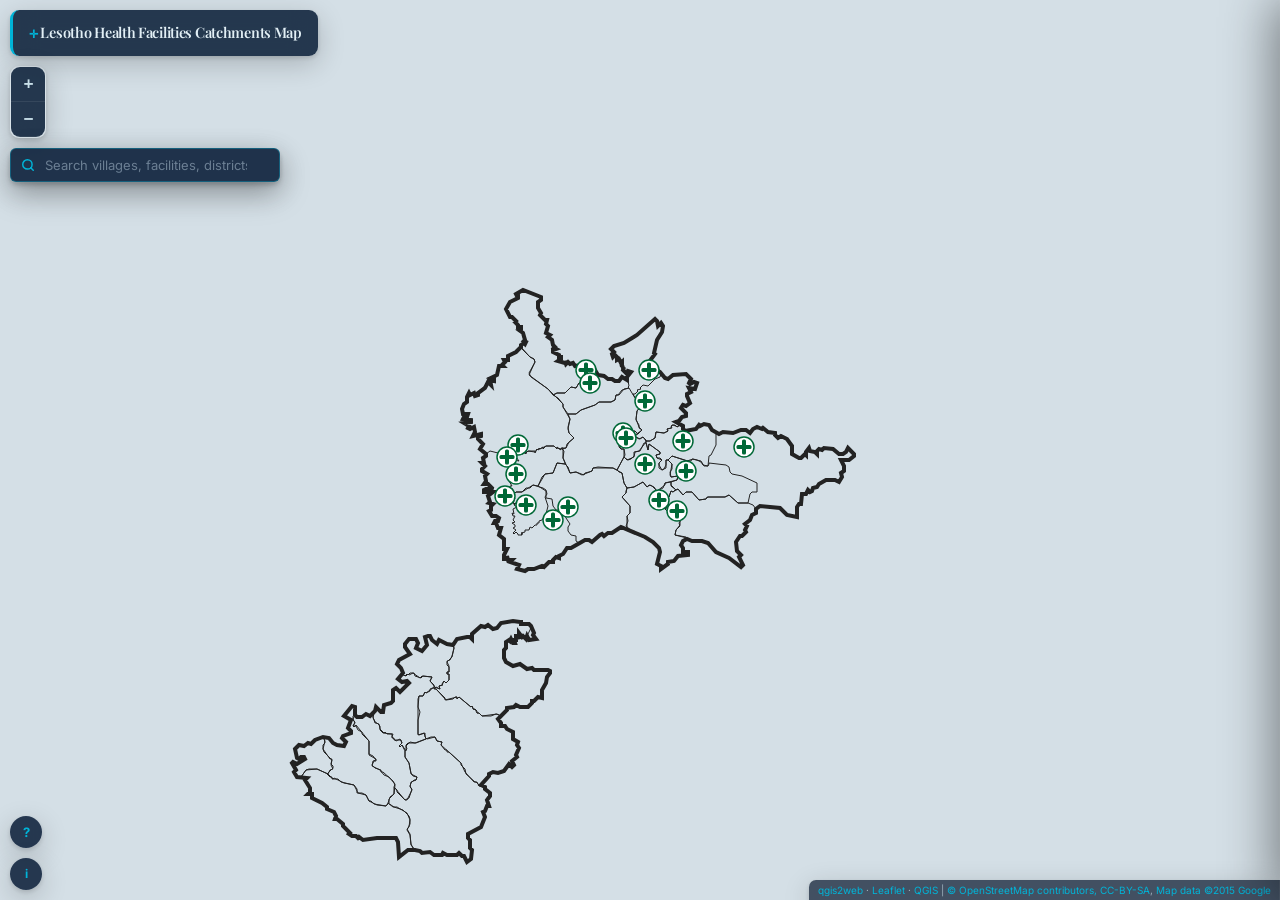
==== index.html @ b6dc7638 "Revise folders" ====
<!doctype html>
<html lang="en">
    <head>
        <meta charset="utf-8">
        <meta http-equiv="X-UA-Compatible" content="IE=edge">
        <meta name="viewport" content="initial-scale=1,user-scalable=no,maximum-scale=1,width=device-width">
        <meta name="mobile-web-app-capable" content="yes">
        <meta name="apple-mobile-web-app-capable" content="yes">
        <link rel="stylesheet" href="css/leaflet.css">
        <link rel="stylesheet" href="css/L.Control.Layers.Tree.css">
        <link rel="stylesheet" href="css/qgis2web.css">
        <link rel="stylesheet" href="css/fontawesome-all.min.css">
        <style>
        html, body, #map {
            width: 100%;
            height: 100%;
            padding: 0;
            margin: 0;
        }
        .local-search-control { background: transparent; }
        .ls-wrapper { position: relative; width: 270px; }
        .ls-input {
            width: 100%; padding: 8px 32px 8px 34px; box-sizing: border-box;
            background: rgba(12,32,58,0.9); backdrop-filter: blur(12px); -webkit-backdrop-filter: blur(12px);
            border: 1px solid rgba(0,180,216,0.35); border-radius: 6px;
            color: #e8f4f8; font-family: 'Inter', sans-serif; font-size: 13px; outline: none;
            box-shadow: 0 4px 6px rgba(0,0,0,0.12), 0 12px 32px rgba(0,0,0,0.22), 0 0 0 1px rgba(255,255,255,0.07);
            background-image: url("data:image/svg+xml,%3Csvg xmlns='http://www.w3.org/2000/svg' width='14' height='14' viewBox='0 0 24 24' fill='none' stroke='%2300B4D8' stroke-width='2.5' stroke-linecap='round'%3E%3Ccircle cx='11' cy='11' r='8'/%3E%3Cline x1='21' y1='21' x2='16.65' y2='16.65'/%3E%3C/svg%3E");
            background-repeat: no-repeat; background-position: 10px center;
            transition: border-color 0.2s ease, box-shadow 0.2s ease;
        }
        .ls-input::placeholder { color: rgba(200,220,235,0.45); }
        .ls-input:focus { border-color: rgba(0,180,216,0.7); box-shadow: 0 4px 6px rgba(0,0,0,0.12), 0 12px 32px rgba(0,0,0,0.22), 0 0 0 2px rgba(0,180,216,0.18); }
        .ls-results {
            display: none; position: absolute; top: calc(100% + 4px); left: 0; width: 100%;
            background: rgba(8,24,46,0.97); backdrop-filter: blur(16px); -webkit-backdrop-filter: blur(16px);
            border: 1px solid rgba(0,180,216,0.22); border-radius: 6px;
            box-shadow: 0 4px 6px rgba(0,0,0,0.18), 0 12px 36px rgba(0,0,0,0.45);
            z-index: 1000; max-height: 280px; overflow-y: auto;
        }
        .ls-item {
            display: flex; align-items: center; gap: 8px; padding: 8px 10px; cursor: pointer;
            border-bottom: 1px solid rgba(255,255,255,0.05);
            transition: background 0.15s ease, transform 0.15s cubic-bezier(0.34,1.56,0.64,1);
        }
        .ls-item:last-child { border-bottom: none; }
        .ls-item:hover { background: rgba(0,180,216,0.12); transform: translateX(2px); }
        .ls-item:active { background: rgba(0,180,216,0.22); }
        .ls-badge {
            font-size: 10px; font-family: 'Inter', sans-serif; font-weight: 600;
            letter-spacing: 0.04em; padding: 2px 6px; border-radius: 4px;
            white-space: nowrap; background: var(--badge); color: #fff; flex-shrink: 0;
        }
        .ls-name { font-family: 'Inter', sans-serif; font-size: 12px; color: #daeaf5; white-space: nowrap; overflow: hidden; text-overflow: ellipsis; }
        .ls-no-results { padding: 10px 12px; font-family: 'Inter', sans-serif; font-size: 12px; color: rgba(200,220,235,0.45); text-align: center; }
        .ls-clear {
            position: absolute; right: 8px; top: 50%; transform: translateY(-50%);
            background: none; border: none; cursor: pointer; padding: 2px 4px;
            color: rgba(200,220,235,0.45); font-size: 14px; line-height: 1;
            transition: color 0.15s ease, opacity 0.15s ease;
        }
        .ls-clear:hover { color: #00B4D8; }
        .ls-clear:focus-visible { outline: 1px solid rgba(0,180,216,0.5); border-radius: 3px; }
        </style>
        <title>Lesotho Health Facilities Catchments Map</title>
    </head>
    <body>
        <div id="map">
        </div>

        <!-- User guide panel -->
        <div id="help-panel" role="dialog" aria-labelledby="help-panel-title" aria-modal="true">
            <div id="help-panel-header">
                <h1 id="help-panel-title">User guide</h1>
                <button id="help-panel-close" onclick="document.getElementById('help-panel').classList.remove('open')" aria-label="Close user guide">&#215;</button>
            </div>
            <div id="help-panel-body">
                <p class="intro">This map shows health facility catchments, villages, schools, roads, and settlement extents for all ten districts of Lesotho. Use it for EPI outreach planning, microplanning, and service access analysis.</p>

                <h2>Moving around the map</h2>
                <p>Click and drag to pan the map. Use the <kbd>+</kbd> and <kbd>&#8722;</kbd> buttons at the top left to zoom in and out. Your scroll wheel or trackpad also zooms.</p>
                <p>To return to the full extent of Lesotho, refresh the page.</p>

                <h2>Switching layers on and off</h2>
                <p>Click the layers icon in the top-right corner to expand the layers panel. Tick or untick the checkbox next to a layer name to show or hide it on the map. Layers are grouped by district; scroll down the panel to find other districts.</p>
                <p>Turning off road or village layers when viewing a large area makes the map easier to read.</p>

                <h2>Reading feature details</h2>
                <p>Click any feature — a catchment boundary, village dot, road line, or health facility marker — to open a popup showing its recorded attributes such as population, facility name, or road type.</p>
                <p>Close the popup by clicking <kbd>&#215;</kbd> or clicking elsewhere on the map.</p>

                <h2>Identifying features by colour</h2>
                <p>Village dots are shaded from white to red based on travel distance to the nearest health facility. White dots are within 4.5 km; red dots are over 15 km away. The legend in the layers panel shows the full range for each district.</p>

                <h2>Searching for a location</h2>
                <p>Use the search box at the top left of the map to find Villages, Health Facilities, and Districts in this map database. Type at least two characters and a list of matching results will appear, each labelled with its type. Click a result to fly the map to that location.</p>

                <h2>About this dataset</h2>
                <p>The <kbd>i</kbd> button at the bottom left shows a full description of the dataset: its sources, validation process, and intended use. Hover over it to expand the text.</p>

                <div class="tip">This dataset is for operational planning and analysis. It is not a legal boundary dataset. Always use it alongside the latest approved version and change log.</div>
            </div>
        </div>

        <script src="js/qgis2web_expressions.js"></script>
        <script src="js/leaflet.js"></script>
        <script src="js/L.Control.Layers.Tree.min.js"></script>
        <script src="js/multi-style-layer.js"></script>
        <script src="js/leaflet-svg-shape-markers.min.js"></script>
        <script src="js/leaflet.rotatedMarker.js"></script>
        <script src="js/leaflet.pattern.js"></script>
        <script src="js/leaflet-hash.js"></script>
        <script src="js/Autolinker.min.js"></script>
        <script src="js/rbush.min.js"></script>
        <script src="js/labelgun.min.js"></script>
        <script src="js/labels.js"></script>
        <script src="js/proj4.js"></script>
        <script src="js/proj4leaflet.js"></script>
        <script src="data/ThabaTsekaDistrict_2.js"></script>
        <script src="data/ThabaTsekaCatchments_3.js"></script>
        <script src="data/ThabaTsekaSettlementExtents_4.js"></script>
        <script src="data/ThabaTsekaRoads_5.js"></script>
        <script src="data/ThabaTsekaSchools_6.js"></script>
        <script src="data/ThabaTsekaHealthFacilities_7.js"></script>
        <script src="data/ThabaTsekaVillages_8.js"></script>
        <script src="data/QuthingDistrict_9.js"></script>
        <script src="data/QuthingCatchments_10.js"></script>
        <script src="data/QuthingSettlementExtents_11.js"></script>
        <script src="data/QuthingRoads_12.js"></script>
        <script src="data/QuthingSchools_13.js"></script>
        <script src="data/QuthingHealthFacilities_14.js"></script>
        <script src="data/QuthingVillages_15.js"></script>
        <script src="data/QachasNekDistrict_16.js"></script>
        <script src="data/QachasNekCatchments_17.js"></script>
        <script src="data/QachasNekSettlementExtents_18.js"></script>
        <script src="data/QachasNekRoads_19.js"></script>
        <script src="data/QachasNekSchools_20.js"></script>
        <script src="data/QachasNekHealthFacilities_21.js"></script>
        <script src="data/QachasNekVillages_22.js"></script>
        <script src="data/MokhotlongDistrict_23.js"></script>
        <script src="data/MokhotlongCatchments_24.js"></script>
        <script src="data/MokhotlonSettlementExtents_25.js"></script>
        <script src="data/MokhotlongRoads_26.js"></script>
        <script src="data/MokhotlongSchools_27.js"></script>
        <script src="data/MokhotlongHealthFacilities_28.js"></script>
        <script src="data/MokhotlongVillages_29.js"></script>
        <script src="data/MohalesHoekDistrict_30.js"></script>
        <script src="data/MohalesHoekCatchments_31.js"></script>
        <script src="data/MohalesHoekSettlementExtents_32.js"></script>
        <script src="data/MohalesHoekRoads_33.js"></script>
        <script src="data/MohalesHoekSchools_34.js"></script>
        <script src="data/MohalesHoekHealthFacilities_35.js"></script>
        <script src="data/MohalesHoekVillages_36.js"></script>
        <script src="data/MaseruDistrict_37.js"></script>
        <script src="data/MaseruCatchments_38.js"></script>
        <script src="data/MaseruSettlementExtents_39.js"></script>
        <script src="data/MaseruRoads_40.js"></script>
        <script src="data/MaseruSchools_41.js"></script>
        <script src="data/MaseruHealthFacilities_42.js"></script>
        <script src="data/MaseruVillages_43.js"></script>
        <script src="data/MafetengDistrict_44.js"></script>
        <script src="data/MafetengCatchments_45.js"></script>
        <script src="data/MafetengSettlementExtends_46.js"></script>
        <script src="data/MafetengRoads_47.js"></script>
        <script src="data/MafetengSchools_48.js"></script>
        <script src="data/MafetengHealthFacilities_49.js"></script>
        <script src="data/MafetengVillages_50.js"></script>
        <script src="data/LeribeDistrict_51.js"></script>
        <script src="data/LeribeCatchments_52.js"></script>
        <script src="data/LeribeSettlementExtents_53.js"></script>
        <script src="data/LeribeRoads_54.js"></script>
        <script src="data/LeribeSchools_55.js"></script>
        <script src="data/LeribeHealthFacilities_56.js"></script>
        <script src="data/LeribeVillages_57.js"></script>
        <script src="data/ButhaButheDistrict_58.js"></script>
        <script src="data/ButhaButheCatchments_59.js"></script>
        <script src="data/ButhaButheSettlementExtents_60.js"></script>
        <script src="data/ButhaButheRoads_61.js"></script>
        <script src="data/ButhaButheSchools_62.js"></script>
        <script src="data/ButhaButheHealthFacilities_63.js"></script>
        <script src="data/ButhaButheVillages_64.js"></script>
        <script src="data/BereaDistrict_65.js"></script>
        <script src="data/BereaCatchments_66.js"></script>
        <script src="data/BereaSettlementsExtends_67.js"></script>
        <script src="data/BereaRoads_68.js"></script>
        <script src="data/BereaSchools_69.js"></script>
        <script src="data/BereaHealthFacilities_70.js"></script>
        <script src="data/BereaVillages_71.js"></script>
        <script>
        var highlightLayer;
        function highlightFeature(e) {
            highlightLayer = e.target;

            if (e.target.feature.geometry.type === 'LineString' || e.target.feature.geometry.type === 'MultiLineString') {
              highlightLayer.setStyle({
                color: 'rgba(166, 206, 227, 1.00)',
              });
            } else {
              highlightLayer.setStyle({
                fillColor: 'rgba(166, 206, 227, 1.00)',
                fillOpacity: 1
              });
            }
        }
        var crs = new L.Proj.CRS('ESRI:102100', '+proj=merc +a=6378137 +b=6378137 +lat_ts=0 +lon_0=0 +x_0=0 +y_0=0 +k=1 +units=m +nadgrids=@null +wktext +no_defs', {
            resolutions: [2800, 1400, 700, 350, 175, 84, 42, 21, 11.2, 5.6, 2.8, 1.4, 0.7, 0.35, 0.14, 0.07],
        });
        var map = L.map('map', {
            crs: crs,
            continuousWorld: false,
            worldCopyJump: false, 
            zoomControl:false, maxZoom:28, minZoom:1
        }).fitBounds([[-30.20949891873656,27.306417941410306],[-28.903661555207442,29.99830000867873]]);
        var hash = new L.Hash(map);
        map.attributionControl.setPrefix('<a href="https://github.com/qgis2web/qgis2web" target="_blank">qgis2web</a> &middot; <a href="https://leafletjs.com" title="A JS library for interactive maps">Leaflet</a> &middot; <a href="https://qgis.org">QGIS</a>');
        var autolinker = new Autolinker({truncate: {length: 30, location: 'smart'}});
        var hfIcon = L.divIcon({
            className: '',
            html: '<svg xmlns="http://www.w3.org/2000/svg" width="22" height="22" viewBox="0 0 22 22"><circle cx="11" cy="11" r="10" fill="white" stroke="#006837" stroke-width="1.5"/><rect x="9" y="3.5" width="4" height="15" rx="1.5" fill="#006837"/><rect x="3.5" y="9" width="15" height="4" rx="1.5" fill="#006837"/></svg>',
            iconSize: [22, 22],
            iconAnchor: [11, 11],
            popupAnchor: [0, -13]
        });
        // remove popup's row if "visible-with-data"
        function removeEmptyRowsFromPopupContent(content, feature) {
         var tempDiv = document.createElement('div');
         tempDiv.innerHTML = content;
         var rows = tempDiv.querySelectorAll('tr');
         for (var i = 0; i < rows.length; i++) {
             var td = rows[i].querySelector('td.visible-with-data');
             var key = td ? td.id : '';
             if (td && td.classList.contains('visible-with-data') && feature.properties[key] == null) {
                 rows[i].parentNode.removeChild(rows[i]);
             }
         }
         return tempDiv.innerHTML;
        }
        // modify popup if contains media
        function addClassToPopupIfMedia(content, popup) {
            var tempDiv = document.createElement('div');
            tempDiv.innerHTML = content;
            var imgTd = tempDiv.querySelector('td img');
            if (imgTd) {
                var src = imgTd.getAttribute('src');
                if (/\.(jpg|jpeg|png|gif|bmp|webp|avif)$/i.test(src)) {
                    popup._contentNode.classList.add('media');
                    setTimeout(function() {
                        popup.update();
                    }, 10);
                } else if (/\.(mp3|wav|ogg|aac)$/i.test(src)) {
                    var audio = document.createElement('audio');
                    audio.controls = true;
                    audio.src = src;
                    imgTd.parentNode.replaceChild(audio, imgTd);
                    popup._contentNode.classList.add('media');
                    setTimeout(function() {
                        popup.setContent(tempDiv.innerHTML);
                        popup.update();
                    }, 10);
                } else if (/\.(mp4|webm|ogg|mov)$/i.test(src)) {
                    var video = document.createElement('video');
                    video.controls = true;
                    video.src = src;
                    video.style.width = "400px";
                    video.style.height = "300px";
                    video.style.maxHeight = "60vh";
                    video.style.maxWidth = "60vw";
                    imgTd.parentNode.replaceChild(video, imgTd);
                    popup._contentNode.classList.add('media');
                    // Aggiorna il popup quando il video carica i metadati
                    video.addEventListener('loadedmetadata', function() {
                        popup.update();
                    });
                    setTimeout(function() {
                        popup.setContent(tempDiv.innerHTML);
                        popup.update();
                    }, 10);
                } else {
                    popup._contentNode.classList.remove('media');
                }
            } else {
                popup._contentNode.classList.remove('media');
            }
        }
        var title = new L.Control({'position':'topleft'});
        title.onAdd = function (map) {
            this._div = L.DomUtil.create('div', 'info');
            this.update();
            return this._div;
        };
        title.update = function () {
            this._div.innerHTML = '<h2>Lesotho Health Facilities Catchments Map</h2>';
        };
        title.addTo(map);
        var abstract = new L.Control({'position':'bottomleft'});
        abstract.onAdd = function (map) {
            this._div = L.DomUtil.create('div',
            'leaflet-control abstract');
            this._div.id = 'abstract'
                this._div.setAttribute("onmouseenter", "abstract.show()");
                this._div.setAttribute("onmouseleave", "abstract.hide()");
                this.hide();
                return this._div;
            };
            abstract.hide = function () {
                this._div.classList.remove("abstractUncollapsed");
                this._div.classList.add("abstract");
                this._div.innerHTML = 'i'
            }
            abstract.show = function () {
                this._div.classList.remove("abstract");
                this._div.classList.add("abstractUncollapsed");
                this._div.innerHTML = 'This GeoPackage forms part of the Lesotho Catchments Mapping WebGIS and contains authoritative geospatial layers used to support primary health care planning, EPI microplanning, service access analysis, and district-level decision-making. The package includes villages, schools, roads, settlement extents, and health facility catchments compiled from HMIS-collected data and official institutional sources, harmonized through technical review, validation, and quality assurance processes. <br /><br />Village data was compiled from HMIS and official records from the Lesotho Survey and Physical Planning department within the Ministry of Local Government, Chieftainship, Home Affairs and Police. School data was compiled from HMIS and official records from the Ministry of Education and Training. Road data was compiled from HMIS and official records from the Roads Directorate within the Ministry of Public Works and Transport. Settlement extents were referenced from GRID3 Lesotho Settlement Extents Version 02. Health facility catchments were geospatially developed during the national mapping initiative with technical support and validation.<br /><br />The dataset is intended for operational planning, mapping, monitoring, and analysis, and should be used together with the latest approved version, metadata, and change log. It is not a legal boundary dataset.<br /><br />Credits<br />Ministry of Health, Lesotho – HMIS Unit; District Health Management Teams; health facilities staff; Ministry of Local Government, Chieftainship, Home Affairs and Police – Survey and Physical Planning Department; Ministry of Education and Training; Roads Directorate, Ministry of Public Works and Transport; GRID3 for Lesotho Settlement Extents Version 02; technical support from GDI Advisors; funding support from Gavi, the Vaccine Alliance.<br /><br /><br />';
        };
        abstract.addTo(map);
        var helpControl = new L.Control({'position':'bottomleft'});
        helpControl.onAdd = function(map) {
            var btn = L.DomUtil.create('div', 'leaflet-control help-control-btn');
            btn.innerHTML = '?';
            btn.title = 'User guide';
            btn.setAttribute('role', 'button');
            btn.setAttribute('tabindex', '0');
            L.DomEvent.on(btn, 'click', function(e) {
                L.DomEvent.stopPropagation(e);
                document.getElementById('help-panel').classList.toggle('open');
            });
            L.DomEvent.on(btn, 'keydown', function(e) {
                if (e.key === 'Enter' || e.key === ' ') {
                    L.DomEvent.stopPropagation(e);
                    document.getElementById('help-panel').classList.toggle('open');
                }
            });
            return btn;
        };
        helpControl.addTo(map);
        document.addEventListener('keydown', function(e) {
            if (e.key === 'Escape') {
                document.getElementById('help-panel').classList.remove('open');
            }
        });
        var zoomControl = L.control.zoom({
            position: 'topleft'
        }).addTo(map);
        var searchIndex = (function() {
            var idx = [];
            var datasets = [
                {v:'json_ThabaTsekaHealthFacilities_7',  t:'Health Facility', p:'select__10'},
                {v:'json_QuthingHealthFacilities_14',     t:'Health Facility', p:'select__10'},
                {v:'json_QachasNekHealthFacilities_21',   t:'Health Facility', p:'select__10'},
                {v:'json_MokhotlongHealthFacilities_28',  t:'Health Facility', p:'select__10'},
                {v:'json_MohalesHoekHealthFacilities_35', t:'Health Facility', p:'select__10'},
                {v:'json_MaseruHealthFacilities_42',      t:'Health Facility', p:'select__10'},
                {v:'json_MafetengHealthFacilities_49',    t:'Health Facility', p:'select__10'},
                {v:'json_LeribeHealthFacilities_56',      t:'Health Facility', p:'select__10'},
                {v:'json_ButhaButheHealthFacilities_63',  t:'Health Facility', p:'select__10'},
                {v:'json_BereaHealthFacilities_70',       t:'Health Facility', p:'select__10'},
                {v:'json_ThabaTsekaVillages_8',  t:'Village', p:'Names'},
                {v:'json_QuthingVillages_15',    t:'Village', p:'Names'},
                {v:'json_QachasNekVillages_22',  t:'Village', p:'Names'},
                {v:'json_MokhotlongVillages_29', t:'Village', p:'Names'},
                {v:'json_MohalesHoekVillages_36',t:'Village', p:'Names'},
                {v:'json_MaseruVillages_43',     t:'Village', p:'Names'},
                {v:'json_MafetengVillages_50',   t:'Village', p:'Names'},
                {v:'json_LeribeVillages_57',     t:'Village', p:'Names'},
                {v:'json_ButhaButheVillages_64', t:'Village', p:'Names'},
                {v:'json_BereaVillages_71',      t:'Village', p:'Names'},
                {v:'json_ThabaTsekaDistrict_2',  t:'District', p:'DISTR_NAME'},
                {v:'json_QuthingDistrict_9',     t:'District', p:'DISTR_NAME'},
                {v:'json_QachasNekDistrict_16',  t:'District', p:'DISTR_NAME'},
                {v:'json_MokhotlongDistrict_23', t:'District', p:'DISTR_NAME'},
                {v:'json_MohalesHoekDistrict_30',t:'District', p:'DISTR_NAME'},
                {v:'json_MaseruDistrict_37',     t:'District', p:'DISTR_NAME'},
                {v:'json_MafetengDistrict_44',   t:'District', p:'DISTR_NAME'},
                {v:'json_LeribeDistrict_51',     t:'District', p:'DISTR_NAME'},
                {v:'json_ButhaButheDistrict_58', t:'District', p:'DISTR_NAME'},
                {v:'json_BereaDistrict_65',      t:'District', p:'DISTR_NAME'}
            ];
            datasets.forEach(function(d) {
                var data = window[d.v];
                if (!data) return;
                data.features.forEach(function(f) {
                    try {
                        if (!f.properties) return;
                        var name = f.properties[d.p];
                        if (!name || String(name).trim() === '' || String(name).trim() === ' ') return;
                        var g = f.geometry;
                        if (!g) return;
                        var coords;
                        if (g.type === 'Point') {
                            coords = L.latLng(g.coordinates[1], g.coordinates[0]);
                        } else {
                            var ring = g.type === 'Polygon' ? g.coordinates[0] : g.coordinates[0][0];
                            if (!ring || !ring.length) return;
                            var lat = 0, lng = 0;
                            ring.forEach(function(c) { lat += c[1]; lng += c[0]; });
                            coords = L.latLng(lat / ring.length, lng / ring.length);
                        }
                        idx.push({name: String(name).trim(), type: d.t, latlng: coords});
                    } catch(e) {}
                });
            });
            idx.sort(function(a, b) { return a.name.localeCompare(b.name); });
            return idx;
        })();

        L.Control.LocalSearch = L.Control.extend({
            options: {position: 'topleft'},
            onAdd: function(map) {
                var container = L.DomUtil.create('div', 'local-search-control');
                L.DomEvent.disableClickPropagation(container);
                L.DomEvent.disableScrollPropagation(container);
                container.innerHTML =
                    '<div class="ls-wrapper">' +
                    '<input type="text" class="ls-input" placeholder="Search villages, facilities, districts…" autocomplete="off" />' +
                    '<button class="ls-clear" title="Clear search" style="display:none">✕</button>' +
                    '<div class="ls-results"></div>' +
                    '</div>';
                var input = container.querySelector('.ls-input');
                var clearBtn = container.querySelector('.ls-clear');
                var resultsEl = container.querySelector('.ls-results');
                var hlMarker = null;
                var badgeColor = {'Village':'#2e7d32','Health Facility':'#00B4D8','District':'#0F4C81'};
                function showResults(term) {
                    var q = term.toLowerCase();
                    if (q.length < 2) { resultsEl.style.display = 'none'; return; }
                    var hits = searchIndex.filter(function(e) {
                        return e.name.toLowerCase().indexOf(q) !== -1;
                    }).slice(0, 10);
                    if (!hits.length) {
                        resultsEl.innerHTML = '<div class="ls-no-results">No results found</div>';
                    } else {
                        resultsEl.innerHTML = hits.map(function(h, i) {
                            return '<div class="ls-item" data-i="' + i + '" style="--badge:' + badgeColor[h.type] + '">' +
                                '<span class="ls-badge">' + h.type + '</span>' +
                                '<span class="ls-name">' + h.name + '</span>' +
                            '</div>';
                        }).join('');
                        Array.prototype.forEach.call(container.querySelectorAll('.ls-item'), function(el) {
                            var h = hits[parseInt(el.getAttribute('data-i'), 10)];
                            L.DomEvent.on(el, 'click', function() {
                                var zoom = h.type === 'District' ? 10 : h.type === 'Village' ? 14 : 15;
                                map.flyTo(h.latlng, zoom, {animate: true, duration: 1.2});
                                if (hlMarker) map.removeLayer(hlMarker);
                                hlMarker = L.circleMarker(h.latlng, {
                                    radius: 12, color: '#00B4D8', weight: 2.5,
                                    fillColor: '#00B4D8', fillOpacity: 0.25
                                }).addTo(map).bindPopup('<strong>' + h.name + '</strong><br><em>' + h.type + '</em>').openPopup();
                                input.value = h.name;
                                resultsEl.style.display = 'none';
                            });
                        });
                    }
                    resultsEl.style.display = 'block';
                }
                L.DomEvent.on(input, 'input', function() {
                    showResults(this.value.trim());
                    clearBtn.style.display = this.value.length > 0 ? 'block' : 'none';
                });
                L.DomEvent.on(input, 'focus', function() { if (this.value.trim().length >= 2) resultsEl.style.display = 'block'; });
                L.DomEvent.on(clearBtn, 'click', function() {
                    input.value = '';
                    clearBtn.style.display = 'none';
                    resultsEl.style.display = 'none';
                    if (hlMarker) { map.removeLayer(hlMarker); hlMarker = null; }
                    input.focus();
                });
                document.addEventListener('click', function(e) {
                    if (!container.contains(e.target)) resultsEl.style.display = 'none';
                });
                return container;
            }
        });
        new L.Control.LocalSearch().addTo(map);
        var bounds_group = new L.featureGroup([]);
        function setBounds() {
        }
        map.createPane('pane_OSMStandard_0');
        map.getPane('pane_OSMStandard_0').style.zIndex = 400;
        var layer_OSMStandard_0 = L.tileLayer('https://tile.openstreetmap.org/{z}/{x}/{y}.png', {
            pane: 'pane_OSMStandard_0',
            opacity: 1.0,
            attribution: '<a href="https://www.openstreetmap.org/copyright">© OpenStreetMap contributors, CC-BY-SA</a>',
            minZoom: 1,
            maxZoom: 28,
            minNativeZoom: 0,
            maxNativeZoom: 19
        });
        layer_OSMStandard_0;
        map.addLayer(layer_OSMStandard_0);
        map.createPane('pane_GoogleLabels_1');
        map.getPane('pane_GoogleLabels_1').style.zIndex = 401;
        var layer_GoogleLabels_1 = L.tileLayer('https://mt1.google.com/vt/lyrs=h&x={x}&y={y}&z={z}', {
            pane: 'pane_GoogleLabels_1',
            opacity: 1.0,
            attribution: '<a href="https://www.google.at/permissions/geoguidelines/attr-guide.html">Map data ©2015 Google</a>',
            minZoom: 1,
            maxZoom: 28,
            minNativeZoom: 0,
            maxNativeZoom: 20
        });
        layer_GoogleLabels_1;
        map.addLayer(layer_GoogleLabels_1);
        function pop_ThabaTsekaDistrict_2(feature, layer) {
            layer.on({
                mouseout: function(e) {
                    for (var i in e.target._eventParents) {
                        if (typeof e.target._eventParents[i].resetStyle === 'function') {
                            e.target._eventParents[i].resetStyle(e.target);
                        }
                    }
                },
                mouseover: highlightFeature,
            });
            var popupContent = '<table>\
                    <tr>\
                        <th scope="row">District Name</th>\
                        <td class="visible-with-data" id="DISTR_NAME">' + (feature.properties['DISTR_NAME'] !== null ? autolinker.link(String(feature.properties['DISTR_NAME']).replace(/'/g, '\'').toLocaleString()) : '') + '</td>\
                    </tr>\
                </table>';
            var content = removeEmptyRowsFromPopupContent(popupContent, feature);
			layer.on('popupopen', function(e) {
				addClassToPopupIfMedia(content, e.popup);
			});
			layer.bindPopup(content, { maxHeight: 400 });
        }

        function style_ThabaTsekaDistrict_2_0() {
            return {
                pane: 'pane_ThabaTsekaDistrict_2',
                opacity: 1,
                color: 'rgba(35,35,35,1.0)',
                dashArray: '',
                lineCap: 'butt',
                lineJoin: 'miter',
                weight: 4.0, 
                fillOpacity: 0,
                interactive: true,
            }
        }
        map.createPane('pane_ThabaTsekaDistrict_2');
        map.getPane('pane_ThabaTsekaDistrict_2').style.zIndex = 402;
        map.getPane('pane_ThabaTsekaDistrict_2').style['mix-blend-mode'] = 'normal';
        var layer_ThabaTsekaDistrict_2 = new L.geoJson(json_ThabaTsekaDistrict_2, {
            attribution: '',
            interactive: true,
            dataVar: 'json_ThabaTsekaDistrict_2',
            layerName: 'layer_ThabaTsekaDistrict_2',
            pane: 'pane_ThabaTsekaDistrict_2',
            onEachFeature: pop_ThabaTsekaDistrict_2,
            style: style_ThabaTsekaDistrict_2_0,
        });
        bounds_group.addLayer(layer_ThabaTsekaDistrict_2);
        map.addLayer(layer_ThabaTsekaDistrict_2);
        function pop_ThabaTsekaCatchments_3(feature, layer) {
            layer.on({
                mouseout: function(e) {
                    for (var i in e.target._eventParents) {
                        if (typeof e.target._eventParents[i].resetStyle === 'function') {
                            e.target._eventParents[i].resetStyle(e.target);
                        }
                    }
                },
                mouseover: highlightFeature,
            });
            var popupContent = '<table>\
                    <tr>\
                        <th scope="row">Catchment Name</th>\
                        <td class="visible-with-data" id="Name_Catch">' + (feature.properties['Name_Catch'] !== null ? autolinker.link(String(feature.properties['Name_Catch']).replace(/'/g, '\'').toLocaleString()) : '') + '</td>\
                    </tr>\
                    <tr>\
                        <th scope="row">Total Population</th>\
                        <td class="visible-with-data" id="TotalPop">' + (feature.properties['TotalPop'] !== null ? autolinker.link(String(feature.properties['TotalPop']).replace(/'/g, '\'').toLocaleString()) : '') + '</td>\
                    </tr>\
                    <tr>\
                        <th scope="row">Female Population</th>\
                        <td class="visible-with-data" id="Female_pop">' + (feature.properties['Female_pop'] !== null ? autolinker.link(String(feature.properties['Female_pop']).replace(/'/g, '\'').toLocaleString()) : '') + '</td>\
                    </tr>\
                    <tr>\
                        <th scope="row">Male Population</th>\
                        <td class="visible-with-data" id="Male_pop">' + (feature.properties['Male_pop'] !== null ? autolinker.link(String(feature.properties['Male_pop']).replace(/'/g, '\'').toLocaleString()) : '') + '</td>\
                    </tr>\
                    <tr>\
                        <th scope="row">Under 5 Population</th>\
                        <td class="visible-with-data" id="Under5_pop">' + (feature.properties['Under5_pop'] !== null ? autolinker.link(String(feature.properties['Under5_pop']).replace(/'/g, '\'').toLocaleString()) : '') + '</td>\
                    </tr>\
                    <tr>\
                        <th scope="row">District Name</th>\
                        <td class="visible-with-data" id="Distric">' + (feature.properties['Distric'] !== null ? autolinker.link(String(feature.properties['Distric']).replace(/'/g, '\'').toLocaleString()) : '') + '</td>\
                    </tr>\
                    <tr>\
                        <th scope="row">Under 15 Population</th>\
                        <td class="visible-with-data" id="Under15Population">' + (feature.properties['Under15Population'] !== null ? autolinker.link(String(feature.properties['Under15Population']).replace(/'/g, '\'').toLocaleString()) : '') + '</td>\
                    </tr>\
                    <tr>\
                        <th scope="row">Expected Pregnant Women</th>\
                        <td class="visible-with-data" id="ExpectedPregWomen">' + (feature.properties['ExpectedPregWomen'] !== null ? autolinker.link(String(feature.properties['ExpectedPregWomen']).replace(/'/g, '\'').toLocaleString()) : '') + '</td>\
                    </tr>\
                    <tr>\
                        <th scope="row">Surviving Infants</th>\
                        <td class="visible-with-data" id="SurvivingInfants">' + (feature.properties['SurvivingInfants'] !== null ? autolinker.link(String(feature.properties['SurvivingInfants']).replace(/'/g, '\'').toLocaleString()) : '') + '</td>\
                    </tr>\
                    <tr>\
                        <th scope="row">Live Birth Population</th>\
                        <td class="visible-with-data" id="LiveBirthPopulation">' + (feature.properties['LiveBirthPopulation'] !== null ? autolinker.link(String(feature.properties['LiveBirthPopulation']).replace(/'/g, '\'').toLocaleString()) : '') + '</td>\
                    </tr>\
                    <tr>\
                        <th scope="row">Child Bearing Age</th>\
                        <td class="visible-with-data" id="ChildBearingAge">' + (feature.properties['ChildBearingAge'] !== null ? autolinker.link(String(feature.properties['ChildBearingAge']).replace(/'/g, '\'').toLocaleString()) : '') + '</td>\
                    </tr>\
                </table>';
            var content = removeEmptyRowsFromPopupContent(popupContent, feature);
			layer.on('popupopen', function(e) {
				addClassToPopupIfMedia(content, e.popup);
			});
			layer.bindPopup(content, { maxHeight: 400 });
        }

        function style_ThabaTsekaCatchments_3_0() {
            return {
                pane: 'pane_ThabaTsekaCatchments_3',
                opacity: 1,
                color: 'rgba(35,35,35,1.0)',
                dashArray: '',
                lineCap: 'butt',
                lineJoin: 'miter',
                weight: 1.0, 
                fillOpacity: 0,
                interactive: true,
            }
        }
        map.createPane('pane_ThabaTsekaCatchments_3');
        map.getPane('pane_ThabaTsekaCatchments_3').style.zIndex = 403;
        map.getPane('pane_ThabaTsekaCatchments_3').style['mix-blend-mode'] = 'normal';
        var layer_ThabaTsekaCatchments_3 = new L.geoJson(json_ThabaTsekaCatchments_3, {
            attribution: '',
            interactive: true,
            dataVar: 'json_ThabaTsekaCatchments_3',
            layerName: 'layer_ThabaTsekaCatchments_3',
            pane: 'pane_ThabaTsekaCatchments_3',
            onEachFeature: pop_ThabaTsekaCatchments_3,
            style: style_ThabaTsekaCatchments_3_0,
        });
        bounds_group.addLayer(layer_ThabaTsekaCatchments_3);
        map.addLayer(layer_ThabaTsekaCatchments_3);
        function pop_ThabaTsekaSettlementExtents_4(feature, layer) {
            layer.on({
                mouseout: function(e) {
                    for (var i in e.target._eventParents) {
                        if (typeof e.target._eventParents[i].resetStyle === 'function') {
                            e.target._eventParents[i].resetStyle(e.target);
                        }
                    }
                },
                mouseover: highlightFeature,
            });
            var popupContent = '<table>\
                    <tr>\
                        <th scope="row">Building Count</th>\
                        <td class="visible-with-data" id="bld_count">' + (feature.properties['bld_count'] !== null ? autolinker.link(String(feature.properties['bld_count']).replace(/'/g, '\'').toLocaleString()) : '') + '</td>\
                    </tr>\
                    <tr>\
                        <th scope="row">Settlement Type</th>\
                        <td class="visible-with-data" id="dou_level1">' + (feature.properties['dou_level1'] !== null ? autolinker.link(String(feature.properties['dou_level1']).replace(/'/g, '\'').toLocaleString()) : '') + '</td>\
                    </tr>\
                    <tr>\
                        <th scope="row">Classification</th>\
                        <td class="visible-with-data" id="dou_level2">' + (feature.properties['dou_level2'] !== null ? autolinker.link(String(feature.properties['dou_level2']).replace(/'/g, '\'').toLocaleString()) : '') + '</td>\
                    </tr>\
                    <tr>\
                        <th scope="row">Status</th>\
                        <td class="visible-with-data" id="status">' + (feature.properties['status'] !== null ? autolinker.link(String(feature.properties['status']).replace(/'/g, '\'').toLocaleString()) : '') + '</td>\
                    </tr>\
                </table>';
            var content = removeEmptyRowsFromPopupContent(popupContent, feature);
			layer.on('popupopen', function(e) {
				addClassToPopupIfMedia(content, e.popup);
			});
			layer.bindPopup(content, { maxHeight: 400 });
        }

        function style_ThabaTsekaSettlementExtents_4_0() {
            return {
                pane: 'pane_ThabaTsekaSettlementExtents_4',
                opacity: 1,
                color: 'rgba(253,191,111,1.0)',
                dashArray: '',
                lineCap: 'butt',
                lineJoin: 'miter',
                weight: 2.0, 
                fillOpacity: 0,
                interactive: true,
            }
        }
        map.createPane('pane_ThabaTsekaSettlementExtents_4');
        map.getPane('pane_ThabaTsekaSettlementExtents_4').style.zIndex = 404;
        map.getPane('pane_ThabaTsekaSettlementExtents_4').style['mix-blend-mode'] = 'normal';
        var layer_ThabaTsekaSettlementExtents_4 = new L.geoJson(json_ThabaTsekaSettlementExtents_4, {
            attribution: '',
            interactive: true,
            dataVar: 'json_ThabaTsekaSettlementExtents_4',
            layerName: 'layer_ThabaTsekaSettlementExtents_4',
            pane: 'pane_ThabaTsekaSettlementExtents_4',
            onEachFeature: pop_ThabaTsekaSettlementExtents_4,
            style: style_ThabaTsekaSettlementExtents_4_0,
        });
        bounds_group.addLayer(layer_ThabaTsekaSettlementExtents_4);
        function pop_ThabaTsekaRoads_5(feature, layer) {
            layer.on({
                mouseout: function(e) {
                    for (var i in e.target._eventParents) {
                        if (typeof e.target._eventParents[i].resetStyle === 'function') {
                            e.target._eventParents[i].resetStyle(e.target);
                        }
                    }
                },
                mouseover: highlightFeature,
            });
            var popupContent = '<table>\
                    <tr>\
                        <th scope="row">Comments</th>\
                        <td class="visible-with-data" id="Any_relevant_comments">' + (feature.properties['Any_relevant_comments'] !== null ? autolinker.link(String(feature.properties['Any_relevant_comments']).replace(/'/g, '\'').toLocaleString()) : '') + '</td>\
                    </tr>\
                    <tr>\
                        <th scope="row">Obstacles on the Road</th>\
                        <td class="visible-with-data" id="What_are_the_obstacles_on_this_">' + (feature.properties['What_are_the_obstacles_on_this_'] !== null ? autolinker.link(String(feature.properties['What_are_the_obstacles_on_this_']).replace(/'/g, '\'').toLocaleString()) : '') + '</td>\
                    </tr>\
                    <tr>\
                        <th scope="row">Type of Road</th>\
                        <td class="visible-with-data" id="What_is_the_type_of_road">' + (feature.properties['What_is_the_type_of_road'] !== null ? autolinker.link(String(feature.properties['What_is_the_type_of_road']).replace(/'/g, '\'').toLocaleString()) : '') + '</td>\
                    </tr>\
                    <tr>\
                        <th scope="row">Villages Connected by the Road</th>\
                        <td class="visible-with-data" id="village_name">' + (feature.properties['village_name'] !== null ? autolinker.link(String(feature.properties['village_name']).replace(/'/g, '\'').toLocaleString()) : '') + '</td>\
                    </tr>\
                </table>';
            var content = removeEmptyRowsFromPopupContent(popupContent, feature);
			layer.on('popupopen', function(e) {
				addClassToPopupIfMedia(content, e.popup);
			});
			layer.bindPopup(content, { maxHeight: 400 });
        }

        function style_ThabaTsekaRoads_5_0(feature) {
            switch(String(feature.properties['What_is_the_type_of_road'])) {
                case 'Gravel Road (Good Condition)':
                    return {
                pane: 'pane_ThabaTsekaRoads_5',
                opacity: 1,
                color: 'rgba(67,235,70,1.0)',
                dashArray: '',
                lineCap: 'square',
                lineJoin: 'bevel',
                weight: 3.0,
                fillOpacity: 0,
                interactive: true,
            }
                    break;
                case 'Horsepath':
                    return {
                pane: 'pane_ThabaTsekaRoads_5',
                opacity: 1,
                color: 'rgba(91,128,229,1.0)',
                dashArray: '',
                lineCap: 'square',
                lineJoin: 'bevel',
                weight: 3.0,
                fillOpacity: 0,
                interactive: true,
            }
                    break;
                case 'Main road':
                    return {
                pane: 'pane_ThabaTsekaRoads_5',
                opacity: 1,
                color: 'rgba(176,200,56,1.0)',
                dashArray: '',
                lineCap: 'square',
                lineJoin: 'bevel',
                weight: 3.0,
                fillOpacity: 0,
                interactive: true,
            }
                    break;
                case 'Poor Road':
                    return {
                pane: 'pane_ThabaTsekaRoads_5',
                opacity: 1,
                color: 'rgba(203,141,114,1.0)',
                dashArray: '',
                lineCap: 'square',
                lineJoin: 'bevel',
                weight: 3.0,
                fillOpacity: 0,
                interactive: true,
            }
                    break;
                case 'Tarred Road':
                    return {
                pane: 'pane_ThabaTsekaRoads_5',
                opacity: 1,
                color: 'rgba(139,20,219,1.0)',
                dashArray: '',
                lineCap: 'square',
                lineJoin: 'bevel',
                weight: 3.0,
                fillOpacity: 0,
                interactive: true,
            }
                    break;
                case 'Walkpath':
                    return {
                pane: 'pane_ThabaTsekaRoads_5',
                opacity: 1,
                color: 'rgba(73,225,207,1.0)',
                dashArray: '',
                lineCap: 'square',
                lineJoin: 'bevel',
                weight: 3.0,
                fillOpacity: 0,
                interactive: true,
            }
                    break;
                case 'Other Roads (TBV)':
                    return {
                pane: 'pane_ThabaTsekaRoads_5',
                opacity: 1,
                color: 'rgba(222,17,130,1.0)',
                dashArray: '',
                lineCap: 'square',
                lineJoin: 'bevel',
                weight: 1.0,
                fillOpacity: 0,
                interactive: true,
            }
                    break;
            }
        }
        map.createPane('pane_ThabaTsekaRoads_5');
        map.getPane('pane_ThabaTsekaRoads_5').style.zIndex = 405;
        map.getPane('pane_ThabaTsekaRoads_5').style['mix-blend-mode'] = 'lighten';
        var layer_ThabaTsekaRoads_5 = new L.geoJson(json_ThabaTsekaRoads_5, {
            attribution: '',
            interactive: true,
            dataVar: 'json_ThabaTsekaRoads_5',
            layerName: 'layer_ThabaTsekaRoads_5',
            pane: 'pane_ThabaTsekaRoads_5',
            onEachFeature: pop_ThabaTsekaRoads_5,
            style: style_ThabaTsekaRoads_5_0,
        });
        bounds_group.addLayer(layer_ThabaTsekaRoads_5);
        function pop_ThabaTsekaSchools_6(feature, layer) {
            layer.on({
                mouseout: function(e) {
                    for (var i in e.target._eventParents) {
                        if (typeof e.target._eventParents[i].resetStyle === 'function') {
                            e.target._eventParents[i].resetStyle(e.target);
                        }
                    }
                },
                mouseover: highlightFeature,
            });
            var popupContent = '<table>\
                    <tr>\
                        <th scope="row">District Name</th>\
                        <td class="visible-with-data" id="select_you">' + (feature.properties['select_you'] !== null ? autolinker.link(String(feature.properties['select_you']).replace(/'/g, '\'').toLocaleString()) : '') + '</td>\
                    </tr>\
                    <tr>\
                        <th scope="row">Type of School</th>\
                        <td class="visible-with-data" id="enter_the_">' + (feature.properties['enter_the_'] !== null ? autolinker.link(String(feature.properties['enter_the_']).replace(/'/g, '\'').toLocaleString()) : '') + '</td>\
                    </tr>\
                    <tr>\
                        <th scope="row">Level of Education</th>\
                        <td class="visible-with-data" id="what_is__2">' + (feature.properties['what_is__2'] !== null ? autolinker.link(String(feature.properties['what_is__2']).replace(/'/g, '\'').toLocaleString()) : '') + '</td>\
                    </tr>\
                    <tr>\
                        <th scope="row">School Village Name</th>\
                        <td class="visible-with-data" id="enter_th_1">' + (feature.properties['enter_th_1'] !== null ? autolinker.link(String(feature.properties['enter_th_1']).replace(/'/g, '\'').toLocaleString()) : '') + '</td>\
                    </tr>\
                    <tr>\
                        <th scope="row">School Ownership</th>\
                        <td class="visible-with-data" id="field_12">' + (feature.properties['field_12'] !== null ? autolinker.link(String(feature.properties['field_12']).replace(/'/g, '\'').toLocaleString()) : '') + '</td>\
                    </tr>\
                </table>';
            var content = removeEmptyRowsFromPopupContent(popupContent, feature);
			layer.on('popupopen', function(e) {
				addClassToPopupIfMedia(content, e.popup);
			});
			layer.bindPopup(content, { maxHeight: 400 });
        }

        function style_ThabaTsekaSchools_6_0() {
            return {
                pane: 'pane_ThabaTsekaSchools_6',
        rotationAngle: 0.0,
        rotationOrigin: 'center center',
        icon: L.icon({
            iconUrl: 'markers/ThabaTsekaSchools_6.svg',
            iconSize: [22.04, 22.04]
        }),
                interactive: true,
            }
        }
        map.createPane('pane_ThabaTsekaSchools_6');
        map.getPane('pane_ThabaTsekaSchools_6').style.zIndex = 406;
        map.getPane('pane_ThabaTsekaSchools_6').style['mix-blend-mode'] = 'normal';
        var layer_ThabaTsekaSchools_6 = new L.geoJson(json_ThabaTsekaSchools_6, {
            attribution: '',
            interactive: true,
            dataVar: 'json_ThabaTsekaSchools_6',
            layerName: 'layer_ThabaTsekaSchools_6',
            pane: 'pane_ThabaTsekaSchools_6',
            onEachFeature: pop_ThabaTsekaSchools_6,
            pointToLayer: function (feature, latlng) {
                var context = {
                    feature: feature,
                    variables: {}
                };
                return L.marker(latlng, style_ThabaTsekaSchools_6_0(feature));
            },
        });
        bounds_group.addLayer(layer_ThabaTsekaSchools_6);
        function pop_ThabaTsekaHealthFacilities_7(feature, layer) {
            layer.on({
                mouseout: function(e) {
                    for (var i in e.target._eventParents) {
                        if (typeof e.target._eventParents[i].resetStyle === 'function') {
                            e.target._eventParents[i].resetStyle(e.target);
                        }
                    }
                },
                mouseover: highlightFeature,
            });
            var popupContent = '<table>\
                    <tr>\
                        <th scope="row">District Name</th>\
                        <td class="visible-with-data" id="select_you">' + (feature.properties['select_you'] !== null ? autolinker.link(String(feature.properties['select_you']).replace(/'/g, '\'').toLocaleString()) : '') + '</td>\
                    </tr>\
                    <tr>\
                        <th scope="row">Type of Facility</th>\
                        <td class="visible-with-data" id="select_typ">' + (feature.properties['select_typ'] !== null ? autolinker.link(String(feature.properties['select_typ']).replace(/'/g, '\'').toLocaleString()) : '') + '</td>\
                    </tr>\
                    <tr>\
                        <th scope="row">Health Facility Name</th>\
                        <td class="visible-with-data" id="select__10">' + (feature.properties['select__10'] !== null ? autolinker.link(String(feature.properties['select__10']).replace(/'/g, '\'').toLocaleString()) : '') + '</td>\
                    </tr>\
                    <tr>\
                        <th scope="row">Number of Nurses</th>\
                        <td class="visible-with-data" id="how_many_n">' + (feature.properties['how_many_n'] !== null ? autolinker.link(String(feature.properties['how_many_n']).replace(/'/g, '\'').toLocaleString()) : '') + '</td>\
                    </tr>\
                    <tr>\
                        <th scope="row">Number of Nursing Assitants</th>\
                        <td class="visible-with-data" id="how_many_1">' + (feature.properties['how_many_1'] !== null ? autolinker.link(String(feature.properties['how_many_1']).replace(/'/g, '\'').toLocaleString()) : '') + '</td>\
                    </tr>\
                    <tr>\
                        <th scope="row">Number of Pharmacists</th>\
                        <td class="visible-with-data" id="how_many_p">' + (feature.properties['how_many_p'] !== null ? autolinker.link(String(feature.properties['how_many_p']).replace(/'/g, '\'').toLocaleString()) : '') + '</td>\
                    </tr>\
                    <tr>\
                        <th scope="row">Number of Pharmacy Technicians</th>\
                        <td class="visible-with-data" id="how_many_2">' + (feature.properties['how_many_2'] !== null ? autolinker.link(String(feature.properties['how_many_2']).replace(/'/g, '\'').toLocaleString()) : '') + '</td>\
                    </tr>\
                    <tr>\
                        <th scope="row">Number of Data Clerks</th>\
                        <td class="visible-with-data" id="how_many_d">' + (feature.properties['how_many_d'] !== null ? autolinker.link(String(feature.properties['how_many_d']).replace(/'/g, '\'').toLocaleString()) : '') + '</td>\
                    </tr>\
                    <tr>\
                        <th scope="row">Number of Health Assistants</th>\
                        <td class="visible-with-data" id="how_many_h">' + (feature.properties['how_many_h'] !== null ? autolinker.link(String(feature.properties['how_many_h']).replace(/'/g, '\'').toLocaleString()) : '') + '</td>\
                    </tr>\
                    <tr>\
                        <th scope="row">Number of Professional Councellors</th>\
                        <td class="visible-with-data" id="how_many_3">' + (feature.properties['how_many_3'] !== null ? autolinker.link(String(feature.properties['how_many_3']).replace(/'/g, '\'').toLocaleString()) : '') + '</td>\
                    </tr>\
                    <tr>\
                        <th scope="row">Number of Contact Tracers</th>\
                        <td class="visible-with-data" id="how_many_c">' + (feature.properties['how_many_c'] !== null ? autolinker.link(String(feature.properties['how_many_c']).replace(/'/g, '\'').toLocaleString()) : '') + '</td>\
                    </tr>\
                    <tr>\
                        <th scope="row">Number of TB Screeners</th>\
                        <td class="visible-with-data" id="how_many_t">' + (feature.properties['how_many_t'] !== null ? autolinker.link(String(feature.properties['how_many_t']).replace(/'/g, '\'').toLocaleString()) : '') + '</td>\
                    </tr>\
                    <tr>\
                        <th scope="row">Number of Bookkeepers</th>\
                        <td class="visible-with-data" id="how_many_b">' + (feature.properties['how_many_b'] !== null ? autolinker.link(String(feature.properties['how_many_b']).replace(/'/g, '\'').toLocaleString()) : '') + '</td>\
                    </tr>\
                    <tr>\
                        <th scope="row">Type of Office Assistants</th>\
                        <td class="visible-with-data" id="select_the">' + (feature.properties['select_the'] !== null ? autolinker.link(String(feature.properties['select_the']).replace(/'/g, '\'').toLocaleString()) : '') + '</td>\
                    </tr>\
                    <tr>\
                        <th scope="row">Other Type of Office Assistants</th>\
                        <td class="visible-with-data" id="select_t_2">' + (feature.properties['select_t_2'] !== null ? autolinker.link(String(feature.properties['select_t_2']).replace(/'/g, '\'').toLocaleString()) : '') + '</td>\
                    </tr>\
                    <tr>\
                        <th scope="row">Number of Cleaners</th>\
                        <td class="visible-with-data" id="enter_numb">' + (feature.properties['enter_numb'] !== null ? autolinker.link(String(feature.properties['enter_numb']).replace(/'/g, '\'').toLocaleString()) : '') + '</td>\
                    </tr>\
                    <tr>\
                        <th scope="row">Number of Security Guards</th>\
                        <td class="visible-with-data" id="enter_nu_1">' + (feature.properties['enter_nu_1'] !== null ? autolinker.link(String(feature.properties['enter_nu_1']).replace(/'/g, '\'').toLocaleString()) : '') + '</td>\
                    </tr>\
                    <tr>\
                        <th scope="row">Number of Gardeners</th>\
                        <td class="visible-with-data" id="enter_nu_2">' + (feature.properties['enter_nu_2'] !== null ? autolinker.link(String(feature.properties['enter_nu_2']).replace(/'/g, '\'').toLocaleString()) : '') + '</td>\
                    </tr>\
                    <tr>\
                        <th scope="row">Number of Other Office Assistants</th>\
                        <td class="visible-with-data" id="enter_nu_3">' + (feature.properties['enter_nu_3'] !== null ? autolinker.link(String(feature.properties['enter_nu_3']).replace(/'/g, '\'').toLocaleString()) : '') + '</td>\
                    </tr>\
                    <tr>\
                        <th scope="row">Number of Village Health Workers</th>\
                        <td class="visible-with-data" id="how_many_v">' + (feature.properties['how_many_v'] !== null ? autolinker.link(String(feature.properties['how_many_v']).replace(/'/g, '\'').toLocaleString()) : '') + '</td>\
                    </tr>\
                    <tr>\
                        <th scope="row">Number of Beds for Admissions</th>\
                        <td class="visible-with-data" id="how_many_4">' + (feature.properties['how_many_4'] !== null ? autolinker.link(String(feature.properties['how_many_4']).replace(/'/g, '\'').toLocaleString()) : '') + '</td>\
                    </tr>\
                    <tr>\
                        <th scope="row">Number of Beds for Examination</th>\
                        <td class="visible-with-data" id="field_36">' + (feature.properties['field_36'] !== null ? autolinker.link(String(feature.properties['field_36']).replace(/'/g, '\'').toLocaleString()) : '') + '</td>\
                    </tr>\
                    <tr>\
                        <th scope="row">Number of Beds for Waiting Mothers</th>\
                        <td class="visible-with-data" id="field_38">' + (feature.properties['field_38'] !== null ? autolinker.link(String(feature.properties['field_38']).replace(/'/g, '\'').toLocaleString()) : '') + '</td>\
                    </tr>\
                    <tr>\
                        <th scope="row">Number of Beds for Labour and Delivery</th>\
                        <td class="visible-with-data" id="field_37">' + (feature.properties['field_37'] !== null ? autolinker.link(String(feature.properties['field_37']).replace(/'/g, '\'').toLocaleString()) : '') + '</td>\
                    </tr>\
                    <tr>\
                        <th scope="row">Services Provided</th>\
                        <td class="visible-with-data" id="select_all">' + (feature.properties['select_all'] !== null ? autolinker.link(String(feature.properties['select_all']).replace(/'/g, '\'').toLocaleString()) : '') + '</td>\
                    </tr>\
                    <tr>\
                        <th scope="row">Other Services Provided</th>\
                        <td class="visible-with-data" id="select_a_1">' + (feature.properties['select_a_1'] !== null ? autolinker.link(String(feature.properties['select_a_1']).replace(/'/g, '\'').toLocaleString()) : '') + '</td>\
                    </tr>\
                    <tr>\
                        <th scope="row">Outreach Services Available</th>\
                        <td class="visible-with-data" id="select_ava">' + (feature.properties['select_ava'] !== null ? autolinker.link(String(feature.properties['select_ava']).replace(/'/g, '\'').toLocaleString()) : '') + '</td>\
                    </tr>\
                    <tr>\
                        <th scope="row">Other Outreach Services Available</th>\
                        <td class="visible-with-data" id="select_a_2">' + (feature.properties['select_a_2'] !== null ? autolinker.link(String(feature.properties['select_a_2']).replace(/'/g, '\'').toLocaleString()) : '') + '</td>\
                    </tr>\
                    <tr>\
                        <th scope="row">Number of Outreach Sites</th>\
                        <td class="visible-with-data" id="enter_nu_4">' + (feature.properties['enter_nu_4'] !== null ? autolinker.link(String(feature.properties['enter_nu_4']).replace(/'/g, '\'').toLocaleString()) : '') + '</td>\
                    </tr>\
                    <tr>\
                        <th scope="row">Number of Health Posts</th>\
                        <td class="visible-with-data" id="enter_nu_5">' + (feature.properties['enter_nu_5'] !== null ? autolinker.link(String(feature.properties['enter_nu_5']).replace(/'/g, '\'').toLocaleString()) : '') + '</td>\
                    </tr>\
                    <tr>\
                        <th scope="row">Number of Mobile Services</th>\
                        <td class="visible-with-data" id="enter_nu_6">' + (feature.properties['enter_nu_6'] !== null ? autolinker.link(String(feature.properties['enter_nu_6']).replace(/'/g, '\'').toLocaleString()) : '') + '</td>\
                    </tr>\
                    <tr>\
                        <th scope="row">Number of other Outreach Services Available</th>\
                        <td class="visible-with-data" id="field_44">' + (feature.properties['field_44'] !== null ? autolinker.link(String(feature.properties['field_44']).replace(/'/g, '\'').toLocaleString()) : '') + '</td>\
                    </tr>\
                    <tr>\
                        <th scope="row">Type/Source of Electricity</th>\
                        <td class="visible-with-data" id="select_t_3">' + (feature.properties['select_t_3'] !== null ? autolinker.link(String(feature.properties['select_t_3']).replace(/'/g, '\'').toLocaleString()) : '') + '</td>\
                    </tr>\
                    <tr>\
                        <th scope="row">Other Type/Source of Electricity</th>\
                        <td class="visible-with-data" id="select_t_4">' + (feature.properties['select_t_4'] !== null ? autolinker.link(String(feature.properties['select_t_4']).replace(/'/g, '\'').toLocaleString()) : '') + '</td>\
                    </tr>\
                    <tr>\
                        <th scope="row">Electricity Availability Status</th>\
                        <td class="visible-with-data" id="how_is_the">' + (feature.properties['how_is_the'] !== null ? autolinker.link(String(feature.properties['how_is_the']).replace(/'/g, '\'').toLocaleString()) : '') + '</td>\
                    </tr>\
                    <tr>\
                        <th scope="row">Other Electricity Availability Status</th>\
                        <td class="visible-with-data" id="how_is_t_1">' + (feature.properties['how_is_t_1'] !== null ? autolinker.link(String(feature.properties['how_is_t_1']).replace(/'/g, '\'').toLocaleString()) : '') + '</td>\
                    </tr>\
                    <tr>\
                        <th scope="row">Source/Supply of Water</th>\
                        <td class="visible-with-data" id="what_is_th">' + (feature.properties['what_is_th'] !== null ? autolinker.link(String(feature.properties['what_is_th']).replace(/'/g, '\'').toLocaleString()) : '') + '</td>\
                    </tr>\
                    <tr>\
                        <th scope="row">Other Source/Supply of Water</th>\
                        <td class="visible-with-data" id="what_is__1">' + (feature.properties['what_is__1'] !== null ? autolinker.link(String(feature.properties['what_is__1']).replace(/'/g, '\'').toLocaleString()) : '') + '</td>\
                    </tr>\
                    <tr>\
                        <th scope="row">Water Supply Frequency</th>\
                        <td class="visible-with-data" id="how_freque">' + (feature.properties['how_freque'] !== null ? autolinker.link(String(feature.properties['how_freque']).replace(/'/g, '\'').toLocaleString()) : '') + '</td>\
                    </tr>\
                    <tr>\
                        <th scope="row">Other Water Supply Frequency</th>\
                        <td class="visible-with-data" id="how_freq_1">' + (feature.properties['how_freq_1'] !== null ? autolinker.link(String(feature.properties['how_freq_1']).replace(/'/g, '\'').toLocaleString()) : '') + '</td>\
                    </tr>\
                    <tr>\
                        <th scope="row">Available Staff Accommodation</th>\
                        <td class="visible-with-data" id="select_a_3">' + (feature.properties['select_a_3'] !== null ? autolinker.link(String(feature.properties['select_a_3']).replace(/'/g, '\'').toLocaleString()) : '') + '</td>\
                    </tr>\
                    <tr>\
                        <th scope="row">Other Available Staff Accommodation</th>\
                        <td class="visible-with-data" id="select_a_4">' + (feature.properties['select_a_4'] !== null ? autolinker.link(String(feature.properties['select_a_4']).replace(/'/g, '\'').toLocaleString()) : '') + '</td>\
                    </tr>\
                    <tr>\
                        <th scope="row">Main Building Availability Rooms</th>\
                        <td class="visible-with-data" id="select_a_5">' + (feature.properties['select_a_5'] !== null ? autolinker.link(String(feature.properties['select_a_5']).replace(/'/g, '\'').toLocaleString()) : '') + '</td>\
                    </tr>\
                    <tr>\
                        <th scope="row">Other Main Building Availability Rooms</th>\
                        <td class="visible-with-data" id="select_a_6">' + (feature.properties['select_a_6'] !== null ? autolinker.link(String(feature.properties['select_a_6']).replace(/'/g, '\'').toLocaleString()) : '') + '</td>\
                    </tr>\
                    <tr>\
                        <th scope="row">Available Waste Management Facility</th>\
                        <td class="visible-with-data" id="select_a_7">' + (feature.properties['select_a_7'] !== null ? autolinker.link(String(feature.properties['select_a_7']).replace(/'/g, '\'').toLocaleString()) : '') + '</td>\
                    </tr>\
                    <tr>\
                        <th scope="row">Other Available Waste Management Facility</th>\
                        <td class="visible-with-data" id="select_a_8">' + (feature.properties['select_a_8'] !== null ? autolinker.link(String(feature.properties['select_a_8']).replace(/'/g, '\'').toLocaleString()) : '') + '</td>\
                    </tr>\
                    <tr>\
                        <th scope="row">Main Water Supply</th>\
                        <td class="visible-with-data" id="what_is__2">' + (feature.properties['what_is__2'] !== null ? autolinker.link(String(feature.properties['what_is__2']).replace(/'/g, '\'').toLocaleString()) : '') + '</td>\
                    </tr>\
                    <tr>\
                        <th scope="row">Other Main Water Supply</th>\
                        <td class="visible-with-data" id="what_is__3">' + (feature.properties['what_is__3'] !== null ? autolinker.link(String(feature.properties['what_is__3']).replace(/'/g, '\'').toLocaleString()) : '') + '</td>\
                    </tr>\
                    <tr>\
                        <th scope="row">Location of Main Water Supply</th>\
                        <td class="visible-with-data" id="where_is_t">' + (feature.properties['where_is_t'] !== null ? autolinker.link(String(feature.properties['where_is_t']).replace(/'/g, '\'').toLocaleString()) : '') + '</td>\
                    </tr>\
                    <tr>\
                        <th scope="row">Other Location of Main Water Supply</th>\
                        <td class="visible-with-data" id="where_is_1">' + (feature.properties['where_is_1'] !== null ? autolinker.link(String(feature.properties['where_is_1']).replace(/'/g, '\'').toLocaleString()) : '') + '</td>\
                    </tr>\
                    <tr>\
                        <th scope="row">Main Water Source Availability Status</th>\
                        <td class="visible-with-data" id="is_water_f">' + (feature.properties['is_water_f'] !== null ? autolinker.link(String(feature.properties['is_water_f']).replace(/'/g, '\'').toLocaleString()) : '') + '</td>\
                    </tr>\
                    <tr>\
                        <th scope="row">Other Main Water Source Availability Status</th>\
                        <td class="visible-with-data" id="is_water_1">' + (feature.properties['is_water_1'] !== null ? autolinker.link(String(feature.properties['is_water_1']).replace(/'/g, '\'').toLocaleString()) : '') + '</td>\
                    </tr>\
                    <tr>\
                        <th scope="row">Health Facility Ownership</th>\
                        <td class="visible-with-data" id="select_t_5">' + (feature.properties['select_t_5'] !== null ? autolinker.link(String(feature.properties['select_t_5']).replace(/'/g, '\'').toLocaleString()) : '') + '</td>\
                    </tr>\
                </table>';
            var content = removeEmptyRowsFromPopupContent(popupContent, feature);
			layer.on('popupopen', function(e) {
				addClassToPopupIfMedia(content, e.popup);
			});
			layer.bindPopup(content, { maxHeight: 400 });
        }

        map.createPane('pane_ThabaTsekaHealthFacilities_7');
        map.getPane('pane_ThabaTsekaHealthFacilities_7').style.zIndex = 407;
        map.getPane('pane_ThabaTsekaHealthFacilities_7').style['mix-blend-mode'] = 'normal';
        var layer_ThabaTsekaHealthFacilities_7 = new L.geoJson(json_ThabaTsekaHealthFacilities_7, {
            attribution: '',
            interactive: true,
            dataVar: 'json_ThabaTsekaHealthFacilities_7',
            layerName: 'layer_ThabaTsekaHealthFacilities_7',
            pane: 'pane_ThabaTsekaHealthFacilities_7',
            onEachFeature: pop_ThabaTsekaHealthFacilities_7,
            pointToLayer: function (feature, latlng) {
                return L.marker(latlng, { icon: hfIcon, pane: 'pane_ThabaTsekaHealthFacilities_7' });
            },
        });
        bounds_group.addLayer(layer_ThabaTsekaHealthFacilities_7);
        map.addLayer(layer_ThabaTsekaHealthFacilities_7);
        function pop_ThabaTsekaVillages_8(feature, layer) {
            layer.on({
                mouseout: function(e) {
                    for (var i in e.target._eventParents) {
                        if (typeof e.target._eventParents[i].resetStyle === 'function') {
                            e.target._eventParents[i].resetStyle(e.target);
                        }
                    }
                },
                mouseover: highlightFeature,
            });
            var popupContent = '<table>\
                    <tr>\
                        <th scope="row">Village Name</th>\
                        <td class="visible-with-data" id="Names">' + (feature.properties['Names'] !== null ? autolinker.link(String(feature.properties['Names']).replace(/'/g, '\'').toLocaleString()) : '') + '</td>\
                    </tr>\
                    <tr>\
                        <th scope="row">Catchment Name</th>\
                        <td class="visible-with-data" id="Catchment">' + (feature.properties['Catchment'] !== null ? autolinker.link(String(feature.properties['Catchment']).replace(/'/g, '\'').toLocaleString()) : '') + '</td>\
                    </tr>\
                    <tr>\
                        <th scope="row">Village as Outreach</th>\
                        <td class="visible-with-data" id="Outreach">' + (feature.properties['Outreach'] !== null ? autolinker.link(String(feature.properties['Outreach']).replace(/'/g, '\'').toLocaleString()) : '') + '</td>\
                    </tr>\
                    <tr>\
                        <th scope="row">Number of Households</th>\
                        <td class="visible-with-data" id="Household">' + (feature.properties['Household'] !== null ? autolinker.link(String(feature.properties['Household']).replace(/'/g, '\'').toLocaleString()) : '') + '</td>\
                    </tr>\
                    <tr>\
                        <th scope="row">Hard to Reach Village</th>\
                        <td class="visible-with-data" id="H2R">' + (feature.properties['H2R'] !== null ? autolinker.link(String(feature.properties['H2R']).replace(/'/g, '\'').toLocaleString()) : '') + '</td>\
                    </tr>\
                    <tr>\
                        <th scope="row">Main Means of Transport</th>\
                        <td class="visible-with-data" id="Transport">' + (feature.properties['Transport'] !== null ? autolinker.link(String(feature.properties['Transport']).replace(/'/g, '\'').toLocaleString()) : '') + '</td>\
                    </tr>\
                    <tr>\
                        <th scope="row">Travel Distance</th>\
                        <td class="visible-with-data" id="Dist_V2F">' + (feature.properties['Dist_V2F'] !== null ? autolinker.link(String(feature.properties['Dist_V2F']).replace(/'/g, '\'').toLocaleString()) : '') + '</td>\
                    </tr>\
                </table>';
            var content = removeEmptyRowsFromPopupContent(popupContent, feature);
			layer.on('popupopen', function(e) {
				addClassToPopupIfMedia(content, e.popup);
			});
			layer.bindPopup(content, { maxHeight: 400 });
        }

        function style_ThabaTsekaVillages_8_0(feature) {
            if (feature.properties['Dist_V2F'] >= 0.000000 && feature.properties['Dist_V2F'] <= 3.833333 ) {
                return {
                pane: 'pane_ThabaTsekaVillages_8',
                radius: 4.0,
                opacity: 1,
                color: 'rgba(35,35,35,1.0)',
                dashArray: '',
                lineCap: 'butt',
                lineJoin: 'miter',
                weight: 1,
                fill: true,
                fillOpacity: 1,
                fillColor: 'rgba(255,255,255,1.0)',
                interactive: true,
            }
            }
            if (feature.properties['Dist_V2F'] >= 3.833333 && feature.properties['Dist_V2F'] <= 7.666667 ) {
                return {
                pane: 'pane_ThabaTsekaVillages_8',
                radius: 4.0,
                opacity: 1,
                color: 'rgba(35,35,35,1.0)',
                dashArray: '',
                lineCap: 'butt',
                lineJoin: 'miter',
                weight: 1,
                fill: true,
                fillOpacity: 1,
                fillColor: 'rgba(255,204,204,1.0)',
                interactive: true,
            }
            }
            if (feature.properties['Dist_V2F'] >= 7.666667 && feature.properties['Dist_V2F'] <= 11.500000 ) {
                return {
                pane: 'pane_ThabaTsekaVillages_8',
                radius: 4.0,
                opacity: 1,
                color: 'rgba(35,35,35,1.0)',
                dashArray: '',
                lineCap: 'butt',
                lineJoin: 'miter',
                weight: 1,
                fill: true,
                fillOpacity: 1,
                fillColor: 'rgba(255,153,153,1.0)',
                interactive: true,
            }
            }
            if (feature.properties['Dist_V2F'] >= 11.500000 && feature.properties['Dist_V2F'] <= 15.333333 ) {
                return {
                pane: 'pane_ThabaTsekaVillages_8',
                radius: 4.0,
                opacity: 1,
                color: 'rgba(35,35,35,1.0)',
                dashArray: '',
                lineCap: 'butt',
                lineJoin: 'miter',
                weight: 1,
                fill: true,
                fillOpacity: 1,
                fillColor: 'rgba(255,102,102,1.0)',
                interactive: true,
            }
            }
            if (feature.properties['Dist_V2F'] >= 15.333333 && feature.properties['Dist_V2F'] <= 19.166667 ) {
                return {
                pane: 'pane_ThabaTsekaVillages_8',
                radius: 4.0,
                opacity: 1,
                color: 'rgba(35,35,35,1.0)',
                dashArray: '',
                lineCap: 'butt',
                lineJoin: 'miter',
                weight: 1,
                fill: true,
                fillOpacity: 1,
                fillColor: 'rgba(255,51,51,1.0)',
                interactive: true,
            }
            }
            if (feature.properties['Dist_V2F'] >= 19.166667 && feature.properties['Dist_V2F'] <= 114.000000 ) {
                return {
                pane: 'pane_ThabaTsekaVillages_8',
                radius: 4.0,
                opacity: 1,
                color: 'rgba(35,35,35,1.0)',
                dashArray: '',
                lineCap: 'butt',
                lineJoin: 'miter',
                weight: 1,
                fill: true,
                fillOpacity: 1,
                fillColor: 'rgba(255,0,0,1.0)',
                interactive: true,
            }
            }
        }
        map.createPane('pane_ThabaTsekaVillages_8');
        map.getPane('pane_ThabaTsekaVillages_8').style.zIndex = 408;
        map.getPane('pane_ThabaTsekaVillages_8').style['mix-blend-mode'] = 'normal';
        var layer_ThabaTsekaVillages_8 = new L.geoJson(json_ThabaTsekaVillages_8, {
            attribution: '',
            interactive: true,
            dataVar: 'json_ThabaTsekaVillages_8',
            layerName: 'layer_ThabaTsekaVillages_8',
            pane: 'pane_ThabaTsekaVillages_8',
            onEachFeature: pop_ThabaTsekaVillages_8,
            pointToLayer: function (feature, latlng) {
                var context = {
                    feature: feature,
                    variables: {}
                };
                return L.circleMarker(latlng, style_ThabaTsekaVillages_8_0(feature));
            },
        });
        bounds_group.addLayer(layer_ThabaTsekaVillages_8);
        function pop_QuthingDistrict_9(feature, layer) {
            layer.on({
                mouseout: function(e) {
                    for (var i in e.target._eventParents) {
                        if (typeof e.target._eventParents[i].resetStyle === 'function') {
                            e.target._eventParents[i].resetStyle(e.target);
                        }
                    }
                },
                mouseover: highlightFeature,
            });
            var popupContent = '<table>\
                    <tr>\
                        <th scope="row">District Name</th>\
                        <td class="visible-with-data" id="DISTR_NAME">' + (feature.properties['DISTR_NAME'] !== null ? autolinker.link(String(feature.properties['DISTR_NAME']).replace(/'/g, '\'').toLocaleString()) : '') + '</td>\
                    </tr>\
                </table>';
            var content = removeEmptyRowsFromPopupContent(popupContent, feature);
			layer.on('popupopen', function(e) {
				addClassToPopupIfMedia(content, e.popup);
			});
			layer.bindPopup(content, { maxHeight: 400 });
        }

        function style_QuthingDistrict_9_0() {
            return {
                pane: 'pane_QuthingDistrict_9',
                opacity: 1,
                color: 'rgba(35,35,35,1.0)',
                dashArray: '',
                lineCap: 'butt',
                lineJoin: 'miter',
                weight: 4.0, 
                fillOpacity: 0,
                interactive: true,
            }
        }
        map.createPane('pane_QuthingDistrict_9');
        map.getPane('pane_QuthingDistrict_9').style.zIndex = 409;
        map.getPane('pane_QuthingDistrict_9').style['mix-blend-mode'] = 'normal';
        var layer_QuthingDistrict_9 = new L.geoJson(json_QuthingDistrict_9, {
            attribution: '',
            interactive: true,
            dataVar: 'json_QuthingDistrict_9',
            layerName: 'layer_QuthingDistrict_9',
            pane: 'pane_QuthingDistrict_9',
            onEachFeature: pop_QuthingDistrict_9,
            style: style_QuthingDistrict_9_0,
        });
        bounds_group.addLayer(layer_QuthingDistrict_9);
        map.addLayer(layer_QuthingDistrict_9);
        function pop_QuthingCatchments_10(feature, layer) {
            layer.on({
                mouseout: function(e) {
                    for (var i in e.target._eventParents) {
                        if (typeof e.target._eventParents[i].resetStyle === 'function') {
                            e.target._eventParents[i].resetStyle(e.target);
                        }
                    }
                },
                mouseover: highlightFeature,
            });
            var popupContent = '<table>\
                    <tr>\
                        <th scope="row">Catchment Name</th>\
                        <td class="visible-with-data" id="Name_Catch">' + (feature.properties['Name_Catch'] !== null ? autolinker.link(String(feature.properties['Name_Catch']).replace(/'/g, '\'').toLocaleString()) : '') + '</td>\
                    </tr>\
                    <tr>\
                        <th scope="row">Total Population</th>\
                        <td class="visible-with-data" id="TotalPop">' + (feature.properties['TotalPop'] !== null ? autolinker.link(String(feature.properties['TotalPop']).replace(/'/g, '\'').toLocaleString()) : '') + '</td>\
                    </tr>\
                    <tr>\
                        <th scope="row">Female Population</th>\
                        <td class="visible-with-data" id="Female_pop">' + (feature.properties['Female_pop'] !== null ? autolinker.link(String(feature.properties['Female_pop']).replace(/'/g, '\'').toLocaleString()) : '') + '</td>\
                    </tr>\
                    <tr>\
                        <th scope="row">Male Population</th>\
                        <td class="visible-with-data" id="Male_pop">' + (feature.properties['Male_pop'] !== null ? autolinker.link(String(feature.properties['Male_pop']).replace(/'/g, '\'').toLocaleString()) : '') + '</td>\
                    </tr>\
                    <tr>\
                        <th scope="row">Under 5 Population</th>\
                        <td class="visible-with-data" id="Under5_pop">' + (feature.properties['Under5_pop'] !== null ? autolinker.link(String(feature.properties['Under5_pop']).replace(/'/g, '\'').toLocaleString()) : '') + '</td>\
                    </tr>\
                    <tr>\
                        <th scope="row">District Name</th>\
                        <td class="visible-with-data" id="Distric">' + (feature.properties['Distric'] !== null ? autolinker.link(String(feature.properties['Distric']).replace(/'/g, '\'').toLocaleString()) : '') + '</td>\
                    </tr>\
                    <tr>\
                        <th scope="row">Under 15 population</th>\
                        <td class="visible-with-data" id="Under15Population">' + (feature.properties['Under15Population'] !== null ? autolinker.link(String(feature.properties['Under15Population']).replace(/'/g, '\'').toLocaleString()) : '') + '</td>\
                    </tr>\
                    <tr>\
                        <th scope="row">Expected Pregnant Women</th>\
                        <td class="visible-with-data" id="ExpectedPregWomen">' + (feature.properties['ExpectedPregWomen'] !== null ? autolinker.link(String(feature.properties['ExpectedPregWomen']).replace(/'/g, '\'').toLocaleString()) : '') + '</td>\
                    </tr>\
                    <tr>\
                        <th scope="row">Surviving Infants</th>\
                        <td class="visible-with-data" id="SurvivingInfants">' + (feature.properties['SurvivingInfants'] !== null ? autolinker.link(String(feature.properties['SurvivingInfants']).replace(/'/g, '\'').toLocaleString()) : '') + '</td>\
                    </tr>\
                    <tr>\
                        <th scope="row">Live Birth Population</th>\
                        <td class="visible-with-data" id="LiveBirthPopulation">' + (feature.properties['LiveBirthPopulation'] !== null ? autolinker.link(String(feature.properties['LiveBirthPopulation']).replace(/'/g, '\'').toLocaleString()) : '') + '</td>\
                    </tr>\
                    <tr>\
                        <th scope="row">Child Bearing Age</th>\
                        <td class="visible-with-data" id="ChildBearingAge">' + (feature.properties['ChildBearingAge'] !== null ? autolinker.link(String(feature.properties['ChildBearingAge']).replace(/'/g, '\'').toLocaleString()) : '') + '</td>\
                    </tr>\
                </table>';
            var content = removeEmptyRowsFromPopupContent(popupContent, feature);
			layer.on('popupopen', function(e) {
				addClassToPopupIfMedia(content, e.popup);
			});
			layer.bindPopup(content, { maxHeight: 400 });
        }

        function style_QuthingCatchments_10_0() {
            return {
                pane: 'pane_QuthingCatchments_10',
                opacity: 1,
                color: 'rgba(35,35,35,1.0)',
                dashArray: '',
                lineCap: 'butt',
                lineJoin: 'miter',
                weight: 1.0, 
                fillOpacity: 0,
                interactive: true,
            }
        }
        map.createPane('pane_QuthingCatchments_10');
        map.getPane('pane_QuthingCatchments_10').style.zIndex = 410;
        map.getPane('pane_QuthingCatchments_10').style['mix-blend-mode'] = 'normal';
        var layer_QuthingCatchments_10 = new L.geoJson(json_QuthingCatchments_10, {
            attribution: '',
            interactive: true,
            dataVar: 'json_QuthingCatchments_10',
            layerName: 'layer_QuthingCatchments_10',
            pane: 'pane_QuthingCatchments_10',
            onEachFeature: pop_QuthingCatchments_10,
            style: style_QuthingCatchments_10_0,
        });
        bounds_group.addLayer(layer_QuthingCatchments_10);
        map.addLayer(layer_QuthingCatchments_10);
        function pop_QuthingSettlementExtents_11(feature, layer) {
            layer.on({
                mouseout: function(e) {
                    for (var i in e.target._eventParents) {
                        if (typeof e.target._eventParents[i].resetStyle === 'function') {
                            e.target._eventParents[i].resetStyle(e.target);
                        }
                    }
                },
                mouseover: highlightFeature,
            });
            var popupContent = '<table>\
                    <tr>\
                        <th scope="row">Building Count</th>\
                        <td class="visible-with-data" id="bld_count">' + (feature.properties['bld_count'] !== null ? autolinker.link(String(feature.properties['bld_count']).replace(/'/g, '\'').toLocaleString()) : '') + '</td>\
                    </tr>\
                    <tr>\
                        <th scope="row">Settlement Type</th>\
                        <td class="visible-with-data" id="dou_level1">' + (feature.properties['dou_level1'] !== null ? autolinker.link(String(feature.properties['dou_level1']).replace(/'/g, '\'').toLocaleString()) : '') + '</td>\
                    </tr>\
                    <tr>\
                        <th scope="row">Classification</th>\
                        <td class="visible-with-data" id="dou_level2">' + (feature.properties['dou_level2'] !== null ? autolinker.link(String(feature.properties['dou_level2']).replace(/'/g, '\'').toLocaleString()) : '') + '</td>\
                    </tr>\
                    <tr>\
                        <th scope="row">Status</th>\
                        <td class="visible-with-data" id="status">' + (feature.properties['status'] !== null ? autolinker.link(String(feature.properties['status']).replace(/'/g, '\'').toLocaleString()) : '') + '</td>\
                    </tr>\
                </table>';
            var content = removeEmptyRowsFromPopupContent(popupContent, feature);
			layer.on('popupopen', function(e) {
				addClassToPopupIfMedia(content, e.popup);
			});
			layer.bindPopup(content, { maxHeight: 400 });
        }

        function style_QuthingSettlementExtents_11_0() {
            return {
                pane: 'pane_QuthingSettlementExtents_11',
                opacity: 1,
                color: 'rgba(253,191,111,1.0)',
                dashArray: '',
                lineCap: 'butt',
                lineJoin: 'miter',
                weight: 2.0, 
                fillOpacity: 0,
                interactive: true,
            }
        }
        map.createPane('pane_QuthingSettlementExtents_11');
        map.getPane('pane_QuthingSettlementExtents_11').style.zIndex = 411;
        map.getPane('pane_QuthingSettlementExtents_11').style['mix-blend-mode'] = 'normal';
        var layer_QuthingSettlementExtents_11 = new L.geoJson(json_QuthingSettlementExtents_11, {
            attribution: '',
            interactive: true,
            dataVar: 'json_QuthingSettlementExtents_11',
            layerName: 'layer_QuthingSettlementExtents_11',
            pane: 'pane_QuthingSettlementExtents_11',
            onEachFeature: pop_QuthingSettlementExtents_11,
            style: style_QuthingSettlementExtents_11_0,
        });
        bounds_group.addLayer(layer_QuthingSettlementExtents_11);
        function pop_QuthingRoads_12(feature, layer) {
            layer.on({
                mouseout: function(e) {
                    for (var i in e.target._eventParents) {
                        if (typeof e.target._eventParents[i].resetStyle === 'function') {
                            e.target._eventParents[i].resetStyle(e.target);
                        }
                    }
                },
                mouseover: highlightFeature,
            });
            var popupContent = '<table>\
                    <tr>\
                        <th scope="row">Comments</th>\
                        <td class="visible-with-data" id="Any_relevant_comments">' + (feature.properties['Any_relevant_comments'] !== null ? autolinker.link(String(feature.properties['Any_relevant_comments']).replace(/'/g, '\'').toLocaleString()) : '') + '</td>\
                    </tr>\
                    <tr>\
                        <th scope="row">Obstacles on the Road</th>\
                        <td class="visible-with-data" id="What_are_the_obstacles_on_this_">' + (feature.properties['What_are_the_obstacles_on_this_'] !== null ? autolinker.link(String(feature.properties['What_are_the_obstacles_on_this_']).replace(/'/g, '\'').toLocaleString()) : '') + '</td>\
                    </tr>\
                    <tr>\
                        <th scope="row">Type of Road</th>\
                        <td class="visible-with-data" id="What_is_the_type_of_road">' + (feature.properties['What_is_the_type_of_road'] !== null ? autolinker.link(String(feature.properties['What_is_the_type_of_road']).replace(/'/g, '\'').toLocaleString()) : '') + '</td>\
                    </tr>\
                    <tr>\
                        <th scope="row">Villages Connected by the Road</th>\
                        <td class="visible-with-data" id="village_name">' + (feature.properties['village_name'] !== null ? autolinker.link(String(feature.properties['village_name']).replace(/'/g, '\'').toLocaleString()) : '') + '</td>\
                    </tr>\
                </table>';
            var content = removeEmptyRowsFromPopupContent(popupContent, feature);
			layer.on('popupopen', function(e) {
				addClassToPopupIfMedia(content, e.popup);
			});
			layer.bindPopup(content, { maxHeight: 400 });
        }

        function style_QuthingRoads_12_0(feature) {
            switch(String(feature.properties['What_is_the_type_of_road'])) {
                case 'Gravel Road (Good Condition)':
                    return {
                pane: 'pane_QuthingRoads_12',
                opacity: 1,
                color: 'rgba(67,235,70,1.0)',
                dashArray: '',
                lineCap: 'square',
                lineJoin: 'bevel',
                weight: 3.0,
                fillOpacity: 0,
                interactive: true,
            }
                    break;
                case 'Horsepath':
                    return {
                pane: 'pane_QuthingRoads_12',
                opacity: 1,
                color: 'rgba(91,128,229,1.0)',
                dashArray: '',
                lineCap: 'square',
                lineJoin: 'bevel',
                weight: 3.0,
                fillOpacity: 0,
                interactive: true,
            }
                    break;
                case 'Main road':
                    return {
                pane: 'pane_QuthingRoads_12',
                opacity: 1,
                color: 'rgba(176,200,56,1.0)',
                dashArray: '',
                lineCap: 'square',
                lineJoin: 'bevel',
                weight: 3.0,
                fillOpacity: 0,
                interactive: true,
            }
                    break;
                case 'Poor Road':
                    return {
                pane: 'pane_QuthingRoads_12',
                opacity: 1,
                color: 'rgba(203,141,114,1.0)',
                dashArray: '',
                lineCap: 'square',
                lineJoin: 'bevel',
                weight: 3.0,
                fillOpacity: 0,
                interactive: true,
            }
                    break;
                case 'Tarred Road':
                    return {
                pane: 'pane_QuthingRoads_12',
                opacity: 1,
                color: 'rgba(139,20,219,1.0)',
                dashArray: '',
                lineCap: 'square',
                lineJoin: 'bevel',
                weight: 3.0,
                fillOpacity: 0,
                interactive: true,
            }
                    break;
                case 'Walkpath':
                    return {
                pane: 'pane_QuthingRoads_12',
                opacity: 1,
                color: 'rgba(73,225,207,1.0)',
                dashArray: '',
                lineCap: 'square',
                lineJoin: 'bevel',
                weight: 3.0,
                fillOpacity: 0,
                interactive: true,
            }
                    break;
                case 'Other Roads (TBV)':
                    return {
                pane: 'pane_QuthingRoads_12',
                opacity: 1,
                color: 'rgba(222,17,130,1.0)',
                dashArray: '',
                lineCap: 'square',
                lineJoin: 'bevel',
                weight: 1.0,
                fillOpacity: 0,
                interactive: true,
            }
                    break;
            }
        }
        map.createPane('pane_QuthingRoads_12');
        map.getPane('pane_QuthingRoads_12').style.zIndex = 412;
        map.getPane('pane_QuthingRoads_12').style['mix-blend-mode'] = 'lighten';
        var layer_QuthingRoads_12 = new L.geoJson(json_QuthingRoads_12, {
            attribution: '',
            interactive: true,
            dataVar: 'json_QuthingRoads_12',
            layerName: 'layer_QuthingRoads_12',
            pane: 'pane_QuthingRoads_12',
            onEachFeature: pop_QuthingRoads_12,
            style: style_QuthingRoads_12_0,
        });
        bounds_group.addLayer(layer_QuthingRoads_12);
        function pop_QuthingSchools_13(feature, layer) {
            layer.on({
                mouseout: function(e) {
                    for (var i in e.target._eventParents) {
                        if (typeof e.target._eventParents[i].resetStyle === 'function') {
                            e.target._eventParents[i].resetStyle(e.target);
                        }
                    }
                },
                mouseover: highlightFeature,
            });
            var popupContent = '<table>\
                    <tr>\
                        <th scope="row">District Name</th>\
                        <td class="visible-with-data" id="select_your_assigned_district">' + (feature.properties['select_your_assigned_district'] !== null ? autolinker.link(String(feature.properties['select_your_assigned_district']).replace(/'/g, '\'').toLocaleString()) : '') + '</td>\
                    </tr>\
                    <tr>\
                        <th scope="row">Type of chool</th>\
                        <td class="visible-with-data" id="enter_the_name_of_the_school">' + (feature.properties['enter_the_name_of_the_school'] !== null ? autolinker.link(String(feature.properties['enter_the_name_of_the_school']).replace(/'/g, '\'').toLocaleString()) : '') + '</td>\
                    </tr>\
                    <tr>\
                        <th scope="row">Level of Education</th>\
                        <td class="visible-with-data" id="what_is_the_level_of_education">' + (feature.properties['what_is_the_level_of_education'] !== null ? autolinker.link(String(feature.properties['what_is_the_level_of_education']).replace(/'/g, '\'').toLocaleString()) : '') + '</td>\
                    </tr>\
                    <tr>\
                        <th scope="row">School Village Name</th>\
                        <td class="visible-with-data" id="enter_the_name_of_the_village_f">' + (feature.properties['enter_the_name_of_the_village_f'] !== null ? autolinker.link(String(feature.properties['enter_the_name_of_the_village_f']).replace(/'/g, '\'').toLocaleString()) : '') + '</td>\
                    </tr>\
                    <tr>\
                        <th scope="row">School Ownership</th>\
                        <td class="visible-with-data" id="field_12">' + (feature.properties['field_12'] !== null ? autolinker.link(String(feature.properties['field_12']).replace(/'/g, '\'').toLocaleString()) : '') + '</td>\
                    </tr>\
                </table>';
            var content = removeEmptyRowsFromPopupContent(popupContent, feature);
			layer.on('popupopen', function(e) {
				addClassToPopupIfMedia(content, e.popup);
			});
			layer.bindPopup(content, { maxHeight: 400 });
        }

        function style_QuthingSchools_13_0() {
            return {
                pane: 'pane_QuthingSchools_13',
        rotationAngle: 0.0,
        rotationOrigin: 'center center',
        icon: L.icon({
            iconUrl: 'markers/QuthingSchools_13.svg',
            iconSize: [22.04, 22.04]
        }),
                interactive: true,
            }
        }
        map.createPane('pane_QuthingSchools_13');
        map.getPane('pane_QuthingSchools_13').style.zIndex = 413;
        map.getPane('pane_QuthingSchools_13').style['mix-blend-mode'] = 'normal';
        var layer_QuthingSchools_13 = new L.geoJson(json_QuthingSchools_13, {
            attribution: '',
            interactive: true,
            dataVar: 'json_QuthingSchools_13',
            layerName: 'layer_QuthingSchools_13',
            pane: 'pane_QuthingSchools_13',
            onEachFeature: pop_QuthingSchools_13,
            pointToLayer: function (feature, latlng) {
                var context = {
                    feature: feature,
                    variables: {}
                };
                return L.marker(latlng, style_QuthingSchools_13_0(feature));
            },
        });
        bounds_group.addLayer(layer_QuthingSchools_13);
        function pop_QuthingHealthFacilities_14(feature, layer) {
            layer.on({
                mouseout: function(e) {
                    for (var i in e.target._eventParents) {
                        if (typeof e.target._eventParents[i].resetStyle === 'function') {
                            e.target._eventParents[i].resetStyle(e.target);
                        }
                    }
                },
                mouseover: highlightFeature,
            });
            var popupContent = '<table>\
                    <tr>\
                        <th scope="row">District Name</th>\
                        <td class="visible-with-data" id="select_your_district">' + (feature.properties['select_your_district'] !== null ? autolinker.link(String(feature.properties['select_your_district']).replace(/'/g, '\'').toLocaleString()) : '') + '</td>\
                    </tr>\
                    <tr>\
                        <th scope="row">Type of Health Facility</th>\
                        <td class="visible-with-data" id="select_type_of_health_facility">' + (feature.properties['select_type_of_health_facility'] !== null ? autolinker.link(String(feature.properties['select_type_of_health_facility']).replace(/'/g, '\'').toLocaleString()) : '') + '</td>\
                    </tr>\
                    <tr>\
                        <th scope="row">Health Facility Name</th>\
                        <td class="visible-with-data" id="select_your_health_facility_qut">' + (feature.properties['select_your_health_facility_qut'] !== null ? autolinker.link(String(feature.properties['select_your_health_facility_qut']).replace(/'/g, '\'').toLocaleString()) : '') + '</td>\
                    </tr>\
                    <tr>\
                        <th scope="row">Number of Nurses</th>\
                        <td class="visible-with-data" id="how_many_nurses_are_assigned_to">' + (feature.properties['how_many_nurses_are_assigned_to'] !== null ? autolinker.link(String(feature.properties['how_many_nurses_are_assigned_to']).replace(/'/g, '\'').toLocaleString()) : '') + '</td>\
                    </tr>\
                    <tr>\
                        <th scope="row">Number of Nursing Assistants</th>\
                        <td class="visible-with-data" id="how_many_nursing_assistants_are">' + (feature.properties['how_many_nursing_assistants_are'] !== null ? autolinker.link(String(feature.properties['how_many_nursing_assistants_are']).replace(/'/g, '\'').toLocaleString()) : '') + '</td>\
                    </tr>\
                    <tr>\
                        <th scope="row">Number of Pharmacists</th>\
                        <td class="visible-with-data" id="how_many_pharmacists_are_assign">' + (feature.properties['how_many_pharmacists_are_assign'] !== null ? autolinker.link(String(feature.properties['how_many_pharmacists_are_assign']).replace(/'/g, '\'').toLocaleString()) : '') + '</td>\
                    </tr>\
                    <tr>\
                        <th scope="row">Number of Pharmacy Technicians</th>\
                        <td class="visible-with-data" id="how_many_pharmacy_technicians_a">' + (feature.properties['how_many_pharmacy_technicians_a'] !== null ? autolinker.link(String(feature.properties['how_many_pharmacy_technicians_a']).replace(/'/g, '\'').toLocaleString()) : '') + '</td>\
                    </tr>\
                    <tr>\
                        <th scope="row">Number of Data Clerks</th>\
                        <td class="visible-with-data" id="how_many_data_clerks_are_assign">' + (feature.properties['how_many_data_clerks_are_assign'] !== null ? autolinker.link(String(feature.properties['how_many_data_clerks_are_assign']).replace(/'/g, '\'').toLocaleString()) : '') + '</td>\
                    </tr>\
                    <tr>\
                        <th scope="row">Number of Health Assistants</th>\
                        <td class="visible-with-data" id="how_many_health_assistants_are">' + (feature.properties['how_many_health_assistants_are'] !== null ? autolinker.link(String(feature.properties['how_many_health_assistants_are']).replace(/'/g, '\'').toLocaleString()) : '') + '</td>\
                    </tr>\
                    <tr>\
                        <th scope="row">Number of Professional Counselors</th>\
                        <td class="visible-with-data" id="how_many_professional_counselor">' + (feature.properties['how_many_professional_counselor'] !== null ? autolinker.link(String(feature.properties['how_many_professional_counselor']).replace(/'/g, '\'').toLocaleString()) : '') + '</td>\
                    </tr>\
                    <tr>\
                        <th scope="row">Number of Contact Tracers</th>\
                        <td class="visible-with-data" id="how_many_contact_tracers_are_as">' + (feature.properties['how_many_contact_tracers_are_as'] !== null ? autolinker.link(String(feature.properties['how_many_contact_tracers_are_as']).replace(/'/g, '\'').toLocaleString()) : '') + '</td>\
                    </tr>\
                    <tr>\
                        <th scope="row">Number of TB Screeners</th>\
                        <td class="visible-with-data" id="how_many_tb_screeners_are_assig">' + (feature.properties['how_many_tb_screeners_are_assig'] !== null ? autolinker.link(String(feature.properties['how_many_tb_screeners_are_assig']).replace(/'/g, '\'').toLocaleString()) : '') + '</td>\
                    </tr>\
                    <tr>\
                        <th scope="row">Number of Bookkeepers</th>\
                        <td class="visible-with-data" id="how_many_bookkeepers_are_assign">' + (feature.properties['how_many_bookkeepers_are_assign'] !== null ? autolinker.link(String(feature.properties['how_many_bookkeepers_are_assign']).replace(/'/g, '\'').toLocaleString()) : '') + '</td>\
                    </tr>\
                    <tr>\
                        <th scope="row">Type of Office Assistants</th>\
                        <td class="visible-with-data" id="select_the_type_of_office_assis">' + (feature.properties['select_the_type_of_office_assis'] !== null ? autolinker.link(String(feature.properties['select_the_type_of_office_assis']).replace(/'/g, '\'').toLocaleString()) : '') + '</td>\
                    </tr>\
                    <tr>\
                        <th scope="row">Other Type of Office Assistants</th>\
                        <td class="visible-with-data" id="select_the_type_of_office_other">' + (feature.properties['select_the_type_of_office_other'] !== null ? autolinker.link(String(feature.properties['select_the_type_of_office_other']).replace(/'/g, '\'').toLocaleString()) : '') + '</td>\
                    </tr>\
                    <tr>\
                        <th scope="row">Number of Cleaners</th>\
                        <td class="visible-with-data" id="enter_number_of_cleaners">' + (feature.properties['enter_number_of_cleaners'] !== null ? autolinker.link(String(feature.properties['enter_number_of_cleaners']).replace(/'/g, '\'').toLocaleString()) : '') + '</td>\
                    </tr>\
                    <tr>\
                        <th scope="row">Number of Security Guards</th>\
                        <td class="visible-with-data" id="enter_number_of_security_guards">' + (feature.properties['enter_number_of_security_guards'] !== null ? autolinker.link(String(feature.properties['enter_number_of_security_guards']).replace(/'/g, '\'').toLocaleString()) : '') + '</td>\
                    </tr>\
                    <tr>\
                        <th scope="row">Number of Gardners</th>\
                        <td class="visible-with-data" id="enter_number_of_gardners">' + (feature.properties['enter_number_of_gardners'] !== null ? autolinker.link(String(feature.properties['enter_number_of_gardners']).replace(/'/g, '\'').toLocaleString()) : '') + '</td>\
                    </tr>\
                    <tr>\
                        <th scope="row">Number of Other Type of Office Assistants</th>\
                        <td class="visible-with-data" id="enter_number_of_other">' + (feature.properties['enter_number_of_other'] !== null ? autolinker.link(String(feature.properties['enter_number_of_other']).replace(/'/g, '\'').toLocaleString()) : '') + '</td>\
                    </tr>\
                    <tr>\
                        <th scope="row">Number of Village Health Workers</th>\
                        <td class="visible-with-data" id="how_many_village_health_workers">' + (feature.properties['how_many_village_health_workers'] !== null ? autolinker.link(String(feature.properties['how_many_village_health_workers']).replace(/'/g, '\'').toLocaleString()) : '') + '</td>\
                    </tr>\
                    <tr>\
                        <th scope="row">Number of  Beds for Admission</th>\
                        <td class="visible-with-data" id="how_many_beds_are_available_for">' + (feature.properties['how_many_beds_are_available_for'] !== null ? autolinker.link(String(feature.properties['how_many_beds_are_available_for']).replace(/'/g, '\'').toLocaleString()) : '') + '</td>\
                    </tr>\
                    <tr>\
                        <th scope="row">Number of  Beds for Examination</th>\
                        <td class="visible-with-data" id="field_36">' + (feature.properties['field_36'] !== null ? autolinker.link(String(feature.properties['field_36']).replace(/'/g, '\'').toLocaleString()) : '') + '</td>\
                    </tr>\
                    <tr>\
                        <th scope="row">Number of  Beds for Waiting Mothers</th>\
                        <td class="visible-with-data" id="field_38">' + (feature.properties['field_38'] !== null ? autolinker.link(String(feature.properties['field_38']).replace(/'/g, '\'').toLocaleString()) : '') + '</td>\
                    </tr>\
                    <tr>\
                        <th scope="row">Number of  Beds for Labour and Delivery</th>\
                        <td class="visible-with-data" id="field_37">' + (feature.properties['field_37'] !== null ? autolinker.link(String(feature.properties['field_37']).replace(/'/g, '\'').toLocaleString()) : '') + '</td>\
                    </tr>\
                    <tr>\
                        <th scope="row">Services Provided</th>\
                        <td class="visible-with-data" id="select_all_services_provided_by">' + (feature.properties['select_all_services_provided_by'] !== null ? autolinker.link(String(feature.properties['select_all_services_provided_by']).replace(/'/g, '\'').toLocaleString()) : '') + '</td>\
                    </tr>\
                    <tr>\
                        <th scope="row">Other Services Provided</th>\
                        <td class="visible-with-data" id="select_all_services_provi_other">' + (feature.properties['select_all_services_provi_other'] !== null ? autolinker.link(String(feature.properties['select_all_services_provi_other']).replace(/'/g, '\'').toLocaleString()) : '') + '</td>\
                    </tr>\
                    <tr>\
                        <th scope="row">Outreach Services Available</th>\
                        <td class="visible-with-data" id="select_available_outreach_servi">' + (feature.properties['select_available_outreach_servi'] !== null ? autolinker.link(String(feature.properties['select_available_outreach_servi']).replace(/'/g, '\'').toLocaleString()) : '') + '</td>\
                    </tr>\
                    <tr>\
                        <th scope="row">Other Outreach Services Available</th>\
                        <td class="visible-with-data" id="select_available_outreach_other">' + (feature.properties['select_available_outreach_other'] !== null ? autolinker.link(String(feature.properties['select_available_outreach_other']).replace(/'/g, '\'').toLocaleString()) : '') + '</td>\
                    </tr>\
                    <tr>\
                        <th scope="row">Number of Outreach Site</th>\
                        <td class="visible-with-data" id="enter_number_of_outreach_site">' + (feature.properties['enter_number_of_outreach_site'] !== null ? autolinker.link(String(feature.properties['enter_number_of_outreach_site']).replace(/'/g, '\'').toLocaleString()) : '') + '</td>\
                    </tr>\
                    <tr>\
                        <th scope="row">Number of Health Posts</th>\
                        <td class="visible-with-data" id="enter_number_of_health_posts">' + (feature.properties['enter_number_of_health_posts'] !== null ? autolinker.link(String(feature.properties['enter_number_of_health_posts']).replace(/'/g, '\'').toLocaleString()) : '') + '</td>\
                    </tr>\
                    <tr>\
                        <th scope="row">Number of Mobile Services</th>\
                        <td class="visible-with-data" id="enter_number_of_mobile_services">' + (feature.properties['enter_number_of_mobile_services'] !== null ? autolinker.link(String(feature.properties['enter_number_of_mobile_services']).replace(/'/g, '\'').toLocaleString()) : '') + '</td>\
                    </tr>\
                    <tr>\
                        <th scope="row">Number of Other Outreach Services Available</th>\
                        <td class="visible-with-data" id="field_44">' + (feature.properties['field_44'] !== null ? autolinker.link(String(feature.properties['field_44']).replace(/'/g, '\'').toLocaleString()) : '') + '</td>\
                    </tr>\
                    <tr>\
                        <th scope="row">Type/Source of Electricity</th>\
                        <td class="visible-with-data" id="select_the_typesource_of_electr">' + (feature.properties['select_the_typesource_of_electr'] !== null ? autolinker.link(String(feature.properties['select_the_typesource_of_electr']).replace(/'/g, '\'').toLocaleString()) : '') + '</td>\
                    </tr>\
                    <tr>\
                        <th scope="row">Other Type/Source of Electricity</th>\
                        <td class="visible-with-data" id="select_the_typesource_of__other">' + (feature.properties['select_the_typesource_of__other'] !== null ? autolinker.link(String(feature.properties['select_the_typesource_of__other']).replace(/'/g, '\'').toLocaleString()) : '') + '</td>\
                    </tr>\
                    <tr>\
                        <th scope="row">Electricity Availability Status</th>\
                        <td class="visible-with-data" id="how_is_the_availability_of_elec">' + (feature.properties['how_is_the_availability_of_elec'] !== null ? autolinker.link(String(feature.properties['how_is_the_availability_of_elec']).replace(/'/g, '\'').toLocaleString()) : '') + '</td>\
                    </tr>\
                    <tr>\
                        <th scope="row">Other Electricity Availability Status</th>\
                        <td class="visible-with-data" id="how_is_the_availability_o_other">' + (feature.properties['how_is_the_availability_o_other'] !== null ? autolinker.link(String(feature.properties['how_is_the_availability_o_other']).replace(/'/g, '\'').toLocaleString()) : '') + '</td>\
                    </tr>\
                    <tr>\
                        <th scope="row">Source/Supply of Water</th>\
                        <td class="visible-with-data" id="what_is_the_sourcesupply_of_wat">' + (feature.properties['what_is_the_sourcesupply_of_wat'] !== null ? autolinker.link(String(feature.properties['what_is_the_sourcesupply_of_wat']).replace(/'/g, '\'').toLocaleString()) : '') + '</td>\
                    </tr>\
                    <tr>\
                        <th scope="row">Other Source/Supply of Water</th>\
                        <td class="visible-with-data" id="what_is_the_sourcesupply__other">' + (feature.properties['what_is_the_sourcesupply__other'] !== null ? autolinker.link(String(feature.properties['what_is_the_sourcesupply__other']).replace(/'/g, '\'').toLocaleString()) : '') + '</td>\
                    </tr>\
                    <tr>\
                        <th scope="row">Water Supply Frequency</th>\
                        <td class="visible-with-data" id="how_frequent_is_water_supply_to">' + (feature.properties['how_frequent_is_water_supply_to'] !== null ? autolinker.link(String(feature.properties['how_frequent_is_water_supply_to']).replace(/'/g, '\'').toLocaleString()) : '') + '</td>\
                    </tr>\
                    <tr>\
                        <th scope="row">Other Water Supply Frequency</th>\
                        <td class="visible-with-data" id="how_frequent_is_water_sup_other">' + (feature.properties['how_frequent_is_water_sup_other'] !== null ? autolinker.link(String(feature.properties['how_frequent_is_water_sup_other']).replace(/'/g, '\'').toLocaleString()) : '') + '</td>\
                    </tr>\
                    <tr>\
                        <th scope="row">Available Staff Accommodations</th>\
                        <td class="visible-with-data" id="select_available_staff_accommod">' + (feature.properties['select_available_staff_accommod'] !== null ? autolinker.link(String(feature.properties['select_available_staff_accommod']).replace(/'/g, '\'').toLocaleString()) : '') + '</td>\
                    </tr>\
                    <tr>\
                        <th scope="row">Other Available Staff Accommodations</th>\
                        <td class="visible-with-data" id="select_available_staff_ac_other">' + (feature.properties['select_available_staff_ac_other'] !== null ? autolinker.link(String(feature.properties['select_available_staff_ac_other']).replace(/'/g, '\'').toLocaleString()) : '') + '</td>\
                    </tr>\
                    <tr>\
                        <th scope="row">Main Building Available Rooms</th>\
                        <td class="visible-with-data" id="select_available_rooms_in_the_h">' + (feature.properties['select_available_rooms_in_the_h'] !== null ? autolinker.link(String(feature.properties['select_available_rooms_in_the_h']).replace(/'/g, '\'').toLocaleString()) : '') + '</td>\
                    </tr>\
                    <tr>\
                        <th scope="row">Other Main Building Available Rooms</th>\
                        <td class="visible-with-data" id="select_available_rooms_in_other">' + (feature.properties['select_available_rooms_in_other'] !== null ? autolinker.link(String(feature.properties['select_available_rooms_in_other']).replace(/'/g, '\'').toLocaleString()) : '') + '</td>\
                    </tr>\
                    <tr>\
                        <th scope="row">Available Waste Management Facilities</th>\
                        <td class="visible-with-data" id="select_available_waste_manageme">' + (feature.properties['select_available_waste_manageme'] !== null ? autolinker.link(String(feature.properties['select_available_waste_manageme']).replace(/'/g, '\'').toLocaleString()) : '') + '</td>\
                    </tr>\
                    <tr>\
                        <th scope="row">Other Available Waste Management Facilities</th>\
                        <td class="visible-with-data" id="select_available_waste_ma_other">' + (feature.properties['select_available_waste_ma_other'] !== null ? autolinker.link(String(feature.properties['select_available_waste_ma_other']).replace(/'/g, '\'').toLocaleString()) : '') + '</td>\
                    </tr>\
                    <tr>\
                        <th scope="row">Main Water Supply</th>\
                        <td class="visible-with-data" id="what_is_the_main_water_supply_f">' + (feature.properties['what_is_the_main_water_supply_f'] !== null ? autolinker.link(String(feature.properties['what_is_the_main_water_supply_f']).replace(/'/g, '\'').toLocaleString()) : '') + '</td>\
                    </tr>\
                    <tr>\
                        <th scope="row">Other Main Water Supply</th>\
                        <td class="visible-with-data" id="what_is_the_main_water_su_other">' + (feature.properties['what_is_the_main_water_su_other'] !== null ? autolinker.link(String(feature.properties['what_is_the_main_water_su_other']).replace(/'/g, '\'').toLocaleString()) : '') + '</td>\
                    </tr>\
                    <tr>\
                        <th scope="row">Location of Min Water Supply</th>\
                        <td class="visible-with-data" id="where_is_the_main_water_supply">' + (feature.properties['where_is_the_main_water_supply'] !== null ? autolinker.link(String(feature.properties['where_is_the_main_water_supply']).replace(/'/g, '\'').toLocaleString()) : '') + '</td>\
                    </tr>\
                    <tr>\
                        <th scope="row">Other Location of Min Water Supply</th>\
                        <td class="visible-with-data" id="where_is_the_main_water_supply_other">' + (feature.properties['where_is_the_main_water_supply_other'] !== null ? autolinker.link(String(feature.properties['where_is_the_main_water_supply_other']).replace(/'/g, '\'').toLocaleString()) : '') + '</td>\
                    </tr>\
                    <tr>\
                        <th scope="row">Main Water Source Availability Status</th>\
                        <td class="visible-with-data" id="is_water_from_the_main_source_a">' + (feature.properties['is_water_from_the_main_source_a'] !== null ? autolinker.link(String(feature.properties['is_water_from_the_main_source_a']).replace(/'/g, '\'').toLocaleString()) : '') + '</td>\
                    </tr>\
                    <tr>\
                        <th scope="row">Other Main Water Source Availability Status</th>\
                        <td class="visible-with-data" id="is_water_from_the_main_source_a_other">' + (feature.properties['is_water_from_the_main_source_a_other'] !== null ? autolinker.link(String(feature.properties['is_water_from_the_main_source_a_other']).replace(/'/g, '\'').toLocaleString()) : '') + '</td>\
                    </tr>\
                    <tr>\
                        <th scope="row">Health Facility Ownership</th>\
                        <td class="visible-with-data" id="select_the_ownership_of_this_fa">' + (feature.properties['select_the_ownership_of_this_fa'] !== null ? autolinker.link(String(feature.properties['select_the_ownership_of_this_fa']).replace(/'/g, '\'').toLocaleString()) : '') + '</td>\
                    </tr>\
                </table>';
            var content = removeEmptyRowsFromPopupContent(popupContent, feature);
			layer.on('popupopen', function(e) {
				addClassToPopupIfMedia(content, e.popup);
			});
			layer.bindPopup(content, { maxHeight: 400 });
        }

        map.createPane('pane_QuthingHealthFacilities_14');
        map.getPane('pane_QuthingHealthFacilities_14').style.zIndex = 414;
        map.getPane('pane_QuthingHealthFacilities_14').style['mix-blend-mode'] = 'normal';
        var layer_QuthingHealthFacilities_14 = new L.geoJson(json_QuthingHealthFacilities_14, {
            attribution: '',
            interactive: true,
            dataVar: 'json_QuthingHealthFacilities_14',
            layerName: 'layer_QuthingHealthFacilities_14',
            pane: 'pane_QuthingHealthFacilities_14',
            onEachFeature: pop_QuthingHealthFacilities_14,
            pointToLayer: function (feature, latlng) {
                return L.marker(latlng, { icon: hfIcon, pane: 'pane_QuthingHealthFacilities_14' });
            },
        });
        bounds_group.addLayer(layer_QuthingHealthFacilities_14);
        map.addLayer(layer_QuthingHealthFacilities_14);
        function pop_QuthingVillages_15(feature, layer) {
            layer.on({
                mouseout: function(e) {
                    for (var i in e.target._eventParents) {
                        if (typeof e.target._eventParents[i].resetStyle === 'function') {
                            e.target._eventParents[i].resetStyle(e.target);
                        }
                    }
                },
                mouseover: highlightFeature,
            });
            var popupContent = '<table>\
                    <tr>\
                        <th scope="row">Catchment Name</th>\
                        <td class="visible-with-data" id="Catchment">' + (feature.properties['Catchment'] !== null ? autolinker.link(String(feature.properties['Catchment']).replace(/'/g, '\'').toLocaleString()) : '') + '</td>\
                    </tr>\
                    <tr>\
                        <th scope="row">Village as Outreach</th>\
                        <td class="visible-with-data" id="Outreach">' + (feature.properties['Outreach'] !== null ? autolinker.link(String(feature.properties['Outreach']).replace(/'/g, '\'').toLocaleString()) : '') + '</td>\
                    </tr>\
                    <tr>\
                        <th scope="row">Number of Households</th>\
                        <td class="visible-with-data" id="Households">' + (feature.properties['Households'] !== null ? autolinker.link(String(feature.properties['Households']).replace(/'/g, '\'').toLocaleString()) : '') + '</td>\
                    </tr>\
                    <tr>\
                        <th scope="row">Hard to Reach Village</th>\
                        <td class="visible-with-data" id="HardtoReach">' + (feature.properties['HardtoReach'] !== null ? autolinker.link(String(feature.properties['HardtoReach']).replace(/'/g, '\'').toLocaleString()) : '') + '</td>\
                    </tr>\
                    <tr>\
                        <th scope="row">Main Means of Transport</th>\
                        <td class="visible-with-data" id="MeansofTransport">' + (feature.properties['MeansofTransport'] !== null ? autolinker.link(String(feature.properties['MeansofTransport']).replace(/'/g, '\'').toLocaleString()) : '') + '</td>\
                    </tr>\
                    <tr>\
                        <th scope="row">Travel Distance</th>\
                        <td class="visible-with-data" id="TravelDistance">' + (feature.properties['TravelDistance'] !== null ? autolinker.link(String(feature.properties['TravelDistance']).replace(/'/g, '\'').toLocaleString()) : '') + '</td>\
                    </tr>\
                    <tr>\
                        <th scope="row">Male Population</th>\
                        <td class="visible-with-data" id="MalePopulation">' + (feature.properties['MalePopulation'] !== null ? autolinker.link(String(feature.properties['MalePopulation']).replace(/'/g, '\'').toLocaleString()) : '') + '</td>\
                    </tr>\
                    <tr>\
                        <th scope="row">Female Population</th>\
                        <td class="visible-with-data" id="FemalePopulation">' + (feature.properties['FemalePopulation'] !== null ? autolinker.link(String(feature.properties['FemalePopulation']).replace(/'/g, '\'').toLocaleString()) : '') + '</td>\
                    </tr>\
                    <tr>\
                        <th scope="row">Total Population</th>\
                        <td class="visible-with-data" id="TotalPopulation">' + (feature.properties['TotalPopulation'] !== null ? autolinker.link(String(feature.properties['TotalPopulation']).replace(/'/g, '\'').toLocaleString()) : '') + '</td>\
                    </tr>\
                    <tr>\
                        <th scope="row">Village Name</th>\
                        <td class="visible-with-data" id="VillageName">' + (feature.properties['VillageName'] !== null ? autolinker.link(String(feature.properties['VillageName']).replace(/'/g, '\'').toLocaleString()) : '') + '</td>\
                    </tr>\
                </table>';
            var content = removeEmptyRowsFromPopupContent(popupContent, feature);
			layer.on('popupopen', function(e) {
				addClassToPopupIfMedia(content, e.popup);
			});
			layer.bindPopup(content, { maxHeight: 400 });
        }

        function style_QuthingVillages_15_0(feature) {
            if (feature.properties['TravelDistance'] >= 1.000000 && feature.properties['TravelDistance'] <= 4.500000 ) {
                return {
                pane: 'pane_QuthingVillages_15',
                radius: 4.0,
                opacity: 1,
                color: 'rgba(35,35,35,1.0)',
                dashArray: '',
                lineCap: 'butt',
                lineJoin: 'miter',
                weight: 1,
                fill: true,
                fillOpacity: 1,
                fillColor: 'rgba(255,255,255,1.0)',
                interactive: true,
            }
            }
            if (feature.properties['TravelDistance'] >= 4.500000 && feature.properties['TravelDistance'] <= 8.000000 ) {
                return {
                pane: 'pane_QuthingVillages_15',
                radius: 4.0,
                opacity: 1,
                color: 'rgba(35,35,35,1.0)',
                dashArray: '',
                lineCap: 'butt',
                lineJoin: 'miter',
                weight: 1,
                fill: true,
                fillOpacity: 1,
                fillColor: 'rgba(255,204,204,1.0)',
                interactive: true,
            }
            }
            if (feature.properties['TravelDistance'] >= 8.000000 && feature.properties['TravelDistance'] <= 11.500000 ) {
                return {
                pane: 'pane_QuthingVillages_15',
                radius: 4.0,
                opacity: 1,
                color: 'rgba(35,35,35,1.0)',
                dashArray: '',
                lineCap: 'butt',
                lineJoin: 'miter',
                weight: 1,
                fill: true,
                fillOpacity: 1,
                fillColor: 'rgba(255,153,153,1.0)',
                interactive: true,
            }
            }
            if (feature.properties['TravelDistance'] >= 11.500000 && feature.properties['TravelDistance'] <= 15.000000 ) {
                return {
                pane: 'pane_QuthingVillages_15',
                radius: 4.0,
                opacity: 1,
                color: 'rgba(35,35,35,1.0)',
                dashArray: '',
                lineCap: 'butt',
                lineJoin: 'miter',
                weight: 1,
                fill: true,
                fillOpacity: 1,
                fillColor: 'rgba(255,102,102,1.0)',
                interactive: true,
            }
            }
            if (feature.properties['TravelDistance'] >= 15.000000 && feature.properties['TravelDistance'] <= 18.500000 ) {
                return {
                pane: 'pane_QuthingVillages_15',
                radius: 4.0,
                opacity: 1,
                color: 'rgba(35,35,35,1.0)',
                dashArray: '',
                lineCap: 'butt',
                lineJoin: 'miter',
                weight: 1,
                fill: true,
                fillOpacity: 1,
                fillColor: 'rgba(255,51,51,1.0)',
                interactive: true,
            }
            }
            if (feature.properties['TravelDistance'] >= 18.500000 && feature.properties['TravelDistance'] <= 41.000000 ) {
                return {
                pane: 'pane_QuthingVillages_15',
                radius: 4.0,
                opacity: 1,
                color: 'rgba(35,35,35,1.0)',
                dashArray: '',
                lineCap: 'butt',
                lineJoin: 'miter',
                weight: 1,
                fill: true,
                fillOpacity: 1,
                fillColor: 'rgba(255,0,0,1.0)',
                interactive: true,
            }
            }
        }
        map.createPane('pane_QuthingVillages_15');
        map.getPane('pane_QuthingVillages_15').style.zIndex = 415;
        map.getPane('pane_QuthingVillages_15').style['mix-blend-mode'] = 'normal';
        var layer_QuthingVillages_15 = new L.geoJson(json_QuthingVillages_15, {
            attribution: '',
            interactive: true,
            dataVar: 'json_QuthingVillages_15',
            layerName: 'layer_QuthingVillages_15',
            pane: 'pane_QuthingVillages_15',
            onEachFeature: pop_QuthingVillages_15,
            pointToLayer: function (feature, latlng) {
                var context = {
                    feature: feature,
                    variables: {}
                };
                return L.circleMarker(latlng, style_QuthingVillages_15_0(feature));
            },
        });
        bounds_group.addLayer(layer_QuthingVillages_15);
        function pop_QachasNekDistrict_16(feature, layer) {
            layer.on({
                mouseout: function(e) {
                    for (var i in e.target._eventParents) {
                        if (typeof e.target._eventParents[i].resetStyle === 'function') {
                            e.target._eventParents[i].resetStyle(e.target);
                        }
                    }
                },
                mouseover: highlightFeature,
            });
            var popupContent = '<table>\
                    <tr>\
                        <th scope="row">District Name</th>\
                        <td class="visible-with-data" id="DISTR_NAME">' + (feature.properties['DISTR_NAME'] !== null ? autolinker.link(String(feature.properties['DISTR_NAME']).replace(/'/g, '\'').toLocaleString()) : '') + '</td>\
                    </tr>\
                </table>';
            var content = removeEmptyRowsFromPopupContent(popupContent, feature);
			layer.on('popupopen', function(e) {
				addClassToPopupIfMedia(content, e.popup);
			});
			layer.bindPopup(content, { maxHeight: 400 });
        }

        function style_QachasNekDistrict_16_0() {
            return {
                pane: 'pane_QachasNekDistrict_16',
                opacity: 1,
                color: 'rgba(35,35,35,1.0)',
                dashArray: '',
                lineCap: 'butt',
                lineJoin: 'miter',
                weight: 4.0, 
                fillOpacity: 0,
                interactive: true,
            }
        }
        map.createPane('pane_QachasNekDistrict_16');
        map.getPane('pane_QachasNekDistrict_16').style.zIndex = 416;
        map.getPane('pane_QachasNekDistrict_16').style['mix-blend-mode'] = 'normal';
        var layer_QachasNekDistrict_16 = new L.geoJson(json_QachasNekDistrict_16, {
            attribution: '',
            interactive: true,
            dataVar: 'json_QachasNekDistrict_16',
            layerName: 'layer_QachasNekDistrict_16',
            pane: 'pane_QachasNekDistrict_16',
            onEachFeature: pop_QachasNekDistrict_16,
            style: style_QachasNekDistrict_16_0,
        });
        bounds_group.addLayer(layer_QachasNekDistrict_16);
        map.addLayer(layer_QachasNekDistrict_16);
        function pop_QachasNekCatchments_17(feature, layer) {
            layer.on({
                mouseout: function(e) {
                    for (var i in e.target._eventParents) {
                        if (typeof e.target._eventParents[i].resetStyle === 'function') {
                            e.target._eventParents[i].resetStyle(e.target);
                        }
                    }
                },
                mouseover: highlightFeature,
            });
            var popupContent = '<table>\
                    <tr>\
                        <th scope="row">Total Population</th>\
                        <td class="visible-with-data" id="TotalPop">' + (feature.properties['TotalPop'] !== null ? autolinker.link(String(feature.properties['TotalPop']).replace(/'/g, '\'').toLocaleString()) : '') + '</td>\
                    </tr>\
                    <tr>\
                        <th scope="row">Female Population</th>\
                        <td class="visible-with-data" id="Female_pop">' + (feature.properties['Female_pop'] !== null ? autolinker.link(String(feature.properties['Female_pop']).replace(/'/g, '\'').toLocaleString()) : '') + '</td>\
                    </tr>\
                    <tr>\
                        <th scope="row">Male Population</th>\
                        <td class="visible-with-data" id="Male_pop">' + (feature.properties['Male_pop'] !== null ? autolinker.link(String(feature.properties['Male_pop']).replace(/'/g, '\'').toLocaleString()) : '') + '</td>\
                    </tr>\
                    <tr>\
                        <th scope="row">Under 5 Population</th>\
                        <td class="visible-with-data" id="Under5_pop">' + (feature.properties['Under5_pop'] !== null ? autolinker.link(String(feature.properties['Under5_pop']).replace(/'/g, '\'').toLocaleString()) : '') + '</td>\
                    </tr>\
                    <tr>\
                        <th scope="row">District Name</th>\
                        <td class="visible-with-data" id="Distric">' + (feature.properties['Distric'] !== null ? autolinker.link(String(feature.properties['Distric']).replace(/'/g, '\'').toLocaleString()) : '') + '</td>\
                    </tr>\
                    <tr>\
                        <th scope="row">Under 15 Population</th>\
                        <td class="visible-with-data" id="Under15Population">' + (feature.properties['Under15Population'] !== null ? autolinker.link(String(feature.properties['Under15Population']).replace(/'/g, '\'').toLocaleString()) : '') + '</td>\
                    </tr>\
                    <tr>\
                        <th scope="row">Expected Pregnant Women</th>\
                        <td class="visible-with-data" id="ExpectedPregWomen">' + (feature.properties['ExpectedPregWomen'] !== null ? autolinker.link(String(feature.properties['ExpectedPregWomen']).replace(/'/g, '\'').toLocaleString()) : '') + '</td>\
                    </tr>\
                    <tr>\
                        <th scope="row">Surviving Infants</th>\
                        <td class="visible-with-data" id="SurvivingInfants">' + (feature.properties['SurvivingInfants'] !== null ? autolinker.link(String(feature.properties['SurvivingInfants']).replace(/'/g, '\'').toLocaleString()) : '') + '</td>\
                    </tr>\
                    <tr>\
                        <th scope="row">Live Birth Population</th>\
                        <td class="visible-with-data" id="LiveBirthPopulation">' + (feature.properties['LiveBirthPopulation'] !== null ? autolinker.link(String(feature.properties['LiveBirthPopulation']).replace(/'/g, '\'').toLocaleString()) : '') + '</td>\
                    </tr>\
                    <tr>\
                        <th scope="row">Child Bearing Age</th>\
                        <td class="visible-with-data" id="ChildBearingAge">' + (feature.properties['ChildBearingAge'] !== null ? autolinker.link(String(feature.properties['ChildBearingAge']).replace(/'/g, '\'').toLocaleString()) : '') + '</td>\
                    </tr>\
                </table>';
            var content = removeEmptyRowsFromPopupContent(popupContent, feature);
			layer.on('popupopen', function(e) {
				addClassToPopupIfMedia(content, e.popup);
			});
			layer.bindPopup(content, { maxHeight: 400 });
        }

        function style_QachasNekCatchments_17_0() {
            return {
                pane: 'pane_QachasNekCatchments_17',
                opacity: 1,
                color: 'rgba(35,35,35,1.0)',
                dashArray: '',
                lineCap: 'butt',
                lineJoin: 'miter',
                weight: 1.0, 
                fillOpacity: 0,
                interactive: true,
            }
        }
        map.createPane('pane_QachasNekCatchments_17');
        map.getPane('pane_QachasNekCatchments_17').style.zIndex = 417;
        map.getPane('pane_QachasNekCatchments_17').style['mix-blend-mode'] = 'normal';
        var layer_QachasNekCatchments_17 = new L.geoJson(json_QachasNekCatchments_17, {
            attribution: '',
            interactive: true,
            dataVar: 'json_QachasNekCatchments_17',
            layerName: 'layer_QachasNekCatchments_17',
            pane: 'pane_QachasNekCatchments_17',
            onEachFeature: pop_QachasNekCatchments_17,
            style: style_QachasNekCatchments_17_0,
        });
        bounds_group.addLayer(layer_QachasNekCatchments_17);
        map.addLayer(layer_QachasNekCatchments_17);
        function pop_QachasNekSettlementExtents_18(feature, layer) {
            layer.on({
                mouseout: function(e) {
                    for (var i in e.target._eventParents) {
                        if (typeof e.target._eventParents[i].resetStyle === 'function') {
                            e.target._eventParents[i].resetStyle(e.target);
                        }
                    }
                },
                mouseover: highlightFeature,
            });
            var popupContent = '<table>\
                    <tr>\
                        <th scope="row">Building Count</th>\
                        <td class="visible-with-data" id="bld_count">' + (feature.properties['bld_count'] !== null ? autolinker.link(String(feature.properties['bld_count']).replace(/'/g, '\'').toLocaleString()) : '') + '</td>\
                    </tr>\
                    <tr>\
                        <th scope="row">Settlement Types</th>\
                        <td class="visible-with-data" id="dou_level1">' + (feature.properties['dou_level1'] !== null ? autolinker.link(String(feature.properties['dou_level1']).replace(/'/g, '\'').toLocaleString()) : '') + '</td>\
                    </tr>\
                    <tr>\
                        <th scope="row">Classification</th>\
                        <td class="visible-with-data" id="dou_level2">' + (feature.properties['dou_level2'] !== null ? autolinker.link(String(feature.properties['dou_level2']).replace(/'/g, '\'').toLocaleString()) : '') + '</td>\
                    </tr>\
                    <tr>\
                        <th scope="row">Status</th>\
                        <td class="visible-with-data" id="status">' + (feature.properties['status'] !== null ? autolinker.link(String(feature.properties['status']).replace(/'/g, '\'').toLocaleString()) : '') + '</td>\
                    </tr>\
                </table>';
            var content = removeEmptyRowsFromPopupContent(popupContent, feature);
			layer.on('popupopen', function(e) {
				addClassToPopupIfMedia(content, e.popup);
			});
			layer.bindPopup(content, { maxHeight: 400 });
        }

        function style_QachasNekSettlementExtents_18_0() {
            return {
                pane: 'pane_QachasNekSettlementExtents_18',
                opacity: 1,
                color: 'rgba(253,191,111,1.0)',
                dashArray: '',
                lineCap: 'butt',
                lineJoin: 'miter',
                weight: 2.0, 
                fillOpacity: 0,
                interactive: true,
            }
        }
        map.createPane('pane_QachasNekSettlementExtents_18');
        map.getPane('pane_QachasNekSettlementExtents_18').style.zIndex = 418;
        map.getPane('pane_QachasNekSettlementExtents_18').style['mix-blend-mode'] = 'normal';
        var layer_QachasNekSettlementExtents_18 = new L.geoJson(json_QachasNekSettlementExtents_18, {
            attribution: '',
            interactive: true,
            dataVar: 'json_QachasNekSettlementExtents_18',
            layerName: 'layer_QachasNekSettlementExtents_18',
            pane: 'pane_QachasNekSettlementExtents_18',
            onEachFeature: pop_QachasNekSettlementExtents_18,
            style: style_QachasNekSettlementExtents_18_0,
        });
        bounds_group.addLayer(layer_QachasNekSettlementExtents_18);
        function pop_QachasNekRoads_19(feature, layer) {
            layer.on({
                mouseout: function(e) {
                    for (var i in e.target._eventParents) {
                        if (typeof e.target._eventParents[i].resetStyle === 'function') {
                            e.target._eventParents[i].resetStyle(e.target);
                        }
                    }
                },
                mouseover: highlightFeature,
            });
            var popupContent = '<table>\
                    <tr>\
                        <th scope="row">Comments</th>\
                        <td class="visible-with-data" id="Any_relevant_comments">' + (feature.properties['Any_relevant_comments'] !== null ? autolinker.link(String(feature.properties['Any_relevant_comments']).replace(/'/g, '\'').toLocaleString()) : '') + '</td>\
                    </tr>\
                    <tr>\
                        <th scope="row">Obstacles on the Road</th>\
                        <td class="visible-with-data" id="What_are_the_obstacles_on_this_">' + (feature.properties['What_are_the_obstacles_on_this_'] !== null ? autolinker.link(String(feature.properties['What_are_the_obstacles_on_this_']).replace(/'/g, '\'').toLocaleString()) : '') + '</td>\
                    </tr>\
                    <tr>\
                        <th scope="row">Type of Road</th>\
                        <td class="visible-with-data" id="What_is_the_type_of_road">' + (feature.properties['What_is_the_type_of_road'] !== null ? autolinker.link(String(feature.properties['What_is_the_type_of_road']).replace(/'/g, '\'').toLocaleString()) : '') + '</td>\
                    </tr>\
                    <tr>\
                        <th scope="row">Villages Connected by the Road</th>\
                        <td class="visible-with-data" id="village_name">' + (feature.properties['village_name'] !== null ? autolinker.link(String(feature.properties['village_name']).replace(/'/g, '\'').toLocaleString()) : '') + '</td>\
                    </tr>\
                </table>';
            var content = removeEmptyRowsFromPopupContent(popupContent, feature);
			layer.on('popupopen', function(e) {
				addClassToPopupIfMedia(content, e.popup);
			});
			layer.bindPopup(content, { maxHeight: 400 });
        }

        function style_QachasNekRoads_19_0(feature) {
            switch(String(feature.properties['What_is_the_type_of_road'])) {
                case 'Gravel Road (Good Condition)':
                    return {
                pane: 'pane_QachasNekRoads_19',
                opacity: 1,
                color: 'rgba(67,235,70,1.0)',
                dashArray: '',
                lineCap: 'square',
                lineJoin: 'bevel',
                weight: 3.0,
                fillOpacity: 0,
                interactive: true,
            }
                    break;
                case 'Horsepath':
                    return {
                pane: 'pane_QachasNekRoads_19',
                opacity: 1,
                color: 'rgba(91,128,229,1.0)',
                dashArray: '',
                lineCap: 'square',
                lineJoin: 'bevel',
                weight: 3.0,
                fillOpacity: 0,
                interactive: true,
            }
                    break;
                case 'Main road':
                    return {
                pane: 'pane_QachasNekRoads_19',
                opacity: 1,
                color: 'rgba(176,200,56,1.0)',
                dashArray: '',
                lineCap: 'square',
                lineJoin: 'bevel',
                weight: 3.0,
                fillOpacity: 0,
                interactive: true,
            }
                    break;
                case 'Poor Road':
                    return {
                pane: 'pane_QachasNekRoads_19',
                opacity: 1,
                color: 'rgba(203,141,114,1.0)',
                dashArray: '',
                lineCap: 'square',
                lineJoin: 'bevel',
                weight: 3.0,
                fillOpacity: 0,
                interactive: true,
            }
                    break;
                case 'Tarred Road':
                    return {
                pane: 'pane_QachasNekRoads_19',
                opacity: 1,
                color: 'rgba(139,20,219,1.0)',
                dashArray: '',
                lineCap: 'square',
                lineJoin: 'bevel',
                weight: 3.0,
                fillOpacity: 0,
                interactive: true,
            }
                    break;
                case 'Walkpath':
                    return {
                pane: 'pane_QachasNekRoads_19',
                opacity: 1,
                color: 'rgba(73,225,207,1.0)',
                dashArray: '',
                lineCap: 'square',
                lineJoin: 'bevel',
                weight: 3.0,
                fillOpacity: 0,
                interactive: true,
            }
                    break;
                case 'Other Roads (TBV)':
                    return {
                pane: 'pane_QachasNekRoads_19',
                opacity: 1,
                color: 'rgba(222,17,130,1.0)',
                dashArray: '',
                lineCap: 'square',
                lineJoin: 'bevel',
                weight: 1.0,
                fillOpacity: 0,
                interactive: true,
            }
                    break;
            }
        }
        map.createPane('pane_QachasNekRoads_19');
        map.getPane('pane_QachasNekRoads_19').style.zIndex = 419;
        map.getPane('pane_QachasNekRoads_19').style['mix-blend-mode'] = 'lighten';
        var layer_QachasNekRoads_19 = new L.geoJson(json_QachasNekRoads_19, {
            attribution: '',
            interactive: true,
            dataVar: 'json_QachasNekRoads_19',
            layerName: 'layer_QachasNekRoads_19',
            pane: 'pane_QachasNekRoads_19',
            onEachFeature: pop_QachasNekRoads_19,
            style: style_QachasNekRoads_19_0,
        });
        bounds_group.addLayer(layer_QachasNekRoads_19);
        function pop_QachasNekSchools_20(feature, layer) {
            layer.on({
                mouseout: function(e) {
                    for (var i in e.target._eventParents) {
                        if (typeof e.target._eventParents[i].resetStyle === 'function') {
                            e.target._eventParents[i].resetStyle(e.target);
                        }
                    }
                },
                mouseover: highlightFeature,
            });
            var popupContent = '<table>\
                    <tr>\
                        <th scope="row">District Name</th>\
                        <td class="visible-with-data" id="select_your_assigned_district">' + (feature.properties['select_your_assigned_district'] !== null ? autolinker.link(String(feature.properties['select_your_assigned_district']).replace(/'/g, '\'').toLocaleString()) : '') + '</td>\
                    </tr>\
                    <tr>\
                        <th scope="row">Type of School</th>\
                        <td class="visible-with-data" id="enter_the_name_of_the_school">' + (feature.properties['enter_the_name_of_the_school'] !== null ? autolinker.link(String(feature.properties['enter_the_name_of_the_school']).replace(/'/g, '\'').toLocaleString()) : '') + '</td>\
                    </tr>\
                    <tr>\
                        <th scope="row">Level of Education</th>\
                        <td class="visible-with-data" id="what_is_the_level_of_education">' + (feature.properties['what_is_the_level_of_education'] !== null ? autolinker.link(String(feature.properties['what_is_the_level_of_education']).replace(/'/g, '\'').toLocaleString()) : '') + '</td>\
                    </tr>\
                    <tr>\
                        <th scope="row">School Village Name</th>\
                        <td class="visible-with-data" id="enter_the_name_of_the_village_f">' + (feature.properties['enter_the_name_of_the_village_f'] !== null ? autolinker.link(String(feature.properties['enter_the_name_of_the_village_f']).replace(/'/g, '\'').toLocaleString()) : '') + '</td>\
                    </tr>\
                    <tr>\
                        <th scope="row">School Ownership</th>\
                        <td class="visible-with-data" id="field_12">' + (feature.properties['field_12'] !== null ? autolinker.link(String(feature.properties['field_12']).replace(/'/g, '\'').toLocaleString()) : '') + '</td>\
                    </tr>\
                </table>';
            var content = removeEmptyRowsFromPopupContent(popupContent, feature);
			layer.on('popupopen', function(e) {
				addClassToPopupIfMedia(content, e.popup);
			});
			layer.bindPopup(content, { maxHeight: 400 });
        }

        function style_QachasNekSchools_20_0() {
            return {
                pane: 'pane_QachasNekSchools_20',
        rotationAngle: 0.0,
        rotationOrigin: 'center center',
        icon: L.icon({
            iconUrl: 'markers/QachasNekSchools_20.svg',
            iconSize: [22.04, 22.04]
        }),
                interactive: true,
            }
        }
        map.createPane('pane_QachasNekSchools_20');
        map.getPane('pane_QachasNekSchools_20').style.zIndex = 420;
        map.getPane('pane_QachasNekSchools_20').style['mix-blend-mode'] = 'normal';
        var layer_QachasNekSchools_20 = new L.geoJson(json_QachasNekSchools_20, {
            attribution: '',
            interactive: true,
            dataVar: 'json_QachasNekSchools_20',
            layerName: 'layer_QachasNekSchools_20',
            pane: 'pane_QachasNekSchools_20',
            onEachFeature: pop_QachasNekSchools_20,
            pointToLayer: function (feature, latlng) {
                var context = {
                    feature: feature,
                    variables: {}
                };
                return L.marker(latlng, style_QachasNekSchools_20_0(feature));
            },
        });
        bounds_group.addLayer(layer_QachasNekSchools_20);
        function pop_QachasNekHealthFacilities_21(feature, layer) {
            layer.on({
                mouseout: function(e) {
                    for (var i in e.target._eventParents) {
                        if (typeof e.target._eventParents[i].resetStyle === 'function') {
                            e.target._eventParents[i].resetStyle(e.target);
                        }
                    }
                },
                mouseover: highlightFeature,
            });
            var popupContent = '<table>\
                    <tr>\
                        <th scope="row">Creator</th>\
                        <td class="visible-with-data" id="Creator">' + (feature.properties['Creator'] !== null ? autolinker.link(String(feature.properties['Creator']).replace(/'/g, '\'').toLocaleString()) : '') + '</td>\
                    </tr>\
                    <tr>\
                        <th scope="row">District Name</th>\
                        <td class="visible-with-data" id="select_your_district">' + (feature.properties['select_your_district'] !== null ? autolinker.link(String(feature.properties['select_your_district']).replace(/'/g, '\'').toLocaleString()) : '') + '</td>\
                    </tr>\
                    <tr>\
                        <th scope="row">Health Facility Name</th>\
                        <td class="visible-with-data" id="select_your_health_facility">' + (feature.properties['select_your_health_facility'] !== null ? autolinker.link(String(feature.properties['select_your_health_facility']).replace(/'/g, '\'').toLocaleString()) : '') + '</td>\
                    </tr>\
                    <tr>\
                        <th scope="row">Type of Health Facility</th>\
                        <td class="visible-with-data" id="select_type_of_health_facility">' + (feature.properties['select_type_of_health_facility'] !== null ? autolinker.link(String(feature.properties['select_type_of_health_facility']).replace(/'/g, '\'').toLocaleString()) : '') + '</td>\
                    </tr>\
                    <tr>\
                        <th scope="row">Health Facility Name</th>\
                        <td class="visible-with-data" id="select_your_health_facility_qac">' + (feature.properties['select_your_health_facility_qac'] !== null ? autolinker.link(String(feature.properties['select_your_health_facility_qac']).replace(/'/g, '\'').toLocaleString()) : '') + '</td>\
                    </tr>\
                    <tr>\
                        <th scope="row">Number of Nurses</th>\
                        <td class="visible-with-data" id="how_many_nurses_are_assigned_to">' + (feature.properties['how_many_nurses_are_assigned_to'] !== null ? autolinker.link(String(feature.properties['how_many_nurses_are_assigned_to']).replace(/'/g, '\'').toLocaleString()) : '') + '</td>\
                    </tr>\
                    <tr>\
                        <th scope="row">Number of Nursing Assistants</th>\
                        <td class="visible-with-data" id="how_many_nursing_assistants_are">' + (feature.properties['how_many_nursing_assistants_are'] !== null ? autolinker.link(String(feature.properties['how_many_nursing_assistants_are']).replace(/'/g, '\'').toLocaleString()) : '') + '</td>\
                    </tr>\
                    <tr>\
                        <th scope="row">Number of Pharmacists</th>\
                        <td class="visible-with-data" id="how_many_pharmacists_are_assign">' + (feature.properties['how_many_pharmacists_are_assign'] !== null ? autolinker.link(String(feature.properties['how_many_pharmacists_are_assign']).replace(/'/g, '\'').toLocaleString()) : '') + '</td>\
                    </tr>\
                    <tr>\
                        <th scope="row">Number of Pharmacy Technicians</th>\
                        <td class="visible-with-data" id="how_many_pharmacy_technicians_a">' + (feature.properties['how_many_pharmacy_technicians_a'] !== null ? autolinker.link(String(feature.properties['how_many_pharmacy_technicians_a']).replace(/'/g, '\'').toLocaleString()) : '') + '</td>\
                    </tr>\
                    <tr>\
                        <th scope="row">Number of Data Clerks</th>\
                        <td class="visible-with-data" id="how_many_data_clerks_are_assign">' + (feature.properties['how_many_data_clerks_are_assign'] !== null ? autolinker.link(String(feature.properties['how_many_data_clerks_are_assign']).replace(/'/g, '\'').toLocaleString()) : '') + '</td>\
                    </tr>\
                    <tr>\
                        <th scope="row">Number of Health Assistants</th>\
                        <td class="visible-with-data" id="how_many_health_assistants_are">' + (feature.properties['how_many_health_assistants_are'] !== null ? autolinker.link(String(feature.properties['how_many_health_assistants_are']).replace(/'/g, '\'').toLocaleString()) : '') + '</td>\
                    </tr>\
                    <tr>\
                        <th scope="row">Number of Professional Counselors</th>\
                        <td class="visible-with-data" id="how_many_professional_counselor">' + (feature.properties['how_many_professional_counselor'] !== null ? autolinker.link(String(feature.properties['how_many_professional_counselor']).replace(/'/g, '\'').toLocaleString()) : '') + '</td>\
                    </tr>\
                    <tr>\
                        <th scope="row">Number of Contact Tracers</th>\
                        <td class="visible-with-data" id="how_many_contact_tracers_are_as">' + (feature.properties['how_many_contact_tracers_are_as'] !== null ? autolinker.link(String(feature.properties['how_many_contact_tracers_are_as']).replace(/'/g, '\'').toLocaleString()) : '') + '</td>\
                    </tr>\
                    <tr>\
                        <th scope="row">Number of TB Screeners</th>\
                        <td class="visible-with-data" id="how_many_tb_screeners_are_assig">' + (feature.properties['how_many_tb_screeners_are_assig'] !== null ? autolinker.link(String(feature.properties['how_many_tb_screeners_are_assig']).replace(/'/g, '\'').toLocaleString()) : '') + '</td>\
                    </tr>\
                    <tr>\
                        <th scope="row">Number of Bookkeepers</th>\
                        <td class="visible-with-data" id="how_many_bookkeepers_are_assign">' + (feature.properties['how_many_bookkeepers_are_assign'] !== null ? autolinker.link(String(feature.properties['how_many_bookkeepers_are_assign']).replace(/'/g, '\'').toLocaleString()) : '') + '</td>\
                    </tr>\
                    <tr>\
                        <th scope="row">Type of Office Assistants</th>\
                        <td class="visible-with-data" id="select_the_type_of_office_assis">' + (feature.properties['select_the_type_of_office_assis'] !== null ? autolinker.link(String(feature.properties['select_the_type_of_office_assis']).replace(/'/g, '\'').toLocaleString()) : '') + '</td>\
                    </tr>\
                    <tr>\
                        <th scope="row">Other Type of Office Assistants</th>\
                        <td class="visible-with-data" id="select_the_type_of_office_other">' + (feature.properties['select_the_type_of_office_other'] !== null ? autolinker.link(String(feature.properties['select_the_type_of_office_other']).replace(/'/g, '\'').toLocaleString()) : '') + '</td>\
                    </tr>\
                    <tr>\
                        <th scope="row">Number of Cleaners</th>\
                        <td class="visible-with-data" id="enter_number_of_cleaners">' + (feature.properties['enter_number_of_cleaners'] !== null ? autolinker.link(String(feature.properties['enter_number_of_cleaners']).replace(/'/g, '\'').toLocaleString()) : '') + '</td>\
                    </tr>\
                    <tr>\
                        <th scope="row">Number of Security Guards</th>\
                        <td class="visible-with-data" id="enter_number_of_security_guards">' + (feature.properties['enter_number_of_security_guards'] !== null ? autolinker.link(String(feature.properties['enter_number_of_security_guards']).replace(/'/g, '\'').toLocaleString()) : '') + '</td>\
                    </tr>\
                    <tr>\
                        <th scope="row">Number of Gardners</th>\
                        <td class="visible-with-data" id="enter_number_of_gardners">' + (feature.properties['enter_number_of_gardners'] !== null ? autolinker.link(String(feature.properties['enter_number_of_gardners']).replace(/'/g, '\'').toLocaleString()) : '') + '</td>\
                    </tr>\
                    <tr>\
                        <th scope="row">Number of Other Office Assistants</th>\
                        <td class="visible-with-data" id="enter_number_of_other">' + (feature.properties['enter_number_of_other'] !== null ? autolinker.link(String(feature.properties['enter_number_of_other']).replace(/'/g, '\'').toLocaleString()) : '') + '</td>\
                    </tr>\
                    <tr>\
                        <th scope="row">Number of Village Health Workers</th>\
                        <td class="visible-with-data" id="how_many_village_health_workers">' + (feature.properties['how_many_village_health_workers'] !== null ? autolinker.link(String(feature.properties['how_many_village_health_workers']).replace(/'/g, '\'').toLocaleString()) : '') + '</td>\
                    </tr>\
                    <tr>\
                        <th scope="row">Number of Beds for Admission?</th>\
                        <td class="visible-with-data" id="how_many_beds_are_available_for">' + (feature.properties['how_many_beds_are_available_for'] !== null ? autolinker.link(String(feature.properties['how_many_beds_are_available_for']).replace(/'/g, '\'').toLocaleString()) : '') + '</td>\
                    </tr>\
                    <tr>\
                        <th scope="row">Number of Beds for Examination</th>\
                        <td class="visible-with-data" id="field_36">' + (feature.properties['field_36'] !== null ? autolinker.link(String(feature.properties['field_36']).replace(/'/g, '\'').toLocaleString()) : '') + '</td>\
                    </tr>\
                    <tr>\
                        <th scope="row">Number of Beds for Waiting Mothers</th>\
                        <td class="visible-with-data" id="field_38">' + (feature.properties['field_38'] !== null ? autolinker.link(String(feature.properties['field_38']).replace(/'/g, '\'').toLocaleString()) : '') + '</td>\
                    </tr>\
                    <tr>\
                        <th scope="row">Number of Beds for Labour and Delivery</th>\
                        <td class="visible-with-data" id="field_37">' + (feature.properties['field_37'] !== null ? autolinker.link(String(feature.properties['field_37']).replace(/'/g, '\'').toLocaleString()) : '') + '</td>\
                    </tr>\
                    <tr>\
                        <th scope="row">Services Provided</th>\
                        <td class="visible-with-data" id="select_all_services_provided_by">' + (feature.properties['select_all_services_provided_by'] !== null ? autolinker.link(String(feature.properties['select_all_services_provided_by']).replace(/'/g, '\'').toLocaleString()) : '') + '</td>\
                    </tr>\
                    <tr>\
                        <th scope="row">Other Services Provided</th>\
                        <td class="visible-with-data" id="select_all_services_provi_other">' + (feature.properties['select_all_services_provi_other'] !== null ? autolinker.link(String(feature.properties['select_all_services_provi_other']).replace(/'/g, '\'').toLocaleString()) : '') + '</td>\
                    </tr>\
                    <tr>\
                        <th scope="row">Outreach Services Available</th>\
                        <td class="visible-with-data" id="select_available_outreach_servi">' + (feature.properties['select_available_outreach_servi'] !== null ? autolinker.link(String(feature.properties['select_available_outreach_servi']).replace(/'/g, '\'').toLocaleString()) : '') + '</td>\
                    </tr>\
                    <tr>\
                        <th scope="row">Other Outreach Services Available</th>\
                        <td class="visible-with-data" id="select_available_outreach_other">' + (feature.properties['select_available_outreach_other'] !== null ? autolinker.link(String(feature.properties['select_available_outreach_other']).replace(/'/g, '\'').toLocaleString()) : '') + '</td>\
                    </tr>\
                    <tr>\
                        <th scope="row">Number of Outreach Sites</th>\
                        <td class="visible-with-data" id="enter_number_of_outreach_site">' + (feature.properties['enter_number_of_outreach_site'] !== null ? autolinker.link(String(feature.properties['enter_number_of_outreach_site']).replace(/'/g, '\'').toLocaleString()) : '') + '</td>\
                    </tr>\
                    <tr>\
                        <th scope="row">Number of Health Posts</th>\
                        <td class="visible-with-data" id="enter_number_of_health_posts">' + (feature.properties['enter_number_of_health_posts'] !== null ? autolinker.link(String(feature.properties['enter_number_of_health_posts']).replace(/'/g, '\'').toLocaleString()) : '') + '</td>\
                    </tr>\
                    <tr>\
                        <th scope="row">Number of Mobile Services</th>\
                        <td class="visible-with-data" id="enter_number_of_mobile_services">' + (feature.properties['enter_number_of_mobile_services'] !== null ? autolinker.link(String(feature.properties['enter_number_of_mobile_services']).replace(/'/g, '\'').toLocaleString()) : '') + '</td>\
                    </tr>\
                    <tr>\
                        <th scope="row">Number of other Outreach Services</th>\
                        <td class="visible-with-data" id="field_44">' + (feature.properties['field_44'] !== null ? autolinker.link(String(feature.properties['field_44']).replace(/'/g, '\'').toLocaleString()) : '') + '</td>\
                    </tr>\
                    <tr>\
                        <th scope="row">Type/Source of Electricity</th>\
                        <td class="visible-with-data" id="select_the_typesource_of_electr">' + (feature.properties['select_the_typesource_of_electr'] !== null ? autolinker.link(String(feature.properties['select_the_typesource_of_electr']).replace(/'/g, '\'').toLocaleString()) : '') + '</td>\
                    </tr>\
                    <tr>\
                        <th scope="row">Other Type/Source of Electricity</th>\
                        <td class="visible-with-data" id="select_the_typesource_of__other">' + (feature.properties['select_the_typesource_of__other'] !== null ? autolinker.link(String(feature.properties['select_the_typesource_of__other']).replace(/'/g, '\'').toLocaleString()) : '') + '</td>\
                    </tr>\
                    <tr>\
                        <th scope="row">Electricity Availability Status</th>\
                        <td class="visible-with-data" id="how_is_the_availability_of_elec">' + (feature.properties['how_is_the_availability_of_elec'] !== null ? autolinker.link(String(feature.properties['how_is_the_availability_of_elec']).replace(/'/g, '\'').toLocaleString()) : '') + '</td>\
                    </tr>\
                    <tr>\
                        <th scope="row">Other Electricity Availability Status</th>\
                        <td class="visible-with-data" id="how_is_the_availability_o_other">' + (feature.properties['how_is_the_availability_o_other'] !== null ? autolinker.link(String(feature.properties['how_is_the_availability_o_other']).replace(/'/g, '\'').toLocaleString()) : '') + '</td>\
                    </tr>\
                    <tr>\
                        <th scope="row">Source/Supply of Water</th>\
                        <td class="visible-with-data" id="what_is_the_sourcesupply_of_wat">' + (feature.properties['what_is_the_sourcesupply_of_wat'] !== null ? autolinker.link(String(feature.properties['what_is_the_sourcesupply_of_wat']).replace(/'/g, '\'').toLocaleString()) : '') + '</td>\
                    </tr>\
                    <tr>\
                        <th scope="row">Other Source/Supply of Water</th>\
                        <td class="visible-with-data" id="what_is_the_sourcesupply__other">' + (feature.properties['what_is_the_sourcesupply__other'] !== null ? autolinker.link(String(feature.properties['what_is_the_sourcesupply__other']).replace(/'/g, '\'').toLocaleString()) : '') + '</td>\
                    </tr>\
                    <tr>\
                        <th scope="row">Water Supply Frequency</th>\
                        <td class="visible-with-data" id="how_frequent_is_water_supply_to">' + (feature.properties['how_frequent_is_water_supply_to'] !== null ? autolinker.link(String(feature.properties['how_frequent_is_water_supply_to']).replace(/'/g, '\'').toLocaleString()) : '') + '</td>\
                    </tr>\
                    <tr>\
                        <th scope="row">Other Water Supply Frequency</th>\
                        <td class="visible-with-data" id="how_frequent_is_water_sup_other">' + (feature.properties['how_frequent_is_water_sup_other'] !== null ? autolinker.link(String(feature.properties['how_frequent_is_water_sup_other']).replace(/'/g, '\'').toLocaleString()) : '') + '</td>\
                    </tr>\
                    <tr>\
                        <th scope="row">Available Staff Accommodations</th>\
                        <td class="visible-with-data" id="select_available_staff_accommod">' + (feature.properties['select_available_staff_accommod'] !== null ? autolinker.link(String(feature.properties['select_available_staff_accommod']).replace(/'/g, '\'').toLocaleString()) : '') + '</td>\
                    </tr>\
                    <tr>\
                        <th scope="row">Available Staff Accommodations</th>\
                        <td class="visible-with-data" id="select_available_staff_ac_other">' + (feature.properties['select_available_staff_ac_other'] !== null ? autolinker.link(String(feature.properties['select_available_staff_ac_other']).replace(/'/g, '\'').toLocaleString()) : '') + '</td>\
                    </tr>\
                    <tr>\
                        <th scope="row">Main Building Available Rooms</th>\
                        <td class="visible-with-data" id="select_available_rooms_in_the_h">' + (feature.properties['select_available_rooms_in_the_h'] !== null ? autolinker.link(String(feature.properties['select_available_rooms_in_the_h']).replace(/'/g, '\'').toLocaleString()) : '') + '</td>\
                    </tr>\
                    <tr>\
                        <th scope="row">Other Main Building Available Rooms</th>\
                        <td class="visible-with-data" id="select_available_rooms_in_other">' + (feature.properties['select_available_rooms_in_other'] !== null ? autolinker.link(String(feature.properties['select_available_rooms_in_other']).replace(/'/g, '\'').toLocaleString()) : '') + '</td>\
                    </tr>\
                    <tr>\
                        <th scope="row">Available Waste Management Facilities</th>\
                        <td class="visible-with-data" id="select_available_waste_manageme">' + (feature.properties['select_available_waste_manageme'] !== null ? autolinker.link(String(feature.properties['select_available_waste_manageme']).replace(/'/g, '\'').toLocaleString()) : '') + '</td>\
                    </tr>\
                    <tr>\
                        <th scope="row">Other Available Waste Management Facilities</th>\
                        <td class="visible-with-data" id="select_available_waste_ma_other">' + (feature.properties['select_available_waste_ma_other'] !== null ? autolinker.link(String(feature.properties['select_available_waste_ma_other']).replace(/'/g, '\'').toLocaleString()) : '') + '</td>\
                    </tr>\
                    <tr>\
                        <th scope="row">Main Water Supply</th>\
                        <td class="visible-with-data" id="what_is_the_main_water_supply_f">' + (feature.properties['what_is_the_main_water_supply_f'] !== null ? autolinker.link(String(feature.properties['what_is_the_main_water_supply_f']).replace(/'/g, '\'').toLocaleString()) : '') + '</td>\
                    </tr>\
                    <tr>\
                        <th scope="row">Other Main Water Supply</th>\
                        <td class="visible-with-data" id="what_is_the_main_water_su_other">' + (feature.properties['what_is_the_main_water_su_other'] !== null ? autolinker.link(String(feature.properties['what_is_the_main_water_su_other']).replace(/'/g, '\'').toLocaleString()) : '') + '</td>\
                    </tr>\
                    <tr>\
                        <th scope="row">Location of Main Water Supply</th>\
                        <td class="visible-with-data" id="where_is_the_main_water_supply">' + (feature.properties['where_is_the_main_water_supply'] !== null ? autolinker.link(String(feature.properties['where_is_the_main_water_supply']).replace(/'/g, '\'').toLocaleString()) : '') + '</td>\
                    </tr>\
                    <tr>\
                        <th scope="row">Other Location of Main Water Supply</th>\
                        <td class="visible-with-data" id="where_is_the_main_water_supply_other">' + (feature.properties['where_is_the_main_water_supply_other'] !== null ? autolinker.link(String(feature.properties['where_is_the_main_water_supply_other']).replace(/'/g, '\'').toLocaleString()) : '') + '</td>\
                    </tr>\
                    <tr>\
                        <th scope="row">Main Water Supply Availability Status</th>\
                        <td class="visible-with-data" id="is_water_from_the_main_source_a">' + (feature.properties['is_water_from_the_main_source_a'] !== null ? autolinker.link(String(feature.properties['is_water_from_the_main_source_a']).replace(/'/g, '\'').toLocaleString()) : '') + '</td>\
                    </tr>\
                    <tr>\
                        <th scope="row">Other Main Water Supply Availability Status</th>\
                        <td class="visible-with-data" id="is_water_from_the_main_source_a_other">' + (feature.properties['is_water_from_the_main_source_a_other'] !== null ? autolinker.link(String(feature.properties['is_water_from_the_main_source_a_other']).replace(/'/g, '\'').toLocaleString()) : '') + '</td>\
                    </tr>\
                    <tr>\
                        <th scope="row">Health Facility Ownership</th>\
                        <td class="visible-with-data" id="select_the_ownership_of_this_fa">' + (feature.properties['select_the_ownership_of_this_fa'] !== null ? autolinker.link(String(feature.properties['select_the_ownership_of_this_fa']).replace(/'/g, '\'').toLocaleString()) : '') + '</td>\
                    </tr>\
                </table>';
            var content = removeEmptyRowsFromPopupContent(popupContent, feature);
			layer.on('popupopen', function(e) {
				addClassToPopupIfMedia(content, e.popup);
			});
			layer.bindPopup(content, { maxHeight: 400 });
        }

        map.createPane('pane_QachasNekHealthFacilities_21');
        map.getPane('pane_QachasNekHealthFacilities_21').style.zIndex = 421;
        map.getPane('pane_QachasNekHealthFacilities_21').style['mix-blend-mode'] = 'normal';
        var layer_QachasNekHealthFacilities_21 = new L.geoJson(json_QachasNekHealthFacilities_21, {
            attribution: '',
            interactive: true,
            dataVar: 'json_QachasNekHealthFacilities_21',
            layerName: 'layer_QachasNekHealthFacilities_21',
            pane: 'pane_QachasNekHealthFacilities_21',
            onEachFeature: pop_QachasNekHealthFacilities_21,
            pointToLayer: function (feature, latlng) {
                return L.marker(latlng, { icon: hfIcon, pane: 'pane_QachasNekHealthFacilities_21' });
            },
        });
        bounds_group.addLayer(layer_QachasNekHealthFacilities_21);
        map.addLayer(layer_QachasNekHealthFacilities_21);
        function pop_QachasNekVillages_22(feature, layer) {
            layer.on({
                mouseout: function(e) {
                    for (var i in e.target._eventParents) {
                        if (typeof e.target._eventParents[i].resetStyle === 'function') {
                            e.target._eventParents[i].resetStyle(e.target);
                        }
                    }
                },
                mouseover: highlightFeature,
            });
            var popupContent = '<table>\
                    <tr>\
                        <th scope="row">Catchemnt Name</th>\
                        <td class="visible-with-data" id="Catchment">' + (feature.properties['Catchment'] !== null ? autolinker.link(String(feature.properties['Catchment']).replace(/'/g, '\'').toLocaleString()) : '') + '</td>\
                    </tr>\
                    <tr>\
                        <th scope="row">Village as Outreach</th>\
                        <td class="visible-with-data" id="Outreach">' + (feature.properties['Outreach'] !== null ? autolinker.link(String(feature.properties['Outreach']).replace(/'/g, '\'').toLocaleString()) : '') + '</td>\
                    </tr>\
                    <tr>\
                        <th scope="row">Number of Households</th>\
                        <td class="visible-with-data" id="Household">' + (feature.properties['Household'] !== null ? autolinker.link(String(feature.properties['Household']).replace(/'/g, '\'').toLocaleString()) : '') + '</td>\
                    </tr>\
                    <tr>\
                        <th scope="row">Hard to Reach Village</th>\
                        <td class="visible-with-data" id="H2R">' + (feature.properties['H2R'] !== null ? autolinker.link(String(feature.properties['H2R']).replace(/'/g, '\'').toLocaleString()) : '') + '</td>\
                    </tr>\
                    <tr>\
                        <th scope="row">Main Means of Transport</th>\
                        <td class="visible-with-data" id="Transport">' + (feature.properties['Transport'] !== null ? autolinker.link(String(feature.properties['Transport']).replace(/'/g, '\'').toLocaleString()) : '') + '</td>\
                    </tr>\
                    <tr>\
                        <th scope="row">Travel Distance</th>\
                        <td class="visible-with-data" id="Dist_V2F">' + (feature.properties['Dist_V2F'] !== null ? autolinker.link(String(feature.properties['Dist_V2F']).replace(/'/g, '\'').toLocaleString()) : '') + '</td>\
                    </tr>\
                    <tr>\
                        <th scope="row">Village Name</th>\
                        <td class="visible-with-data" id="Name">' + (feature.properties['Name'] !== null ? autolinker.link(String(feature.properties['Name']).replace(/'/g, '\'').toLocaleString()) : '') + '</td>\
                    </tr>\
                    <tr>\
                        <th scope="row">Female Population</th>\
                        <td class="visible-with-data" id="FemalePopulation">' + (feature.properties['FemalePopulation'] !== null ? autolinker.link(String(feature.properties['FemalePopulation']).replace(/'/g, '\'').toLocaleString()) : '') + '</td>\
                    </tr>\
                    <tr>\
                        <th scope="row">Male Population</th>\
                        <td class="visible-with-data" id="MalePopulation">' + (feature.properties['MalePopulation'] !== null ? autolinker.link(String(feature.properties['MalePopulation']).replace(/'/g, '\'').toLocaleString()) : '') + '</td>\
                    </tr>\
                    <tr>\
                        <th scope="row">Total Population</th>\
                        <td class="visible-with-data" id="TotalPopulation">' + (feature.properties['TotalPopulation'] !== null ? autolinker.link(String(feature.properties['TotalPopulation']).replace(/'/g, '\'').toLocaleString()) : '') + '</td>\
                    </tr>\
                </table>';
            var content = removeEmptyRowsFromPopupContent(popupContent, feature);
			layer.on('popupopen', function(e) {
				addClassToPopupIfMedia(content, e.popup);
			});
			layer.bindPopup(content, { maxHeight: 400 });
        }

        function style_QachasNekVillages_22_0(feature) {
            if (feature.properties['Dist_V2F'] >= 1.000000 && feature.properties['Dist_V2F'] <= 4.500000 ) {
                return {
                pane: 'pane_QachasNekVillages_22',
                radius: 4.0,
                opacity: 1,
                color: 'rgba(35,35,35,1.0)',
                dashArray: '',
                lineCap: 'butt',
                lineJoin: 'miter',
                weight: 1,
                fill: true,
                fillOpacity: 1,
                fillColor: 'rgba(255,255,255,1.0)',
                interactive: true,
            }
            }
            if (feature.properties['Dist_V2F'] >= 4.500000 && feature.properties['Dist_V2F'] <= 8.000000 ) {
                return {
                pane: 'pane_QachasNekVillages_22',
                radius: 4.0,
                opacity: 1,
                color: 'rgba(35,35,35,1.0)',
                dashArray: '',
                lineCap: 'butt',
                lineJoin: 'miter',
                weight: 1,
                fill: true,
                fillOpacity: 1,
                fillColor: 'rgba(255,204,204,1.0)',
                interactive: true,
            }
            }
            if (feature.properties['Dist_V2F'] >= 8.000000 && feature.properties['Dist_V2F'] <= 11.500000 ) {
                return {
                pane: 'pane_QachasNekVillages_22',
                radius: 4.0,
                opacity: 1,
                color: 'rgba(35,35,35,1.0)',
                dashArray: '',
                lineCap: 'butt',
                lineJoin: 'miter',
                weight: 1,
                fill: true,
                fillOpacity: 1,
                fillColor: 'rgba(255,153,153,1.0)',
                interactive: true,
            }
            }
            if (feature.properties['Dist_V2F'] >= 11.500000 && feature.properties['Dist_V2F'] <= 15.000000 ) {
                return {
                pane: 'pane_QachasNekVillages_22',
                radius: 4.0,
                opacity: 1,
                color: 'rgba(35,35,35,1.0)',
                dashArray: '',
                lineCap: 'butt',
                lineJoin: 'miter',
                weight: 1,
                fill: true,
                fillOpacity: 1,
                fillColor: 'rgba(255,102,102,1.0)',
                interactive: true,
            }
            }
            if (feature.properties['Dist_V2F'] >= 15.000000 && feature.properties['Dist_V2F'] <= 18.500000 ) {
                return {
                pane: 'pane_QachasNekVillages_22',
                radius: 4.0,
                opacity: 1,
                color: 'rgba(35,35,35,1.0)',
                dashArray: '',
                lineCap: 'butt',
                lineJoin: 'miter',
                weight: 1,
                fill: true,
                fillOpacity: 1,
                fillColor: 'rgba(255,51,51,1.0)',
                interactive: true,
            }
            }
            if (feature.properties['Dist_V2F'] >= 18.500000 && feature.properties['Dist_V2F'] <= 33.000000 ) {
                return {
                pane: 'pane_QachasNekVillages_22',
                radius: 4.0,
                opacity: 1,
                color: 'rgba(35,35,35,1.0)',
                dashArray: '',
                lineCap: 'butt',
                lineJoin: 'miter',
                weight: 1,
                fill: true,
                fillOpacity: 1,
                fillColor: 'rgba(255,0,0,1.0)',
                interactive: true,
            }
            }
        }
        map.createPane('pane_QachasNekVillages_22');
        map.getPane('pane_QachasNekVillages_22').style.zIndex = 422;
        map.getPane('pane_QachasNekVillages_22').style['mix-blend-mode'] = 'normal';
        var layer_QachasNekVillages_22 = new L.geoJson(json_QachasNekVillages_22, {
            attribution: '',
            interactive: true,
            dataVar: 'json_QachasNekVillages_22',
            layerName: 'layer_QachasNekVillages_22',
            pane: 'pane_QachasNekVillages_22',
            onEachFeature: pop_QachasNekVillages_22,
            pointToLayer: function (feature, latlng) {
                var context = {
                    feature: feature,
                    variables: {}
                };
                return L.circleMarker(latlng, style_QachasNekVillages_22_0(feature));
            },
        });
        bounds_group.addLayer(layer_QachasNekVillages_22);
        function pop_MokhotlongDistrict_23(feature, layer) {
            layer.on({
                mouseout: function(e) {
                    for (var i in e.target._eventParents) {
                        if (typeof e.target._eventParents[i].resetStyle === 'function') {
                            e.target._eventParents[i].resetStyle(e.target);
                        }
                    }
                },
                mouseover: highlightFeature,
            });
            var popupContent = '<table>\
                    <tr>\
                        <th scope="row">District Name</th>\
                        <td class="visible-with-data" id="DISTR_NAME">' + (feature.properties['DISTR_NAME'] !== null ? autolinker.link(String(feature.properties['DISTR_NAME']).replace(/'/g, '\'').toLocaleString()) : '') + '</td>\
                    </tr>\
                </table>';
            var content = removeEmptyRowsFromPopupContent(popupContent, feature);
			layer.on('popupopen', function(e) {
				addClassToPopupIfMedia(content, e.popup);
			});
			layer.bindPopup(content, { maxHeight: 400 });
        }

        function style_MokhotlongDistrict_23_0() {
            return {
                pane: 'pane_MokhotlongDistrict_23',
                opacity: 1,
                color: 'rgba(35,35,35,1.0)',
                dashArray: '',
                lineCap: 'butt',
                lineJoin: 'miter',
                weight: 4.0, 
                fillOpacity: 0,
                interactive: true,
            }
        }
        map.createPane('pane_MokhotlongDistrict_23');
        map.getPane('pane_MokhotlongDistrict_23').style.zIndex = 423;
        map.getPane('pane_MokhotlongDistrict_23').style['mix-blend-mode'] = 'normal';
        var layer_MokhotlongDistrict_23 = new L.geoJson(json_MokhotlongDistrict_23, {
            attribution: '',
            interactive: true,
            dataVar: 'json_MokhotlongDistrict_23',
            layerName: 'layer_MokhotlongDistrict_23',
            pane: 'pane_MokhotlongDistrict_23',
            onEachFeature: pop_MokhotlongDistrict_23,
            style: style_MokhotlongDistrict_23_0,
        });
        bounds_group.addLayer(layer_MokhotlongDistrict_23);
        map.addLayer(layer_MokhotlongDistrict_23);
        function pop_MokhotlongCatchments_24(feature, layer) {
            layer.on({
                mouseout: function(e) {
                    for (var i in e.target._eventParents) {
                        if (typeof e.target._eventParents[i].resetStyle === 'function') {
                            e.target._eventParents[i].resetStyle(e.target);
                        }
                    }
                },
                mouseover: highlightFeature,
            });
            var popupContent = '<table>\
                    <tr>\
                        <th scope="row">Catchment Name</th>\
                        <td class="visible-with-data" id="Name_Catch">' + (feature.properties['Name_Catch'] !== null ? autolinker.link(String(feature.properties['Name_Catch']).replace(/'/g, '\'').toLocaleString()) : '') + '</td>\
                    </tr>\
                    <tr>\
                        <th scope="row">Total Population</th>\
                        <td class="visible-with-data" id="TotalPop">' + (feature.properties['TotalPop'] !== null ? autolinker.link(String(feature.properties['TotalPop']).replace(/'/g, '\'').toLocaleString()) : '') + '</td>\
                    </tr>\
                    <tr>\
                        <th scope="row">Female Population</th>\
                        <td class="visible-with-data" id="Female_pop">' + (feature.properties['Female_pop'] !== null ? autolinker.link(String(feature.properties['Female_pop']).replace(/'/g, '\'').toLocaleString()) : '') + '</td>\
                    </tr>\
                    <tr>\
                        <th scope="row">Male Population</th>\
                        <td class="visible-with-data" id="Male_pop">' + (feature.properties['Male_pop'] !== null ? autolinker.link(String(feature.properties['Male_pop']).replace(/'/g, '\'').toLocaleString()) : '') + '</td>\
                    </tr>\
                    <tr>\
                        <th scope="row">Under 5 Population</th>\
                        <td class="visible-with-data" id="Under5_pop">' + (feature.properties['Under5_pop'] !== null ? autolinker.link(String(feature.properties['Under5_pop']).replace(/'/g, '\'').toLocaleString()) : '') + '</td>\
                    </tr>\
                    <tr>\
                        <th scope="row">District Name</th>\
                        <td class="visible-with-data" id="Distric">' + (feature.properties['Distric'] !== null ? autolinker.link(String(feature.properties['Distric']).replace(/'/g, '\'').toLocaleString()) : '') + '</td>\
                    </tr>\
                    <tr>\
                        <th scope="row">Under 15 Population</th>\
                        <td class="visible-with-data" id="Under15Population">' + (feature.properties['Under15Population'] !== null ? autolinker.link(String(feature.properties['Under15Population']).replace(/'/g, '\'').toLocaleString()) : '') + '</td>\
                    </tr>\
                    <tr>\
                        <th scope="row">Expected Pregnant Women</th>\
                        <td class="visible-with-data" id="ExpectedPregWomen">' + (feature.properties['ExpectedPregWomen'] !== null ? autolinker.link(String(feature.properties['ExpectedPregWomen']).replace(/'/g, '\'').toLocaleString()) : '') + '</td>\
                    </tr>\
                    <tr>\
                        <th scope="row">Surviving Infants</th>\
                        <td class="visible-with-data" id="SurvivingInfants">' + (feature.properties['SurvivingInfants'] !== null ? autolinker.link(String(feature.properties['SurvivingInfants']).replace(/'/g, '\'').toLocaleString()) : '') + '</td>\
                    </tr>\
                    <tr>\
                        <th scope="row">Live Birth Population</th>\
                        <td class="visible-with-data" id="LiveBirthPopulation">' + (feature.properties['LiveBirthPopulation'] !== null ? autolinker.link(String(feature.properties['LiveBirthPopulation']).replace(/'/g, '\'').toLocaleString()) : '') + '</td>\
                    </tr>\
                    <tr>\
                        <th scope="row">Child Bearing Age</th>\
                        <td class="visible-with-data" id="ChildBearingAge">' + (feature.properties['ChildBearingAge'] !== null ? autolinker.link(String(feature.properties['ChildBearingAge']).replace(/'/g, '\'').toLocaleString()) : '') + '</td>\
                    </tr>\
                </table>';
            var content = removeEmptyRowsFromPopupContent(popupContent, feature);
			layer.on('popupopen', function(e) {
				addClassToPopupIfMedia(content, e.popup);
			});
			layer.bindPopup(content, { maxHeight: 400 });
        }

        function style_MokhotlongCatchments_24_0() {
            return {
                pane: 'pane_MokhotlongCatchments_24',
                opacity: 1,
                color: 'rgba(35,35,35,1.0)',
                dashArray: '',
                lineCap: 'butt',
                lineJoin: 'miter',
                weight: 1.0, 
                fillOpacity: 0,
                interactive: true,
            }
        }
        map.createPane('pane_MokhotlongCatchments_24');
        map.getPane('pane_MokhotlongCatchments_24').style.zIndex = 424;
        map.getPane('pane_MokhotlongCatchments_24').style['mix-blend-mode'] = 'normal';
        var layer_MokhotlongCatchments_24 = new L.geoJson(json_MokhotlongCatchments_24, {
            attribution: '',
            interactive: true,
            dataVar: 'json_MokhotlongCatchments_24',
            layerName: 'layer_MokhotlongCatchments_24',
            pane: 'pane_MokhotlongCatchments_24',
            onEachFeature: pop_MokhotlongCatchments_24,
            style: style_MokhotlongCatchments_24_0,
        });
        bounds_group.addLayer(layer_MokhotlongCatchments_24);
        map.addLayer(layer_MokhotlongCatchments_24);
        function pop_MokhotlonSettlementExtents_25(feature, layer) {
            layer.on({
                mouseout: function(e) {
                    for (var i in e.target._eventParents) {
                        if (typeof e.target._eventParents[i].resetStyle === 'function') {
                            e.target._eventParents[i].resetStyle(e.target);
                        }
                    }
                },
                mouseover: highlightFeature,
            });
            var popupContent = '<table>\
                    <tr>\
                        <th scope="row">Building Count</th>\
                        <td class="visible-with-data" id="bld_count">' + (feature.properties['bld_count'] !== null ? autolinker.link(String(feature.properties['bld_count']).replace(/'/g, '\'').toLocaleString()) : '') + '</td>\
                    </tr>\
                    <tr>\
                        <th scope="row">Settlement Type</th>\
                        <td class="visible-with-data" id="dou_level1">' + (feature.properties['dou_level1'] !== null ? autolinker.link(String(feature.properties['dou_level1']).replace(/'/g, '\'').toLocaleString()) : '') + '</td>\
                    </tr>\
                    <tr>\
                        <th scope="row">Classification</th>\
                        <td class="visible-with-data" id="dou_level2">' + (feature.properties['dou_level2'] !== null ? autolinker.link(String(feature.properties['dou_level2']).replace(/'/g, '\'').toLocaleString()) : '') + '</td>\
                    </tr>\
                    <tr>\
                        <th scope="row">Status</th>\
                        <td class="visible-with-data" id="status">' + (feature.properties['status'] !== null ? autolinker.link(String(feature.properties['status']).replace(/'/g, '\'').toLocaleString()) : '') + '</td>\
                    </tr>\
                </table>';
            var content = removeEmptyRowsFromPopupContent(popupContent, feature);
			layer.on('popupopen', function(e) {
				addClassToPopupIfMedia(content, e.popup);
			});
			layer.bindPopup(content, { maxHeight: 400 });
        }

        function style_MokhotlonSettlementExtents_25_0() {
            return {
                pane: 'pane_MokhotlonSettlementExtents_25',
                opacity: 1,
                color: 'rgba(253,191,111,1.0)',
                dashArray: '',
                lineCap: 'butt',
                lineJoin: 'miter',
                weight: 2.0, 
                fillOpacity: 0,
                interactive: true,
            }
        }
        map.createPane('pane_MokhotlonSettlementExtents_25');
        map.getPane('pane_MokhotlonSettlementExtents_25').style.zIndex = 425;
        map.getPane('pane_MokhotlonSettlementExtents_25').style['mix-blend-mode'] = 'normal';
        var layer_MokhotlonSettlementExtents_25 = new L.geoJson(json_MokhotlonSettlementExtents_25, {
            attribution: '',
            interactive: true,
            dataVar: 'json_MokhotlonSettlementExtents_25',
            layerName: 'layer_MokhotlonSettlementExtents_25',
            pane: 'pane_MokhotlonSettlementExtents_25',
            onEachFeature: pop_MokhotlonSettlementExtents_25,
            style: style_MokhotlonSettlementExtents_25_0,
        });
        bounds_group.addLayer(layer_MokhotlonSettlementExtents_25);
        function pop_MokhotlongRoads_26(feature, layer) {
            layer.on({
                mouseout: function(e) {
                    for (var i in e.target._eventParents) {
                        if (typeof e.target._eventParents[i].resetStyle === 'function') {
                            e.target._eventParents[i].resetStyle(e.target);
                        }
                    }
                },
                mouseover: highlightFeature,
            });
            var popupContent = '<table>\
                    <tr>\
                        <th scope="row">Comments</th>\
                        <td class="visible-with-data" id="Any_relevant_comments">' + (feature.properties['Any_relevant_comments'] !== null ? autolinker.link(String(feature.properties['Any_relevant_comments']).replace(/'/g, '\'').toLocaleString()) : '') + '</td>\
                    </tr>\
                    <tr>\
                        <th scope="row">Obstacles on the Road</th>\
                        <td class="visible-with-data" id="What_are_the_obstacles_on_this_">' + (feature.properties['What_are_the_obstacles_on_this_'] !== null ? autolinker.link(String(feature.properties['What_are_the_obstacles_on_this_']).replace(/'/g, '\'').toLocaleString()) : '') + '</td>\
                    </tr>\
                    <tr>\
                        <th scope="row">Type of Road</th>\
                        <td class="visible-with-data" id="What_is_the_type_of_road">' + (feature.properties['What_is_the_type_of_road'] !== null ? autolinker.link(String(feature.properties['What_is_the_type_of_road']).replace(/'/g, '\'').toLocaleString()) : '') + '</td>\
                    </tr>\
                    <tr>\
                        <th scope="row">Villages Connected by the Road</th>\
                        <td class="visible-with-data" id="village_name">' + (feature.properties['village_name'] !== null ? autolinker.link(String(feature.properties['village_name']).replace(/'/g, '\'').toLocaleString()) : '') + '</td>\
                    </tr>\
                </table>';
            var content = removeEmptyRowsFromPopupContent(popupContent, feature);
			layer.on('popupopen', function(e) {
				addClassToPopupIfMedia(content, e.popup);
			});
			layer.bindPopup(content, { maxHeight: 400 });
        }

        function style_MokhotlongRoads_26_0(feature) {
            switch(String(feature.properties['What_is_the_type_of_road'])) {
                case 'Gravel Road (Good Condition)':
                    return {
                pane: 'pane_MokhotlongRoads_26',
                opacity: 1,
                color: 'rgba(67,235,70,1.0)',
                dashArray: '',
                lineCap: 'square',
                lineJoin: 'bevel',
                weight: 3.0,
                fillOpacity: 0,
                interactive: true,
            }
                    break;
                case 'Horsepath':
                    return {
                pane: 'pane_MokhotlongRoads_26',
                opacity: 1,
                color: 'rgba(91,128,229,1.0)',
                dashArray: '',
                lineCap: 'square',
                lineJoin: 'bevel',
                weight: 3.0,
                fillOpacity: 0,
                interactive: true,
            }
                    break;
                case 'Main road':
                    return {
                pane: 'pane_MokhotlongRoads_26',
                opacity: 1,
                color: 'rgba(176,200,56,1.0)',
                dashArray: '',
                lineCap: 'square',
                lineJoin: 'bevel',
                weight: 3.0,
                fillOpacity: 0,
                interactive: true,
            }
                    break;
                case 'Poor Road':
                    return {
                pane: 'pane_MokhotlongRoads_26',
                opacity: 1,
                color: 'rgba(203,141,114,1.0)',
                dashArray: '',
                lineCap: 'square',
                lineJoin: 'bevel',
                weight: 3.0,
                fillOpacity: 0,
                interactive: true,
            }
                    break;
                case 'Tarred Road':
                    return {
                pane: 'pane_MokhotlongRoads_26',
                opacity: 1,
                color: 'rgba(139,20,219,1.0)',
                dashArray: '',
                lineCap: 'square',
                lineJoin: 'bevel',
                weight: 3.0,
                fillOpacity: 0,
                interactive: true,
            }
                    break;
                case 'Walkpath':
                    return {
                pane: 'pane_MokhotlongRoads_26',
                opacity: 1,
                color: 'rgba(73,225,207,1.0)',
                dashArray: '',
                lineCap: 'square',
                lineJoin: 'bevel',
                weight: 3.0,
                fillOpacity: 0,
                interactive: true,
            }
                    break;
                case 'Other Roads (TBV)':
                    return {
                pane: 'pane_MokhotlongRoads_26',
                opacity: 1,
                color: 'rgba(222,17,130,1.0)',
                dashArray: '',
                lineCap: 'square',
                lineJoin: 'bevel',
                weight: 1.0,
                fillOpacity: 0,
                interactive: true,
            }
                    break;
            }
        }
        map.createPane('pane_MokhotlongRoads_26');
        map.getPane('pane_MokhotlongRoads_26').style.zIndex = 426;
        map.getPane('pane_MokhotlongRoads_26').style['mix-blend-mode'] = 'lighten';
        var layer_MokhotlongRoads_26 = new L.geoJson(json_MokhotlongRoads_26, {
            attribution: '',
            interactive: true,
            dataVar: 'json_MokhotlongRoads_26',
            layerName: 'layer_MokhotlongRoads_26',
            pane: 'pane_MokhotlongRoads_26',
            onEachFeature: pop_MokhotlongRoads_26,
            style: style_MokhotlongRoads_26_0,
        });
        bounds_group.addLayer(layer_MokhotlongRoads_26);
        function pop_MokhotlongSchools_27(feature, layer) {
            layer.on({
                mouseout: function(e) {
                    for (var i in e.target._eventParents) {
                        if (typeof e.target._eventParents[i].resetStyle === 'function') {
                            e.target._eventParents[i].resetStyle(e.target);
                        }
                    }
                },
                mouseover: highlightFeature,
            });
            var popupContent = '<table>\
                    <tr>\
                        <th scope="row">District Name</th>\
                        <td class="visible-with-data" id="select_you">' + (feature.properties['select_you'] !== null ? autolinker.link(String(feature.properties['select_you']).replace(/'/g, '\'').toLocaleString()) : '') + '</td>\
                    </tr>\
                    <tr>\
                        <th scope="row">Type of School</th>\
                        <td class="visible-with-data" id="enter_the_">' + (feature.properties['enter_the_'] !== null ? autolinker.link(String(feature.properties['enter_the_']).replace(/'/g, '\'').toLocaleString()) : '') + '</td>\
                    </tr>\
                    <tr>\
                        <th scope="row">Level of Education</th>\
                        <td class="visible-with-data" id="what_is__2">' + (feature.properties['what_is__2'] !== null ? autolinker.link(String(feature.properties['what_is__2']).replace(/'/g, '\'').toLocaleString()) : '') + '</td>\
                    </tr>\
                    <tr>\
                        <th scope="row">School Village Name</th>\
                        <td class="visible-with-data" id="enter_th_1">' + (feature.properties['enter_th_1'] !== null ? autolinker.link(String(feature.properties['enter_th_1']).replace(/'/g, '\'').toLocaleString()) : '') + '</td>\
                    </tr>\
                    <tr>\
                        <th scope="row">School Ownership</th>\
                        <td class="visible-with-data" id="field_12">' + (feature.properties['field_12'] !== null ? autolinker.link(String(feature.properties['field_12']).replace(/'/g, '\'').toLocaleString()) : '') + '</td>\
                    </tr>\
                </table>';
            var content = removeEmptyRowsFromPopupContent(popupContent, feature);
			layer.on('popupopen', function(e) {
				addClassToPopupIfMedia(content, e.popup);
			});
			layer.bindPopup(content, { maxHeight: 400 });
        }

        function style_MokhotlongSchools_27_0() {
            return {
                pane: 'pane_MokhotlongSchools_27',
        rotationAngle: 0.0,
        rotationOrigin: 'center center',
        icon: L.icon({
            iconUrl: 'markers/MokhotlongSchools_27.svg',
            iconSize: [22.04, 22.04]
        }),
                interactive: true,
            }
        }
        map.createPane('pane_MokhotlongSchools_27');
        map.getPane('pane_MokhotlongSchools_27').style.zIndex = 427;
        map.getPane('pane_MokhotlongSchools_27').style['mix-blend-mode'] = 'normal';
        var layer_MokhotlongSchools_27 = new L.geoJson(json_MokhotlongSchools_27, {
            attribution: '',
            interactive: true,
            dataVar: 'json_MokhotlongSchools_27',
            layerName: 'layer_MokhotlongSchools_27',
            pane: 'pane_MokhotlongSchools_27',
            onEachFeature: pop_MokhotlongSchools_27,
            pointToLayer: function (feature, latlng) {
                var context = {
                    feature: feature,
                    variables: {}
                };
                return L.marker(latlng, style_MokhotlongSchools_27_0(feature));
            },
        });
        bounds_group.addLayer(layer_MokhotlongSchools_27);
        function pop_MokhotlongHealthFacilities_28(feature, layer) {
            layer.on({
                mouseout: function(e) {
                    for (var i in e.target._eventParents) {
                        if (typeof e.target._eventParents[i].resetStyle === 'function') {
                            e.target._eventParents[i].resetStyle(e.target);
                        }
                    }
                },
                mouseover: highlightFeature,
            });
            var popupContent = '<table>\
                    <tr>\
                        <th scope="row">Creator</th>\
                        <td class="visible-with-data" id="Creator">' + (feature.properties['Creator'] !== null ? autolinker.link(String(feature.properties['Creator']).replace(/'/g, '\'').toLocaleString()) : '') + '</td>\
                    </tr>\
                    <tr>\
                        <th scope="row">District Name</th>\
                        <td class="visible-with-data" id="select_you">' + (feature.properties['select_you'] !== null ? autolinker.link(String(feature.properties['select_you']).replace(/'/g, '\'').toLocaleString()) : '') + '</td>\
                    </tr>\
                    <tr>\
                        <th scope="row">Type of Facility</th>\
                        <td class="visible-with-data" id="select_typ">' + (feature.properties['select_typ'] !== null ? autolinker.link(String(feature.properties['select_typ']).replace(/'/g, '\'').toLocaleString()) : '') + '</td>\
                    </tr>\
                    <tr>\
                        <th scope="row">Number of Nurses</th>\
                        <td class="visible-with-data" id="how_many_n">' + (feature.properties['how_many_n'] !== null ? autolinker.link(String(feature.properties['how_many_n']).replace(/'/g, '\'').toLocaleString()) : '') + '</td>\
                    </tr>\
                    <tr>\
                        <th scope="row">Number of Nursing Assistants</th>\
                        <td class="visible-with-data" id="how_many_1">' + (feature.properties['how_many_1'] !== null ? autolinker.link(String(feature.properties['how_many_1']).replace(/'/g, '\'').toLocaleString()) : '') + '</td>\
                    </tr>\
                    <tr>\
                        <th scope="row">Number of Pharmacists</th>\
                        <td class="visible-with-data" id="how_many_p">' + (feature.properties['how_many_p'] !== null ? autolinker.link(String(feature.properties['how_many_p']).replace(/'/g, '\'').toLocaleString()) : '') + '</td>\
                    </tr>\
                    <tr>\
                        <th scope="row">Number of Pharmacy Technicians</th>\
                        <td class="visible-with-data" id="how_many_2">' + (feature.properties['how_many_2'] !== null ? autolinker.link(String(feature.properties['how_many_2']).replace(/'/g, '\'').toLocaleString()) : '') + '</td>\
                    </tr>\
                    <tr>\
                        <th scope="row">Number of Data Clerks</th>\
                        <td class="visible-with-data" id="how_many_d">' + (feature.properties['how_many_d'] !== null ? autolinker.link(String(feature.properties['how_many_d']).replace(/'/g, '\'').toLocaleString()) : '') + '</td>\
                    </tr>\
                    <tr>\
                        <th scope="row">Number of Health Assistants</th>\
                        <td class="visible-with-data" id="how_many_h">' + (feature.properties['how_many_h'] !== null ? autolinker.link(String(feature.properties['how_many_h']).replace(/'/g, '\'').toLocaleString()) : '') + '</td>\
                    </tr>\
                    <tr>\
                        <th scope="row">Number of Professional Councellors</th>\
                        <td class="visible-with-data" id="how_many_3">' + (feature.properties['how_many_3'] !== null ? autolinker.link(String(feature.properties['how_many_3']).replace(/'/g, '\'').toLocaleString()) : '') + '</td>\
                    </tr>\
                    <tr>\
                        <th scope="row">Number of Contact Tracers</th>\
                        <td class="visible-with-data" id="how_many_c">' + (feature.properties['how_many_c'] !== null ? autolinker.link(String(feature.properties['how_many_c']).replace(/'/g, '\'').toLocaleString()) : '') + '</td>\
                    </tr>\
                    <tr>\
                        <th scope="row">Number of TB Screeners</th>\
                        <td class="visible-with-data" id="how_many_t">' + (feature.properties['how_many_t'] !== null ? autolinker.link(String(feature.properties['how_many_t']).replace(/'/g, '\'').toLocaleString()) : '') + '</td>\
                    </tr>\
                    <tr>\
                        <th scope="row">Number of Bookkeepers</th>\
                        <td class="visible-with-data" id="how_many_b">' + (feature.properties['how_many_b'] !== null ? autolinker.link(String(feature.properties['how_many_b']).replace(/'/g, '\'').toLocaleString()) : '') + '</td>\
                    </tr>\
                    <tr>\
                        <th scope="row">Type of Office Assistants</th>\
                        <td class="visible-with-data" id="select_the">' + (feature.properties['select_the'] !== null ? autolinker.link(String(feature.properties['select_the']).replace(/'/g, '\'').toLocaleString()) : '') + '</td>\
                    </tr>\
                    <tr>\
                        <th scope="row">Other Type of Office Assistants</th>\
                        <td class="visible-with-data" id="select_t_2">' + (feature.properties['select_t_2'] !== null ? autolinker.link(String(feature.properties['select_t_2']).replace(/'/g, '\'').toLocaleString()) : '') + '</td>\
                    </tr>\
                    <tr>\
                        <th scope="row">Number of Cleaners</th>\
                        <td class="visible-with-data" id="enter_numb">' + (feature.properties['enter_numb'] !== null ? autolinker.link(String(feature.properties['enter_numb']).replace(/'/g, '\'').toLocaleString()) : '') + '</td>\
                    </tr>\
                    <tr>\
                        <th scope="row">Number of Security Guards</th>\
                        <td class="visible-with-data" id="enter_nu_1">' + (feature.properties['enter_nu_1'] !== null ? autolinker.link(String(feature.properties['enter_nu_1']).replace(/'/g, '\'').toLocaleString()) : '') + '</td>\
                    </tr>\
                    <tr>\
                        <th scope="row">Number of Gardeners</th>\
                        <td class="visible-with-data" id="enter_nu_2">' + (feature.properties['enter_nu_2'] !== null ? autolinker.link(String(feature.properties['enter_nu_2']).replace(/'/g, '\'').toLocaleString()) : '') + '</td>\
                    </tr>\
                    <tr>\
                        <th scope="row">Number of other Assistants</th>\
                        <td class="visible-with-data" id="enter_nu_3">' + (feature.properties['enter_nu_3'] !== null ? autolinker.link(String(feature.properties['enter_nu_3']).replace(/'/g, '\'').toLocaleString()) : '') + '</td>\
                    </tr>\
                    <tr>\
                        <th scope="row">Number of Village Health Workers</th>\
                        <td class="visible-with-data" id="how_many_v">' + (feature.properties['how_many_v'] !== null ? autolinker.link(String(feature.properties['how_many_v']).replace(/'/g, '\'').toLocaleString()) : '') + '</td>\
                    </tr>\
                    <tr>\
                        <th scope="row">Number of Beds for Admissions</th>\
                        <td class="visible-with-data" id="how_many_4">' + (feature.properties['how_many_4'] !== null ? autolinker.link(String(feature.properties['how_many_4']).replace(/'/g, '\'').toLocaleString()) : '') + '</td>\
                    </tr>\
                    <tr>\
                        <th scope="row">Number of Beds for Examination</th>\
                        <td class="visible-with-data" id="field_36">' + (feature.properties['field_36'] !== null ? autolinker.link(String(feature.properties['field_36']).replace(/'/g, '\'').toLocaleString()) : '') + '</td>\
                    </tr>\
                    <tr>\
                        <th scope="row">Number of Beds for Waiting Mothers</th>\
                        <td class="visible-with-data" id="field_38">' + (feature.properties['field_38'] !== null ? autolinker.link(String(feature.properties['field_38']).replace(/'/g, '\'').toLocaleString()) : '') + '</td>\
                    </tr>\
                    <tr>\
                        <th scope="row">Number of Beds for Labour and Delivery</th>\
                        <td class="visible-with-data" id="field_37">' + (feature.properties['field_37'] !== null ? autolinker.link(String(feature.properties['field_37']).replace(/'/g, '\'').toLocaleString()) : '') + '</td>\
                    </tr>\
                    <tr>\
                        <th scope="row">Services Provided</th>\
                        <td class="visible-with-data" id="select_all">' + (feature.properties['select_all'] !== null ? autolinker.link(String(feature.properties['select_all']).replace(/'/g, '\'').toLocaleString()) : '') + '</td>\
                    </tr>\
                    <tr>\
                        <th scope="row">Other Services Provided</th>\
                        <td class="visible-with-data" id="select_a_1">' + (feature.properties['select_a_1'] !== null ? autolinker.link(String(feature.properties['select_a_1']).replace(/'/g, '\'').toLocaleString()) : '') + '</td>\
                    </tr>\
                    <tr>\
                        <th scope="row">Outreach Services Available</th>\
                        <td class="visible-with-data" id="select_ava">' + (feature.properties['select_ava'] !== null ? autolinker.link(String(feature.properties['select_ava']).replace(/'/g, '\'').toLocaleString()) : '') + '</td>\
                    </tr>\
                    <tr>\
                        <th scope="row">Other Outreach Services Available</th>\
                        <td class="visible-with-data" id="select_a_2">' + (feature.properties['select_a_2'] !== null ? autolinker.link(String(feature.properties['select_a_2']).replace(/'/g, '\'').toLocaleString()) : '') + '</td>\
                    </tr>\
                    <tr>\
                        <th scope="row">Number of Outreach Sites</th>\
                        <td class="visible-with-data" id="enter_nu_4">' + (feature.properties['enter_nu_4'] !== null ? autolinker.link(String(feature.properties['enter_nu_4']).replace(/'/g, '\'').toLocaleString()) : '') + '</td>\
                    </tr>\
                    <tr>\
                        <th scope="row">Number of Health Posts</th>\
                        <td class="visible-with-data" id="enter_nu_5">' + (feature.properties['enter_nu_5'] !== null ? autolinker.link(String(feature.properties['enter_nu_5']).replace(/'/g, '\'').toLocaleString()) : '') + '</td>\
                    </tr>\
                    <tr>\
                        <th scope="row">Number of Mobile Services</th>\
                        <td class="visible-with-data" id="enter_nu_6">' + (feature.properties['enter_nu_6'] !== null ? autolinker.link(String(feature.properties['enter_nu_6']).replace(/'/g, '\'').toLocaleString()) : '') + '</td>\
                    </tr>\
                    <tr>\
                        <th scope="row">Number of Other Outreach Services Available</th>\
                        <td class="visible-with-data" id="field_44">' + (feature.properties['field_44'] !== null ? autolinker.link(String(feature.properties['field_44']).replace(/'/g, '\'').toLocaleString()) : '') + '</td>\
                    </tr>\
                    <tr>\
                        <th scope="row">Type/Source of Electricity</th>\
                        <td class="visible-with-data" id="select_t_3">' + (feature.properties['select_t_3'] !== null ? autolinker.link(String(feature.properties['select_t_3']).replace(/'/g, '\'').toLocaleString()) : '') + '</td>\
                    </tr>\
                    <tr>\
                        <th scope="row">Other Type/Source of Electricity</th>\
                        <td class="visible-with-data" id="select_t_4">' + (feature.properties['select_t_4'] !== null ? autolinker.link(String(feature.properties['select_t_4']).replace(/'/g, '\'').toLocaleString()) : '') + '</td>\
                    </tr>\
                    <tr>\
                        <th scope="row">Electricity Availability Status</th>\
                        <td class="visible-with-data" id="how_is_the">' + (feature.properties['how_is_the'] !== null ? autolinker.link(String(feature.properties['how_is_the']).replace(/'/g, '\'').toLocaleString()) : '') + '</td>\
                    </tr>\
                    <tr>\
                        <th scope="row">Other Electricity Availability Status</th>\
                        <td class="visible-with-data" id="how_is_t_1">' + (feature.properties['how_is_t_1'] !== null ? autolinker.link(String(feature.properties['how_is_t_1']).replace(/'/g, '\'').toLocaleString()) : '') + '</td>\
                    </tr>\
                    <tr>\
                        <th scope="row">Source/Supply of Water</th>\
                        <td class="visible-with-data" id="what_is_th">' + (feature.properties['what_is_th'] !== null ? autolinker.link(String(feature.properties['what_is_th']).replace(/'/g, '\'').toLocaleString()) : '') + '</td>\
                    </tr>\
                    <tr>\
                        <th scope="row">Other Source/Supply of Water</th>\
                        <td class="visible-with-data" id="what_is__1">' + (feature.properties['what_is__1'] !== null ? autolinker.link(String(feature.properties['what_is__1']).replace(/'/g, '\'').toLocaleString()) : '') + '</td>\
                    </tr>\
                    <tr>\
                        <th scope="row">Water Supply Frequency</th>\
                        <td class="visible-with-data" id="how_freque">' + (feature.properties['how_freque'] !== null ? autolinker.link(String(feature.properties['how_freque']).replace(/'/g, '\'').toLocaleString()) : '') + '</td>\
                    </tr>\
                    <tr>\
                        <th scope="row">Other Water Supply Frequency</th>\
                        <td class="visible-with-data" id="how_freq_1">' + (feature.properties['how_freq_1'] !== null ? autolinker.link(String(feature.properties['how_freq_1']).replace(/'/g, '\'').toLocaleString()) : '') + '</td>\
                    </tr>\
                    <tr>\
                        <th scope="row">Available Staff Accommodation</th>\
                        <td class="visible-with-data" id="select_a_3">' + (feature.properties['select_a_3'] !== null ? autolinker.link(String(feature.properties['select_a_3']).replace(/'/g, '\'').toLocaleString()) : '') + '</td>\
                    </tr>\
                    <tr>\
                        <th scope="row">Other Available Staff Accommodation</th>\
                        <td class="visible-with-data" id="select_a_4">' + (feature.properties['select_a_4'] !== null ? autolinker.link(String(feature.properties['select_a_4']).replace(/'/g, '\'').toLocaleString()) : '') + '</td>\
                    </tr>\
                    <tr>\
                        <th scope="row">Main Building Available Rooms</th>\
                        <td class="visible-with-data" id="select_a_5">' + (feature.properties['select_a_5'] !== null ? autolinker.link(String(feature.properties['select_a_5']).replace(/'/g, '\'').toLocaleString()) : '') + '</td>\
                    </tr>\
                    <tr>\
                        <th scope="row">Other Main Building Available Rooms</th>\
                        <td class="visible-with-data" id="select_a_6">' + (feature.properties['select_a_6'] !== null ? autolinker.link(String(feature.properties['select_a_6']).replace(/'/g, '\'').toLocaleString()) : '') + '</td>\
                    </tr>\
                    <tr>\
                        <th scope="row">Available Waste Management Facilities</th>\
                        <td class="visible-with-data" id="select_a_7">' + (feature.properties['select_a_7'] !== null ? autolinker.link(String(feature.properties['select_a_7']).replace(/'/g, '\'').toLocaleString()) : '') + '</td>\
                    </tr>\
                    <tr>\
                        <th scope="row">Other Available Waste Management Facilities</th>\
                        <td class="visible-with-data" id="select_a_8">' + (feature.properties['select_a_8'] !== null ? autolinker.link(String(feature.properties['select_a_8']).replace(/'/g, '\'').toLocaleString()) : '') + '</td>\
                    </tr>\
                    <tr>\
                        <th scope="row">Main Water Supply</th>\
                        <td class="visible-with-data" id="what_is__2">' + (feature.properties['what_is__2'] !== null ? autolinker.link(String(feature.properties['what_is__2']).replace(/'/g, '\'').toLocaleString()) : '') + '</td>\
                    </tr>\
                    <tr>\
                        <th scope="row">Other Main Water Supply</th>\
                        <td class="visible-with-data" id="what_is__3">' + (feature.properties['what_is__3'] !== null ? autolinker.link(String(feature.properties['what_is__3']).replace(/'/g, '\'').toLocaleString()) : '') + '</td>\
                    </tr>\
                    <tr>\
                        <th scope="row">Location of Main Water Supply</th>\
                        <td class="visible-with-data" id="where_is_t">' + (feature.properties['where_is_t'] !== null ? autolinker.link(String(feature.properties['where_is_t']).replace(/'/g, '\'').toLocaleString()) : '') + '</td>\
                    </tr>\
                    <tr>\
                        <th scope="row">Other Location of Main Water Supply</th>\
                        <td class="visible-with-data" id="where_is_1">' + (feature.properties['where_is_1'] !== null ? autolinker.link(String(feature.properties['where_is_1']).replace(/'/g, '\'').toLocaleString()) : '') + '</td>\
                    </tr>\
                    <tr>\
                        <th scope="row">Main Water Supply Availability Status</th>\
                        <td class="visible-with-data" id="is_water_f">' + (feature.properties['is_water_f'] !== null ? autolinker.link(String(feature.properties['is_water_f']).replace(/'/g, '\'').toLocaleString()) : '') + '</td>\
                    </tr>\
                    <tr>\
                        <th scope="row">Other Main Water Supply Availability Status</th>\
                        <td class="visible-with-data" id="is_water_1">' + (feature.properties['is_water_1'] !== null ? autolinker.link(String(feature.properties['is_water_1']).replace(/'/g, '\'').toLocaleString()) : '') + '</td>\
                    </tr>\
                    <tr>\
                        <th scope="row">Health Facility Ownership</th>\
                        <td class="visible-with-data" id="select_t_5">' + (feature.properties['select_t_5'] !== null ? autolinker.link(String(feature.properties['select_t_5']).replace(/'/g, '\'').toLocaleString()) : '') + '</td>\
                    </tr>\
                </table>';
            var content = removeEmptyRowsFromPopupContent(popupContent, feature);
			layer.on('popupopen', function(e) {
				addClassToPopupIfMedia(content, e.popup);
			});
			layer.bindPopup(content, { maxHeight: 400 });
        }

        map.createPane('pane_MokhotlongHealthFacilities_28');
        map.getPane('pane_MokhotlongHealthFacilities_28').style.zIndex = 428;
        map.getPane('pane_MokhotlongHealthFacilities_28').style['mix-blend-mode'] = 'normal';
        var layer_MokhotlongHealthFacilities_28 = new L.geoJson(json_MokhotlongHealthFacilities_28, {
            attribution: '',
            interactive: true,
            dataVar: 'json_MokhotlongHealthFacilities_28',
            layerName: 'layer_MokhotlongHealthFacilities_28',
            pane: 'pane_MokhotlongHealthFacilities_28',
            onEachFeature: pop_MokhotlongHealthFacilities_28,
            pointToLayer: function (feature, latlng) {
                return L.marker(latlng, { icon: hfIcon, pane: 'pane_MokhotlongHealthFacilities_28' });
            },
        });
        bounds_group.addLayer(layer_MokhotlongHealthFacilities_28);
        map.addLayer(layer_MokhotlongHealthFacilities_28);
        function pop_MokhotlongVillages_29(feature, layer) {
            layer.on({
                mouseout: function(e) {
                    for (var i in e.target._eventParents) {
                        if (typeof e.target._eventParents[i].resetStyle === 'function') {
                            e.target._eventParents[i].resetStyle(e.target);
                        }
                    }
                },
                mouseover: highlightFeature,
            });
            var popupContent = '<table>\
                    <tr>\
                        <th scope="row">Village Name</th>\
                        <td class="visible-with-data" id="Names">' + (feature.properties['Names'] !== null ? autolinker.link(String(feature.properties['Names']).replace(/'/g, '\'').toLocaleString()) : '') + '</td>\
                    </tr>\
                    <tr>\
                        <th scope="row">Catchment Name</th>\
                        <td class="visible-with-data" id="Catchment">' + (feature.properties['Catchment'] !== null ? autolinker.link(String(feature.properties['Catchment']).replace(/'/g, '\'').toLocaleString()) : '') + '</td>\
                    </tr>\
                    <tr>\
                        <th scope="row">Village as Outreach</th>\
                        <td class="visible-with-data" id="Outreach">' + (feature.properties['Outreach'] !== null ? autolinker.link(String(feature.properties['Outreach']).replace(/'/g, '\'').toLocaleString()) : '') + '</td>\
                    </tr>\
                    <tr>\
                        <th scope="row">Number of Households</th>\
                        <td class="visible-with-data" id="Household">' + (feature.properties['Household'] !== null ? autolinker.link(String(feature.properties['Household']).replace(/'/g, '\'').toLocaleString()) : '') + '</td>\
                    </tr>\
                    <tr>\
                        <th scope="row">Hard to Reach Village</th>\
                        <td class="visible-with-data" id="H2R">' + (feature.properties['H2R'] !== null ? autolinker.link(String(feature.properties['H2R']).replace(/'/g, '\'').toLocaleString()) : '') + '</td>\
                    </tr>\
                    <tr>\
                        <th scope="row">Main Means of Transport</th>\
                        <td class="visible-with-data" id="Transport">' + (feature.properties['Transport'] !== null ? autolinker.link(String(feature.properties['Transport']).replace(/'/g, '\'').toLocaleString()) : '') + '</td>\
                    </tr>\
                    <tr>\
                        <th scope="row">Travel Distance</th>\
                        <td class="visible-with-data" id="Dist_V2F">' + (feature.properties['Dist_V2F'] !== null ? autolinker.link(String(feature.properties['Dist_V2F']).replace(/'/g, '\'').toLocaleString()) : '') + '</td>\
                    </tr>\
                    <tr>\
                        <th scope="row">Male Population</th>\
                        <td class="visible-with-data" id="MalePopulation">' + (feature.properties['MalePopulation'] !== null ? autolinker.link(String(feature.properties['MalePopulation']).replace(/'/g, '\'').toLocaleString()) : '') + '</td>\
                    </tr>\
                    <tr>\
                        <th scope="row">Female Population</th>\
                        <td class="visible-with-data" id="FemalePopulation">' + (feature.properties['FemalePopulation'] !== null ? autolinker.link(String(feature.properties['FemalePopulation']).replace(/'/g, '\'').toLocaleString()) : '') + '</td>\
                    </tr>\
                    <tr>\
                        <th scope="row">Total Population</th>\
                        <td class="visible-with-data" id="TotalPopulation">' + (feature.properties['TotalPopulation'] !== null ? autolinker.link(String(feature.properties['TotalPopulation']).replace(/'/g, '\'').toLocaleString()) : '') + '</td>\
                    </tr>\
                </table>';
            var content = removeEmptyRowsFromPopupContent(popupContent, feature);
			layer.on('popupopen', function(e) {
				addClassToPopupIfMedia(content, e.popup);
			});
			layer.bindPopup(content, { maxHeight: 400 });
        }

        function style_MokhotlongVillages_29_0(feature) {
            if (feature.properties['Dist_V2F'] >= 0.000000 && feature.properties['Dist_V2F'] <= 3.833333 ) {
                return {
                pane: 'pane_MokhotlongVillages_29',
                radius: 4.0,
                opacity: 1,
                color: 'rgba(35,35,35,1.0)',
                dashArray: '',
                lineCap: 'butt',
                lineJoin: 'miter',
                weight: 1,
                fill: true,
                fillOpacity: 1,
                fillColor: 'rgba(255,255,255,1.0)',
                interactive: true,
            }
            }
            if (feature.properties['Dist_V2F'] >= 3.833333 && feature.properties['Dist_V2F'] <= 7.666667 ) {
                return {
                pane: 'pane_MokhotlongVillages_29',
                radius: 4.0,
                opacity: 1,
                color: 'rgba(35,35,35,1.0)',
                dashArray: '',
                lineCap: 'butt',
                lineJoin: 'miter',
                weight: 1,
                fill: true,
                fillOpacity: 1,
                fillColor: 'rgba(255,204,204,1.0)',
                interactive: true,
            }
            }
            if (feature.properties['Dist_V2F'] >= 7.666667 && feature.properties['Dist_V2F'] <= 11.500000 ) {
                return {
                pane: 'pane_MokhotlongVillages_29',
                radius: 4.0,
                opacity: 1,
                color: 'rgba(35,35,35,1.0)',
                dashArray: '',
                lineCap: 'butt',
                lineJoin: 'miter',
                weight: 1,
                fill: true,
                fillOpacity: 1,
                fillColor: 'rgba(255,153,153,1.0)',
                interactive: true,
            }
            }
            if (feature.properties['Dist_V2F'] >= 11.500000 && feature.properties['Dist_V2F'] <= 15.333333 ) {
                return {
                pane: 'pane_MokhotlongVillages_29',
                radius: 4.0,
                opacity: 1,
                color: 'rgba(35,35,35,1.0)',
                dashArray: '',
                lineCap: 'butt',
                lineJoin: 'miter',
                weight: 1,
                fill: true,
                fillOpacity: 1,
                fillColor: 'rgba(255,102,102,1.0)',
                interactive: true,
            }
            }
            if (feature.properties['Dist_V2F'] >= 15.333333 && feature.properties['Dist_V2F'] <= 19.166667 ) {
                return {
                pane: 'pane_MokhotlongVillages_29',
                radius: 4.0,
                opacity: 1,
                color: 'rgba(35,35,35,1.0)',
                dashArray: '',
                lineCap: 'butt',
                lineJoin: 'miter',
                weight: 1,
                fill: true,
                fillOpacity: 1,
                fillColor: 'rgba(255,51,51,1.0)',
                interactive: true,
            }
            }
            if (feature.properties['Dist_V2F'] >= 19.166667 && feature.properties['Dist_V2F'] <= 68.000000 ) {
                return {
                pane: 'pane_MokhotlongVillages_29',
                radius: 4.0,
                opacity: 1,
                color: 'rgba(35,35,35,1.0)',
                dashArray: '',
                lineCap: 'butt',
                lineJoin: 'miter',
                weight: 1,
                fill: true,
                fillOpacity: 1,
                fillColor: 'rgba(255,0,0,1.0)',
                interactive: true,
            }
            }
        }
        map.createPane('pane_MokhotlongVillages_29');
        map.getPane('pane_MokhotlongVillages_29').style.zIndex = 429;
        map.getPane('pane_MokhotlongVillages_29').style['mix-blend-mode'] = 'normal';
        var layer_MokhotlongVillages_29 = new L.geoJson(json_MokhotlongVillages_29, {
            attribution: '',
            interactive: true,
            dataVar: 'json_MokhotlongVillages_29',
            layerName: 'layer_MokhotlongVillages_29',
            pane: 'pane_MokhotlongVillages_29',
            onEachFeature: pop_MokhotlongVillages_29,
            pointToLayer: function (feature, latlng) {
                var context = {
                    feature: feature,
                    variables: {}
                };
                return L.circleMarker(latlng, style_MokhotlongVillages_29_0(feature));
            },
        });
        bounds_group.addLayer(layer_MokhotlongVillages_29);
        function pop_MohalesHoekDistrict_30(feature, layer) {
            layer.on({
                mouseout: function(e) {
                    for (var i in e.target._eventParents) {
                        if (typeof e.target._eventParents[i].resetStyle === 'function') {
                            e.target._eventParents[i].resetStyle(e.target);
                        }
                    }
                },
                mouseover: highlightFeature,
            });
            var popupContent = '<table>\
                    <tr>\
                        <th scope="row">District Name</th>\
                        <td class="visible-with-data" id="DISTR_NAME">' + (feature.properties['DISTR_NAME'] !== null ? autolinker.link(String(feature.properties['DISTR_NAME']).replace(/'/g, '\'').toLocaleString()) : '') + '</td>\
                    </tr>\
                </table>';
            var content = removeEmptyRowsFromPopupContent(popupContent, feature);
			layer.on('popupopen', function(e) {
				addClassToPopupIfMedia(content, e.popup);
			});
			layer.bindPopup(content, { maxHeight: 400 });
        }

        function style_MohalesHoekDistrict_30_0() {
            return {
                pane: 'pane_MohalesHoekDistrict_30',
                opacity: 1,
                color: 'rgba(35,35,35,1.0)',
                dashArray: '',
                lineCap: 'butt',
                lineJoin: 'miter',
                weight: 4.0, 
                fillOpacity: 0,
                interactive: true,
            }
        }
        map.createPane('pane_MohalesHoekDistrict_30');
        map.getPane('pane_MohalesHoekDistrict_30').style.zIndex = 430;
        map.getPane('pane_MohalesHoekDistrict_30').style['mix-blend-mode'] = 'normal';
        var layer_MohalesHoekDistrict_30 = new L.geoJson(json_MohalesHoekDistrict_30, {
            attribution: '',
            interactive: true,
            dataVar: 'json_MohalesHoekDistrict_30',
            layerName: 'layer_MohalesHoekDistrict_30',
            pane: 'pane_MohalesHoekDistrict_30',
            onEachFeature: pop_MohalesHoekDistrict_30,
            style: style_MohalesHoekDistrict_30_0,
        });
        bounds_group.addLayer(layer_MohalesHoekDistrict_30);
        map.addLayer(layer_MohalesHoekDistrict_30);
        function pop_MohalesHoekCatchments_31(feature, layer) {
            layer.on({
                mouseout: function(e) {
                    for (var i in e.target._eventParents) {
                        if (typeof e.target._eventParents[i].resetStyle === 'function') {
                            e.target._eventParents[i].resetStyle(e.target);
                        }
                    }
                },
                mouseover: highlightFeature,
            });
            var popupContent = '<table>\
                    <tr>\
                        <th scope="row">Total Population</th>\
                        <td class="visible-with-data" id="TotalPop">' + (feature.properties['TotalPop'] !== null ? autolinker.link(String(feature.properties['TotalPop']).replace(/'/g, '\'').toLocaleString()) : '') + '</td>\
                    </tr>\
                    <tr>\
                        <th scope="row">Female Population</th>\
                        <td class="visible-with-data" id="Female_pop">' + (feature.properties['Female_pop'] !== null ? autolinker.link(String(feature.properties['Female_pop']).replace(/'/g, '\'').toLocaleString()) : '') + '</td>\
                    </tr>\
                    <tr>\
                        <th scope="row">Male Population</th>\
                        <td class="visible-with-data" id="Male_pop">' + (feature.properties['Male_pop'] !== null ? autolinker.link(String(feature.properties['Male_pop']).replace(/'/g, '\'').toLocaleString()) : '') + '</td>\
                    </tr>\
                    <tr>\
                        <th scope="row">Under 5 Population</th>\
                        <td class="visible-with-data" id="Under5_pop">' + (feature.properties['Under5_pop'] !== null ? autolinker.link(String(feature.properties['Under5_pop']).replace(/'/g, '\'').toLocaleString()) : '') + '</td>\
                    </tr>\
                    <tr>\
                        <th scope="row">District Name</th>\
                        <td class="visible-with-data" id="Distric">' + (feature.properties['Distric'] !== null ? autolinker.link(String(feature.properties['Distric']).replace(/'/g, '\'').toLocaleString()) : '') + '</td>\
                    </tr>\
                    <tr>\
                        <th scope="row">Under 15 Population</th>\
                        <td class="visible-with-data" id="Under15Population">' + (feature.properties['Under15Population'] !== null ? autolinker.link(String(feature.properties['Under15Population']).replace(/'/g, '\'').toLocaleString()) : '') + '</td>\
                    </tr>\
                    <tr>\
                        <th scope="row">Expeted Pregnant Women</th>\
                        <td class="visible-with-data" id="ExpectedPregWomen">' + (feature.properties['ExpectedPregWomen'] !== null ? autolinker.link(String(feature.properties['ExpectedPregWomen']).replace(/'/g, '\'').toLocaleString()) : '') + '</td>\
                    </tr>\
                    <tr>\
                        <th scope="row">Surviving Infants</th>\
                        <td class="visible-with-data" id="SurvivingInfants">' + (feature.properties['SurvivingInfants'] !== null ? autolinker.link(String(feature.properties['SurvivingInfants']).replace(/'/g, '\'').toLocaleString()) : '') + '</td>\
                    </tr>\
                    <tr>\
                        <th scope="row">Live Birth Population</th>\
                        <td class="visible-with-data" id="LiveBirthPopulation">' + (feature.properties['LiveBirthPopulation'] !== null ? autolinker.link(String(feature.properties['LiveBirthPopulation']).replace(/'/g, '\'').toLocaleString()) : '') + '</td>\
                    </tr>\
                    <tr>\
                        <th scope="row">Child Bearing Age</th>\
                        <td class="visible-with-data" id="ChildBearingAge">' + (feature.properties['ChildBearingAge'] !== null ? autolinker.link(String(feature.properties['ChildBearingAge']).replace(/'/g, '\'').toLocaleString()) : '') + '</td>\
                    </tr>\
                </table>';
            var content = removeEmptyRowsFromPopupContent(popupContent, feature);
			layer.on('popupopen', function(e) {
				addClassToPopupIfMedia(content, e.popup);
			});
			layer.bindPopup(content, { maxHeight: 400 });
        }

        function style_MohalesHoekCatchments_31_0() {
            return {
                pane: 'pane_MohalesHoekCatchments_31',
                opacity: 1,
                color: 'rgba(35,35,35,1.0)',
                dashArray: '',
                lineCap: 'butt',
                lineJoin: 'miter',
                weight: 1.0, 
                fillOpacity: 0,
                interactive: true,
            }
        }
        map.createPane('pane_MohalesHoekCatchments_31');
        map.getPane('pane_MohalesHoekCatchments_31').style.zIndex = 431;
        map.getPane('pane_MohalesHoekCatchments_31').style['mix-blend-mode'] = 'normal';
        var layer_MohalesHoekCatchments_31 = new L.geoJson(json_MohalesHoekCatchments_31, {
            attribution: '',
            interactive: true,
            dataVar: 'json_MohalesHoekCatchments_31',
            layerName: 'layer_MohalesHoekCatchments_31',
            pane: 'pane_MohalesHoekCatchments_31',
            onEachFeature: pop_MohalesHoekCatchments_31,
            style: style_MohalesHoekCatchments_31_0,
        });
        bounds_group.addLayer(layer_MohalesHoekCatchments_31);
        map.addLayer(layer_MohalesHoekCatchments_31);
        function pop_MohalesHoekSettlementExtents_32(feature, layer) {
            layer.on({
                mouseout: function(e) {
                    for (var i in e.target._eventParents) {
                        if (typeof e.target._eventParents[i].resetStyle === 'function') {
                            e.target._eventParents[i].resetStyle(e.target);
                        }
                    }
                },
                mouseover: highlightFeature,
            });
            var popupContent = '<table>\
                    <tr>\
                        <th scope="row">Building Count</th>\
                        <td class="visible-with-data" id="bld_count">' + (feature.properties['bld_count'] !== null ? autolinker.link(String(feature.properties['bld_count']).replace(/'/g, '\'').toLocaleString()) : '') + '</td>\
                    </tr>\
                    <tr>\
                        <th scope="row">Settlemnt Type</th>\
                        <td class="visible-with-data" id="dou_level1">' + (feature.properties['dou_level1'] !== null ? autolinker.link(String(feature.properties['dou_level1']).replace(/'/g, '\'').toLocaleString()) : '') + '</td>\
                    </tr>\
                    <tr>\
                        <th scope="row">Classification</th>\
                        <td class="visible-with-data" id="dou_level2">' + (feature.properties['dou_level2'] !== null ? autolinker.link(String(feature.properties['dou_level2']).replace(/'/g, '\'').toLocaleString()) : '') + '</td>\
                    </tr>\
                    <tr>\
                        <th scope="row">Status</th>\
                        <td class="visible-with-data" id="status">' + (feature.properties['status'] !== null ? autolinker.link(String(feature.properties['status']).replace(/'/g, '\'').toLocaleString()) : '') + '</td>\
                    </tr>\
                </table>';
            var content = removeEmptyRowsFromPopupContent(popupContent, feature);
			layer.on('popupopen', function(e) {
				addClassToPopupIfMedia(content, e.popup);
			});
			layer.bindPopup(content, { maxHeight: 400 });
        }

        function style_MohalesHoekSettlementExtents_32_0() {
            return {
                pane: 'pane_MohalesHoekSettlementExtents_32',
                opacity: 1,
                color: 'rgba(253,191,111,1.0)',
                dashArray: '',
                lineCap: 'butt',
                lineJoin: 'miter',
                weight: 2.0, 
                fillOpacity: 0,
                interactive: true,
            }
        }
        map.createPane('pane_MohalesHoekSettlementExtents_32');
        map.getPane('pane_MohalesHoekSettlementExtents_32').style.zIndex = 432;
        map.getPane('pane_MohalesHoekSettlementExtents_32').style['mix-blend-mode'] = 'normal';
        var layer_MohalesHoekSettlementExtents_32 = new L.geoJson(json_MohalesHoekSettlementExtents_32, {
            attribution: '',
            interactive: true,
            dataVar: 'json_MohalesHoekSettlementExtents_32',
            layerName: 'layer_MohalesHoekSettlementExtents_32',
            pane: 'pane_MohalesHoekSettlementExtents_32',
            onEachFeature: pop_MohalesHoekSettlementExtents_32,
            style: style_MohalesHoekSettlementExtents_32_0,
        });
        bounds_group.addLayer(layer_MohalesHoekSettlementExtents_32);
        function pop_MohalesHoekRoads_33(feature, layer) {
            layer.on({
                mouseout: function(e) {
                    for (var i in e.target._eventParents) {
                        if (typeof e.target._eventParents[i].resetStyle === 'function') {
                            e.target._eventParents[i].resetStyle(e.target);
                        }
                    }
                },
                mouseover: highlightFeature,
            });
            var popupContent = '<table>\
                    <tr>\
                        <th scope="row">Comments</th>\
                        <td class="visible-with-data" id="Any_relevant_comments">' + (feature.properties['Any_relevant_comments'] !== null ? autolinker.link(String(feature.properties['Any_relevant_comments']).replace(/'/g, '\'').toLocaleString()) : '') + '</td>\
                    </tr>\
                    <tr>\
                        <th scope="row">Obstacles on the Road</th>\
                        <td class="visible-with-data" id="What_are_the_obstacles_on_this_">' + (feature.properties['What_are_the_obstacles_on_this_'] !== null ? autolinker.link(String(feature.properties['What_are_the_obstacles_on_this_']).replace(/'/g, '\'').toLocaleString()) : '') + '</td>\
                    </tr>\
                    <tr>\
                        <th scope="row">Type of Road</th>\
                        <td class="visible-with-data" id="What_is_the_type_of_road">' + (feature.properties['What_is_the_type_of_road'] !== null ? autolinker.link(String(feature.properties['What_is_the_type_of_road']).replace(/'/g, '\'').toLocaleString()) : '') + '</td>\
                    </tr>\
                    <tr>\
                        <th scope="row">Villages Connected by the Road</th>\
                        <td class="visible-with-data" id="village_name">' + (feature.properties['village_name'] !== null ? autolinker.link(String(feature.properties['village_name']).replace(/'/g, '\'').toLocaleString()) : '') + '</td>\
                    </tr>\
                </table>';
            var content = removeEmptyRowsFromPopupContent(popupContent, feature);
			layer.on('popupopen', function(e) {
				addClassToPopupIfMedia(content, e.popup);
			});
			layer.bindPopup(content, { maxHeight: 400 });
        }

        function style_MohalesHoekRoads_33_0(feature) {
            switch(String(feature.properties['What_is_the_type_of_road'])) {
                case 'Gravel Road (Good Condition)':
                    return {
                pane: 'pane_MohalesHoekRoads_33',
                opacity: 1,
                color: 'rgba(67,235,70,1.0)',
                dashArray: '',
                lineCap: 'square',
                lineJoin: 'bevel',
                weight: 3.0,
                fillOpacity: 0,
                interactive: true,
            }
                    break;
                case 'Horsepath':
                    return {
                pane: 'pane_MohalesHoekRoads_33',
                opacity: 1,
                color: 'rgba(91,128,229,1.0)',
                dashArray: '',
                lineCap: 'square',
                lineJoin: 'bevel',
                weight: 3.0,
                fillOpacity: 0,
                interactive: true,
            }
                    break;
                case 'Main road':
                    return {
                pane: 'pane_MohalesHoekRoads_33',
                opacity: 1,
                color: 'rgba(176,200,56,1.0)',
                dashArray: '',
                lineCap: 'square',
                lineJoin: 'bevel',
                weight: 3.0,
                fillOpacity: 0,
                interactive: true,
            }
                    break;
                case 'Poor Road':
                    return {
                pane: 'pane_MohalesHoekRoads_33',
                opacity: 1,
                color: 'rgba(203,141,114,1.0)',
                dashArray: '',
                lineCap: 'square',
                lineJoin: 'bevel',
                weight: 3.0,
                fillOpacity: 0,
                interactive: true,
            }
                    break;
                case 'Tarred Road':
                    return {
                pane: 'pane_MohalesHoekRoads_33',
                opacity: 1,
                color: 'rgba(139,20,219,1.0)',
                dashArray: '',
                lineCap: 'square',
                lineJoin: 'bevel',
                weight: 3.0,
                fillOpacity: 0,
                interactive: true,
            }
                    break;
                case 'Walkpath':
                    return {
                pane: 'pane_MohalesHoekRoads_33',
                opacity: 1,
                color: 'rgba(73,225,207,1.0)',
                dashArray: '',
                lineCap: 'square',
                lineJoin: 'bevel',
                weight: 3.0,
                fillOpacity: 0,
                interactive: true,
            }
                    break;
                case 'Other Roads (TBV)':
                    return {
                pane: 'pane_MohalesHoekRoads_33',
                opacity: 1,
                color: 'rgba(222,17,130,1.0)',
                dashArray: '',
                lineCap: 'square',
                lineJoin: 'bevel',
                weight: 1.0,
                fillOpacity: 0,
                interactive: true,
            }
                    break;
            }
        }
        map.createPane('pane_MohalesHoekRoads_33');
        map.getPane('pane_MohalesHoekRoads_33').style.zIndex = 433;
        map.getPane('pane_MohalesHoekRoads_33').style['mix-blend-mode'] = 'lighten';
        var layer_MohalesHoekRoads_33 = new L.geoJson(json_MohalesHoekRoads_33, {
            attribution: '',
            interactive: true,
            dataVar: 'json_MohalesHoekRoads_33',
            layerName: 'layer_MohalesHoekRoads_33',
            pane: 'pane_MohalesHoekRoads_33',
            onEachFeature: pop_MohalesHoekRoads_33,
            style: style_MohalesHoekRoads_33_0,
        });
        bounds_group.addLayer(layer_MohalesHoekRoads_33);
        function pop_MohalesHoekSchools_34(feature, layer) {
            layer.on({
                mouseout: function(e) {
                    for (var i in e.target._eventParents) {
                        if (typeof e.target._eventParents[i].resetStyle === 'function') {
                            e.target._eventParents[i].resetStyle(e.target);
                        }
                    }
                },
                mouseover: highlightFeature,
            });
            var popupContent = '<table>\
                    <tr>\
                        <th scope="row">District Name</th>\
                        <td class="visible-with-data" id="select_your_assigned_district">' + (feature.properties['select_your_assigned_district'] !== null ? autolinker.link(String(feature.properties['select_your_assigned_district']).replace(/'/g, '\'').toLocaleString()) : '') + '</td>\
                    </tr>\
                    <tr>\
                        <th scope="row">Type of School</th>\
                        <td class="visible-with-data" id="enter_the_name_of_the_school">' + (feature.properties['enter_the_name_of_the_school'] !== null ? autolinker.link(String(feature.properties['enter_the_name_of_the_school']).replace(/'/g, '\'').toLocaleString()) : '') + '</td>\
                    </tr>\
                    <tr>\
                        <th scope="row">Level of Education</th>\
                        <td class="visible-with-data" id="what_is_the_level_of_education">' + (feature.properties['what_is_the_level_of_education'] !== null ? autolinker.link(String(feature.properties['what_is_the_level_of_education']).replace(/'/g, '\'').toLocaleString()) : '') + '</td>\
                    </tr>\
                    <tr>\
                        <th scope="row">School Village Name</th>\
                        <td class="visible-with-data" id="enter_the_name_of_the_village_f">' + (feature.properties['enter_the_name_of_the_village_f'] !== null ? autolinker.link(String(feature.properties['enter_the_name_of_the_village_f']).replace(/'/g, '\'').toLocaleString()) : '') + '</td>\
                    </tr>\
                    <tr>\
                        <th scope="row">School Ownership</th>\
                        <td class="visible-with-data" id="field_12">' + (feature.properties['field_12'] !== null ? autolinker.link(String(feature.properties['field_12']).replace(/'/g, '\'').toLocaleString()) : '') + '</td>\
                    </tr>\
                </table>';
            var content = removeEmptyRowsFromPopupContent(popupContent, feature);
			layer.on('popupopen', function(e) {
				addClassToPopupIfMedia(content, e.popup);
			});
			layer.bindPopup(content, { maxHeight: 400 });
        }

        function style_MohalesHoekSchools_34_0() {
            return {
                pane: 'pane_MohalesHoekSchools_34',
        rotationAngle: 0.0,
        rotationOrigin: 'center center',
        icon: L.icon({
            iconUrl: 'markers/MohalesHoekSchools_34.svg',
            iconSize: [22.04, 22.04]
        }),
                interactive: true,
            }
        }
        map.createPane('pane_MohalesHoekSchools_34');
        map.getPane('pane_MohalesHoekSchools_34').style.zIndex = 434;
        map.getPane('pane_MohalesHoekSchools_34').style['mix-blend-mode'] = 'normal';
        var layer_MohalesHoekSchools_34 = new L.geoJson(json_MohalesHoekSchools_34, {
            attribution: '',
            interactive: true,
            dataVar: 'json_MohalesHoekSchools_34',
            layerName: 'layer_MohalesHoekSchools_34',
            pane: 'pane_MohalesHoekSchools_34',
            onEachFeature: pop_MohalesHoekSchools_34,
            pointToLayer: function (feature, latlng) {
                var context = {
                    feature: feature,
                    variables: {}
                };
                return L.marker(latlng, style_MohalesHoekSchools_34_0(feature));
            },
        });
        bounds_group.addLayer(layer_MohalesHoekSchools_34);
        function pop_MohalesHoekHealthFacilities_35(feature, layer) {
            layer.on({
                mouseout: function(e) {
                    for (var i in e.target._eventParents) {
                        if (typeof e.target._eventParents[i].resetStyle === 'function') {
                            e.target._eventParents[i].resetStyle(e.target);
                        }
                    }
                },
                mouseover: highlightFeature,
            });
            var popupContent = '<table>\
                    <tr>\
                        <th scope="row">District Name</th>\
                        <td class="visible-with-data" id="select_your_district">' + (feature.properties['select_your_district'] !== null ? autolinker.link(String(feature.properties['select_your_district']).replace(/'/g, '\'').toLocaleString()) : '') + '</td>\
                    </tr>\
                    <tr>\
                        <th scope="row">Type of Health Facility</th>\
                        <td class="visible-with-data" id="select_type_of_health_facility">' + (feature.properties['select_type_of_health_facility'] !== null ? autolinker.link(String(feature.properties['select_type_of_health_facility']).replace(/'/g, '\'').toLocaleString()) : '') + '</td>\
                    </tr>\
                    <tr>\
                        <th scope="row">Health Facility Name</th>\
                        <td class="visible-with-data" id="select_your_health_facility_moh">' + (feature.properties['select_your_health_facility_moh'] !== null ? autolinker.link(String(feature.properties['select_your_health_facility_moh']).replace(/'/g, '\'').toLocaleString()) : '') + '</td>\
                    </tr>\
                    <tr>\
                        <th scope="row">Other - Select your Health Facility? (Qacha\'s Nek)</th>\
                        <td class="visible-with-data" id="field_11_other">' + (feature.properties['field_11_other'] !== null ? autolinker.link(String(feature.properties['field_11_other']).replace(/'/g, '\'').toLocaleString()) : '') + '</td>\
                    </tr>\
                    <tr>\
                        <th scope="row">Select your Health Facility? (Quthing)</th>\
                        <td class="visible-with-data" id="select_your_health_facility_qut">' + (feature.properties['select_your_health_facility_qut'] !== null ? autolinker.link(String(feature.properties['select_your_health_facility_qut']).replace(/'/g, '\'').toLocaleString()) : '') + '</td>\
                    </tr>\
                    <tr>\
                        <th scope="row">Number of Nurses</th>\
                        <td class="visible-with-data" id="how_many_nurses_are_assigned_to">' + (feature.properties['how_many_nurses_are_assigned_to'] !== null ? autolinker.link(String(feature.properties['how_many_nurses_are_assigned_to']).replace(/'/g, '\'').toLocaleString()) : '') + '</td>\
                    </tr>\
                    <tr>\
                        <th scope="row">Number of Nursing Assistants</th>\
                        <td class="visible-with-data" id="how_many_nursing_assistants_are">' + (feature.properties['how_many_nursing_assistants_are'] !== null ? autolinker.link(String(feature.properties['how_many_nursing_assistants_are']).replace(/'/g, '\'').toLocaleString()) : '') + '</td>\
                    </tr>\
                    <tr>\
                        <th scope="row">Number of Pharmacists</th>\
                        <td class="visible-with-data" id="how_many_pharmacists_are_assign">' + (feature.properties['how_many_pharmacists_are_assign'] !== null ? autolinker.link(String(feature.properties['how_many_pharmacists_are_assign']).replace(/'/g, '\'').toLocaleString()) : '') + '</td>\
                    </tr>\
                    <tr>\
                        <th scope="row">Number of Pharmacy Technicians </th>\
                        <td class="visible-with-data" id="how_many_pharmacy_technicians_a">' + (feature.properties['how_many_pharmacy_technicians_a'] !== null ? autolinker.link(String(feature.properties['how_many_pharmacy_technicians_a']).replace(/'/g, '\'').toLocaleString()) : '') + '</td>\
                    </tr>\
                    <tr>\
                        <th scope="row">Number of Data Clerks</th>\
                        <td class="visible-with-data" id="how_many_data_clerks_are_assign">' + (feature.properties['how_many_data_clerks_are_assign'] !== null ? autolinker.link(String(feature.properties['how_many_data_clerks_are_assign']).replace(/'/g, '\'').toLocaleString()) : '') + '</td>\
                    </tr>\
                    <tr>\
                        <th scope="row">Number of Health Assistants</th>\
                        <td class="visible-with-data" id="how_many_health_assistants_are">' + (feature.properties['how_many_health_assistants_are'] !== null ? autolinker.link(String(feature.properties['how_many_health_assistants_are']).replace(/'/g, '\'').toLocaleString()) : '') + '</td>\
                    </tr>\
                    <tr>\
                        <th scope="row">Number of Professional Counselors</th>\
                        <td class="visible-with-data" id="how_many_professional_counselor">' + (feature.properties['how_many_professional_counselor'] !== null ? autolinker.link(String(feature.properties['how_many_professional_counselor']).replace(/'/g, '\'').toLocaleString()) : '') + '</td>\
                    </tr>\
                    <tr>\
                        <th scope="row">Number of Contact Tracers</th>\
                        <td class="visible-with-data" id="how_many_contact_tracers_are_as">' + (feature.properties['how_many_contact_tracers_are_as'] !== null ? autolinker.link(String(feature.properties['how_many_contact_tracers_are_as']).replace(/'/g, '\'').toLocaleString()) : '') + '</td>\
                    </tr>\
                    <tr>\
                        <th scope="row">Number of TB Screeners</th>\
                        <td class="visible-with-data" id="how_many_tb_screeners_are_assig">' + (feature.properties['how_many_tb_screeners_are_assig'] !== null ? autolinker.link(String(feature.properties['how_many_tb_screeners_are_assig']).replace(/'/g, '\'').toLocaleString()) : '') + '</td>\
                    </tr>\
                    <tr>\
                        <th scope="row">Number of Bookkeepers</th>\
                        <td class="visible-with-data" id="how_many_bookkeepers_are_assign">' + (feature.properties['how_many_bookkeepers_are_assign'] !== null ? autolinker.link(String(feature.properties['how_many_bookkeepers_are_assign']).replace(/'/g, '\'').toLocaleString()) : '') + '</td>\
                    </tr>\
                    <tr>\
                        <th scope="row">Type of Office Assistants</th>\
                        <td class="visible-with-data" id="select_the_type_of_office_assis">' + (feature.properties['select_the_type_of_office_assis'] !== null ? autolinker.link(String(feature.properties['select_the_type_of_office_assis']).replace(/'/g, '\'').toLocaleString()) : '') + '</td>\
                    </tr>\
                    <tr>\
                        <th scope="row">Other Type of Office Assistants</th>\
                        <td class="visible-with-data" id="select_the_type_of_office_other">' + (feature.properties['select_the_type_of_office_other'] !== null ? autolinker.link(String(feature.properties['select_the_type_of_office_other']).replace(/'/g, '\'').toLocaleString()) : '') + '</td>\
                    </tr>\
                    <tr>\
                        <th scope="row">Number of Cleaners</th>\
                        <td class="visible-with-data" id="enter_number_of_cleaners">' + (feature.properties['enter_number_of_cleaners'] !== null ? autolinker.link(String(feature.properties['enter_number_of_cleaners']).replace(/'/g, '\'').toLocaleString()) : '') + '</td>\
                    </tr>\
                    <tr>\
                        <th scope="row">Number of Security Guards</th>\
                        <td class="visible-with-data" id="enter_number_of_security_guards">' + (feature.properties['enter_number_of_security_guards'] !== null ? autolinker.link(String(feature.properties['enter_number_of_security_guards']).replace(/'/g, '\'').toLocaleString()) : '') + '</td>\
                    </tr>\
                    <tr>\
                        <th scope="row">Number of Gardners</th>\
                        <td class="visible-with-data" id="enter_number_of_gardners">' + (feature.properties['enter_number_of_gardners'] !== null ? autolinker.link(String(feature.properties['enter_number_of_gardners']).replace(/'/g, '\'').toLocaleString()) : '') + '</td>\
                    </tr>\
                    <tr>\
                        <th scope="row">Other Number of Assistants</th>\
                        <td class="visible-with-data" id="enter_number_of_other">' + (feature.properties['enter_number_of_other'] !== null ? autolinker.link(String(feature.properties['enter_number_of_other']).replace(/'/g, '\'').toLocaleString()) : '') + '</td>\
                    </tr>\
                    <tr>\
                        <th scope="row">Number of Village Health Workers</th>\
                        <td class="visible-with-data" id="how_many_village_health_workers">' + (feature.properties['how_many_village_health_workers'] !== null ? autolinker.link(String(feature.properties['how_many_village_health_workers']).replace(/'/g, '\'').toLocaleString()) : '') + '</td>\
                    </tr>\
                    <tr>\
                        <th scope="row">Number of Beds for Admission</th>\
                        <td class="visible-with-data" id="how_many_beds_are_available_for">' + (feature.properties['how_many_beds_are_available_for'] !== null ? autolinker.link(String(feature.properties['how_many_beds_are_available_for']).replace(/'/g, '\'').toLocaleString()) : '') + '</td>\
                    </tr>\
                    <tr>\
                        <th scope="row">Number of Beds for Examination</th>\
                        <td class="visible-with-data" id="field_36">' + (feature.properties['field_36'] !== null ? autolinker.link(String(feature.properties['field_36']).replace(/'/g, '\'').toLocaleString()) : '') + '</td>\
                    </tr>\
                    <tr>\
                        <th scope="row">Number of Beds for Waiting Mothers</th>\
                        <td class="visible-with-data" id="field_38">' + (feature.properties['field_38'] !== null ? autolinker.link(String(feature.properties['field_38']).replace(/'/g, '\'').toLocaleString()) : '') + '</td>\
                    </tr>\
                    <tr>\
                        <th scope="row">Number of Beds for Labour and Delivery</th>\
                        <td class="visible-with-data" id="field_37">' + (feature.properties['field_37'] !== null ? autolinker.link(String(feature.properties['field_37']).replace(/'/g, '\'').toLocaleString()) : '') + '</td>\
                    </tr>\
                    <tr>\
                        <th scope="row">Services Provided</th>\
                        <td class="visible-with-data" id="select_all_services_provided_by">' + (feature.properties['select_all_services_provided_by'] !== null ? autolinker.link(String(feature.properties['select_all_services_provided_by']).replace(/'/g, '\'').toLocaleString()) : '') + '</td>\
                    </tr>\
                    <tr>\
                        <th scope="row">Other Services Provided</th>\
                        <td class="visible-with-data" id="select_all_services_provi_other">' + (feature.properties['select_all_services_provi_other'] !== null ? autolinker.link(String(feature.properties['select_all_services_provi_other']).replace(/'/g, '\'').toLocaleString()) : '') + '</td>\
                    </tr>\
                    <tr>\
                        <th scope="row">Outreach Services Available</th>\
                        <td class="visible-with-data" id="select_available_outreach_servi">' + (feature.properties['select_available_outreach_servi'] !== null ? autolinker.link(String(feature.properties['select_available_outreach_servi']).replace(/'/g, '\'').toLocaleString()) : '') + '</td>\
                    </tr>\
                    <tr>\
                        <th scope="row">Other Outreach Services Available</th>\
                        <td class="visible-with-data" id="select_available_outreach_other">' + (feature.properties['select_available_outreach_other'] !== null ? autolinker.link(String(feature.properties['select_available_outreach_other']).replace(/'/g, '\'').toLocaleString()) : '') + '</td>\
                    </tr>\
                    <tr>\
                        <th scope="row">Number of Outreach Sites</th>\
                        <td class="visible-with-data" id="enter_number_of_outreach_site">' + (feature.properties['enter_number_of_outreach_site'] !== null ? autolinker.link(String(feature.properties['enter_number_of_outreach_site']).replace(/'/g, '\'').toLocaleString()) : '') + '</td>\
                    </tr>\
                    <tr>\
                        <th scope="row">Number of Health Posts</th>\
                        <td class="visible-with-data" id="enter_number_of_health_posts">' + (feature.properties['enter_number_of_health_posts'] !== null ? autolinker.link(String(feature.properties['enter_number_of_health_posts']).replace(/'/g, '\'').toLocaleString()) : '') + '</td>\
                    </tr>\
                    <tr>\
                        <th scope="row">Number of Mobile Services</th>\
                        <td class="visible-with-data" id="enter_number_of_mobile_services">' + (feature.properties['enter_number_of_mobile_services'] !== null ? autolinker.link(String(feature.properties['enter_number_of_mobile_services']).replace(/'/g, '\'').toLocaleString()) : '') + '</td>\
                    </tr>\
                    <tr>\
                        <th scope="row">Number of Other Outreach Services</th>\
                        <td class="visible-with-data" id="field_44">' + (feature.properties['field_44'] !== null ? autolinker.link(String(feature.properties['field_44']).replace(/'/g, '\'').toLocaleString()) : '') + '</td>\
                    </tr>\
                    <tr>\
                        <th scope="row">Type/Source of Electricity</th>\
                        <td class="visible-with-data" id="select_the_typesource_of_electr">' + (feature.properties['select_the_typesource_of_electr'] !== null ? autolinker.link(String(feature.properties['select_the_typesource_of_electr']).replace(/'/g, '\'').toLocaleString()) : '') + '</td>\
                    </tr>\
                    <tr>\
                        <th scope="row">Other Type/Source of Electricity</th>\
                        <td class="visible-with-data" id="select_the_typesource_of__other">' + (feature.properties['select_the_typesource_of__other'] !== null ? autolinker.link(String(feature.properties['select_the_typesource_of__other']).replace(/'/g, '\'').toLocaleString()) : '') + '</td>\
                    </tr>\
                    <tr>\
                        <th scope="row">Electricity Availability Status</th>\
                        <td class="visible-with-data" id="how_is_the_availability_of_elec">' + (feature.properties['how_is_the_availability_of_elec'] !== null ? autolinker.link(String(feature.properties['how_is_the_availability_of_elec']).replace(/'/g, '\'').toLocaleString()) : '') + '</td>\
                    </tr>\
                    <tr>\
                        <th scope="row">Other Electricity Availability Status</th>\
                        <td class="visible-with-data" id="how_is_the_availability_o_other">' + (feature.properties['how_is_the_availability_o_other'] !== null ? autolinker.link(String(feature.properties['how_is_the_availability_o_other']).replace(/'/g, '\'').toLocaleString()) : '') + '</td>\
                    </tr>\
                    <tr>\
                        <th scope="row">Source/Supply of Water</th>\
                        <td class="visible-with-data" id="what_is_the_sourcesupply_of_wat">' + (feature.properties['what_is_the_sourcesupply_of_wat'] !== null ? autolinker.link(String(feature.properties['what_is_the_sourcesupply_of_wat']).replace(/'/g, '\'').toLocaleString()) : '') + '</td>\
                    </tr>\
                    <tr>\
                        <th scope="row">Other Source/Supply of Water</th>\
                        <td class="visible-with-data" id="what_is_the_sourcesupply__other">' + (feature.properties['what_is_the_sourcesupply__other'] !== null ? autolinker.link(String(feature.properties['what_is_the_sourcesupply__other']).replace(/'/g, '\'').toLocaleString()) : '') + '</td>\
                    </tr>\
                    <tr>\
                        <th scope="row">Water Supply Frequency</th>\
                        <td class="visible-with-data" id="how_frequent_is_water_supply_to">' + (feature.properties['how_frequent_is_water_supply_to'] !== null ? autolinker.link(String(feature.properties['how_frequent_is_water_supply_to']).replace(/'/g, '\'').toLocaleString()) : '') + '</td>\
                    </tr>\
                    <tr>\
                        <th scope="row">Other Water Supply Frequency</th>\
                        <td class="visible-with-data" id="how_frequent_is_water_sup_other">' + (feature.properties['how_frequent_is_water_sup_other'] !== null ? autolinker.link(String(feature.properties['how_frequent_is_water_sup_other']).replace(/'/g, '\'').toLocaleString()) : '') + '</td>\
                    </tr>\
                    <tr>\
                        <th scope="row">Available Staff Accommodations</th>\
                        <td class="visible-with-data" id="select_available_staff_accommod">' + (feature.properties['select_available_staff_accommod'] !== null ? autolinker.link(String(feature.properties['select_available_staff_accommod']).replace(/'/g, '\'').toLocaleString()) : '') + '</td>\
                    </tr>\
                    <tr>\
                        <th scope="row">Other Available Staff Accommodations</th>\
                        <td class="visible-with-data" id="select_available_staff_ac_other">' + (feature.properties['select_available_staff_ac_other'] !== null ? autolinker.link(String(feature.properties['select_available_staff_ac_other']).replace(/'/g, '\'').toLocaleString()) : '') + '</td>\
                    </tr>\
                    <tr>\
                        <th scope="row">Main Building Available Rooms</th>\
                        <td class="visible-with-data" id="select_available_rooms_in_the_h">' + (feature.properties['select_available_rooms_in_the_h'] !== null ? autolinker.link(String(feature.properties['select_available_rooms_in_the_h']).replace(/'/g, '\'').toLocaleString()) : '') + '</td>\
                    </tr>\
                    <tr>\
                        <th scope="row">Other Main Building Available Rooms</th>\
                        <td class="visible-with-data" id="select_available_rooms_in_other">' + (feature.properties['select_available_rooms_in_other'] !== null ? autolinker.link(String(feature.properties['select_available_rooms_in_other']).replace(/'/g, '\'').toLocaleString()) : '') + '</td>\
                    </tr>\
                    <tr>\
                        <th scope="row">Available Waste Management Facilities</th>\
                        <td class="visible-with-data" id="select_available_waste_manageme">' + (feature.properties['select_available_waste_manageme'] !== null ? autolinker.link(String(feature.properties['select_available_waste_manageme']).replace(/'/g, '\'').toLocaleString()) : '') + '</td>\
                    </tr>\
                    <tr>\
                        <th scope="row">Other Available Waste Management Facilities</th>\
                        <td class="visible-with-data" id="select_available_waste_ma_other">' + (feature.properties['select_available_waste_ma_other'] !== null ? autolinker.link(String(feature.properties['select_available_waste_ma_other']).replace(/'/g, '\'').toLocaleString()) : '') + '</td>\
                    </tr>\
                    <tr>\
                        <th scope="row">Main Water Supply</th>\
                        <td class="visible-with-data" id="what_is_the_main_water_supply_f">' + (feature.properties['what_is_the_main_water_supply_f'] !== null ? autolinker.link(String(feature.properties['what_is_the_main_water_supply_f']).replace(/'/g, '\'').toLocaleString()) : '') + '</td>\
                    </tr>\
                    <tr>\
                        <th scope="row">Other Main Water Supply</th>\
                        <td class="visible-with-data" id="what_is_the_main_water_su_other">' + (feature.properties['what_is_the_main_water_su_other'] !== null ? autolinker.link(String(feature.properties['what_is_the_main_water_su_other']).replace(/'/g, '\'').toLocaleString()) : '') + '</td>\
                    </tr>\
                    <tr>\
                        <th scope="row">Location of Main Water Supply</th>\
                        <td class="visible-with-data" id="where_is_the_main_water_supply">' + (feature.properties['where_is_the_main_water_supply'] !== null ? autolinker.link(String(feature.properties['where_is_the_main_water_supply']).replace(/'/g, '\'').toLocaleString()) : '') + '</td>\
                    </tr>\
                    <tr>\
                        <th scope="row">Other Location of Main Water Supply</th>\
                        <td class="visible-with-data" id="where_is_the_main_water_supply_other">' + (feature.properties['where_is_the_main_water_supply_other'] !== null ? autolinker.link(String(feature.properties['where_is_the_main_water_supply_other']).replace(/'/g, '\'').toLocaleString()) : '') + '</td>\
                    </tr>\
                    <tr>\
                        <th scope="row">Main Water Availability Status</th>\
                        <td class="visible-with-data" id="is_water_from_the_main_source_a">' + (feature.properties['is_water_from_the_main_source_a'] !== null ? autolinker.link(String(feature.properties['is_water_from_the_main_source_a']).replace(/'/g, '\'').toLocaleString()) : '') + '</td>\
                    </tr>\
                    <tr>\
                        <th scope="row">Other Main Water Availability Status</th>\
                        <td class="visible-with-data" id="is_water_from_the_main_source_a_other">' + (feature.properties['is_water_from_the_main_source_a_other'] !== null ? autolinker.link(String(feature.properties['is_water_from_the_main_source_a_other']).replace(/'/g, '\'').toLocaleString()) : '') + '</td>\
                    </tr>\
                    <tr>\
                        <th scope="row">Health Facility Ownership</th>\
                        <td class="visible-with-data" id="select_the_ownership_of_this_fa">' + (feature.properties['select_the_ownership_of_this_fa'] !== null ? autolinker.link(String(feature.properties['select_the_ownership_of_this_fa']).replace(/'/g, '\'').toLocaleString()) : '') + '</td>\
                    </tr>\
                </table>';
            var content = removeEmptyRowsFromPopupContent(popupContent, feature);
			layer.on('popupopen', function(e) {
				addClassToPopupIfMedia(content, e.popup);
			});
			layer.bindPopup(content, { maxHeight: 400 });
        }

        map.createPane('pane_MohalesHoekHealthFacilities_35');
        map.getPane('pane_MohalesHoekHealthFacilities_35').style.zIndex = 435;
        map.getPane('pane_MohalesHoekHealthFacilities_35').style['mix-blend-mode'] = 'normal';
        var layer_MohalesHoekHealthFacilities_35 = new L.geoJson(json_MohalesHoekHealthFacilities_35, {
            attribution: '',
            interactive: true,
            dataVar: 'json_MohalesHoekHealthFacilities_35',
            layerName: 'layer_MohalesHoekHealthFacilities_35',
            pane: 'pane_MohalesHoekHealthFacilities_35',
            onEachFeature: pop_MohalesHoekHealthFacilities_35,
            pointToLayer: function (feature, latlng) {
                return L.marker(latlng, { icon: hfIcon, pane: 'pane_MohalesHoekHealthFacilities_35' });
            },
        });
        bounds_group.addLayer(layer_MohalesHoekHealthFacilities_35);
        map.addLayer(layer_MohalesHoekHealthFacilities_35);
        function pop_MohalesHoekVillages_36(feature, layer) {
            layer.on({
                mouseout: function(e) {
                    for (var i in e.target._eventParents) {
                        if (typeof e.target._eventParents[i].resetStyle === 'function') {
                            e.target._eventParents[i].resetStyle(e.target);
                        }
                    }
                },
                mouseover: highlightFeature,
            });
            var popupContent = '<table>\
                    <tr>\
                        <th scope="row">Catchment Name</th>\
                        <td class="visible-with-data" id="Catchment">' + (feature.properties['Catchment'] !== null ? autolinker.link(String(feature.properties['Catchment']).replace(/'/g, '\'').toLocaleString()) : '') + '</td>\
                    </tr>\
                    <tr>\
                        <th scope="row">Village as Outreach</th>\
                        <td class="visible-with-data" id="Outreach">' + (feature.properties['Outreach'] !== null ? autolinker.link(String(feature.properties['Outreach']).replace(/'/g, '\'').toLocaleString()) : '') + '</td>\
                    </tr>\
                    <tr>\
                        <th scope="row">Number of Households</th>\
                        <td class="visible-with-data" id="Households">' + (feature.properties['Households'] !== null ? autolinker.link(String(feature.properties['Households']).replace(/'/g, '\'').toLocaleString()) : '') + '</td>\
                    </tr>\
                    <tr>\
                        <th scope="row">Hard to Reach Village</th>\
                        <td class="visible-with-data" id="HardToReach">' + (feature.properties['HardToReach'] !== null ? autolinker.link(String(feature.properties['HardToReach']).replace(/'/g, '\'').toLocaleString()) : '') + '</td>\
                    </tr>\
                    <tr>\
                        <th scope="row">Main Means of Transport</th>\
                        <td class="visible-with-data" id="MeansOfTransport">' + (feature.properties['MeansOfTransport'] !== null ? autolinker.link(String(feature.properties['MeansOfTransport']).replace(/'/g, '\'').toLocaleString()) : '') + '</td>\
                    </tr>\
                    <tr>\
                        <th scope="row">Travel Distance</th>\
                        <td class="visible-with-data" id="TravelDistance">' + (feature.properties['TravelDistance'] !== null ? autolinker.link(String(feature.properties['TravelDistance']).replace(/'/g, '\'').toLocaleString()) : '') + '</td>\
                    </tr>\
                    <tr>\
                        <th scope="row">Male Population</th>\
                        <td class="visible-with-data" id="MalePopulation">' + (feature.properties['MalePopulation'] !== null ? autolinker.link(String(feature.properties['MalePopulation']).replace(/'/g, '\'').toLocaleString()) : '') + '</td>\
                    </tr>\
                    <tr>\
                        <th scope="row">Female Population</th>\
                        <td class="visible-with-data" id="FemalePopulation">' + (feature.properties['FemalePopulation'] !== null ? autolinker.link(String(feature.properties['FemalePopulation']).replace(/'/g, '\'').toLocaleString()) : '') + '</td>\
                    </tr>\
                    <tr>\
                        <th scope="row">Total Population</th>\
                        <td class="visible-with-data" id="TotalPopulation">' + (feature.properties['TotalPopulation'] !== null ? autolinker.link(String(feature.properties['TotalPopulation']).replace(/'/g, '\'').toLocaleString()) : '') + '</td>\
                    </tr>\
                    <tr>\
                        <th scope="row">Village Name</th>\
                        <td class="visible-with-data" id="VillageName">' + (feature.properties['VillageName'] !== null ? autolinker.link(String(feature.properties['VillageName']).replace(/'/g, '\'').toLocaleString()) : '') + '</td>\
                    </tr>\
                </table>';
            var content = removeEmptyRowsFromPopupContent(popupContent, feature);
			layer.on('popupopen', function(e) {
				addClassToPopupIfMedia(content, e.popup);
			});
			layer.bindPopup(content, { maxHeight: 400 });
        }

        function style_MohalesHoekVillages_36_0(feature) {
            if (feature.properties['TravelDistance'] >= 1.000000 && feature.properties['TravelDistance'] <= 4.500000 ) {
                return {
                pane: 'pane_MohalesHoekVillages_36',
                radius: 4.0,
                opacity: 1,
                color: 'rgba(35,35,35,1.0)',
                dashArray: '',
                lineCap: 'butt',
                lineJoin: 'miter',
                weight: 1,
                fill: true,
                fillOpacity: 1,
                fillColor: 'rgba(255,255,255,1.0)',
                interactive: true,
            }
            }
            if (feature.properties['TravelDistance'] >= 4.500000 && feature.properties['TravelDistance'] <= 8.000000 ) {
                return {
                pane: 'pane_MohalesHoekVillages_36',
                radius: 4.0,
                opacity: 1,
                color: 'rgba(35,35,35,1.0)',
                dashArray: '',
                lineCap: 'butt',
                lineJoin: 'miter',
                weight: 1,
                fill: true,
                fillOpacity: 1,
                fillColor: 'rgba(255,204,204,1.0)',
                interactive: true,
            }
            }
            if (feature.properties['TravelDistance'] >= 8.000000 && feature.properties['TravelDistance'] <= 11.500000 ) {
                return {
                pane: 'pane_MohalesHoekVillages_36',
                radius: 4.0,
                opacity: 1,
                color: 'rgba(35,35,35,1.0)',
                dashArray: '',
                lineCap: 'butt',
                lineJoin: 'miter',
                weight: 1,
                fill: true,
                fillOpacity: 1,
                fillColor: 'rgba(255,153,153,1.0)',
                interactive: true,
            }
            }
            if (feature.properties['TravelDistance'] >= 11.500000 && feature.properties['TravelDistance'] <= 15.000000 ) {
                return {
                pane: 'pane_MohalesHoekVillages_36',
                radius: 4.0,
                opacity: 1,
                color: 'rgba(35,35,35,1.0)',
                dashArray: '',
                lineCap: 'butt',
                lineJoin: 'miter',
                weight: 1,
                fill: true,
                fillOpacity: 1,
                fillColor: 'rgba(255,102,102,1.0)',
                interactive: true,
            }
            }
            if (feature.properties['TravelDistance'] >= 15.000000 && feature.properties['TravelDistance'] <= 18.500000 ) {
                return {
                pane: 'pane_MohalesHoekVillages_36',
                radius: 4.0,
                opacity: 1,
                color: 'rgba(35,35,35,1.0)',
                dashArray: '',
                lineCap: 'butt',
                lineJoin: 'miter',
                weight: 1,
                fill: true,
                fillOpacity: 1,
                fillColor: 'rgba(255,51,51,1.0)',
                interactive: true,
            }
            }
            if (feature.properties['TravelDistance'] >= 18.500000 && feature.properties['TravelDistance'] <= 118.000000 ) {
                return {
                pane: 'pane_MohalesHoekVillages_36',
                radius: 4.0,
                opacity: 1,
                color: 'rgba(35,35,35,1.0)',
                dashArray: '',
                lineCap: 'butt',
                lineJoin: 'miter',
                weight: 1,
                fill: true,
                fillOpacity: 1,
                fillColor: 'rgba(255,0,0,1.0)',
                interactive: true,
            }
            }
        }
        map.createPane('pane_MohalesHoekVillages_36');
        map.getPane('pane_MohalesHoekVillages_36').style.zIndex = 436;
        map.getPane('pane_MohalesHoekVillages_36').style['mix-blend-mode'] = 'normal';
        var layer_MohalesHoekVillages_36 = new L.geoJson(json_MohalesHoekVillages_36, {
            attribution: '',
            interactive: true,
            dataVar: 'json_MohalesHoekVillages_36',
            layerName: 'layer_MohalesHoekVillages_36',
            pane: 'pane_MohalesHoekVillages_36',
            onEachFeature: pop_MohalesHoekVillages_36,
            pointToLayer: function (feature, latlng) {
                var context = {
                    feature: feature,
                    variables: {}
                };
                return L.circleMarker(latlng, style_MohalesHoekVillages_36_0(feature));
            },
        });
        bounds_group.addLayer(layer_MohalesHoekVillages_36);
        function pop_MaseruDistrict_37(feature, layer) {
            layer.on({
                mouseout: function(e) {
                    for (var i in e.target._eventParents) {
                        if (typeof e.target._eventParents[i].resetStyle === 'function') {
                            e.target._eventParents[i].resetStyle(e.target);
                        }
                    }
                },
                mouseover: highlightFeature,
            });
            var popupContent = '<table>\
                    <tr>\
                        <th scope="row">District Name</th>\
                        <td class="visible-with-data" id="DISTR_NAME">' + (feature.properties['DISTR_NAME'] !== null ? autolinker.link(String(feature.properties['DISTR_NAME']).replace(/'/g, '\'').toLocaleString()) : '') + '</td>\
                    </tr>\
                </table>';
            var content = removeEmptyRowsFromPopupContent(popupContent, feature);
			layer.on('popupopen', function(e) {
				addClassToPopupIfMedia(content, e.popup);
			});
			layer.bindPopup(content, { maxHeight: 400 });
        }

        function style_MaseruDistrict_37_0() {
            return {
                pane: 'pane_MaseruDistrict_37',
                opacity: 1,
                color: 'rgba(35,35,35,1.0)',
                dashArray: '',
                lineCap: 'butt',
                lineJoin: 'miter',
                weight: 4.0, 
                fillOpacity: 0,
                interactive: true,
            }
        }
        map.createPane('pane_MaseruDistrict_37');
        map.getPane('pane_MaseruDistrict_37').style.zIndex = 437;
        map.getPane('pane_MaseruDistrict_37').style['mix-blend-mode'] = 'normal';
        var layer_MaseruDistrict_37 = new L.geoJson(json_MaseruDistrict_37, {
            attribution: '',
            interactive: true,
            dataVar: 'json_MaseruDistrict_37',
            layerName: 'layer_MaseruDistrict_37',
            pane: 'pane_MaseruDistrict_37',
            onEachFeature: pop_MaseruDistrict_37,
            style: style_MaseruDistrict_37_0,
        });
        bounds_group.addLayer(layer_MaseruDistrict_37);
        map.addLayer(layer_MaseruDistrict_37);
        function pop_MaseruCatchments_38(feature, layer) {
            layer.on({
                mouseout: function(e) {
                    for (var i in e.target._eventParents) {
                        if (typeof e.target._eventParents[i].resetStyle === 'function') {
                            e.target._eventParents[i].resetStyle(e.target);
                        }
                    }
                },
                mouseover: highlightFeature,
            });
            var popupContent = '<table>\
                    <tr>\
                        <th scope="row">Catchment Name</th>\
                        <td class="visible-with-data" id="Name_Catch">' + (feature.properties['Name_Catch'] !== null ? autolinker.link(String(feature.properties['Name_Catch']).replace(/'/g, '\'').toLocaleString()) : '') + '</td>\
                    </tr>\
                    <tr>\
                        <th scope="row">Total Population</th>\
                        <td class="visible-with-data" id="TotalPop">' + (feature.properties['TotalPop'] !== null ? autolinker.link(String(feature.properties['TotalPop']).replace(/'/g, '\'').toLocaleString()) : '') + '</td>\
                    </tr>\
                    <tr>\
                        <th scope="row">Femake Population</th>\
                        <td class="visible-with-data" id="Female_pop">' + (feature.properties['Female_pop'] !== null ? autolinker.link(String(feature.properties['Female_pop']).replace(/'/g, '\'').toLocaleString()) : '') + '</td>\
                    </tr>\
                    <tr>\
                        <th scope="row">Male Population</th>\
                        <td class="visible-with-data" id="Male_pop">' + (feature.properties['Male_pop'] !== null ? autolinker.link(String(feature.properties['Male_pop']).replace(/'/g, '\'').toLocaleString()) : '') + '</td>\
                    </tr>\
                    <tr>\
                        <th scope="row">Under 5 Population</th>\
                        <td class="visible-with-data" id="Under5_pop">' + (feature.properties['Under5_pop'] !== null ? autolinker.link(String(feature.properties['Under5_pop']).replace(/'/g, '\'').toLocaleString()) : '') + '</td>\
                    </tr>\
                    <tr>\
                        <th scope="row">District Name</th>\
                        <td class="visible-with-data" id="Distric">' + (feature.properties['Distric'] !== null ? autolinker.link(String(feature.properties['Distric']).replace(/'/g, '\'').toLocaleString()) : '') + '</td>\
                    </tr>\
                    <tr>\
                        <th scope="row">Under 15 Population</th>\
                        <td class="visible-with-data" id="Under15Population">' + (feature.properties['Under15Population'] !== null ? autolinker.link(String(feature.properties['Under15Population']).replace(/'/g, '\'').toLocaleString()) : '') + '</td>\
                    </tr>\
                    <tr>\
                        <th scope="row">Expected Pregnant Women</th>\
                        <td class="visible-with-data" id="ExpectedPregWomen">' + (feature.properties['ExpectedPregWomen'] !== null ? autolinker.link(String(feature.properties['ExpectedPregWomen']).replace(/'/g, '\'').toLocaleString()) : '') + '</td>\
                    </tr>\
                    <tr>\
                        <th scope="row">Surviving Infants</th>\
                        <td class="visible-with-data" id="SurvivingInfants">' + (feature.properties['SurvivingInfants'] !== null ? autolinker.link(String(feature.properties['SurvivingInfants']).replace(/'/g, '\'').toLocaleString()) : '') + '</td>\
                    </tr>\
                    <tr>\
                        <th scope="row">Live Birth Population</th>\
                        <td class="visible-with-data" id="LiveBirthPopulation">' + (feature.properties['LiveBirthPopulation'] !== null ? autolinker.link(String(feature.properties['LiveBirthPopulation']).replace(/'/g, '\'').toLocaleString()) : '') + '</td>\
                    </tr>\
                    <tr>\
                        <th scope="row">Child Bearing Age</th>\
                        <td class="visible-with-data" id="ChildBearingAge">' + (feature.properties['ChildBearingAge'] !== null ? autolinker.link(String(feature.properties['ChildBearingAge']).replace(/'/g, '\'').toLocaleString()) : '') + '</td>\
                    </tr>\
                </table>';
            var content = removeEmptyRowsFromPopupContent(popupContent, feature);
			layer.on('popupopen', function(e) {
				addClassToPopupIfMedia(content, e.popup);
			});
			layer.bindPopup(content, { maxHeight: 400 });
        }

        function style_MaseruCatchments_38_0() {
            return {
                pane: 'pane_MaseruCatchments_38',
                opacity: 1,
                color: 'rgba(35,35,35,1.0)',
                dashArray: '',
                lineCap: 'butt',
                lineJoin: 'miter',
                weight: 1.0, 
                fillOpacity: 0,
                interactive: true,
            }
        }
        map.createPane('pane_MaseruCatchments_38');
        map.getPane('pane_MaseruCatchments_38').style.zIndex = 438;
        map.getPane('pane_MaseruCatchments_38').style['mix-blend-mode'] = 'normal';
        var layer_MaseruCatchments_38 = new L.geoJson(json_MaseruCatchments_38, {
            attribution: '',
            interactive: true,
            dataVar: 'json_MaseruCatchments_38',
            layerName: 'layer_MaseruCatchments_38',
            pane: 'pane_MaseruCatchments_38',
            onEachFeature: pop_MaseruCatchments_38,
            style: style_MaseruCatchments_38_0,
        });
        bounds_group.addLayer(layer_MaseruCatchments_38);
        map.addLayer(layer_MaseruCatchments_38);
        function pop_MaseruSettlementExtents_39(feature, layer) {
            layer.on({
                mouseout: function(e) {
                    for (var i in e.target._eventParents) {
                        if (typeof e.target._eventParents[i].resetStyle === 'function') {
                            e.target._eventParents[i].resetStyle(e.target);
                        }
                    }
                },
                mouseover: highlightFeature,
            });
            var popupContent = '<table>\
                    <tr>\
                        <th scope="row">Building Count</th>\
                        <td class="visible-with-data" id="bld_count">' + (feature.properties['bld_count'] !== null ? autolinker.link(String(feature.properties['bld_count']).replace(/'/g, '\'').toLocaleString()) : '') + '</td>\
                    </tr>\
                    <tr>\
                        <th scope="row">Settlement Type</th>\
                        <td class="visible-with-data" id="dou_level1">' + (feature.properties['dou_level1'] !== null ? autolinker.link(String(feature.properties['dou_level1']).replace(/'/g, '\'').toLocaleString()) : '') + '</td>\
                    </tr>\
                    <tr>\
                        <th scope="row">Classification</th>\
                        <td class="visible-with-data" id="dou_level2">' + (feature.properties['dou_level2'] !== null ? autolinker.link(String(feature.properties['dou_level2']).replace(/'/g, '\'').toLocaleString()) : '') + '</td>\
                    </tr>\
                    <tr>\
                        <th scope="row">Status</th>\
                        <td class="visible-with-data" id="status">' + (feature.properties['status'] !== null ? autolinker.link(String(feature.properties['status']).replace(/'/g, '\'').toLocaleString()) : '') + '</td>\
                    </tr>\
                </table>';
            var content = removeEmptyRowsFromPopupContent(popupContent, feature);
			layer.on('popupopen', function(e) {
				addClassToPopupIfMedia(content, e.popup);
			});
			layer.bindPopup(content, { maxHeight: 400 });
        }

        function style_MaseruSettlementExtents_39_0() {
            return {
                pane: 'pane_MaseruSettlementExtents_39',
                opacity: 1,
                color: 'rgba(253,191,111,1.0)',
                dashArray: '',
                lineCap: 'butt',
                lineJoin: 'miter',
                weight: 2.0, 
                fillOpacity: 0,
                interactive: true,
            }
        }
        map.createPane('pane_MaseruSettlementExtents_39');
        map.getPane('pane_MaseruSettlementExtents_39').style.zIndex = 439;
        map.getPane('pane_MaseruSettlementExtents_39').style['mix-blend-mode'] = 'normal';
        var layer_MaseruSettlementExtents_39 = new L.geoJson(json_MaseruSettlementExtents_39, {
            attribution: '',
            interactive: true,
            dataVar: 'json_MaseruSettlementExtents_39',
            layerName: 'layer_MaseruSettlementExtents_39',
            pane: 'pane_MaseruSettlementExtents_39',
            onEachFeature: pop_MaseruSettlementExtents_39,
            style: style_MaseruSettlementExtents_39_0,
        });
        bounds_group.addLayer(layer_MaseruSettlementExtents_39);
        function pop_MaseruRoads_40(feature, layer) {
            layer.on({
                mouseout: function(e) {
                    for (var i in e.target._eventParents) {
                        if (typeof e.target._eventParents[i].resetStyle === 'function') {
                            e.target._eventParents[i].resetStyle(e.target);
                        }
                    }
                },
                mouseover: highlightFeature,
            });
            var popupContent = '<table>\
                    <tr>\
                        <th scope="row">Obstacles on the Road</th>\
                        <td class="visible-with-data" id="Any_obstac">' + (feature.properties['Any_obstac'] !== null ? autolinker.link(String(feature.properties['Any_obstac']).replace(/'/g, '\'').toLocaleString()) : '') + '</td>\
                    </tr>\
                    <tr>\
                        <th scope="row">Type of Road</th>\
                        <td class="visible-with-data" id="Road_type">' + (feature.properties['Road_type'] !== null ? autolinker.link(String(feature.properties['Road_type']).replace(/'/g, '\'').toLocaleString()) : '') + '</td>\
                    </tr>\
                    <tr>\
                        <th scope="row">Name of the Road</th>\
                        <td class="visible-with-data" id="Name_of_Ro">' + (feature.properties['Name_of_Ro'] !== null ? autolinker.link(String(feature.properties['Name_of_Ro']).replace(/'/g, '\'').toLocaleString()) : '') + '</td>\
                    </tr>\
                    <tr>\
                        <th scope="row">Comments</th>\
                        <td class="visible-with-data" id="Landscape_">' + (feature.properties['Landscape_'] !== null ? autolinker.link(String(feature.properties['Landscape_']).replace(/'/g, '\'').toLocaleString()) : '') + '</td>\
                    </tr>\
                    <tr>\
                        <th scope="row">Villages Connected by the Road</th>\
                        <td class="visible-with-data" id="Villge_con">' + (feature.properties['Villge_con'] !== null ? autolinker.link(String(feature.properties['Villge_con']).replace(/'/g, '\'').toLocaleString()) : '') + '</td>\
                    </tr>\
                </table>';
            var content = removeEmptyRowsFromPopupContent(popupContent, feature);
			layer.on('popupopen', function(e) {
				addClassToPopupIfMedia(content, e.popup);
			});
			layer.bindPopup(content, { maxHeight: 400 });
        }

        function style_MaseruRoads_40_0(feature) {
            switch(String(feature.properties['Road_type'])) {
                case 'Gravel Road (Good Condition)':
                    return {
                pane: 'pane_MaseruRoads_40',
                opacity: 1,
                color: 'rgba(189,87,217,1.0)',
                dashArray: '',
                lineCap: 'square',
                lineJoin: 'bevel',
                weight: 3.0,
                fillOpacity: 0,
                interactive: true,
            }
                    break;
                case 'Horsepath':
                    return {
                pane: 'pane_MaseruRoads_40',
                opacity: 1,
                color: 'rgba(234,61,124,1.0)',
                dashArray: '',
                lineCap: 'square',
                lineJoin: 'bevel',
                weight: 3.0,
                fillOpacity: 0,
                interactive: true,
            }
                    break;
                case 'Main Road':
                    return {
                pane: 'pane_MaseruRoads_40',
                opacity: 1,
                color: 'rgba(75,207,102,1.0)',
                dashArray: '',
                lineCap: 'square',
                lineJoin: 'bevel',
                weight: 3.0,
                fillOpacity: 0,
                interactive: true,
            }
                    break;
                case 'Poor Road':
                    return {
                pane: 'pane_MaseruRoads_40',
                opacity: 1,
                color: 'rgba(211,130,49,1.0)',
                dashArray: '',
                lineCap: 'square',
                lineJoin: 'bevel',
                weight: 3.0,
                fillOpacity: 0,
                interactive: true,
            }
                    break;
                case 'Tarred Road':
                    return {
                pane: 'pane_MaseruRoads_40',
                opacity: 1,
                color: 'rgba(14,32,227,1.0)',
                dashArray: '',
                lineCap: 'square',
                lineJoin: 'bevel',
                weight: 3.0,
                fillOpacity: 0,
                interactive: true,
            }
                    break;
                case 'Walkpath':
                    return {
                pane: 'pane_MaseruRoads_40',
                opacity: 1,
                color: 'rgba(129,209,215,1.0)',
                dashArray: '',
                lineCap: 'square',
                lineJoin: 'bevel',
                weight: 3.0,
                fillOpacity: 0,
                interactive: true,
            }
                    break;
                case 'Other Roads (TBV)':
                    return {
                pane: 'pane_MaseruRoads_40',
                opacity: 1,
                color: 'rgba(157,225,98,1.0)',
                dashArray: '',
                lineCap: 'square',
                lineJoin: 'bevel',
                weight: 3.0,
                fillOpacity: 0,
                interactive: true,
            }
                    break;
                case 'Boat':
                    return {
                pane: 'pane_MaseruRoads_40',
                opacity: 1,
                color: 'rgba(203,108,218,1.0)',
                dashArray: '',
                lineCap: 'square',
                lineJoin: 'bevel',
                weight: 3.0,
                fillOpacity: 0,
                interactive: true,
            }
                    break;
            }
        }
        map.createPane('pane_MaseruRoads_40');
        map.getPane('pane_MaseruRoads_40').style.zIndex = 440;
        map.getPane('pane_MaseruRoads_40').style['mix-blend-mode'] = 'lighten';
        var layer_MaseruRoads_40 = new L.geoJson(json_MaseruRoads_40, {
            attribution: '',
            interactive: true,
            dataVar: 'json_MaseruRoads_40',
            layerName: 'layer_MaseruRoads_40',
            pane: 'pane_MaseruRoads_40',
            onEachFeature: pop_MaseruRoads_40,
            style: style_MaseruRoads_40_0,
        });
        bounds_group.addLayer(layer_MaseruRoads_40);
        function pop_MaseruSchools_41(feature, layer) {
            layer.on({
                mouseout: function(e) {
                    for (var i in e.target._eventParents) {
                        if (typeof e.target._eventParents[i].resetStyle === 'function') {
                            e.target._eventParents[i].resetStyle(e.target);
                        }
                    }
                },
                mouseover: highlightFeature,
            });
            var popupContent = '<table>\
                    <tr>\
                        <th scope="row">Type of School</th>\
                        <td class="visible-with-data" id="NameSchool">' + (feature.properties['NameSchool'] !== null ? autolinker.link(String(feature.properties['NameSchool']).replace(/'/g, '\'').toLocaleString()) : '') + '</td>\
                    </tr>\
                    <tr>\
                        <th scope="row">School Ownership</th>\
                        <td class="visible-with-data" id="Ownership">' + (feature.properties['Ownership'] !== null ? autolinker.link(String(feature.properties['Ownership']).replace(/'/g, '\'').toLocaleString()) : '') + '</td>\
                    </tr>\
                    <tr>\
                        <th scope="row">Level of Education</th>\
                        <td class="visible-with-data" id="Level_">' + (feature.properties['Level_'] !== null ? autolinker.link(String(feature.properties['Level_']).replace(/'/g, '\'').toLocaleString()) : '') + '</td>\
                    </tr>\
                    <tr>\
                        <th scope="row">Catchment Name</th>\
                        <td class="visible-with-data" id="Catchment">' + (feature.properties['Catchment'] !== null ? autolinker.link(String(feature.properties['Catchment']).replace(/'/g, '\'').toLocaleString()) : '') + '</td>\
                    </tr>\
                </table>';
            var content = removeEmptyRowsFromPopupContent(popupContent, feature);
			layer.on('popupopen', function(e) {
				addClassToPopupIfMedia(content, e.popup);
			});
			layer.bindPopup(content, { maxHeight: 400 });
        }

        function style_MaseruSchools_41_0() {
            return {
                pane: 'pane_MaseruSchools_41',
        rotationAngle: 0.0,
        rotationOrigin: 'center center',
        icon: L.icon({
            iconUrl: 'markers/MaseruSchools_41.svg',
            iconSize: [22.04, 22.04]
        }),
                interactive: true,
            }
        }
        map.createPane('pane_MaseruSchools_41');
        map.getPane('pane_MaseruSchools_41').style.zIndex = 441;
        map.getPane('pane_MaseruSchools_41').style['mix-blend-mode'] = 'normal';
        var layer_MaseruSchools_41 = new L.geoJson(json_MaseruSchools_41, {
            attribution: '',
            interactive: true,
            dataVar: 'json_MaseruSchools_41',
            layerName: 'layer_MaseruSchools_41',
            pane: 'pane_MaseruSchools_41',
            onEachFeature: pop_MaseruSchools_41,
            pointToLayer: function (feature, latlng) {
                var context = {
                    feature: feature,
                    variables: {}
                };
                return L.marker(latlng, style_MaseruSchools_41_0(feature));
            },
        });
        bounds_group.addLayer(layer_MaseruSchools_41);
        function pop_MaseruHealthFacilities_42(feature, layer) {
            layer.on({
                mouseout: function(e) {
                    for (var i in e.target._eventParents) {
                        if (typeof e.target._eventParents[i].resetStyle === 'function') {
                            e.target._eventParents[i].resetStyle(e.target);
                        }
                    }
                },
                mouseover: highlightFeature,
            });
            var popupContent = '<table>\
                    <tr>\
                        <th scope="row">Name of Health Facility</th>\
                        <td class="visible-with-data" id="HF">' + (feature.properties['HF'] !== null ? autolinker.link(String(feature.properties['HF']).replace(/'/g, '\'').toLocaleString()) : '') + '</td>\
                    </tr>\
                    <tr>\
                        <th scope="row">Number Health (TBV)</th>\
                        <td class="visible-with-data" id="NumberHeal">' + (feature.properties['NumberHeal'] !== null ? autolinker.link(String(feature.properties['NumberHeal']).replace(/'/g, '\'').toLocaleString()) : '') + '</td>\
                    </tr>\
                    <tr>\
                        <th scope="row">Number of Pharmacy Technician</th>\
                        <td class="visible-with-data" id="pharmtech">' + (feature.properties['pharmtech'] !== null ? autolinker.link(String(feature.properties['pharmtech']).replace(/'/g, '\'').toLocaleString()) : '') + '</td>\
                    </tr>\
                    <tr>\
                        <th scope="row">Number of of Nursing Assistants</th>\
                        <td class="visible-with-data" id="nurseassis">' + (feature.properties['nurseassis'] !== null ? autolinker.link(String(feature.properties['nurseassis']).replace(/'/g, '\'').toLocaleString()) : '') + '</td>\
                    </tr>\
                    <tr>\
                        <th scope="row">Number of Data Clerks</th>\
                        <td class="visible-with-data" id="dataclerks">' + (feature.properties['dataclerks'] !== null ? autolinker.link(String(feature.properties['dataclerks']).replace(/'/g, '\'').toLocaleString()) : '') + '</td>\
                    </tr>\
                    <tr>\
                        <th scope="row">Number of Health Assistants</th>\
                        <td class="visible-with-data" id="healthassi">' + (feature.properties['healthassi'] !== null ? autolinker.link(String(feature.properties['healthassi']).replace(/'/g, '\'').toLocaleString()) : '') + '</td>\
                    </tr>\
                    <tr>\
                        <th scope="row">Number of Professional Councellors</th>\
                        <td class="visible-with-data" id="profcounse">' + (feature.properties['profcounse'] !== null ? autolinker.link(String(feature.properties['profcounse']).replace(/'/g, '\'').toLocaleString()) : '') + '</td>\
                    </tr>\
                    <tr>\
                        <th scope="row">Number of Contact Tracers</th>\
                        <td class="visible-with-data" id="contacttra">' + (feature.properties['contacttra'] !== null ? autolinker.link(String(feature.properties['contacttra']).replace(/'/g, '\'').toLocaleString()) : '') + '</td>\
                    </tr>\
                    <tr>\
                        <th scope="row">Number of of TB Screeners</th>\
                        <td class="visible-with-data" id="TBscreener">' + (feature.properties['TBscreener'] !== null ? autolinker.link(String(feature.properties['TBscreener']).replace(/'/g, '\'').toLocaleString()) : '') + '</td>\
                    </tr>\
                    <tr>\
                        <th scope="row">Number of Bookkeepers</th>\
                        <td class="visible-with-data" id="bookkeeper">' + (feature.properties['bookkeeper'] !== null ? autolinker.link(String(feature.properties['bookkeeper']).replace(/'/g, '\'').toLocaleString()) : '') + '</td>\
                    </tr>\
                    <tr>\
                        <th scope="row">Number of Security Guards</th>\
                        <td class="visible-with-data" id="securitygu">' + (feature.properties['securitygu'] !== null ? autolinker.link(String(feature.properties['securitygu']).replace(/'/g, '\'').toLocaleString()) : '') + '</td>\
                    </tr>\
                    <tr>\
                        <th scope="row">Number of Gardeners</th>\
                        <td class="visible-with-data" id="garderners">' + (feature.properties['garderners'] !== null ? autolinker.link(String(feature.properties['garderners']).replace(/'/g, '\'').toLocaleString()) : '') + '</td>\
                    </tr>\
                    <tr>\
                        <th scope="row">Number of Beds for Examination</th>\
                        <td class="visible-with-data" id="Bed_examin">' + (feature.properties['Bed_examin'] !== null ? autolinker.link(String(feature.properties['Bed_examin']).replace(/'/g, '\'').toLocaleString()) : '') + '</td>\
                    </tr>\
                    <tr>\
                        <th scope="row">Number of Beds Exam (TBV)</th>\
                        <td class="visible-with-data" id="examinatio">' + (feature.properties['examinatio'] !== null ? autolinker.link(String(feature.properties['examinatio']).replace(/'/g, '\'').toLocaleString()) : '') + '</td>\
                    </tr>\
                    <tr>\
                        <th scope="row">Number of Beds Labour and Delivery</th>\
                        <td class="visible-with-data" id="Bed_delive">' + (feature.properties['Bed_delive'] !== null ? autolinker.link(String(feature.properties['Bed_delive']).replace(/'/g, '\'').toLocaleString()) : '') + '</td>\
                    </tr>\
                    <tr>\
                        <th scope="row">Services Provided</th>\
                        <td class="visible-with-data" id="ServicePro">' + (feature.properties['ServicePro'] !== null ? autolinker.link(String(feature.properties['ServicePro']).replace(/'/g, '\'').toLocaleString()) : '') + '</td>\
                    </tr>\
                    <tr>\
                        <th scope="row">Other Services Provided</th>\
                        <td class="visible-with-data" id="OtherServi">' + (feature.properties['OtherServi'] !== null ? autolinker.link(String(feature.properties['OtherServi']).replace(/'/g, '\'').toLocaleString()) : '') + '</td>\
                    </tr>\
                    <tr>\
                        <th scope="row">Number of Health Posts</th>\
                        <td class="visible-with-data" id="HealthPost">' + (feature.properties['HealthPost'] !== null ? autolinker.link(String(feature.properties['HealthPost']).replace(/'/g, '\'').toLocaleString()) : '') + '</td>\
                    </tr>\
                    <tr>\
                        <th scope="row">Number of Outreaches</th>\
                        <td class="visible-with-data" id="Outreaches">' + (feature.properties['Outreaches'] !== null ? autolinker.link(String(feature.properties['Outreaches']).replace(/'/g, '\'').toLocaleString()) : '') + '</td>\
                    </tr>\
                    <tr>\
                        <th scope="row">Type/Source of Electricity</th>\
                        <td class="visible-with-data" id="Electricit">' + (feature.properties['Electricit'] !== null ? autolinker.link(String(feature.properties['Electricit']).replace(/'/g, '\'').toLocaleString()) : '') + '</td>\
                    </tr>\
                    <tr>\
                        <th scope="row">Electricity Availability Status</th>\
                        <td class="visible-with-data" id="Electricav">' + (feature.properties['Electricav'] !== null ? autolinker.link(String(feature.properties['Electricav']).replace(/'/g, '\'').toLocaleString()) : '') + '</td>\
                    </tr>\
                    <tr>\
                        <th scope="row">Source/Supply of Water</th>\
                        <td class="visible-with-data" id="Water">' + (feature.properties['Water'] !== null ? autolinker.link(String(feature.properties['Water']).replace(/'/g, '\'').toLocaleString()) : '') + '</td>\
                    </tr>\
                    <tr>\
                        <th scope="row">Other Source/Supply of Water</th>\
                        <td class="visible-with-data" id="availabili">' + (feature.properties['availabili'] !== null ? autolinker.link(String(feature.properties['availabili']).replace(/'/g, '\'').toLocaleString()) : '') + '</td>\
                    </tr>\
                    <tr>\
                        <th scope="row">Water Availability Status</th>\
                        <td class="visible-with-data" id="wateravail">' + (feature.properties['wateravail'] !== null ? autolinker.link(String(feature.properties['wateravail']).replace(/'/g, '\'').toLocaleString()) : '') + '</td>\
                    </tr>\
                    <tr>\
                        <th scope="row">Other Water Availability Status</th>\
                        <td class="visible-with-data" id="field_30_o">' + (feature.properties['field_30_o'] !== null ? autolinker.link(String(feature.properties['field_30_o']).replace(/'/g, '\'').toLocaleString()) : '') + '</td>\
                    </tr>\
                </table>';
            var content = removeEmptyRowsFromPopupContent(popupContent, feature);
			layer.on('popupopen', function(e) {
				addClassToPopupIfMedia(content, e.popup);
			});
			layer.bindPopup(content, { maxHeight: 400 });
        }

        map.createPane('pane_MaseruHealthFacilities_42');
        map.getPane('pane_MaseruHealthFacilities_42').style.zIndex = 442;
        map.getPane('pane_MaseruHealthFacilities_42').style['mix-blend-mode'] = 'normal';
        var layer_MaseruHealthFacilities_42 = new L.geoJson(json_MaseruHealthFacilities_42, {
            attribution: '',
            interactive: true,
            dataVar: 'json_MaseruHealthFacilities_42',
            layerName: 'layer_MaseruHealthFacilities_42',
            pane: 'pane_MaseruHealthFacilities_42',
            onEachFeature: pop_MaseruHealthFacilities_42,
            pointToLayer: function (feature, latlng) {
                return L.marker(latlng, { icon: hfIcon, pane: 'pane_MaseruHealthFacilities_42' });
            },
        });
        bounds_group.addLayer(layer_MaseruHealthFacilities_42);
        map.addLayer(layer_MaseruHealthFacilities_42);
        function pop_MaseruVillages_43(feature, layer) {
            layer.on({
                mouseout: function(e) {
                    for (var i in e.target._eventParents) {
                        if (typeof e.target._eventParents[i].resetStyle === 'function') {
                            e.target._eventParents[i].resetStyle(e.target);
                        }
                    }
                },
                mouseover: highlightFeature,
            });
            var popupContent = '<table>\
                    <tr>\
                        <th scope="row">Village Name</th>\
                        <td class="visible-with-data" id="Names">' + (feature.properties['Names'] !== null ? autolinker.link(String(feature.properties['Names']).replace(/'/g, '\'').toLocaleString()) : '') + '</td>\
                    </tr>\
                    <tr>\
                        <th scope="row"> Catchment Name</th>\
                        <td class="visible-with-data" id="Catchment">' + (feature.properties['Catchment'] !== null ? autolinker.link(String(feature.properties['Catchment']).replace(/'/g, '\'').toLocaleString()) : '') + '</td>\
                    </tr>\
                    <tr>\
                        <th scope="row">Village as Outreach</th>\
                        <td class="visible-with-data" id="Outreach">' + (feature.properties['Outreach'] !== null ? autolinker.link(String(feature.properties['Outreach']).replace(/'/g, '\'').toLocaleString()) : '') + '</td>\
                    </tr>\
                    <tr>\
                        <th scope="row">Number of Households</th>\
                        <td class="visible-with-data" id="Household">' + (feature.properties['Household'] !== null ? autolinker.link(String(feature.properties['Household']).replace(/'/g, '\'').toLocaleString()) : '') + '</td>\
                    </tr>\
                    <tr>\
                        <th scope="row">Hard to Reach Village</th>\
                        <td class="visible-with-data" id="H2R">' + (feature.properties['H2R'] !== null ? autolinker.link(String(feature.properties['H2R']).replace(/'/g, '\'').toLocaleString()) : '') + '</td>\
                    </tr>\
                    <tr>\
                        <th scope="row">Main Means of Transport</th>\
                        <td class="visible-with-data" id="Transport">' + (feature.properties['Transport'] !== null ? autolinker.link(String(feature.properties['Transport']).replace(/'/g, '\'').toLocaleString()) : '') + '</td>\
                    </tr>\
                    <tr>\
                        <th scope="row">Travel Distance</th>\
                        <td class="visible-with-data" id="Dist_V2F">' + (feature.properties['Dist_V2F'] !== null ? autolinker.link(String(feature.properties['Dist_V2F']).replace(/'/g, '\'').toLocaleString()) : '') + '</td>\
                    </tr>\
                </table>';
            var content = removeEmptyRowsFromPopupContent(popupContent, feature);
			layer.on('popupopen', function(e) {
				addClassToPopupIfMedia(content, e.popup);
			});
			layer.bindPopup(content, { maxHeight: 400 });
        }

        function style_MaseruVillages_43_0(feature) {
            if (feature.properties['Dist_V2F'] >= 0.000000 && feature.properties['Dist_V2F'] <= 3.833333 ) {
                return {
                pane: 'pane_MaseruVillages_43',
                radius: 4.0,
                opacity: 1,
                color: 'rgba(35,35,35,1.0)',
                dashArray: '',
                lineCap: 'butt',
                lineJoin: 'miter',
                weight: 1,
                fill: true,
                fillOpacity: 1,
                fillColor: 'rgba(255,255,255,1.0)',
                interactive: true,
            }
            }
            if (feature.properties['Dist_V2F'] >= 3.833333 && feature.properties['Dist_V2F'] <= 7.666667 ) {
                return {
                pane: 'pane_MaseruVillages_43',
                radius: 4.0,
                opacity: 1,
                color: 'rgba(35,35,35,1.0)',
                dashArray: '',
                lineCap: 'butt',
                lineJoin: 'miter',
                weight: 1,
                fill: true,
                fillOpacity: 1,
                fillColor: 'rgba(255,204,204,1.0)',
                interactive: true,
            }
            }
            if (feature.properties['Dist_V2F'] >= 7.666667 && feature.properties['Dist_V2F'] <= 11.500000 ) {
                return {
                pane: 'pane_MaseruVillages_43',
                radius: 4.0,
                opacity: 1,
                color: 'rgba(35,35,35,1.0)',
                dashArray: '',
                lineCap: 'butt',
                lineJoin: 'miter',
                weight: 1,
                fill: true,
                fillOpacity: 1,
                fillColor: 'rgba(255,153,153,1.0)',
                interactive: true,
            }
            }
            if (feature.properties['Dist_V2F'] >= 11.500000 && feature.properties['Dist_V2F'] <= 15.333333 ) {
                return {
                pane: 'pane_MaseruVillages_43',
                radius: 4.0,
                opacity: 1,
                color: 'rgba(35,35,35,1.0)',
                dashArray: '',
                lineCap: 'butt',
                lineJoin: 'miter',
                weight: 1,
                fill: true,
                fillOpacity: 1,
                fillColor: 'rgba(255,102,102,1.0)',
                interactive: true,
            }
            }
            if (feature.properties['Dist_V2F'] >= 15.333333 && feature.properties['Dist_V2F'] <= 19.166667 ) {
                return {
                pane: 'pane_MaseruVillages_43',
                radius: 4.0,
                opacity: 1,
                color: 'rgba(35,35,35,1.0)',
                dashArray: '',
                lineCap: 'butt',
                lineJoin: 'miter',
                weight: 1,
                fill: true,
                fillOpacity: 1,
                fillColor: 'rgba(255,51,51,1.0)',
                interactive: true,
            }
            }
            if (feature.properties['Dist_V2F'] >= 19.166667 && feature.properties['Dist_V2F'] <= 40.570000 ) {
                return {
                pane: 'pane_MaseruVillages_43',
                radius: 4.0,
                opacity: 1,
                color: 'rgba(35,35,35,1.0)',
                dashArray: '',
                lineCap: 'butt',
                lineJoin: 'miter',
                weight: 1,
                fill: true,
                fillOpacity: 1,
                fillColor: 'rgba(255,0,0,1.0)',
                interactive: true,
            }
            }
        }
        map.createPane('pane_MaseruVillages_43');
        map.getPane('pane_MaseruVillages_43').style.zIndex = 443;
        map.getPane('pane_MaseruVillages_43').style['mix-blend-mode'] = 'normal';
        var layer_MaseruVillages_43 = new L.geoJson(json_MaseruVillages_43, {
            attribution: '',
            interactive: true,
            dataVar: 'json_MaseruVillages_43',
            layerName: 'layer_MaseruVillages_43',
            pane: 'pane_MaseruVillages_43',
            onEachFeature: pop_MaseruVillages_43,
            pointToLayer: function (feature, latlng) {
                var context = {
                    feature: feature,
                    variables: {}
                };
                return L.circleMarker(latlng, style_MaseruVillages_43_0(feature));
            },
        });
        bounds_group.addLayer(layer_MaseruVillages_43);
        function pop_MafetengDistrict_44(feature, layer) {
            layer.on({
                mouseout: function(e) {
                    for (var i in e.target._eventParents) {
                        if (typeof e.target._eventParents[i].resetStyle === 'function') {
                            e.target._eventParents[i].resetStyle(e.target);
                        }
                    }
                },
                mouseover: highlightFeature,
            });
            var popupContent = '<table>\
                    <tr>\
                        <th scope="row">District Name</th>\
                        <td class="visible-with-data" id="DISTR_NAME">' + (feature.properties['DISTR_NAME'] !== null ? autolinker.link(String(feature.properties['DISTR_NAME']).replace(/'/g, '\'').toLocaleString()) : '') + '</td>\
                    </tr>\
                </table>';
            var content = removeEmptyRowsFromPopupContent(popupContent, feature);
			layer.on('popupopen', function(e) {
				addClassToPopupIfMedia(content, e.popup);
			});
			layer.bindPopup(content, { maxHeight: 400 });
        }

        function style_MafetengDistrict_44_0() {
            return {
                pane: 'pane_MafetengDistrict_44',
                opacity: 1,
                color: 'rgba(35,35,35,1.0)',
                dashArray: '',
                lineCap: 'butt',
                lineJoin: 'miter',
                weight: 4.0, 
                fillOpacity: 0,
                interactive: true,
            }
        }
        map.createPane('pane_MafetengDistrict_44');
        map.getPane('pane_MafetengDistrict_44').style.zIndex = 444;
        map.getPane('pane_MafetengDistrict_44').style['mix-blend-mode'] = 'normal';
        var layer_MafetengDistrict_44 = new L.geoJson(json_MafetengDistrict_44, {
            attribution: '',
            interactive: true,
            dataVar: 'json_MafetengDistrict_44',
            layerName: 'layer_MafetengDistrict_44',
            pane: 'pane_MafetengDistrict_44',
            onEachFeature: pop_MafetengDistrict_44,
            style: style_MafetengDistrict_44_0,
        });
        bounds_group.addLayer(layer_MafetengDistrict_44);
        map.addLayer(layer_MafetengDistrict_44);
        function pop_MafetengCatchments_45(feature, layer) {
            layer.on({
                mouseout: function(e) {
                    for (var i in e.target._eventParents) {
                        if (typeof e.target._eventParents[i].resetStyle === 'function') {
                            e.target._eventParents[i].resetStyle(e.target);
                        }
                    }
                },
                mouseover: highlightFeature,
            });
            var popupContent = '<table>\
                    <tr>\
                        <th scope="row">Catchment Name</th>\
                        <td class="visible-with-data" id="Name_Catch">' + (feature.properties['Name_Catch'] !== null ? autolinker.link(String(feature.properties['Name_Catch']).replace(/'/g, '\'').toLocaleString()) : '') + '</td>\
                    </tr>\
                    <tr>\
                        <th scope="row">Total Population</th>\
                        <td class="visible-with-data" id="TotalPop">' + (feature.properties['TotalPop'] !== null ? autolinker.link(String(feature.properties['TotalPop']).replace(/'/g, '\'').toLocaleString()) : '') + '</td>\
                    </tr>\
                    <tr>\
                        <th scope="row">Female Population</th>\
                        <td class="visible-with-data" id="Female_pop">' + (feature.properties['Female_pop'] !== null ? autolinker.link(String(feature.properties['Female_pop']).replace(/'/g, '\'').toLocaleString()) : '') + '</td>\
                    </tr>\
                    <tr>\
                        <th scope="row">Male Population</th>\
                        <td class="visible-with-data" id="Male_pop">' + (feature.properties['Male_pop'] !== null ? autolinker.link(String(feature.properties['Male_pop']).replace(/'/g, '\'').toLocaleString()) : '') + '</td>\
                    </tr>\
                    <tr>\
                        <th scope="row">Under 5 Population</th>\
                        <td class="visible-with-data" id="Under5_pop">' + (feature.properties['Under5_pop'] !== null ? autolinker.link(String(feature.properties['Under5_pop']).replace(/'/g, '\'').toLocaleString()) : '') + '</td>\
                    </tr>\
                    <tr>\
                        <th scope="row">District Name</th>\
                        <td class="visible-with-data" id="Distric">' + (feature.properties['Distric'] !== null ? autolinker.link(String(feature.properties['Distric']).replace(/'/g, '\'').toLocaleString()) : '') + '</td>\
                    </tr>\
                    <tr>\
                        <th scope="row">Under 15 Population</th>\
                        <td class="visible-with-data" id="Under15Population">' + (feature.properties['Under15Population'] !== null ? autolinker.link(String(feature.properties['Under15Population']).replace(/'/g, '\'').toLocaleString()) : '') + '</td>\
                    </tr>\
                    <tr>\
                        <th scope="row">Expected Pregnant Women</th>\
                        <td class="visible-with-data" id="ExpectedPregWomen">' + (feature.properties['ExpectedPregWomen'] !== null ? autolinker.link(String(feature.properties['ExpectedPregWomen']).replace(/'/g, '\'').toLocaleString()) : '') + '</td>\
                    </tr>\
                    <tr>\
                        <th scope="row">Surviving Infants</th>\
                        <td class="visible-with-data" id="SurvivingInfants">' + (feature.properties['SurvivingInfants'] !== null ? autolinker.link(String(feature.properties['SurvivingInfants']).replace(/'/g, '\'').toLocaleString()) : '') + '</td>\
                    </tr>\
                    <tr>\
                        <th scope="row">Live Birth population</th>\
                        <td class="visible-with-data" id="LiveBirthPopulation">' + (feature.properties['LiveBirthPopulation'] !== null ? autolinker.link(String(feature.properties['LiveBirthPopulation']).replace(/'/g, '\'').toLocaleString()) : '') + '</td>\
                    </tr>\
                    <tr>\
                        <th scope="row">Child Bearing Age</th>\
                        <td class="visible-with-data" id="ChildBearingAge">' + (feature.properties['ChildBearingAge'] !== null ? autolinker.link(String(feature.properties['ChildBearingAge']).replace(/'/g, '\'').toLocaleString()) : '') + '</td>\
                    </tr>\
                </table>';
            var content = removeEmptyRowsFromPopupContent(popupContent, feature);
			layer.on('popupopen', function(e) {
				addClassToPopupIfMedia(content, e.popup);
			});
			layer.bindPopup(content, { maxHeight: 400 });
        }

        function style_MafetengCatchments_45_0() {
            return {
                pane: 'pane_MafetengCatchments_45',
                opacity: 1,
                color: 'rgba(35,35,35,1.0)',
                dashArray: '',
                lineCap: 'butt',
                lineJoin: 'miter',
                weight: 1.0, 
                fillOpacity: 0,
                interactive: true,
            }
        }
        map.createPane('pane_MafetengCatchments_45');
        map.getPane('pane_MafetengCatchments_45').style.zIndex = 445;
        map.getPane('pane_MafetengCatchments_45').style['mix-blend-mode'] = 'normal';
        var layer_MafetengCatchments_45 = new L.geoJson(json_MafetengCatchments_45, {
            attribution: '',
            interactive: true,
            dataVar: 'json_MafetengCatchments_45',
            layerName: 'layer_MafetengCatchments_45',
            pane: 'pane_MafetengCatchments_45',
            onEachFeature: pop_MafetengCatchments_45,
            style: style_MafetengCatchments_45_0,
        });
        bounds_group.addLayer(layer_MafetengCatchments_45);
        map.addLayer(layer_MafetengCatchments_45);
        function pop_MafetengSettlementExtends_46(feature, layer) {
            layer.on({
                mouseout: function(e) {
                    for (var i in e.target._eventParents) {
                        if (typeof e.target._eventParents[i].resetStyle === 'function') {
                            e.target._eventParents[i].resetStyle(e.target);
                        }
                    }
                },
                mouseover: highlightFeature,
            });
            var popupContent = '<table>\
                    <tr>\
                        <th scope="row">Building Count</th>\
                        <td class="visible-with-data" id="bld_count">' + (feature.properties['bld_count'] !== null ? autolinker.link(String(feature.properties['bld_count']).replace(/'/g, '\'').toLocaleString()) : '') + '</td>\
                    </tr>\
                    <tr>\
                        <th scope="row">Settlement Type</th>\
                        <td class="visible-with-data" id="dou_level1">' + (feature.properties['dou_level1'] !== null ? autolinker.link(String(feature.properties['dou_level1']).replace(/'/g, '\'').toLocaleString()) : '') + '</td>\
                    </tr>\
                    <tr>\
                        <th scope="row">Classification</th>\
                        <td class="visible-with-data" id="dou_level2">' + (feature.properties['dou_level2'] !== null ? autolinker.link(String(feature.properties['dou_level2']).replace(/'/g, '\'').toLocaleString()) : '') + '</td>\
                    </tr>\
                    <tr>\
                        <th scope="row">Status</th>\
                        <td class="visible-with-data" id="status">' + (feature.properties['status'] !== null ? autolinker.link(String(feature.properties['status']).replace(/'/g, '\'').toLocaleString()) : '') + '</td>\
                    </tr>\
                </table>';
            var content = removeEmptyRowsFromPopupContent(popupContent, feature);
			layer.on('popupopen', function(e) {
				addClassToPopupIfMedia(content, e.popup);
			});
			layer.bindPopup(content, { maxHeight: 400 });
        }

        function style_MafetengSettlementExtends_46_0() {
            return {
                pane: 'pane_MafetengSettlementExtends_46',
                opacity: 1,
                color: 'rgba(253,191,111,1.0)',
                dashArray: '',
                lineCap: 'butt',
                lineJoin: 'miter',
                weight: 2.0, 
                fillOpacity: 0,
                interactive: true,
            }
        }
        map.createPane('pane_MafetengSettlementExtends_46');
        map.getPane('pane_MafetengSettlementExtends_46').style.zIndex = 446;
        map.getPane('pane_MafetengSettlementExtends_46').style['mix-blend-mode'] = 'normal';
        var layer_MafetengSettlementExtends_46 = new L.geoJson(json_MafetengSettlementExtends_46, {
            attribution: '',
            interactive: true,
            dataVar: 'json_MafetengSettlementExtends_46',
            layerName: 'layer_MafetengSettlementExtends_46',
            pane: 'pane_MafetengSettlementExtends_46',
            onEachFeature: pop_MafetengSettlementExtends_46,
            style: style_MafetengSettlementExtends_46_0,
        });
        bounds_group.addLayer(layer_MafetengSettlementExtends_46);
        function pop_MafetengRoads_47(feature, layer) {
            layer.on({
                mouseout: function(e) {
                    for (var i in e.target._eventParents) {
                        if (typeof e.target._eventParents[i].resetStyle === 'function') {
                            e.target._eventParents[i].resetStyle(e.target);
                        }
                    }
                },
                mouseover: highlightFeature,
            });
            var popupContent = '<table>\
                    <tr>\
                        <th scope="row">Villages Connected by the Road</th>\
                        <td class="visible-with-data" id="village_name">' + (feature.properties['village_name'] !== null ? autolinker.link(String(feature.properties['village_name']).replace(/'/g, '\'').toLocaleString()) : '') + '</td>\
                    </tr>\
                    <tr>\
                        <th scope="row">Obstacles on the Road</th>\
                        <td class="visible-with-data" id="Any_obstac">' + (feature.properties['Any_obstac'] !== null ? autolinker.link(String(feature.properties['Any_obstac']).replace(/'/g, '\'').toLocaleString()) : '') + '</td>\
                    </tr>\
                    <tr>\
                        <th scope="row">Type of Road</th>\
                        <td class="visible-with-data" id="Road_type">' + (feature.properties['Road_type'] !== null ? autolinker.link(String(feature.properties['Road_type']).replace(/'/g, '\'').toLocaleString()) : '') + '</td>\
                    </tr>\
                    <tr>\
                        <th scope="row">Name of the Road</th>\
                        <td class="visible-with-data" id="Name_of_Ro">' + (feature.properties['Name_of_Ro'] !== null ? autolinker.link(String(feature.properties['Name_of_Ro']).replace(/'/g, '\'').toLocaleString()) : '') + '</td>\
                    </tr>\
                    <tr>\
                        <th scope="row">Comments</th>\
                        <td class="visible-with-data" id="Landscape_">' + (feature.properties['Landscape_'] !== null ? autolinker.link(String(feature.properties['Landscape_']).replace(/'/g, '\'').toLocaleString()) : '') + '</td>\
                    </tr>\
                    <tr>\
                        <th scope="row">Villages Connected by the Road</th>\
                        <td class="visible-with-data" id="Villge_con">' + (feature.properties['Villge_con'] !== null ? autolinker.link(String(feature.properties['Villge_con']).replace(/'/g, '\'').toLocaleString()) : '') + '</td>\
                    </tr>\
                </table>';
            var content = removeEmptyRowsFromPopupContent(popupContent, feature);
			layer.on('popupopen', function(e) {
				addClassToPopupIfMedia(content, e.popup);
			});
			layer.bindPopup(content, { maxHeight: 400 });
        }

        function style_MafetengRoads_47_0(feature) {
            switch(String(feature.properties['Road_type'])) {
                case 'Gravel Road (Good Condition)':
                    return {
                pane: 'pane_MafetengRoads_47',
                opacity: 1,
                color: 'rgba(92,229,169,1.0)',
                dashArray: '',
                lineCap: 'square',
                lineJoin: 'bevel',
                weight: 3.0,
                fillOpacity: 0,
                interactive: true,
            }
                    break;
                case 'Horsepath':
                    return {
                pane: 'pane_MafetengRoads_47',
                opacity: 1,
                color: 'rgba(155,128,220,1.0)',
                dashArray: '',
                lineCap: 'square',
                lineJoin: 'bevel',
                weight: 3.0,
                fillOpacity: 0,
                interactive: true,
            }
                    break;
                case 'Main Road':
                    return {
                pane: 'pane_MafetengRoads_47',
                opacity: 1,
                color: 'rgba(216,37,37,1.0)',
                dashArray: '',
                lineCap: 'square',
                lineJoin: 'bevel',
                weight: 3.0,
                fillOpacity: 0,
                interactive: true,
            }
                    break;
                case 'Poor Road':
                    return {
                pane: 'pane_MafetengRoads_47',
                opacity: 1,
                color: 'rgba(108,178,231,1.0)',
                dashArray: '',
                lineCap: 'square',
                lineJoin: 'bevel',
                weight: 3.0,
                fillOpacity: 0,
                interactive: true,
            }
                    break;
                case 'Tarred Road':
                    return {
                pane: 'pane_MafetengRoads_47',
                opacity: 1,
                color: 'rgba(120,207,86,1.0)',
                dashArray: '',
                lineCap: 'square',
                lineJoin: 'bevel',
                weight: 3.0,
                fillOpacity: 0,
                interactive: true,
            }
                    break;
                case 'Walkpath':
                    return {
                pane: 'pane_MafetengRoads_47',
                opacity: 1,
                color: 'rgba(220,51,195,1.0)',
                dashArray: '',
                lineCap: 'square',
                lineJoin: 'bevel',
                weight: 3.0,
                fillOpacity: 0,
                interactive: true,
            }
                    break;
                case 'Other Roads (TBV)':
                    return {
                pane: 'pane_MafetengRoads_47',
                opacity: 1,
                color: 'rgba(231,216,117,1.0)',
                dashArray: '',
                lineCap: 'square',
                lineJoin: 'bevel',
                weight: 3.0,
                fillOpacity: 0,
                interactive: true,
            }
                    break;
            }
        }
        map.createPane('pane_MafetengRoads_47');
        map.getPane('pane_MafetengRoads_47').style.zIndex = 447;
        map.getPane('pane_MafetengRoads_47').style['mix-blend-mode'] = 'lighten';
        var layer_MafetengRoads_47 = new L.geoJson(json_MafetengRoads_47, {
            attribution: '',
            interactive: true,
            dataVar: 'json_MafetengRoads_47',
            layerName: 'layer_MafetengRoads_47',
            pane: 'pane_MafetengRoads_47',
            onEachFeature: pop_MafetengRoads_47,
            style: style_MafetengRoads_47_0,
        });
        bounds_group.addLayer(layer_MafetengRoads_47);
        function pop_MafetengSchools_48(feature, layer) {
            layer.on({
                mouseout: function(e) {
                    for (var i in e.target._eventParents) {
                        if (typeof e.target._eventParents[i].resetStyle === 'function') {
                            e.target._eventParents[i].resetStyle(e.target);
                        }
                    }
                },
                mouseover: highlightFeature,
            });
            var popupContent = '<table>\
                    <tr>\
                        <th scope="row">Type of School</th>\
                        <td class="visible-with-data" id="NameSchool">' + (feature.properties['NameSchool'] !== null ? autolinker.link(String(feature.properties['NameSchool']).replace(/'/g, '\'').toLocaleString()) : '') + '</td>\
                    </tr>\
                    <tr>\
                        <th scope="row">School Ownership</th>\
                        <td class="visible-with-data" id="Ownership">' + (feature.properties['Ownership'] !== null ? autolinker.link(String(feature.properties['Ownership']).replace(/'/g, '\'').toLocaleString()) : '') + '</td>\
                    </tr>\
                    <tr>\
                        <th scope="row">Level of Education</th>\
                        <td class="visible-with-data" id="Level_">' + (feature.properties['Level_'] !== null ? autolinker.link(String(feature.properties['Level_']).replace(/'/g, '\'').toLocaleString()) : '') + '</td>\
                    </tr>\
                    <tr>\
                        <th scope="row">Catchment Name</th>\
                        <td class="visible-with-data" id="Catchment">' + (feature.properties['Catchment'] !== null ? autolinker.link(String(feature.properties['Catchment']).replace(/'/g, '\'').toLocaleString()) : '') + '</td>\
                    </tr>\
                </table>';
            var content = removeEmptyRowsFromPopupContent(popupContent, feature);
			layer.on('popupopen', function(e) {
				addClassToPopupIfMedia(content, e.popup);
			});
			layer.bindPopup(content, { maxHeight: 400 });
        }

        function style_MafetengSchools_48_0() {
            return {
                pane: 'pane_MafetengSchools_48',
        rotationAngle: 0.0,
        rotationOrigin: 'center center',
        icon: L.icon({
            iconUrl: 'markers/MafetengSchools_48.svg',
            iconSize: [22.04, 22.04]
        }),
                interactive: true,
            }
        }
        map.createPane('pane_MafetengSchools_48');
        map.getPane('pane_MafetengSchools_48').style.zIndex = 448;
        map.getPane('pane_MafetengSchools_48').style['mix-blend-mode'] = 'normal';
        var layer_MafetengSchools_48 = new L.geoJson(json_MafetengSchools_48, {
            attribution: '',
            interactive: true,
            dataVar: 'json_MafetengSchools_48',
            layerName: 'layer_MafetengSchools_48',
            pane: 'pane_MafetengSchools_48',
            onEachFeature: pop_MafetengSchools_48,
            pointToLayer: function (feature, latlng) {
                var context = {
                    feature: feature,
                    variables: {}
                };
                return L.marker(latlng, style_MafetengSchools_48_0(feature));
            },
        });
        bounds_group.addLayer(layer_MafetengSchools_48);
        function pop_MafetengHealthFacilities_49(feature, layer) {
            layer.on({
                mouseout: function(e) {
                    for (var i in e.target._eventParents) {
                        if (typeof e.target._eventParents[i].resetStyle === 'function') {
                            e.target._eventParents[i].resetStyle(e.target);
                        }
                    }
                },
                mouseover: highlightFeature,
            });
            var popupContent = '<table>\
                    <tr>\
                        <th scope="row">Health Facility Name</th>\
                        <td class="visible-with-data" id="HF">' + (feature.properties['HF'] !== null ? autolinker.link(String(feature.properties['HF']).replace(/'/g, '\'').toLocaleString()) : '') + '</td>\
                    </tr>\
                    <tr>\
                        <th scope="row">Number of (TBV)</th>\
                        <td class="visible-with-data" id="NumberHeal">' + (feature.properties['NumberHeal'] !== null ? autolinker.link(String(feature.properties['NumberHeal']).replace(/'/g, '\'').toLocaleString()) : '') + '</td>\
                    </tr>\
                    <tr>\
                        <th scope="row">Number of Beds for Examination</th>\
                        <td class="visible-with-data" id="Bed_examin">' + (feature.properties['Bed_examin'] !== null ? autolinker.link(String(feature.properties['Bed_examin']).replace(/'/g, '\'').toLocaleString()) : '') + '</td>\
                    </tr>\
                    <tr>\
                        <th scope="row">Number of Beds for Delivery</th>\
                        <td class="visible-with-data" id="Bed_delive">' + (feature.properties['Bed_delive'] !== null ? autolinker.link(String(feature.properties['Bed_delive']).replace(/'/g, '\'').toLocaleString()) : '') + '</td>\
                    </tr>\
                    <tr>\
                        <th scope="row">Services Provided</th>\
                        <td class="visible-with-data" id="ServicePro">' + (feature.properties['ServicePro'] !== null ? autolinker.link(String(feature.properties['ServicePro']).replace(/'/g, '\'').toLocaleString()) : '') + '</td>\
                    </tr>\
                    <tr>\
                        <th scope="row">Other Services Provided</th>\
                        <td class="visible-with-data" id="OtherServi">' + (feature.properties['OtherServi'] !== null ? autolinker.link(String(feature.properties['OtherServi']).replace(/'/g, '\'').toLocaleString()) : '') + '</td>\
                    </tr>\
                    <tr>\
                        <th scope="row">Number of Health Posts</th>\
                        <td class="visible-with-data" id="HealthPost">' + (feature.properties['HealthPost'] !== null ? autolinker.link(String(feature.properties['HealthPost']).replace(/'/g, '\'').toLocaleString()) : '') + '</td>\
                    </tr>\
                    <tr>\
                        <th scope="row">Number of Outreach Sites</th>\
                        <td class="visible-with-data" id="Outreaches">' + (feature.properties['Outreaches'] !== null ? autolinker.link(String(feature.properties['Outreaches']).replace(/'/g, '\'').toLocaleString()) : '') + '</td>\
                    </tr>\
                    <tr>\
                        <th scope="row">Type/Source of Electricity</th>\
                        <td class="visible-with-data" id="Electricit">' + (feature.properties['Electricit'] !== null ? autolinker.link(String(feature.properties['Electricit']).replace(/'/g, '\'').toLocaleString()) : '') + '</td>\
                    </tr>\
                    <tr>\
                        <th scope="row">Type/Source of Water</th>\
                        <td class="visible-with-data" id="Water">' + (feature.properties['Water'] !== null ? autolinker.link(String(feature.properties['Water']).replace(/'/g, '\'').toLocaleString()) : '') + '</td>\
                    </tr>\
                    <tr>\
                        <th scope="row">Number of Pharmacy Technicians</th>\
                        <td class="visible-with-data" id="pharmtech">' + (feature.properties['pharmtech'] !== null ? autolinker.link(String(feature.properties['pharmtech']).replace(/'/g, '\'').toLocaleString()) : '') + '</td>\
                    </tr>\
                    <tr>\
                        <th scope="row">Number of Nursing Assistants</th>\
                        <td class="visible-with-data" id="nurseassis">' + (feature.properties['nurseassis'] !== null ? autolinker.link(String(feature.properties['nurseassis']).replace(/'/g, '\'').toLocaleString()) : '') + '</td>\
                    </tr>\
                    <tr>\
                        <th scope="row">Number of Data Clerks</th>\
                        <td class="visible-with-data" id="dataclerks">' + (feature.properties['dataclerks'] !== null ? autolinker.link(String(feature.properties['dataclerks']).replace(/'/g, '\'').toLocaleString()) : '') + '</td>\
                    </tr>\
                    <tr>\
                        <th scope="row">Number of Health Assistants</th>\
                        <td class="visible-with-data" id="healthassi">' + (feature.properties['healthassi'] !== null ? autolinker.link(String(feature.properties['healthassi']).replace(/'/g, '\'').toLocaleString()) : '') + '</td>\
                    </tr>\
                    <tr>\
                        <th scope="row">Number of Professional Councellors</th>\
                        <td class="visible-with-data" id="profcounse">' + (feature.properties['profcounse'] !== null ? autolinker.link(String(feature.properties['profcounse']).replace(/'/g, '\'').toLocaleString()) : '') + '</td>\
                    </tr>\
                    <tr>\
                        <th scope="row">Number of Contact Tracers</th>\
                        <td class="visible-with-data" id="contacttra">' + (feature.properties['contacttra'] !== null ? autolinker.link(String(feature.properties['contacttra']).replace(/'/g, '\'').toLocaleString()) : '') + '</td>\
                    </tr>\
                    <tr>\
                        <th scope="row">Number of TB Screeners</th>\
                        <td class="visible-with-data" id="TBscreener">' + (feature.properties['TBscreener'] !== null ? autolinker.link(String(feature.properties['TBscreener']).replace(/'/g, '\'').toLocaleString()) : '') + '</td>\
                    </tr>\
                    <tr>\
                        <th scope="row">Number of Bookkeepers</th>\
                        <td class="visible-with-data" id="bookkeeper">' + (feature.properties['bookkeeper'] !== null ? autolinker.link(String(feature.properties['bookkeeper']).replace(/'/g, '\'').toLocaleString()) : '') + '</td>\
                    </tr>\
                    <tr>\
                        <th scope="row">Number of Security Guards</th>\
                        <td class="visible-with-data" id="securitygu">' + (feature.properties['securitygu'] !== null ? autolinker.link(String(feature.properties['securitygu']).replace(/'/g, '\'').toLocaleString()) : '') + '</td>\
                    </tr>\
                    <tr>\
                        <th scope="row">Number of Gardeners</th>\
                        <td class="visible-with-data" id="garderners">' + (feature.properties['garderners'] !== null ? autolinker.link(String(feature.properties['garderners']).replace(/'/g, '\'').toLocaleString()) : '') + '</td>\
                    </tr>\
                    <tr>\
                        <th scope="row">Examination (TBV)</th>\
                        <td class="visible-with-data" id="examinatio">' + (feature.properties['examinatio'] !== null ? autolinker.link(String(feature.properties['examinatio']).replace(/'/g, '\'').toLocaleString()) : '') + '</td>\
                    </tr>\
                    <tr>\
                        <th scope="row">Electricity Availability Status</th>\
                        <td class="visible-with-data" id="Electricav">' + (feature.properties['Electricav'] !== null ? autolinker.link(String(feature.properties['Electricav']).replace(/'/g, '\'').toLocaleString()) : '') + '</td>\
                    </tr>\
                    <tr>\
                        <th scope="row">Water Availability Status</th>\
                        <td class="visible-with-data" id="wateravail">' + (feature.properties['wateravail'] !== null ? autolinker.link(String(feature.properties['wateravail']).replace(/'/g, '\'').toLocaleString()) : '') + '</td>\
                    </tr>\
                    <tr>\
                        <th scope="row">Other Water Availability Status</th>\
                        <td class="visible-with-data" id="field_30_o">' + (feature.properties['field_30_o'] !== null ? autolinker.link(String(feature.properties['field_30_o']).replace(/'/g, '\'').toLocaleString()) : '') + '</td>\
                    </tr>\
                    <tr>\
                        <th scope="row">Availability Comments</th>\
                        <td class="visible-with-data" id="availabili">' + (feature.properties['availabili'] !== null ? autolinker.link(String(feature.properties['availabili']).replace(/'/g, '\'').toLocaleString()) : '') + '</td>\
                    </tr>\
                </table>';
            var content = removeEmptyRowsFromPopupContent(popupContent, feature);
			layer.on('popupopen', function(e) {
				addClassToPopupIfMedia(content, e.popup);
			});
			layer.bindPopup(content, { maxHeight: 400 });
        }

        map.createPane('pane_MafetengHealthFacilities_49');
        map.getPane('pane_MafetengHealthFacilities_49').style.zIndex = 449;
        map.getPane('pane_MafetengHealthFacilities_49').style['mix-blend-mode'] = 'normal';
        var layer_MafetengHealthFacilities_49 = new L.geoJson(json_MafetengHealthFacilities_49, {
            attribution: '',
            interactive: true,
            dataVar: 'json_MafetengHealthFacilities_49',
            layerName: 'layer_MafetengHealthFacilities_49',
            pane: 'pane_MafetengHealthFacilities_49',
            onEachFeature: pop_MafetengHealthFacilities_49,
            pointToLayer: function (feature, latlng) {
                return L.marker(latlng, { icon: hfIcon, pane: 'pane_MafetengHealthFacilities_49' });
            },
        });
        bounds_group.addLayer(layer_MafetengHealthFacilities_49);
        map.addLayer(layer_MafetengHealthFacilities_49);
        function pop_MafetengVillages_50(feature, layer) {
            layer.on({
                mouseout: function(e) {
                    for (var i in e.target._eventParents) {
                        if (typeof e.target._eventParents[i].resetStyle === 'function') {
                            e.target._eventParents[i].resetStyle(e.target);
                        }
                    }
                },
                mouseover: highlightFeature,
            });
            var popupContent = '<table>\
                    <tr>\
                        <th scope="row">Catchment Name</th>\
                        <td class="visible-with-data" id="Catchment">' + (feature.properties['Catchment'] !== null ? autolinker.link(String(feature.properties['Catchment']).replace(/'/g, '\'').toLocaleString()) : '') + '</td>\
                    </tr>\
                    <tr>\
                        <th scope="row">Village Name</th>\
                        <td class="visible-with-data" id="Name_rep">' + (feature.properties['Name_rep'] !== null ? autolinker.link(String(feature.properties['Name_rep']).replace(/'/g, '\'').toLocaleString()) : '') + '</td>\
                    </tr>\
                    <tr>\
                        <th scope="row">Village as Outreach</th>\
                        <td class="visible-with-data" id="Outreach_">' + (feature.properties['Outreach_'] !== null ? autolinker.link(String(feature.properties['Outreach_']).replace(/'/g, '\'').toLocaleString()) : '') + '</td>\
                    </tr>\
                    <tr>\
                        <th scope="row">Number of Households</th>\
                        <td class="visible-with-data" id="Households">' + (feature.properties['Households'] !== null ? autolinker.link(String(feature.properties['Households']).replace(/'/g, '\'').toLocaleString()) : '') + '</td>\
                    </tr>\
                    <tr>\
                        <th scope="row">Hard to Reach Village</th>\
                        <td class="visible-with-data" id="H2R">' + (feature.properties['H2R'] !== null ? autolinker.link(String(feature.properties['H2R']).replace(/'/g, '\'').toLocaleString()) : '') + '</td>\
                    </tr>\
                    <tr>\
                        <th scope="row">Main Means of Transport</th>\
                        <td class="visible-with-data" id="Transport">' + (feature.properties['Transport'] !== null ? autolinker.link(String(feature.properties['Transport']).replace(/'/g, '\'').toLocaleString()) : '') + '</td>\
                    </tr>\
                    <tr>\
                        <th scope="row">Travel Distance</th>\
                        <td class="visible-with-data" id="Dist_V2F_K">' + (feature.properties['Dist_V2F_K'] !== null ? autolinker.link(String(feature.properties['Dist_V2F_K']).replace(/'/g, '\'').toLocaleString()) : '') + '</td>\
                    </tr>\
                </table>';
            var content = removeEmptyRowsFromPopupContent(popupContent, feature);
			layer.on('popupopen', function(e) {
				addClassToPopupIfMedia(content, e.popup);
			});
			layer.bindPopup(content, { maxHeight: 400 });
        }

        function style_MafetengVillages_50_0(feature) {
            if (feature.properties['Dist_V2F_K'] >= 0.000000 && feature.properties['Dist_V2F_K'] <= 3.833333 ) {
                return {
                pane: 'pane_MafetengVillages_50',
                radius: 4.0,
                opacity: 1,
                color: 'rgba(35,35,35,1.0)',
                dashArray: '',
                lineCap: 'butt',
                lineJoin: 'miter',
                weight: 1,
                fill: true,
                fillOpacity: 1,
                fillColor: 'rgba(255,255,255,1.0)',
                interactive: true,
            }
            }
            if (feature.properties['Dist_V2F_K'] >= 3.833333 && feature.properties['Dist_V2F_K'] <= 7.666667 ) {
                return {
                pane: 'pane_MafetengVillages_50',
                radius: 4.0,
                opacity: 1,
                color: 'rgba(35,35,35,1.0)',
                dashArray: '',
                lineCap: 'butt',
                lineJoin: 'miter',
                weight: 1,
                fill: true,
                fillOpacity: 1,
                fillColor: 'rgba(255,204,204,1.0)',
                interactive: true,
            }
            }
            if (feature.properties['Dist_V2F_K'] >= 7.666667 && feature.properties['Dist_V2F_K'] <= 11.500000 ) {
                return {
                pane: 'pane_MafetengVillages_50',
                radius: 4.0,
                opacity: 1,
                color: 'rgba(35,35,35,1.0)',
                dashArray: '',
                lineCap: 'butt',
                lineJoin: 'miter',
                weight: 1,
                fill: true,
                fillOpacity: 1,
                fillColor: 'rgba(255,153,153,1.0)',
                interactive: true,
            }
            }
            if (feature.properties['Dist_V2F_K'] >= 11.500000 && feature.properties['Dist_V2F_K'] <= 15.333333 ) {
                return {
                pane: 'pane_MafetengVillages_50',
                radius: 4.0,
                opacity: 1,
                color: 'rgba(35,35,35,1.0)',
                dashArray: '',
                lineCap: 'butt',
                lineJoin: 'miter',
                weight: 1,
                fill: true,
                fillOpacity: 1,
                fillColor: 'rgba(255,102,102,1.0)',
                interactive: true,
            }
            }
            if (feature.properties['Dist_V2F_K'] >= 15.333333 && feature.properties['Dist_V2F_K'] <= 19.166667 ) {
                return {
                pane: 'pane_MafetengVillages_50',
                radius: 4.0,
                opacity: 1,
                color: 'rgba(35,35,35,1.0)',
                dashArray: '',
                lineCap: 'butt',
                lineJoin: 'miter',
                weight: 1,
                fill: true,
                fillOpacity: 1,
                fillColor: 'rgba(255,51,51,1.0)',
                interactive: true,
            }
            }
            if (feature.properties['Dist_V2F_K'] >= 19.166667 && feature.properties['Dist_V2F_K'] <= 23.000000 ) {
                return {
                pane: 'pane_MafetengVillages_50',
                radius: 4.0,
                opacity: 1,
                color: 'rgba(35,35,35,1.0)',
                dashArray: '',
                lineCap: 'butt',
                lineJoin: 'miter',
                weight: 1,
                fill: true,
                fillOpacity: 1,
                fillColor: 'rgba(255,0,0,1.0)',
                interactive: true,
            }
            }
        }
        map.createPane('pane_MafetengVillages_50');
        map.getPane('pane_MafetengVillages_50').style.zIndex = 450;
        map.getPane('pane_MafetengVillages_50').style['mix-blend-mode'] = 'normal';
        var layer_MafetengVillages_50 = new L.geoJson(json_MafetengVillages_50, {
            attribution: '',
            interactive: true,
            dataVar: 'json_MafetengVillages_50',
            layerName: 'layer_MafetengVillages_50',
            pane: 'pane_MafetengVillages_50',
            onEachFeature: pop_MafetengVillages_50,
            pointToLayer: function (feature, latlng) {
                var context = {
                    feature: feature,
                    variables: {}
                };
                return L.circleMarker(latlng, style_MafetengVillages_50_0(feature));
            },
        });
        bounds_group.addLayer(layer_MafetengVillages_50);
        function pop_LeribeDistrict_51(feature, layer) {
            layer.on({
                mouseout: function(e) {
                    for (var i in e.target._eventParents) {
                        if (typeof e.target._eventParents[i].resetStyle === 'function') {
                            e.target._eventParents[i].resetStyle(e.target);
                        }
                    }
                },
                mouseover: highlightFeature,
            });
            var popupContent = '<table>\
                    <tr>\
                        <th scope="row">District Name</th>\
                        <td class="visible-with-data" id="DISTR_NAME">' + (feature.properties['DISTR_NAME'] !== null ? autolinker.link(String(feature.properties['DISTR_NAME']).replace(/'/g, '\'').toLocaleString()) : '') + '</td>\
                    </tr>\
                </table>';
            var content = removeEmptyRowsFromPopupContent(popupContent, feature);
			layer.on('popupopen', function(e) {
				addClassToPopupIfMedia(content, e.popup);
			});
			layer.bindPopup(content, { maxHeight: 400 });
        }

        function style_LeribeDistrict_51_0() {
            return {
                pane: 'pane_LeribeDistrict_51',
                opacity: 1,
                color: 'rgba(35,35,35,1.0)',
                dashArray: '',
                lineCap: 'butt',
                lineJoin: 'miter',
                weight: 4.0, 
                fillOpacity: 0,
                interactive: true,
            }
        }
        map.createPane('pane_LeribeDistrict_51');
        map.getPane('pane_LeribeDistrict_51').style.zIndex = 451;
        map.getPane('pane_LeribeDistrict_51').style['mix-blend-mode'] = 'normal';
        var layer_LeribeDistrict_51 = new L.geoJson(json_LeribeDistrict_51, {
            attribution: '',
            interactive: true,
            dataVar: 'json_LeribeDistrict_51',
            layerName: 'layer_LeribeDistrict_51',
            pane: 'pane_LeribeDistrict_51',
            onEachFeature: pop_LeribeDistrict_51,
            style: style_LeribeDistrict_51_0,
        });
        bounds_group.addLayer(layer_LeribeDistrict_51);
        map.addLayer(layer_LeribeDistrict_51);
        function pop_LeribeCatchments_52(feature, layer) {
            layer.on({
                mouseout: function(e) {
                    for (var i in e.target._eventParents) {
                        if (typeof e.target._eventParents[i].resetStyle === 'function') {
                            e.target._eventParents[i].resetStyle(e.target);
                        }
                    }
                },
                mouseover: highlightFeature,
            });
            var popupContent = '<table>\
                    <tr>\
                        <th scope="row">Catchment Name</th>\
                        <td class="visible-with-data" id="Name_Catch">' + (feature.properties['Name_Catch'] !== null ? autolinker.link(String(feature.properties['Name_Catch']).replace(/'/g, '\'').toLocaleString()) : '') + '</td>\
                    </tr>\
                    <tr>\
                        <th scope="row">Total Population</th>\
                        <td class="visible-with-data" id="TotalPop">' + (feature.properties['TotalPop'] !== null ? autolinker.link(String(feature.properties['TotalPop']).replace(/'/g, '\'').toLocaleString()) : '') + '</td>\
                    </tr>\
                    <tr>\
                        <th scope="row">Female Population</th>\
                        <td class="visible-with-data" id="Female_pop">' + (feature.properties['Female_pop'] !== null ? autolinker.link(String(feature.properties['Female_pop']).replace(/'/g, '\'').toLocaleString()) : '') + '</td>\
                    </tr>\
                    <tr>\
                        <th scope="row">Male Population</th>\
                        <td class="visible-with-data" id="Male_pop">' + (feature.properties['Male_pop'] !== null ? autolinker.link(String(feature.properties['Male_pop']).replace(/'/g, '\'').toLocaleString()) : '') + '</td>\
                    </tr>\
                    <tr>\
                        <th scope="row">Under 5 Population</th>\
                        <td class="visible-with-data" id="Under5_pop">' + (feature.properties['Under5_pop'] !== null ? autolinker.link(String(feature.properties['Under5_pop']).replace(/'/g, '\'').toLocaleString()) : '') + '</td>\
                    </tr>\
                    <tr>\
                        <th scope="row">CreationDa</th>\
                        <td class="visible-with-data" id="CreationDa">' + (feature.properties['CreationDa'] !== null ? autolinker.link(String(feature.properties['CreationDa']).replace(/'/g, '\'').toLocaleString()) : '') + '</td>\
                    </tr>\
                    <tr>\
                        <th scope="row">District Name</th>\
                        <td class="visible-with-data" id="Distric">' + (feature.properties['Distric'] !== null ? autolinker.link(String(feature.properties['Distric']).replace(/'/g, '\'').toLocaleString()) : '') + '</td>\
                    </tr>\
                    <tr>\
                        <th scope="row">Under 15 Population</th>\
                        <td class="visible-with-data" id="Under15Population">' + (feature.properties['Under15Population'] !== null ? autolinker.link(String(feature.properties['Under15Population']).replace(/'/g, '\'').toLocaleString()) : '') + '</td>\
                    </tr>\
                    <tr>\
                        <th scope="row">Expected Pregnant Women</th>\
                        <td class="visible-with-data" id="ExpectedPregWomen">' + (feature.properties['ExpectedPregWomen'] !== null ? autolinker.link(String(feature.properties['ExpectedPregWomen']).replace(/'/g, '\'').toLocaleString()) : '') + '</td>\
                    </tr>\
                    <tr>\
                        <th scope="row">Surviving Infants</th>\
                        <td class="visible-with-data" id="SurvivingInfants">' + (feature.properties['SurvivingInfants'] !== null ? autolinker.link(String(feature.properties['SurvivingInfants']).replace(/'/g, '\'').toLocaleString()) : '') + '</td>\
                    </tr>\
                    <tr>\
                        <th scope="row">Live Birth Population</th>\
                        <td class="visible-with-data" id="LiveBirthPopulation">' + (feature.properties['LiveBirthPopulation'] !== null ? autolinker.link(String(feature.properties['LiveBirthPopulation']).replace(/'/g, '\'').toLocaleString()) : '') + '</td>\
                    </tr>\
                    <tr>\
                        <th scope="row">Child Bearing Age</th>\
                        <td class="visible-with-data" id="ChildBearingAge">' + (feature.properties['ChildBearingAge'] !== null ? autolinker.link(String(feature.properties['ChildBearingAge']).replace(/'/g, '\'').toLocaleString()) : '') + '</td>\
                    </tr>\
                </table>';
            var content = removeEmptyRowsFromPopupContent(popupContent, feature);
			layer.on('popupopen', function(e) {
				addClassToPopupIfMedia(content, e.popup);
			});
			layer.bindPopup(content, { maxHeight: 400 });
        }

        function style_LeribeCatchments_52_0() {
            return {
                pane: 'pane_LeribeCatchments_52',
                opacity: 1,
                color: 'rgba(35,35,35,1.0)',
                dashArray: '',
                lineCap: 'butt',
                lineJoin: 'miter',
                weight: 1.0, 
                fillOpacity: 0,
                interactive: true,
            }
        }
        map.createPane('pane_LeribeCatchments_52');
        map.getPane('pane_LeribeCatchments_52').style.zIndex = 452;
        map.getPane('pane_LeribeCatchments_52').style['mix-blend-mode'] = 'normal';
        var layer_LeribeCatchments_52 = new L.geoJson(json_LeribeCatchments_52, {
            attribution: '',
            interactive: true,
            dataVar: 'json_LeribeCatchments_52',
            layerName: 'layer_LeribeCatchments_52',
            pane: 'pane_LeribeCatchments_52',
            onEachFeature: pop_LeribeCatchments_52,
            style: style_LeribeCatchments_52_0,
        });
        bounds_group.addLayer(layer_LeribeCatchments_52);
        map.addLayer(layer_LeribeCatchments_52);
        function pop_LeribeSettlementExtents_53(feature, layer) {
            layer.on({
                mouseout: function(e) {
                    for (var i in e.target._eventParents) {
                        if (typeof e.target._eventParents[i].resetStyle === 'function') {
                            e.target._eventParents[i].resetStyle(e.target);
                        }
                    }
                },
                mouseover: highlightFeature,
            });
            var popupContent = '<table>\
                    <tr>\
                        <th scope="row">Building Count</th>\
                        <td class="visible-with-data" id="bld_count">' + (feature.properties['bld_count'] !== null ? autolinker.link(String(feature.properties['bld_count']).replace(/'/g, '\'').toLocaleString()) : '') + '</td>\
                    </tr>\
                    <tr>\
                        <th scope="row">Settlement Types</th>\
                        <td class="visible-with-data" id="dou_level1">' + (feature.properties['dou_level1'] !== null ? autolinker.link(String(feature.properties['dou_level1']).replace(/'/g, '\'').toLocaleString()) : '') + '</td>\
                    </tr>\
                    <tr>\
                        <th scope="row">Classification</th>\
                        <td class="visible-with-data" id="dou_level2">' + (feature.properties['dou_level2'] !== null ? autolinker.link(String(feature.properties['dou_level2']).replace(/'/g, '\'').toLocaleString()) : '') + '</td>\
                    </tr>\
                    <tr>\
                        <th scope="row">Status</th>\
                        <td class="visible-with-data" id="status">' + (feature.properties['status'] !== null ? autolinker.link(String(feature.properties['status']).replace(/'/g, '\'').toLocaleString()) : '') + '</td>\
                    </tr>\
                </table>';
            var content = removeEmptyRowsFromPopupContent(popupContent, feature);
			layer.on('popupopen', function(e) {
				addClassToPopupIfMedia(content, e.popup);
			});
			layer.bindPopup(content, { maxHeight: 400 });
        }

        function style_LeribeSettlementExtents_53_0() {
            return {
                pane: 'pane_LeribeSettlementExtents_53',
                opacity: 1,
                color: 'rgba(253,191,111,1.0)',
                dashArray: '',
                lineCap: 'butt',
                lineJoin: 'miter',
                weight: 2.0, 
                fillOpacity: 0,
                interactive: true,
            }
        }
        map.createPane('pane_LeribeSettlementExtents_53');
        map.getPane('pane_LeribeSettlementExtents_53').style.zIndex = 453;
        map.getPane('pane_LeribeSettlementExtents_53').style['mix-blend-mode'] = 'normal';
        var layer_LeribeSettlementExtents_53 = new L.geoJson(json_LeribeSettlementExtents_53, {
            attribution: '',
            interactive: true,
            dataVar: 'json_LeribeSettlementExtents_53',
            layerName: 'layer_LeribeSettlementExtents_53',
            pane: 'pane_LeribeSettlementExtents_53',
            onEachFeature: pop_LeribeSettlementExtents_53,
            style: style_LeribeSettlementExtents_53_0,
        });
        bounds_group.addLayer(layer_LeribeSettlementExtents_53);
        function pop_LeribeRoads_54(feature, layer) {
            layer.on({
                mouseout: function(e) {
                    for (var i in e.target._eventParents) {
                        if (typeof e.target._eventParents[i].resetStyle === 'function') {
                            e.target._eventParents[i].resetStyle(e.target);
                        }
                    }
                },
                mouseover: highlightFeature,
            });
            var popupContent = '<table>\
                    <tr>\
                        <th scope="row">Comments</th>\
                        <td class="visible-with-data" id="Any_relevant_comments">' + (feature.properties['Any_relevant_comments'] !== null ? autolinker.link(String(feature.properties['Any_relevant_comments']).replace(/'/g, '\'').toLocaleString()) : '') + '</td>\
                    </tr>\
                    <tr>\
                        <th scope="row">Obstacles on the Road</th>\
                        <td class="visible-with-data" id="What_are_the_obstacles_on_this_">' + (feature.properties['What_are_the_obstacles_on_this_'] !== null ? autolinker.link(String(feature.properties['What_are_the_obstacles_on_this_']).replace(/'/g, '\'').toLocaleString()) : '') + '</td>\
                    </tr>\
                    <tr>\
                        <th scope="row">Type of Road</th>\
                        <td class="visible-with-data" id="What_is_the_type_of_road">' + (feature.properties['What_is_the_type_of_road'] !== null ? autolinker.link(String(feature.properties['What_is_the_type_of_road']).replace(/'/g, '\'').toLocaleString()) : '') + '</td>\
                    </tr>\
                    <tr>\
                        <th scope="row">Villages Connected by the Road</th>\
                        <td class="visible-with-data" id="village_name">' + (feature.properties['village_name'] !== null ? autolinker.link(String(feature.properties['village_name']).replace(/'/g, '\'').toLocaleString()) : '') + '</td>\
                    </tr>\
                </table>';
            var content = removeEmptyRowsFromPopupContent(popupContent, feature);
			layer.on('popupopen', function(e) {
				addClassToPopupIfMedia(content, e.popup);
			});
			layer.bindPopup(content, { maxHeight: 400 });
        }

        function style_LeribeRoads_54_0(feature) {
            switch(String(feature.properties['What_is_the_type_of_road'])) {
                case 'Gravel Road (Good Condition)':
                    return {
                pane: 'pane_LeribeRoads_54',
                opacity: 1,
                color: 'rgba(67,235,70,1.0)',
                dashArray: '',
                lineCap: 'square',
                lineJoin: 'bevel',
                weight: 3.0,
                fillOpacity: 0,
                interactive: true,
            }
                    break;
                case 'Horsepath':
                    return {
                pane: 'pane_LeribeRoads_54',
                opacity: 1,
                color: 'rgba(91,128,229,1.0)',
                dashArray: '',
                lineCap: 'square',
                lineJoin: 'bevel',
                weight: 3.0,
                fillOpacity: 0,
                interactive: true,
            }
                    break;
                case 'Main road':
                    return {
                pane: 'pane_LeribeRoads_54',
                opacity: 1,
                color: 'rgba(176,200,56,1.0)',
                dashArray: '',
                lineCap: 'square',
                lineJoin: 'bevel',
                weight: 3.0,
                fillOpacity: 0,
                interactive: true,
            }
                    break;
                case 'Poor Road':
                    return {
                pane: 'pane_LeribeRoads_54',
                opacity: 1,
                color: 'rgba(203,141,114,1.0)',
                dashArray: '',
                lineCap: 'square',
                lineJoin: 'bevel',
                weight: 3.0,
                fillOpacity: 0,
                interactive: true,
            }
                    break;
                case 'Tarred Road':
                    return {
                pane: 'pane_LeribeRoads_54',
                opacity: 1,
                color: 'rgba(139,20,219,1.0)',
                dashArray: '',
                lineCap: 'square',
                lineJoin: 'bevel',
                weight: 3.0,
                fillOpacity: 0,
                interactive: true,
            }
                    break;
                case 'Walkpath':
                    return {
                pane: 'pane_LeribeRoads_54',
                opacity: 1,
                color: 'rgba(73,225,207,1.0)',
                dashArray: '',
                lineCap: 'square',
                lineJoin: 'bevel',
                weight: 3.0,
                fillOpacity: 0,
                interactive: true,
            }
                    break;
                case 'Other Roads (TBV)':
                    return {
                pane: 'pane_LeribeRoads_54',
                opacity: 1,
                color: 'rgba(222,17,130,1.0)',
                dashArray: '',
                lineCap: 'square',
                lineJoin: 'bevel',
                weight: 1.0,
                fillOpacity: 0,
                interactive: true,
            }
                    break;
            }
        }
        map.createPane('pane_LeribeRoads_54');
        map.getPane('pane_LeribeRoads_54').style.zIndex = 454;
        map.getPane('pane_LeribeRoads_54').style['mix-blend-mode'] = 'lighten';
        var layer_LeribeRoads_54 = new L.geoJson(json_LeribeRoads_54, {
            attribution: '',
            interactive: true,
            dataVar: 'json_LeribeRoads_54',
            layerName: 'layer_LeribeRoads_54',
            pane: 'pane_LeribeRoads_54',
            onEachFeature: pop_LeribeRoads_54,
            style: style_LeribeRoads_54_0,
        });
        bounds_group.addLayer(layer_LeribeRoads_54);
        function pop_LeribeSchools_55(feature, layer) {
            layer.on({
                mouseout: function(e) {
                    for (var i in e.target._eventParents) {
                        if (typeof e.target._eventParents[i].resetStyle === 'function') {
                            e.target._eventParents[i].resetStyle(e.target);
                        }
                    }
                },
                mouseover: highlightFeature,
            });
            var popupContent = '<table>\
                    <tr>\
                        <th scope="row">District Name</th>\
                        <td class="visible-with-data" id="select_you">' + (feature.properties['select_you'] !== null ? autolinker.link(String(feature.properties['select_you']).replace(/'/g, '\'').toLocaleString()) : '') + '</td>\
                    </tr>\
                    <tr>\
                        <th scope="row">Type of School</th>\
                        <td class="visible-with-data" id="enter_the_">' + (feature.properties['enter_the_'] !== null ? autolinker.link(String(feature.properties['enter_the_']).replace(/'/g, '\'').toLocaleString()) : '') + '</td>\
                    </tr>\
                    <tr>\
                        <th scope="row">Level of Education</th>\
                        <td class="visible-with-data" id="what_is__2">' + (feature.properties['what_is__2'] !== null ? autolinker.link(String(feature.properties['what_is__2']).replace(/'/g, '\'').toLocaleString()) : '') + '</td>\
                    </tr>\
                    <tr>\
                        <th scope="row">School Village Name</th>\
                        <td class="visible-with-data" id="enter_th_1">' + (feature.properties['enter_th_1'] !== null ? autolinker.link(String(feature.properties['enter_th_1']).replace(/'/g, '\'').toLocaleString()) : '') + '</td>\
                    </tr>\
                    <tr>\
                        <th scope="row">School Ownership</th>\
                        <td class="visible-with-data" id="field_12">' + (feature.properties['field_12'] !== null ? autolinker.link(String(feature.properties['field_12']).replace(/'/g, '\'').toLocaleString()) : '') + '</td>\
                    </tr>\
                </table>';
            var content = removeEmptyRowsFromPopupContent(popupContent, feature);
			layer.on('popupopen', function(e) {
				addClassToPopupIfMedia(content, e.popup);
			});
			layer.bindPopup(content, { maxHeight: 400 });
        }

        function style_LeribeSchools_55_0() {
            return {
                pane: 'pane_LeribeSchools_55',
        rotationAngle: 0.0,
        rotationOrigin: 'center center',
        icon: L.icon({
            iconUrl: 'markers/LeribeSchools_55.svg',
            iconSize: [22.04, 22.04]
        }),
                interactive: true,
            }
        }
        map.createPane('pane_LeribeSchools_55');
        map.getPane('pane_LeribeSchools_55').style.zIndex = 455;
        map.getPane('pane_LeribeSchools_55').style['mix-blend-mode'] = 'normal';
        var layer_LeribeSchools_55 = new L.geoJson(json_LeribeSchools_55, {
            attribution: '',
            interactive: true,
            dataVar: 'json_LeribeSchools_55',
            layerName: 'layer_LeribeSchools_55',
            pane: 'pane_LeribeSchools_55',
            onEachFeature: pop_LeribeSchools_55,
            pointToLayer: function (feature, latlng) {
                var context = {
                    feature: feature,
                    variables: {}
                };
                return L.marker(latlng, style_LeribeSchools_55_0(feature));
            },
        });
        bounds_group.addLayer(layer_LeribeSchools_55);
        function pop_LeribeHealthFacilities_56(feature, layer) {
            layer.on({
                mouseout: function(e) {
                    for (var i in e.target._eventParents) {
                        if (typeof e.target._eventParents[i].resetStyle === 'function') {
                            e.target._eventParents[i].resetStyle(e.target);
                        }
                    }
                },
                mouseover: highlightFeature,
            });
            var popupContent = '<table>\
                    <tr>\
                        <th scope="row">District Name</th>\
                        <td class="visible-with-data" id="select_you">' + (feature.properties['select_you'] !== null ? autolinker.link(String(feature.properties['select_you']).replace(/'/g, '\'').toLocaleString()) : '') + '</td>\
                    </tr>\
                    <tr>\
                        <th scope="row">Health Facility Name</th>\
                        <td class="visible-with-data" id="select_y_5">' + (feature.properties['select_y_5'] !== null ? autolinker.link(String(feature.properties['select_y_5']).replace(/'/g, '\'').toLocaleString()) : '') + '</td>\
                    </tr>\
                    <tr>\
                        <th scope="row">Number of Nurses</th>\
                        <td class="visible-with-data" id="how_many_n">' + (feature.properties['how_many_n'] !== null ? autolinker.link(String(feature.properties['how_many_n']).replace(/'/g, '\'').toLocaleString()) : '') + '</td>\
                    </tr>\
                    <tr>\
                        <th scope="row">Number of Nursing Assistants</th>\
                        <td class="visible-with-data" id="how_many_1">' + (feature.properties['how_many_1'] !== null ? autolinker.link(String(feature.properties['how_many_1']).replace(/'/g, '\'').toLocaleString()) : '') + '</td>\
                    </tr>\
                    <tr>\
                        <th scope="row">Number of Pharmacists</th>\
                        <td class="visible-with-data" id="how_many_p">' + (feature.properties['how_many_p'] !== null ? autolinker.link(String(feature.properties['how_many_p']).replace(/'/g, '\'').toLocaleString()) : '') + '</td>\
                    </tr>\
                    <tr>\
                        <th scope="row">Number of Pharmacy Technicians</th>\
                        <td class="visible-with-data" id="how_many_2">' + (feature.properties['how_many_2'] !== null ? autolinker.link(String(feature.properties['how_many_2']).replace(/'/g, '\'').toLocaleString()) : '') + '</td>\
                    </tr>\
                    <tr>\
                        <th scope="row">Number of Data Clerks</th>\
                        <td class="visible-with-data" id="how_many_d">' + (feature.properties['how_many_d'] !== null ? autolinker.link(String(feature.properties['how_many_d']).replace(/'/g, '\'').toLocaleString()) : '') + '</td>\
                    </tr>\
                    <tr>\
                        <th scope="row">Number of Health Assistants</th>\
                        <td class="visible-with-data" id="how_many_h">' + (feature.properties['how_many_h'] !== null ? autolinker.link(String(feature.properties['how_many_h']).replace(/'/g, '\'').toLocaleString()) : '') + '</td>\
                    </tr>\
                    <tr>\
                        <th scope="row">Number of Professional Councellors</th>\
                        <td class="visible-with-data" id="how_many_3">' + (feature.properties['how_many_3'] !== null ? autolinker.link(String(feature.properties['how_many_3']).replace(/'/g, '\'').toLocaleString()) : '') + '</td>\
                    </tr>\
                    <tr>\
                        <th scope="row">Number of Contact Tracers</th>\
                        <td class="visible-with-data" id="how_many_c">' + (feature.properties['how_many_c'] !== null ? autolinker.link(String(feature.properties['how_many_c']).replace(/'/g, '\'').toLocaleString()) : '') + '</td>\
                    </tr>\
                    <tr>\
                        <th scope="row">Number of TB Screeners</th>\
                        <td class="visible-with-data" id="how_many_t">' + (feature.properties['how_many_t'] !== null ? autolinker.link(String(feature.properties['how_many_t']).replace(/'/g, '\'').toLocaleString()) : '') + '</td>\
                    </tr>\
                    <tr>\
                        <th scope="row">Number of Bookkeepers</th>\
                        <td class="visible-with-data" id="how_many_b">' + (feature.properties['how_many_b'] !== null ? autolinker.link(String(feature.properties['how_many_b']).replace(/'/g, '\'').toLocaleString()) : '') + '</td>\
                    </tr>\
                    <tr>\
                        <th scope="row">Types of Office Assistants</th>\
                        <td class="visible-with-data" id="select_the">' + (feature.properties['select_the'] !== null ? autolinker.link(String(feature.properties['select_the']).replace(/'/g, '\'').toLocaleString()) : '') + '</td>\
                    </tr>\
                    <tr>\
                        <th scope="row">Other Types of Office Assistants</th>\
                        <td class="visible-with-data" id="select_t_2">' + (feature.properties['select_t_2'] !== null ? autolinker.link(String(feature.properties['select_t_2']).replace(/'/g, '\'').toLocaleString()) : '') + '</td>\
                    </tr>\
                    <tr>\
                        <th scope="row">Number of Cleaners</th>\
                        <td class="visible-with-data" id="enter_numb">' + (feature.properties['enter_numb'] !== null ? autolinker.link(String(feature.properties['enter_numb']).replace(/'/g, '\'').toLocaleString()) : '') + '</td>\
                    </tr>\
                    <tr>\
                        <th scope="row">Number of Security Guards</th>\
                        <td class="visible-with-data" id="enter_nu_1">' + (feature.properties['enter_nu_1'] !== null ? autolinker.link(String(feature.properties['enter_nu_1']).replace(/'/g, '\'').toLocaleString()) : '') + '</td>\
                    </tr>\
                    <tr>\
                        <th scope="row">Number of Gardeners</th>\
                        <td class="visible-with-data" id="enter_nu_2">' + (feature.properties['enter_nu_2'] !== null ? autolinker.link(String(feature.properties['enter_nu_2']).replace(/'/g, '\'').toLocaleString()) : '') + '</td>\
                    </tr>\
                    <tr>\
                        <th scope="row">Number of Other Assistants</th>\
                        <td class="visible-with-data" id="enter_nu_3">' + (feature.properties['enter_nu_3'] !== null ? autolinker.link(String(feature.properties['enter_nu_3']).replace(/'/g, '\'').toLocaleString()) : '') + '</td>\
                    </tr>\
                    <tr>\
                        <th scope="row">Number of Village Health Workers</th>\
                        <td class="visible-with-data" id="how_many_v">' + (feature.properties['how_many_v'] !== null ? autolinker.link(String(feature.properties['how_many_v']).replace(/'/g, '\'').toLocaleString()) : '') + '</td>\
                    </tr>\
                    <tr>\
                        <th scope="row">Beds Available for Admissions</th>\
                        <td class="visible-with-data" id="how_many_4">' + (feature.properties['how_many_4'] !== null ? autolinker.link(String(feature.properties['how_many_4']).replace(/'/g, '\'').toLocaleString()) : '') + '</td>\
                    </tr>\
                    <tr>\
                        <th scope="row">Beds Available for Examination</th>\
                        <td class="visible-with-data" id="field_36">' + (feature.properties['field_36'] !== null ? autolinker.link(String(feature.properties['field_36']).replace(/'/g, '\'').toLocaleString()) : '') + '</td>\
                    </tr>\
                    <tr>\
                        <th scope="row">Beds Available for Waiting Mothers</th>\
                        <td class="visible-with-data" id="field_38">' + (feature.properties['field_38'] !== null ? autolinker.link(String(feature.properties['field_38']).replace(/'/g, '\'').toLocaleString()) : '') + '</td>\
                    </tr>\
                    <tr>\
                        <th scope="row">Beds Available for Labour and Delivery</th>\
                        <td class="visible-with-data" id="field_37">' + (feature.properties['field_37'] !== null ? autolinker.link(String(feature.properties['field_37']).replace(/'/g, '\'').toLocaleString()) : '') + '</td>\
                    </tr>\
                    <tr>\
                        <th scope="row">Services Provided</th>\
                        <td class="visible-with-data" id="select_all">' + (feature.properties['select_all'] !== null ? autolinker.link(String(feature.properties['select_all']).replace(/'/g, '\'').toLocaleString()) : '') + '</td>\
                    </tr>\
                    <tr>\
                        <th scope="row">Other Services Provided</th>\
                        <td class="visible-with-data" id="select_a_1">' + (feature.properties['select_a_1'] !== null ? autolinker.link(String(feature.properties['select_a_1']).replace(/'/g, '\'').toLocaleString()) : '') + '</td>\
                    </tr>\
                    <tr>\
                        <th scope="row">Outreach Services Available</th>\
                        <td class="visible-with-data" id="select_ava">' + (feature.properties['select_ava'] !== null ? autolinker.link(String(feature.properties['select_ava']).replace(/'/g, '\'').toLocaleString()) : '') + '</td>\
                    </tr>\
                    <tr>\
                        <th scope="row">Other Outreach Services Available</th>\
                        <td class="visible-with-data" id="select_a_2">' + (feature.properties['select_a_2'] !== null ? autolinker.link(String(feature.properties['select_a_2']).replace(/'/g, '\'').toLocaleString()) : '') + '</td>\
                    </tr>\
                    <tr>\
                        <th scope="row">Number of Outreach Sites</th>\
                        <td class="visible-with-data" id="enter_nu_4">' + (feature.properties['enter_nu_4'] !== null ? autolinker.link(String(feature.properties['enter_nu_4']).replace(/'/g, '\'').toLocaleString()) : '') + '</td>\
                    </tr>\
                    <tr>\
                        <th scope="row">Number of of Health Posts</th>\
                        <td class="visible-with-data" id="enter_nu_5">' + (feature.properties['enter_nu_5'] !== null ? autolinker.link(String(feature.properties['enter_nu_5']).replace(/'/g, '\'').toLocaleString()) : '') + '</td>\
                    </tr>\
                    <tr>\
                        <th scope="row">Number of of Mobile Services</th>\
                        <td class="visible-with-data" id="enter_nu_6">' + (feature.properties['enter_nu_6'] !== null ? autolinker.link(String(feature.properties['enter_nu_6']).replace(/'/g, '\'').toLocaleString()) : '') + '</td>\
                    </tr>\
                    <tr>\
                        <th scope="row">Number of other Outreach Services</th>\
                        <td class="visible-with-data" id="field_44">' + (feature.properties['field_44'] !== null ? autolinker.link(String(feature.properties['field_44']).replace(/'/g, '\'').toLocaleString()) : '') + '</td>\
                    </tr>\
                    <tr>\
                        <th scope="row">Type/Source of Electricity</th>\
                        <td class="visible-with-data" id="select_t_3">' + (feature.properties['select_t_3'] !== null ? autolinker.link(String(feature.properties['select_t_3']).replace(/'/g, '\'').toLocaleString()) : '') + '</td>\
                    </tr>\
                    <tr>\
                        <th scope="row">Other Type/Source of Electricity</th>\
                        <td class="visible-with-data" id="select_t_4">' + (feature.properties['select_t_4'] !== null ? autolinker.link(String(feature.properties['select_t_4']).replace(/'/g, '\'').toLocaleString()) : '') + '</td>\
                    </tr>\
                    <tr>\
                        <th scope="row">Electricity Availability Status</th>\
                        <td class="visible-with-data" id="how_is_the">' + (feature.properties['how_is_the'] !== null ? autolinker.link(String(feature.properties['how_is_the']).replace(/'/g, '\'').toLocaleString()) : '') + '</td>\
                    </tr>\
                    <tr>\
                        <th scope="row">Other Electricity Availability Status</th>\
                        <td class="visible-with-data" id="how_is_t_1">' + (feature.properties['how_is_t_1'] !== null ? autolinker.link(String(feature.properties['how_is_t_1']).replace(/'/g, '\'').toLocaleString()) : '') + '</td>\
                    </tr>\
                    <tr>\
                        <th scope="row">Source/Supply of Water</th>\
                        <td class="visible-with-data" id="what_is_th">' + (feature.properties['what_is_th'] !== null ? autolinker.link(String(feature.properties['what_is_th']).replace(/'/g, '\'').toLocaleString()) : '') + '</td>\
                    </tr>\
                    <tr>\
                        <th scope="row">Other Source/Supply of Water</th>\
                        <td class="visible-with-data" id="what_is__1">' + (feature.properties['what_is__1'] !== null ? autolinker.link(String(feature.properties['what_is__1']).replace(/'/g, '\'').toLocaleString()) : '') + '</td>\
                    </tr>\
                    <tr>\
                        <th scope="row">Water Supply Frequency</th>\
                        <td class="visible-with-data" id="how_freque">' + (feature.properties['how_freque'] !== null ? autolinker.link(String(feature.properties['how_freque']).replace(/'/g, '\'').toLocaleString()) : '') + '</td>\
                    </tr>\
                    <tr>\
                        <th scope="row">Other Water Supply Frequency</th>\
                        <td class="visible-with-data" id="how_freq_1">' + (feature.properties['how_freq_1'] !== null ? autolinker.link(String(feature.properties['how_freq_1']).replace(/'/g, '\'').toLocaleString()) : '') + '</td>\
                    </tr>\
                    <tr>\
                        <th scope="row">Available Staff Accomodation</th>\
                        <td class="visible-with-data" id="select_a_3">' + (feature.properties['select_a_3'] !== null ? autolinker.link(String(feature.properties['select_a_3']).replace(/'/g, '\'').toLocaleString()) : '') + '</td>\
                    </tr>\
                    <tr>\
                        <th scope="row">Other Available Staff Accomodation</th>\
                        <td class="visible-with-data" id="select_a_4">' + (feature.properties['select_a_4'] !== null ? autolinker.link(String(feature.properties['select_a_4']).replace(/'/g, '\'').toLocaleString()) : '') + '</td>\
                    </tr>\
                    <tr>\
                        <th scope="row">Main Building Available Rooms</th>\
                        <td class="visible-with-data" id="select_a_5">' + (feature.properties['select_a_5'] !== null ? autolinker.link(String(feature.properties['select_a_5']).replace(/'/g, '\'').toLocaleString()) : '') + '</td>\
                    </tr>\
                    <tr>\
                        <th scope="row">Other Main Building Available Rooms</th>\
                        <td class="visible-with-data" id="select_a_6">' + (feature.properties['select_a_6'] !== null ? autolinker.link(String(feature.properties['select_a_6']).replace(/'/g, '\'').toLocaleString()) : '') + '</td>\
                    </tr>\
                    <tr>\
                        <th scope="row">Available Waste Management Facilities</th>\
                        <td class="visible-with-data" id="select_a_7">' + (feature.properties['select_a_7'] !== null ? autolinker.link(String(feature.properties['select_a_7']).replace(/'/g, '\'').toLocaleString()) : '') + '</td>\
                    </tr>\
                    <tr>\
                        <th scope="row">Other Available Waste Management Facilities</th>\
                        <td class="visible-with-data" id="select_a_8">' + (feature.properties['select_a_8'] !== null ? autolinker.link(String(feature.properties['select_a_8']).replace(/'/g, '\'').toLocaleString()) : '') + '</td>\
                    </tr>\
                    <tr>\
                        <th scope="row">Main Water Supply</th>\
                        <td class="visible-with-data" id="what_is__2">' + (feature.properties['what_is__2'] !== null ? autolinker.link(String(feature.properties['what_is__2']).replace(/'/g, '\'').toLocaleString()) : '') + '</td>\
                    </tr>\
                    <tr>\
                        <th scope="row">Other Main Water Supply</th>\
                        <td class="visible-with-data" id="what_is__3">' + (feature.properties['what_is__3'] !== null ? autolinker.link(String(feature.properties['what_is__3']).replace(/'/g, '\'').toLocaleString()) : '') + '</td>\
                    </tr>\
                    <tr>\
                        <th scope="row">Location of Main Water Supply</th>\
                        <td class="visible-with-data" id="where_is_t">' + (feature.properties['where_is_t'] !== null ? autolinker.link(String(feature.properties['where_is_t']).replace(/'/g, '\'').toLocaleString()) : '') + '</td>\
                    </tr>\
                    <tr>\
                        <th scope="row">Other Location of Main Water Supply</th>\
                        <td class="visible-with-data" id="where_is_1">' + (feature.properties['where_is_1'] !== null ? autolinker.link(String(feature.properties['where_is_1']).replace(/'/g, '\'').toLocaleString()) : '') + '</td>\
                    </tr>\
                    <tr>\
                        <th scope="row">Main Water Source Availability Status</th>\
                        <td class="visible-with-data" id="is_water_f">' + (feature.properties['is_water_f'] !== null ? autolinker.link(String(feature.properties['is_water_f']).replace(/'/g, '\'').toLocaleString()) : '') + '</td>\
                    </tr>\
                    <tr>\
                        <th scope="row">Other Main Water Source Availability Status</th>\
                        <td class="visible-with-data" id="is_water_1">' + (feature.properties['is_water_1'] !== null ? autolinker.link(String(feature.properties['is_water_1']).replace(/'/g, '\'').toLocaleString()) : '') + '</td>\
                    </tr>\
                </table>';
            var content = removeEmptyRowsFromPopupContent(popupContent, feature);
			layer.on('popupopen', function(e) {
				addClassToPopupIfMedia(content, e.popup);
			});
			layer.bindPopup(content, { maxHeight: 400 });
        }

        map.createPane('pane_LeribeHealthFacilities_56');
        map.getPane('pane_LeribeHealthFacilities_56').style.zIndex = 456;
        map.getPane('pane_LeribeHealthFacilities_56').style['mix-blend-mode'] = 'normal';
        var layer_LeribeHealthFacilities_56 = new L.geoJson(json_LeribeHealthFacilities_56, {
            attribution: '',
            interactive: true,
            dataVar: 'json_LeribeHealthFacilities_56',
            layerName: 'layer_LeribeHealthFacilities_56',
            pane: 'pane_LeribeHealthFacilities_56',
            onEachFeature: pop_LeribeHealthFacilities_56,
            pointToLayer: function (feature, latlng) {
                return L.marker(latlng, { icon: hfIcon, pane: 'pane_LeribeHealthFacilities_56' });
            },
        });
        bounds_group.addLayer(layer_LeribeHealthFacilities_56);
        map.addLayer(layer_LeribeHealthFacilities_56);
        function pop_LeribeVillages_57(feature, layer) {
            layer.on({
                mouseout: function(e) {
                    for (var i in e.target._eventParents) {
                        if (typeof e.target._eventParents[i].resetStyle === 'function') {
                            e.target._eventParents[i].resetStyle(e.target);
                        }
                    }
                },
                mouseover: highlightFeature,
            });
            var popupContent = '<table>\
                    <tr>\
                        <th scope="row">Village Name</th>\
                        <td class="visible-with-data" id="Names">' + (feature.properties['Names'] !== null ? autolinker.link(String(feature.properties['Names']).replace(/'/g, '\'').toLocaleString()) : '') + '</td>\
                    </tr>\
                    <tr>\
                        <th scope="row">Catchment Name</th>\
                        <td class="visible-with-data" id="Catchment">' + (feature.properties['Catchment'] !== null ? autolinker.link(String(feature.properties['Catchment']).replace(/'/g, '\'').toLocaleString()) : '') + '</td>\
                    </tr>\
                    <tr>\
                        <th scope="row">Village as Outreach</th>\
                        <td class="visible-with-data" id="Outreach">' + (feature.properties['Outreach'] !== null ? autolinker.link(String(feature.properties['Outreach']).replace(/'/g, '\'').toLocaleString()) : '') + '</td>\
                    </tr>\
                    <tr>\
                        <th scope="row">Number of Households</th>\
                        <td class="visible-with-data" id="Household">' + (feature.properties['Household'] !== null ? autolinker.link(String(feature.properties['Household']).replace(/'/g, '\'').toLocaleString()) : '') + '</td>\
                    </tr>\
                    <tr>\
                        <th scope="row">Hard to Reach Village</th>\
                        <td class="visible-with-data" id="H2R">' + (feature.properties['H2R'] !== null ? autolinker.link(String(feature.properties['H2R']).replace(/'/g, '\'').toLocaleString()) : '') + '</td>\
                    </tr>\
                    <tr>\
                        <th scope="row">Main Means of Transport</th>\
                        <td class="visible-with-data" id="Transport">' + (feature.properties['Transport'] !== null ? autolinker.link(String(feature.properties['Transport']).replace(/'/g, '\'').toLocaleString()) : '') + '</td>\
                    </tr>\
                    <tr>\
                        <th scope="row">Travel Distance</th>\
                        <td class="visible-with-data" id="Dist_V2F">' + (feature.properties['Dist_V2F'] !== null ? autolinker.link(String(feature.properties['Dist_V2F']).replace(/'/g, '\'').toLocaleString()) : '') + '</td>\
                    </tr>\
                </table>';
            var content = removeEmptyRowsFromPopupContent(popupContent, feature);
			layer.on('popupopen', function(e) {
				addClassToPopupIfMedia(content, e.popup);
			});
			layer.bindPopup(content, { maxHeight: 400 });
        }

        function style_LeribeVillages_57_0(feature) {
            if (feature.properties['Dist_V2F'] >= 0.000000 && feature.properties['Dist_V2F'] <= 8.000000 ) {
                return {
                pane: 'pane_LeribeVillages_57',
                radius: 4.0,
                opacity: 1,
                color: 'rgba(35,35,35,1.0)',
                dashArray: '',
                lineCap: 'butt',
                lineJoin: 'miter',
                weight: 1,
                fill: true,
                fillOpacity: 1,
                fillColor: 'rgba(255,255,255,1.0)',
                interactive: true,
            }
            }
            if (feature.properties['Dist_V2F'] >= 8.000000 && feature.properties['Dist_V2F'] <= 16.000000 ) {
                return {
                pane: 'pane_LeribeVillages_57',
                radius: 4.0,
                opacity: 1,
                color: 'rgba(35,35,35,1.0)',
                dashArray: '',
                lineCap: 'butt',
                lineJoin: 'miter',
                weight: 1,
                fill: true,
                fillOpacity: 1,
                fillColor: 'rgba(255,204,204,1.0)',
                interactive: true,
            }
            }
            if (feature.properties['Dist_V2F'] >= 16.000000 && feature.properties['Dist_V2F'] <= 24.000000 ) {
                return {
                pane: 'pane_LeribeVillages_57',
                radius: 4.0,
                opacity: 1,
                color: 'rgba(35,35,35,1.0)',
                dashArray: '',
                lineCap: 'butt',
                lineJoin: 'miter',
                weight: 1,
                fill: true,
                fillOpacity: 1,
                fillColor: 'rgba(255,153,153,1.0)',
                interactive: true,
            }
            }
            if (feature.properties['Dist_V2F'] >= 24.000000 && feature.properties['Dist_V2F'] <= 32.000000 ) {
                return {
                pane: 'pane_LeribeVillages_57',
                radius: 4.0,
                opacity: 1,
                color: 'rgba(35,35,35,1.0)',
                dashArray: '',
                lineCap: 'butt',
                lineJoin: 'miter',
                weight: 1,
                fill: true,
                fillOpacity: 1,
                fillColor: 'rgba(255,102,102,1.0)',
                interactive: true,
            }
            }
            if (feature.properties['Dist_V2F'] >= 32.000000 && feature.properties['Dist_V2F'] <= 40.000000 ) {
                return {
                pane: 'pane_LeribeVillages_57',
                radius: 4.0,
                opacity: 1,
                color: 'rgba(35,35,35,1.0)',
                dashArray: '',
                lineCap: 'butt',
                lineJoin: 'miter',
                weight: 1,
                fill: true,
                fillOpacity: 1,
                fillColor: 'rgba(255,51,51,1.0)',
                interactive: true,
            }
            }
            if (feature.properties['Dist_V2F'] >= 40.000000 && feature.properties['Dist_V2F'] <= 48.000000 ) {
                return {
                pane: 'pane_LeribeVillages_57',
                radius: 4.0,
                opacity: 1,
                color: 'rgba(35,35,35,1.0)',
                dashArray: '',
                lineCap: 'butt',
                lineJoin: 'miter',
                weight: 1,
                fill: true,
                fillOpacity: 1,
                fillColor: 'rgba(255,0,0,1.0)',
                interactive: true,
            }
            }
        }
        map.createPane('pane_LeribeVillages_57');
        map.getPane('pane_LeribeVillages_57').style.zIndex = 457;
        map.getPane('pane_LeribeVillages_57').style['mix-blend-mode'] = 'normal';
        var layer_LeribeVillages_57 = new L.geoJson(json_LeribeVillages_57, {
            attribution: '',
            interactive: true,
            dataVar: 'json_LeribeVillages_57',
            layerName: 'layer_LeribeVillages_57',
            pane: 'pane_LeribeVillages_57',
            onEachFeature: pop_LeribeVillages_57,
            pointToLayer: function (feature, latlng) {
                var context = {
                    feature: feature,
                    variables: {}
                };
                return L.circleMarker(latlng, style_LeribeVillages_57_0(feature));
            },
        });
        bounds_group.addLayer(layer_LeribeVillages_57);
        function pop_ButhaButheDistrict_58(feature, layer) {
            layer.on({
                mouseout: function(e) {
                    for (var i in e.target._eventParents) {
                        if (typeof e.target._eventParents[i].resetStyle === 'function') {
                            e.target._eventParents[i].resetStyle(e.target);
                        }
                    }
                },
                mouseover: highlightFeature,
            });
            var popupContent = '<table>\
                    <tr>\
                        <th scope="row">District Name</th>\
                        <td class="visible-with-data" id="DISTR_NAME">' + (feature.properties['DISTR_NAME'] !== null ? autolinker.link(String(feature.properties['DISTR_NAME']).replace(/'/g, '\'').toLocaleString()) : '') + '</td>\
                    </tr>\
                </table>';
            var content = removeEmptyRowsFromPopupContent(popupContent, feature);
			layer.on('popupopen', function(e) {
				addClassToPopupIfMedia(content, e.popup);
			});
			layer.bindPopup(content, { maxHeight: 400 });
        }

        function style_ButhaButheDistrict_58_0() {
            return {
                pane: 'pane_ButhaButheDistrict_58',
                opacity: 1,
                color: 'rgba(35,35,35,1.0)',
                dashArray: '',
                lineCap: 'butt',
                lineJoin: 'miter',
                weight: 4.0, 
                fillOpacity: 0,
                interactive: true,
            }
        }
        map.createPane('pane_ButhaButheDistrict_58');
        map.getPane('pane_ButhaButheDistrict_58').style.zIndex = 458;
        map.getPane('pane_ButhaButheDistrict_58').style['mix-blend-mode'] = 'normal';
        var layer_ButhaButheDistrict_58 = new L.geoJson(json_ButhaButheDistrict_58, {
            attribution: '',
            interactive: true,
            dataVar: 'json_ButhaButheDistrict_58',
            layerName: 'layer_ButhaButheDistrict_58',
            pane: 'pane_ButhaButheDistrict_58',
            onEachFeature: pop_ButhaButheDistrict_58,
            style: style_ButhaButheDistrict_58_0,
        });
        bounds_group.addLayer(layer_ButhaButheDistrict_58);
        map.addLayer(layer_ButhaButheDistrict_58);
        function pop_ButhaButheCatchments_59(feature, layer) {
            layer.on({
                mouseout: function(e) {
                    for (var i in e.target._eventParents) {
                        if (typeof e.target._eventParents[i].resetStyle === 'function') {
                            e.target._eventParents[i].resetStyle(e.target);
                        }
                    }
                },
                mouseover: highlightFeature,
            });
            var popupContent = '<table>\
                    <tr>\
                        <th scope="row">Catchment Name</th>\
                        <td class="visible-with-data" id="Name_Catch">' + (feature.properties['Name_Catch'] !== null ? autolinker.link(String(feature.properties['Name_Catch']).replace(/'/g, '\'').toLocaleString()) : '') + '</td>\
                    </tr>\
                    <tr>\
                        <th scope="row">Total Population</th>\
                        <td class="visible-with-data" id="TotalPop">' + (feature.properties['TotalPop'] !== null ? autolinker.link(String(feature.properties['TotalPop']).replace(/'/g, '\'').toLocaleString()) : '') + '</td>\
                    </tr>\
                    <tr>\
                        <th scope="row">Female Population</th>\
                        <td class="visible-with-data" id="Female_pop">' + (feature.properties['Female_pop'] !== null ? autolinker.link(String(feature.properties['Female_pop']).replace(/'/g, '\'').toLocaleString()) : '') + '</td>\
                    </tr>\
                    <tr>\
                        <th scope="row">Male Population</th>\
                        <td class="visible-with-data" id="Male_pop">' + (feature.properties['Male_pop'] !== null ? autolinker.link(String(feature.properties['Male_pop']).replace(/'/g, '\'').toLocaleString()) : '') + '</td>\
                    </tr>\
                    <tr>\
                        <th scope="row">Under 5 Population </th>\
                        <td class="visible-with-data" id="Under5_pop">' + (feature.properties['Under5_pop'] !== null ? autolinker.link(String(feature.properties['Under5_pop']).replace(/'/g, '\'').toLocaleString()) : '') + '</td>\
                    </tr>\
                    <tr>\
                        <th scope="row">District Name</th>\
                        <td class="visible-with-data" id="Distric">' + (feature.properties['Distric'] !== null ? autolinker.link(String(feature.properties['Distric']).replace(/'/g, '\'').toLocaleString()) : '') + '</td>\
                    </tr>\
                    <tr>\
                        <th scope="row">Under 15 Population</th>\
                        <td class="visible-with-data" id="Under15Population">' + (feature.properties['Under15Population'] !== null ? autolinker.link(String(feature.properties['Under15Population']).replace(/'/g, '\'').toLocaleString()) : '') + '</td>\
                    </tr>\
                    <tr>\
                        <th scope="row">Expected Pregnant Women</th>\
                        <td class="visible-with-data" id="ExpectedPregWomen">' + (feature.properties['ExpectedPregWomen'] !== null ? autolinker.link(String(feature.properties['ExpectedPregWomen']).replace(/'/g, '\'').toLocaleString()) : '') + '</td>\
                    </tr>\
                    <tr>\
                        <th scope="row">Surviving Infants</th>\
                        <td class="visible-with-data" id="SurvivingInfants">' + (feature.properties['SurvivingInfants'] !== null ? autolinker.link(String(feature.properties['SurvivingInfants']).replace(/'/g, '\'').toLocaleString()) : '') + '</td>\
                    </tr>\
                    <tr>\
                        <th scope="row">Live Birth Population</th>\
                        <td class="visible-with-data" id="LiveBirthPopulation">' + (feature.properties['LiveBirthPopulation'] !== null ? autolinker.link(String(feature.properties['LiveBirthPopulation']).replace(/'/g, '\'').toLocaleString()) : '') + '</td>\
                    </tr>\
                    <tr>\
                        <th scope="row">Child Bearing Age</th>\
                        <td class="visible-with-data" id="ChildBearingAge">' + (feature.properties['ChildBearingAge'] !== null ? autolinker.link(String(feature.properties['ChildBearingAge']).replace(/'/g, '\'').toLocaleString()) : '') + '</td>\
                    </tr>\
                </table>';
            var content = removeEmptyRowsFromPopupContent(popupContent, feature);
			layer.on('popupopen', function(e) {
				addClassToPopupIfMedia(content, e.popup);
			});
			layer.bindPopup(content, { maxHeight: 400 });
        }

        function style_ButhaButheCatchments_59_0() {
            return {
                pane: 'pane_ButhaButheCatchments_59',
                opacity: 1,
                color: 'rgba(35,35,35,1.0)',
                dashArray: '',
                lineCap: 'butt',
                lineJoin: 'miter',
                weight: 1.0, 
                fillOpacity: 0,
                interactive: true,
            }
        }
        map.createPane('pane_ButhaButheCatchments_59');
        map.getPane('pane_ButhaButheCatchments_59').style.zIndex = 459;
        map.getPane('pane_ButhaButheCatchments_59').style['mix-blend-mode'] = 'normal';
        var layer_ButhaButheCatchments_59 = new L.geoJson(json_ButhaButheCatchments_59, {
            attribution: '',
            interactive: true,
            dataVar: 'json_ButhaButheCatchments_59',
            layerName: 'layer_ButhaButheCatchments_59',
            pane: 'pane_ButhaButheCatchments_59',
            onEachFeature: pop_ButhaButheCatchments_59,
            style: style_ButhaButheCatchments_59_0,
        });
        bounds_group.addLayer(layer_ButhaButheCatchments_59);
        map.addLayer(layer_ButhaButheCatchments_59);
        function pop_ButhaButheSettlementExtents_60(feature, layer) {
            layer.on({
                mouseout: function(e) {
                    for (var i in e.target._eventParents) {
                        if (typeof e.target._eventParents[i].resetStyle === 'function') {
                            e.target._eventParents[i].resetStyle(e.target);
                        }
                    }
                },
                mouseover: highlightFeature,
            });
            var popupContent = '<table>\
                    <tr>\
                        <th scope="row">Building Count</th>\
                        <td class="visible-with-data" id="bld_count">' + (feature.properties['bld_count'] !== null ? autolinker.link(String(feature.properties['bld_count']).replace(/'/g, '\'').toLocaleString()) : '') + '</td>\
                    </tr>\
                    <tr>\
                        <th scope="row">Settlements Type</th>\
                        <td class="visible-with-data" id="dou_level1">' + (feature.properties['dou_level1'] !== null ? autolinker.link(String(feature.properties['dou_level1']).replace(/'/g, '\'').toLocaleString()) : '') + '</td>\
                    </tr>\
                    <tr>\
                        <th scope="row">Classification</th>\
                        <td class="visible-with-data" id="dou_level2">' + (feature.properties['dou_level2'] !== null ? autolinker.link(String(feature.properties['dou_level2']).replace(/'/g, '\'').toLocaleString()) : '') + '</td>\
                    </tr>\
                    <tr>\
                        <th scope="row">Status</th>\
                        <td class="visible-with-data" id="status">' + (feature.properties['status'] !== null ? autolinker.link(String(feature.properties['status']).replace(/'/g, '\'').toLocaleString()) : '') + '</td>\
                    </tr>\
                </table>';
            var content = removeEmptyRowsFromPopupContent(popupContent, feature);
			layer.on('popupopen', function(e) {
				addClassToPopupIfMedia(content, e.popup);
			});
			layer.bindPopup(content, { maxHeight: 400 });
        }

        function style_ButhaButheSettlementExtents_60_0() {
            return {
                pane: 'pane_ButhaButheSettlementExtents_60',
                opacity: 1,
                color: 'rgba(253,191,111,1.0)',
                dashArray: '',
                lineCap: 'butt',
                lineJoin: 'miter',
                weight: 2.0, 
                fillOpacity: 0,
                interactive: true,
            }
        }
        map.createPane('pane_ButhaButheSettlementExtents_60');
        map.getPane('pane_ButhaButheSettlementExtents_60').style.zIndex = 460;
        map.getPane('pane_ButhaButheSettlementExtents_60').style['mix-blend-mode'] = 'normal';
        var layer_ButhaButheSettlementExtents_60 = new L.geoJson(json_ButhaButheSettlementExtents_60, {
            attribution: '',
            interactive: true,
            dataVar: 'json_ButhaButheSettlementExtents_60',
            layerName: 'layer_ButhaButheSettlementExtents_60',
            pane: 'pane_ButhaButheSettlementExtents_60',
            onEachFeature: pop_ButhaButheSettlementExtents_60,
            style: style_ButhaButheSettlementExtents_60_0,
        });
        bounds_group.addLayer(layer_ButhaButheSettlementExtents_60);
        function pop_ButhaButheRoads_61(feature, layer) {
            layer.on({
                mouseout: function(e) {
                    for (var i in e.target._eventParents) {
                        if (typeof e.target._eventParents[i].resetStyle === 'function') {
                            e.target._eventParents[i].resetStyle(e.target);
                        }
                    }
                },
                mouseover: highlightFeature,
            });
            var popupContent = '<table>\
                    <tr>\
                        <th scope="row">Comments</th>\
                        <td class="visible-with-data" id="Any_relevant_comments">' + (feature.properties['Any_relevant_comments'] !== null ? autolinker.link(String(feature.properties['Any_relevant_comments']).replace(/'/g, '\'').toLocaleString()) : '') + '</td>\
                    </tr>\
                    <tr>\
                        <th scope="row">Obstacles on the Road</th>\
                        <td class="visible-with-data" id="What_are_the_obstacles_on_this_">' + (feature.properties['What_are_the_obstacles_on_this_'] !== null ? autolinker.link(String(feature.properties['What_are_the_obstacles_on_this_']).replace(/'/g, '\'').toLocaleString()) : '') + '</td>\
                    </tr>\
                    <tr>\
                        <th scope="row">Type of Road</th>\
                        <td class="visible-with-data" id="What_is_the_type_of_road">' + (feature.properties['What_is_the_type_of_road'] !== null ? autolinker.link(String(feature.properties['What_is_the_type_of_road']).replace(/'/g, '\'').toLocaleString()) : '') + '</td>\
                    </tr>\
                    <tr>\
                        <th scope="row">Villages Connected by the Road</th>\
                        <td class="visible-with-data" id="village_name">' + (feature.properties['village_name'] !== null ? autolinker.link(String(feature.properties['village_name']).replace(/'/g, '\'').toLocaleString()) : '') + '</td>\
                    </tr>\
                </table>';
            var content = removeEmptyRowsFromPopupContent(popupContent, feature);
			layer.on('popupopen', function(e) {
				addClassToPopupIfMedia(content, e.popup);
			});
			layer.bindPopup(content, { maxHeight: 400 });
        }

        function style_ButhaButheRoads_61_0(feature) {
            switch(String(feature.properties['What_is_the_type_of_road'])) {
                case 'Gravel Road (Good Condition)':
                    return {
                pane: 'pane_ButhaButheRoads_61',
                opacity: 1,
                color: 'rgba(67,235,70,1.0)',
                dashArray: '',
                lineCap: 'square',
                lineJoin: 'bevel',
                weight: 3.0,
                fillOpacity: 0,
                interactive: true,
            }
                    break;
                case 'Horsepath':
                    return {
                pane: 'pane_ButhaButheRoads_61',
                opacity: 1,
                color: 'rgba(91,128,229,1.0)',
                dashArray: '',
                lineCap: 'square',
                lineJoin: 'bevel',
                weight: 3.0,
                fillOpacity: 0,
                interactive: true,
            }
                    break;
                case 'Main road':
                    return {
                pane: 'pane_ButhaButheRoads_61',
                opacity: 1,
                color: 'rgba(176,200,56,1.0)',
                dashArray: '',
                lineCap: 'square',
                lineJoin: 'bevel',
                weight: 3.0,
                fillOpacity: 0,
                interactive: true,
            }
                    break;
                case 'Poor Road':
                    return {
                pane: 'pane_ButhaButheRoads_61',
                opacity: 1,
                color: 'rgba(203,141,114,1.0)',
                dashArray: '',
                lineCap: 'square',
                lineJoin: 'bevel',
                weight: 3.0,
                fillOpacity: 0,
                interactive: true,
            }
                    break;
                case 'Tarred Road':
                    return {
                pane: 'pane_ButhaButheRoads_61',
                opacity: 1,
                color: 'rgba(139,20,219,1.0)',
                dashArray: '',
                lineCap: 'square',
                lineJoin: 'bevel',
                weight: 3.0,
                fillOpacity: 0,
                interactive: true,
            }
                    break;
                case 'Walkpath':
                    return {
                pane: 'pane_ButhaButheRoads_61',
                opacity: 1,
                color: 'rgba(73,225,207,1.0)',
                dashArray: '',
                lineCap: 'square',
                lineJoin: 'bevel',
                weight: 3.0,
                fillOpacity: 0,
                interactive: true,
            }
                    break;
                case 'Other Roads (TBV)':
                    return {
                pane: 'pane_ButhaButheRoads_61',
                opacity: 1,
                color: 'rgba(222,17,130,1.0)',
                dashArray: '',
                lineCap: 'square',
                lineJoin: 'bevel',
                weight: 1.0,
                fillOpacity: 0,
                interactive: true,
            }
                    break;
            }
        }
        map.createPane('pane_ButhaButheRoads_61');
        map.getPane('pane_ButhaButheRoads_61').style.zIndex = 461;
        map.getPane('pane_ButhaButheRoads_61').style['mix-blend-mode'] = 'lighten';
        var layer_ButhaButheRoads_61 = new L.geoJson(json_ButhaButheRoads_61, {
            attribution: '',
            interactive: true,
            dataVar: 'json_ButhaButheRoads_61',
            layerName: 'layer_ButhaButheRoads_61',
            pane: 'pane_ButhaButheRoads_61',
            onEachFeature: pop_ButhaButheRoads_61,
            style: style_ButhaButheRoads_61_0,
        });
        bounds_group.addLayer(layer_ButhaButheRoads_61);
        function pop_ButhaButheSchools_62(feature, layer) {
            layer.on({
                mouseout: function(e) {
                    for (var i in e.target._eventParents) {
                        if (typeof e.target._eventParents[i].resetStyle === 'function') {
                            e.target._eventParents[i].resetStyle(e.target);
                        }
                    }
                },
                mouseover: highlightFeature,
            });
            var popupContent = '<table>\
                    <tr>\
                        <th scope="row">District Name</th>\
                        <td class="visible-with-data" id="select_you">' + (feature.properties['select_you'] !== null ? autolinker.link(String(feature.properties['select_you']).replace(/'/g, '\'').toLocaleString()) : '') + '</td>\
                    </tr>\
                    <tr>\
                        <th scope="row">Type of School</th>\
                        <td class="visible-with-data" id="enter_the_">' + (feature.properties['enter_the_'] !== null ? autolinker.link(String(feature.properties['enter_the_']).replace(/'/g, '\'').toLocaleString()) : '') + '</td>\
                    </tr>\
                    <tr>\
                        <th scope="row">Level of Education</th>\
                        <td class="visible-with-data" id="what_is__2">' + (feature.properties['what_is__2'] !== null ? autolinker.link(String(feature.properties['what_is__2']).replace(/'/g, '\'').toLocaleString()) : '') + '</td>\
                    </tr>\
                    <tr>\
                        <th scope="row">School Village Name</th>\
                        <td class="visible-with-data" id="enter_th_1">' + (feature.properties['enter_th_1'] !== null ? autolinker.link(String(feature.properties['enter_th_1']).replace(/'/g, '\'').toLocaleString()) : '') + '</td>\
                    </tr>\
                    <tr>\
                        <th scope="row">Ownership</th>\
                        <td class="visible-with-data" id="field_12">' + (feature.properties['field_12'] !== null ? autolinker.link(String(feature.properties['field_12']).replace(/'/g, '\'').toLocaleString()) : '') + '</td>\
                    </tr>\
                </table>';
            var content = removeEmptyRowsFromPopupContent(popupContent, feature);
			layer.on('popupopen', function(e) {
				addClassToPopupIfMedia(content, e.popup);
			});
			layer.bindPopup(content, { maxHeight: 400 });
        }

        function style_ButhaButheSchools_62_0() {
            return {
                pane: 'pane_ButhaButheSchools_62',
        rotationAngle: 0.0,
        rotationOrigin: 'center center',
        icon: L.icon({
            iconUrl: 'markers/ButhaButheSchools_62.svg',
            iconSize: [22.04, 22.04]
        }),
                interactive: true,
            }
        }
        map.createPane('pane_ButhaButheSchools_62');
        map.getPane('pane_ButhaButheSchools_62').style.zIndex = 462;
        map.getPane('pane_ButhaButheSchools_62').style['mix-blend-mode'] = 'normal';
        var layer_ButhaButheSchools_62 = new L.geoJson(json_ButhaButheSchools_62, {
            attribution: '',
            interactive: true,
            dataVar: 'json_ButhaButheSchools_62',
            layerName: 'layer_ButhaButheSchools_62',
            pane: 'pane_ButhaButheSchools_62',
            onEachFeature: pop_ButhaButheSchools_62,
            pointToLayer: function (feature, latlng) {
                var context = {
                    feature: feature,
                    variables: {}
                };
                return L.marker(latlng, style_ButhaButheSchools_62_0(feature));
            },
        });
        bounds_group.addLayer(layer_ButhaButheSchools_62);
        function pop_ButhaButheHealthFacilities_63(feature, layer) {
            layer.on({
                mouseout: function(e) {
                    for (var i in e.target._eventParents) {
                        if (typeof e.target._eventParents[i].resetStyle === 'function') {
                            e.target._eventParents[i].resetStyle(e.target);
                        }
                    }
                },
                mouseover: highlightFeature,
            });
            var popupContent = '<table>\
                    <tr>\
                        <th scope="row">District Name</th>\
                        <td class="visible-with-data" id="select_you">' + (feature.properties['select_you'] !== null ? autolinker.link(String(feature.properties['select_you']).replace(/'/g, '\'').toLocaleString()) : '') + '</td>\
                    </tr>\
                    <tr>\
                        <td class="visible-with-data" id="select_y_4" colspan="2"><strong>Facility Name</strong><br />' + (feature.properties['select_y_4'] !== null ? autolinker.link(String(feature.properties['select_y_4']).replace(/'/g, '\'').toLocaleString()) : '') + '</td>\
                    </tr>\
                    <tr>\
                        <th scope="row">Number of Nurses</th>\
                        <td class="visible-with-data" id="how_many_n">' + (feature.properties['how_many_n'] !== null ? autolinker.link(String(feature.properties['how_many_n']).replace(/'/g, '\'').toLocaleString()) : '') + '</td>\
                    </tr>\
                    <tr>\
                        <th scope="row">Number of Nursing Assistants</th>\
                        <td class="visible-with-data" id="how_many_1">' + (feature.properties['how_many_1'] !== null ? autolinker.link(String(feature.properties['how_many_1']).replace(/'/g, '\'').toLocaleString()) : '') + '</td>\
                    </tr>\
                    <tr>\
                        <th scope="row">Number of Pharmacists</th>\
                        <td class="visible-with-data" id="how_many_p">' + (feature.properties['how_many_p'] !== null ? autolinker.link(String(feature.properties['how_many_p']).replace(/'/g, '\'').toLocaleString()) : '') + '</td>\
                    </tr>\
                    <tr>\
                        <th scope="row">Number of Pharmacy Technicians</th>\
                        <td class="visible-with-data" id="how_many_2">' + (feature.properties['how_many_2'] !== null ? autolinker.link(String(feature.properties['how_many_2']).replace(/'/g, '\'').toLocaleString()) : '') + '</td>\
                    </tr>\
                    <tr>\
                        <th scope="row">Number of Data Clerks</th>\
                        <td class="visible-with-data" id="how_many_d">' + (feature.properties['how_many_d'] !== null ? autolinker.link(String(feature.properties['how_many_d']).replace(/'/g, '\'').toLocaleString()) : '') + '</td>\
                    </tr>\
                    <tr>\
                        <th scope="row">Number of Health Assistants</th>\
                        <td class="visible-with-data" id="how_many_h">' + (feature.properties['how_many_h'] !== null ? autolinker.link(String(feature.properties['how_many_h']).replace(/'/g, '\'').toLocaleString()) : '') + '</td>\
                    </tr>\
                    <tr>\
                        <th scope="row">Number of Professional Councellors</th>\
                        <td class="visible-with-data" id="how_many_3">' + (feature.properties['how_many_3'] !== null ? autolinker.link(String(feature.properties['how_many_3']).replace(/'/g, '\'').toLocaleString()) : '') + '</td>\
                    </tr>\
                    <tr>\
                        <th scope="row">Number of Contact Tracers</th>\
                        <td class="visible-with-data" id="how_many_c">' + (feature.properties['how_many_c'] !== null ? autolinker.link(String(feature.properties['how_many_c']).replace(/'/g, '\'').toLocaleString()) : '') + '</td>\
                    </tr>\
                    <tr>\
                        <th scope="row">Number of TB Screeners</th>\
                        <td class="visible-with-data" id="how_many_t">' + (feature.properties['how_many_t'] !== null ? autolinker.link(String(feature.properties['how_many_t']).replace(/'/g, '\'').toLocaleString()) : '') + '</td>\
                    </tr>\
                    <tr>\
                        <th scope="row">Number of Bookkeepers</th>\
                        <td class="visible-with-data" id="how_many_b">' + (feature.properties['how_many_b'] !== null ? autolinker.link(String(feature.properties['how_many_b']).replace(/'/g, '\'').toLocaleString()) : '') + '</td>\
                    </tr>\
                    <tr>\
                        <th scope="row">Types of Office Assistants</th>\
                        <td class="visible-with-data" id="select_the">' + (feature.properties['select_the'] !== null ? autolinker.link(String(feature.properties['select_the']).replace(/'/g, '\'').toLocaleString()) : '') + '</td>\
                    </tr>\
                    <tr>\
                        <th scope="row">Other Types of Office Assistants</th>\
                        <td class="visible-with-data" id="select_t_2">' + (feature.properties['select_t_2'] !== null ? autolinker.link(String(feature.properties['select_t_2']).replace(/'/g, '\'').toLocaleString()) : '') + '</td>\
                    </tr>\
                    <tr>\
                        <th scope="row">Number of Cleaners</th>\
                        <td class="visible-with-data" id="enter_numb">' + (feature.properties['enter_numb'] !== null ? autolinker.link(String(feature.properties['enter_numb']).replace(/'/g, '\'').toLocaleString()) : '') + '</td>\
                    </tr>\
                    <tr>\
                        <th scope="row">Number of Security Guards</th>\
                        <td class="visible-with-data" id="enter_nu_1">' + (feature.properties['enter_nu_1'] !== null ? autolinker.link(String(feature.properties['enter_nu_1']).replace(/'/g, '\'').toLocaleString()) : '') + '</td>\
                    </tr>\
                    <tr>\
                        <th scope="row">Number of Gardeners</th>\
                        <td class="visible-with-data" id="enter_nu_2">' + (feature.properties['enter_nu_2'] !== null ? autolinker.link(String(feature.properties['enter_nu_2']).replace(/'/g, '\'').toLocaleString()) : '') + '</td>\
                    </tr>\
                    <tr>\
                        <th scope="row">Number of Other Assistants</th>\
                        <td class="visible-with-data" id="enter_nu_3">' + (feature.properties['enter_nu_3'] !== null ? autolinker.link(String(feature.properties['enter_nu_3']).replace(/'/g, '\'').toLocaleString()) : '') + '</td>\
                    </tr>\
                    <tr>\
                        <th scope="row">Number of Village Health Workers</th>\
                        <td class="visible-with-data" id="how_many_v">' + (feature.properties['how_many_v'] !== null ? autolinker.link(String(feature.properties['how_many_v']).replace(/'/g, '\'').toLocaleString()) : '') + '</td>\
                    </tr>\
                    <tr>\
                        <th scope="row">Number of Beds for Admission</th>\
                        <td class="visible-with-data" id="how_many_4">' + (feature.properties['how_many_4'] !== null ? autolinker.link(String(feature.properties['how_many_4']).replace(/'/g, '\'').toLocaleString()) : '') + '</td>\
                    </tr>\
                    <tr>\
                        <th scope="row">Number of Beds for Examination</th>\
                        <td class="visible-with-data" id="field_36">' + (feature.properties['field_36'] !== null ? autolinker.link(String(feature.properties['field_36']).replace(/'/g, '\'').toLocaleString()) : '') + '</td>\
                    </tr>\
                    <tr>\
                        <th scope="row">Number of Beds for Waiting Mothers</th>\
                        <td class="visible-with-data" id="field_38">' + (feature.properties['field_38'] !== null ? autolinker.link(String(feature.properties['field_38']).replace(/'/g, '\'').toLocaleString()) : '') + '</td>\
                    </tr>\
                    <tr>\
                        <th scope="row">Number of Beds Labour and Delivery</th>\
                        <td class="visible-with-data" id="field_37">' + (feature.properties['field_37'] !== null ? autolinker.link(String(feature.properties['field_37']).replace(/'/g, '\'').toLocaleString()) : '') + '</td>\
                    </tr>\
                    <tr>\
                        <th scope="row">Services Provided</th>\
                        <td class="visible-with-data" id="select_all">' + (feature.properties['select_all'] !== null ? autolinker.link(String(feature.properties['select_all']).replace(/'/g, '\'').toLocaleString()) : '') + '</td>\
                    </tr>\
                    <tr>\
                        <th scope="row">Other Services Provided</th>\
                        <td class="visible-with-data" id="select_a_1">' + (feature.properties['select_a_1'] !== null ? autolinker.link(String(feature.properties['select_a_1']).replace(/'/g, '\'').toLocaleString()) : '') + '</td>\
                    </tr>\
                    <tr>\
                        <th scope="row">Outreach Services Available</th>\
                        <td class="visible-with-data" id="select_ava">' + (feature.properties['select_ava'] !== null ? autolinker.link(String(feature.properties['select_ava']).replace(/'/g, '\'').toLocaleString()) : '') + '</td>\
                    </tr>\
                    <tr>\
                        <th scope="row">Other Outreach Services Available</th>\
                        <td class="visible-with-data" id="select_a_2">' + (feature.properties['select_a_2'] !== null ? autolinker.link(String(feature.properties['select_a_2']).replace(/'/g, '\'').toLocaleString()) : '') + '</td>\
                    </tr>\
                    <tr>\
                        <th scope="row">Number of Outreach Sites</th>\
                        <td class="visible-with-data" id="enter_nu_4">' + (feature.properties['enter_nu_4'] !== null ? autolinker.link(String(feature.properties['enter_nu_4']).replace(/'/g, '\'').toLocaleString()) : '') + '</td>\
                    </tr>\
                    <tr>\
                        <th scope="row">Number of Health Posts</th>\
                        <td class="visible-with-data" id="enter_nu_5">' + (feature.properties['enter_nu_5'] !== null ? autolinker.link(String(feature.properties['enter_nu_5']).replace(/'/g, '\'').toLocaleString()) : '') + '</td>\
                    </tr>\
                    <tr>\
                        <th scope="row">Number of Mobile Services</th>\
                        <td class="visible-with-data" id="enter_nu_6">' + (feature.properties['enter_nu_6'] !== null ? autolinker.link(String(feature.properties['enter_nu_6']).replace(/'/g, '\'').toLocaleString()) : '') + '</td>\
                    </tr>\
                    <tr>\
                        <th scope="row">Number of Other Outreach Services</th>\
                        <td class="visible-with-data" id="field_44">' + (feature.properties['field_44'] !== null ? autolinker.link(String(feature.properties['field_44']).replace(/'/g, '\'').toLocaleString()) : '') + '</td>\
                    </tr>\
                    <tr>\
                        <th scope="row">Type/Source of Electricity</th>\
                        <td class="visible-with-data" id="select_t_3">' + (feature.properties['select_t_3'] !== null ? autolinker.link(String(feature.properties['select_t_3']).replace(/'/g, '\'').toLocaleString()) : '') + '</td>\
                    </tr>\
                    <tr>\
                        <th scope="row">Other Type/Source of Electricity</th>\
                        <td class="visible-with-data" id="select_t_4">' + (feature.properties['select_t_4'] !== null ? autolinker.link(String(feature.properties['select_t_4']).replace(/'/g, '\'').toLocaleString()) : '') + '</td>\
                    </tr>\
                    <tr>\
                        <th scope="row">Electricity Availability Status</th>\
                        <td class="visible-with-data" id="how_is_the">' + (feature.properties['how_is_the'] !== null ? autolinker.link(String(feature.properties['how_is_the']).replace(/'/g, '\'').toLocaleString()) : '') + '</td>\
                    </tr>\
                    <tr>\
                        <th scope="row">Other Electricity Availability Status</th>\
                        <td class="visible-with-data" id="how_is_t_1">' + (feature.properties['how_is_t_1'] !== null ? autolinker.link(String(feature.properties['how_is_t_1']).replace(/'/g, '\'').toLocaleString()) : '') + '</td>\
                    </tr>\
                    <tr>\
                        <th scope="row">Source/Supply of Water</th>\
                        <td class="visible-with-data" id="what_is_th">' + (feature.properties['what_is_th'] !== null ? autolinker.link(String(feature.properties['what_is_th']).replace(/'/g, '\'').toLocaleString()) : '') + '</td>\
                    </tr>\
                    <tr>\
                        <th scope="row">Other Source/Supply of Water</th>\
                        <td class="visible-with-data" id="what_is__1">' + (feature.properties['what_is__1'] !== null ? autolinker.link(String(feature.properties['what_is__1']).replace(/'/g, '\'').toLocaleString()) : '') + '</td>\
                    </tr>\
                    <tr>\
                        <th scope="row">Water Supply Frequency</th>\
                        <td class="visible-with-data" id="how_freque">' + (feature.properties['how_freque'] !== null ? autolinker.link(String(feature.properties['how_freque']).replace(/'/g, '\'').toLocaleString()) : '') + '</td>\
                    </tr>\
                    <tr>\
                        <th scope="row">Other Water Supply Frequency</th>\
                        <td class="visible-with-data" id="how_freq_1">' + (feature.properties['how_freq_1'] !== null ? autolinker.link(String(feature.properties['how_freq_1']).replace(/'/g, '\'').toLocaleString()) : '') + '</td>\
                    </tr>\
                    <tr>\
                        <th scope="row">Available Staff Accommodation</th>\
                        <td class="visible-with-data" id="select_a_3">' + (feature.properties['select_a_3'] !== null ? autolinker.link(String(feature.properties['select_a_3']).replace(/'/g, '\'').toLocaleString()) : '') + '</td>\
                    </tr>\
                    <tr>\
                        <th scope="row">Other Available Staff Accommodation</th>\
                        <td class="visible-with-data" id="select_a_4">' + (feature.properties['select_a_4'] !== null ? autolinker.link(String(feature.properties['select_a_4']).replace(/'/g, '\'').toLocaleString()) : '') + '</td>\
                    </tr>\
                    <tr>\
                        <th scope="row">Main Building Available Rooms</th>\
                        <td class="visible-with-data" id="select_a_5">' + (feature.properties['select_a_5'] !== null ? autolinker.link(String(feature.properties['select_a_5']).replace(/'/g, '\'').toLocaleString()) : '') + '</td>\
                    </tr>\
                    <tr>\
                        <th scope="row">Other Main Building Available Rooms</th>\
                        <td class="visible-with-data" id="select_a_6">' + (feature.properties['select_a_6'] !== null ? autolinker.link(String(feature.properties['select_a_6']).replace(/'/g, '\'').toLocaleString()) : '') + '</td>\
                    </tr>\
                    <tr>\
                        <th scope="row">Available Waste Managemnt Facilities</th>\
                        <td class="visible-with-data" id="select_a_7">' + (feature.properties['select_a_7'] !== null ? autolinker.link(String(feature.properties['select_a_7']).replace(/'/g, '\'').toLocaleString()) : '') + '</td>\
                    </tr>\
                    <tr>\
                        <th scope="row">Other Available Waste Managemnt Facilities</th>\
                        <td class="visible-with-data" id="select_a_8">' + (feature.properties['select_a_8'] !== null ? autolinker.link(String(feature.properties['select_a_8']).replace(/'/g, '\'').toLocaleString()) : '') + '</td>\
                    </tr>\
                    <tr>\
                        <th scope="row">Main Water Supply</th>\
                        <td class="visible-with-data" id="what_is__2">' + (feature.properties['what_is__2'] !== null ? autolinker.link(String(feature.properties['what_is__2']).replace(/'/g, '\'').toLocaleString()) : '') + '</td>\
                    </tr>\
                    <tr>\
                        <th scope="row">Other Main Water Supply</th>\
                        <td class="visible-with-data" id="what_is__3">' + (feature.properties['what_is__3'] !== null ? autolinker.link(String(feature.properties['what_is__3']).replace(/'/g, '\'').toLocaleString()) : '') + '</td>\
                    </tr>\
                    <tr>\
                        <th scope="row">Location of Main Water Supply</th>\
                        <td class="visible-with-data" id="where_is_t">' + (feature.properties['where_is_t'] !== null ? autolinker.link(String(feature.properties['where_is_t']).replace(/'/g, '\'').toLocaleString()) : '') + '</td>\
                    </tr>\
                    <tr>\
                        <th scope="row">Other Location of Main Water Supply</th>\
                        <td class="visible-with-data" id="where_is_1">' + (feature.properties['where_is_1'] !== null ? autolinker.link(String(feature.properties['where_is_1']).replace(/'/g, '\'').toLocaleString()) : '') + '</td>\
                    </tr>\
                    <tr>\
                        <th scope="row">Main Water Source Availability Status</th>\
                        <td class="visible-with-data" id="is_water_f">' + (feature.properties['is_water_f'] !== null ? autolinker.link(String(feature.properties['is_water_f']).replace(/'/g, '\'').toLocaleString()) : '') + '</td>\
                    </tr>\
                    <tr>\
                        <th scope="row">Other Main Water Source Availability Status</th>\
                        <td class="visible-with-data" id="is_water_1">' + (feature.properties['is_water_1'] !== null ? autolinker.link(String(feature.properties['is_water_1']).replace(/'/g, '\'').toLocaleString()) : '') + '</td>\
                    </tr>\
                    <tr>\
                        <th scope="row">Ownership</th>\
                        <td class="visible-with-data" id="select_t_5">' + (feature.properties['select_t_5'] !== null ? autolinker.link(String(feature.properties['select_t_5']).replace(/'/g, '\'').toLocaleString()) : '') + '</td>\
                    </tr>\
                </table>';
            var content = removeEmptyRowsFromPopupContent(popupContent, feature);
			layer.on('popupopen', function(e) {
				addClassToPopupIfMedia(content, e.popup);
			});
			layer.bindPopup(content, { maxHeight: 400 });
        }

        map.createPane('pane_ButhaButheHealthFacilities_63');
        map.getPane('pane_ButhaButheHealthFacilities_63').style.zIndex = 463;
        map.getPane('pane_ButhaButheHealthFacilities_63').style['mix-blend-mode'] = 'normal';
        var layer_ButhaButheHealthFacilities_63 = new L.geoJson(json_ButhaButheHealthFacilities_63, {
            attribution: '',
            interactive: true,
            dataVar: 'json_ButhaButheHealthFacilities_63',
            layerName: 'layer_ButhaButheHealthFacilities_63',
            pane: 'pane_ButhaButheHealthFacilities_63',
            onEachFeature: pop_ButhaButheHealthFacilities_63,
            pointToLayer: function (feature, latlng) {
                return L.marker(latlng, { icon: hfIcon, pane: 'pane_ButhaButheHealthFacilities_63' });
            },
        });
        bounds_group.addLayer(layer_ButhaButheHealthFacilities_63);
        map.addLayer(layer_ButhaButheHealthFacilities_63);
        function pop_ButhaButheVillages_64(feature, layer) {
            layer.on({
                mouseout: function(e) {
                    for (var i in e.target._eventParents) {
                        if (typeof e.target._eventParents[i].resetStyle === 'function') {
                            e.target._eventParents[i].resetStyle(e.target);
                        }
                    }
                },
                mouseover: highlightFeature,
            });
            var popupContent = '<table>\
                    <tr>\
                        <th scope="row">Village Name</th>\
                        <td class="visible-with-data" id="Names">' + (feature.properties['Names'] !== null ? autolinker.link(String(feature.properties['Names']).replace(/'/g, '\'').toLocaleString()) : '') + '</td>\
                    </tr>\
                    <tr>\
                        <th scope="row">Catchment Name</th>\
                        <td class="visible-with-data" id="Catchment">' + (feature.properties['Catchment'] !== null ? autolinker.link(String(feature.properties['Catchment']).replace(/'/g, '\'').toLocaleString()) : '') + '</td>\
                    </tr>\
                    <tr>\
                        <th scope="row">Village as Outreach</th>\
                        <td class="visible-with-data" id="Outreach">' + (feature.properties['Outreach'] !== null ? autolinker.link(String(feature.properties['Outreach']).replace(/'/g, '\'').toLocaleString()) : '') + '</td>\
                    </tr>\
                    <tr>\
                        <th scope="row">Number of Households</th>\
                        <td class="visible-with-data" id="Household">' + (feature.properties['Household'] !== null ? autolinker.link(String(feature.properties['Household']).replace(/'/g, '\'').toLocaleString()) : '') + '</td>\
                    </tr>\
                    <tr>\
                        <th scope="row">Hard to Reach Village</th>\
                        <td class="visible-with-data" id="H2R">' + (feature.properties['H2R'] !== null ? autolinker.link(String(feature.properties['H2R']).replace(/'/g, '\'').toLocaleString()) : '') + '</td>\
                    </tr>\
                    <tr>\
                        <th scope="row">Main Means of Transport</th>\
                        <td class="visible-with-data" id="Transport">' + (feature.properties['Transport'] !== null ? autolinker.link(String(feature.properties['Transport']).replace(/'/g, '\'').toLocaleString()) : '') + '</td>\
                    </tr>\
                    <tr>\
                        <th scope="row">Travel Distance</th>\
                        <td class="visible-with-data" id="Dist_V2F">' + (feature.properties['Dist_V2F'] !== null ? autolinker.link(String(feature.properties['Dist_V2F']).replace(/'/g, '\'').toLocaleString()) : '') + '</td>\
                    </tr>\
                </table>';
            var content = removeEmptyRowsFromPopupContent(popupContent, feature);
			layer.on('popupopen', function(e) {
				addClassToPopupIfMedia(content, e.popup);
			});
			layer.bindPopup(content, { maxHeight: 400 });
        }

        function style_ButhaButheVillages_64_0(feature) {
            if (feature.properties['Dist_V2F'] >= 0.000000 && feature.properties['Dist_V2F'] <= 13.500000 ) {
                return {
                pane: 'pane_ButhaButheVillages_64',
                radius: 4.0,
                opacity: 1,
                color: 'rgba(35,35,35,1.0)',
                dashArray: '',
                lineCap: 'butt',
                lineJoin: 'miter',
                weight: 1,
                fill: true,
                fillOpacity: 1,
                fillColor: 'rgba(255,255,255,1.0)',
                interactive: true,
            }
            }
            if (feature.properties['Dist_V2F'] >= 13.500000 && feature.properties['Dist_V2F'] <= 27.000000 ) {
                return {
                pane: 'pane_ButhaButheVillages_64',
                radius: 4.0,
                opacity: 1,
                color: 'rgba(35,35,35,1.0)',
                dashArray: '',
                lineCap: 'butt',
                lineJoin: 'miter',
                weight: 1,
                fill: true,
                fillOpacity: 1,
                fillColor: 'rgba(255,204,204,1.0)',
                interactive: true,
            }
            }
            if (feature.properties['Dist_V2F'] >= 27.000000 && feature.properties['Dist_V2F'] <= 40.500000 ) {
                return {
                pane: 'pane_ButhaButheVillages_64',
                radius: 4.0,
                opacity: 1,
                color: 'rgba(35,35,35,1.0)',
                dashArray: '',
                lineCap: 'butt',
                lineJoin: 'miter',
                weight: 1,
                fill: true,
                fillOpacity: 1,
                fillColor: 'rgba(255,153,153,1.0)',
                interactive: true,
            }
            }
            if (feature.properties['Dist_V2F'] >= 40.500000 && feature.properties['Dist_V2F'] <= 54.000000 ) {
                return {
                pane: 'pane_ButhaButheVillages_64',
                radius: 4.0,
                opacity: 1,
                color: 'rgba(35,35,35,1.0)',
                dashArray: '',
                lineCap: 'butt',
                lineJoin: 'miter',
                weight: 1,
                fill: true,
                fillOpacity: 1,
                fillColor: 'rgba(255,102,102,1.0)',
                interactive: true,
            }
            }
            if (feature.properties['Dist_V2F'] >= 54.000000 && feature.properties['Dist_V2F'] <= 67.500000 ) {
                return {
                pane: 'pane_ButhaButheVillages_64',
                radius: 4.0,
                opacity: 1,
                color: 'rgba(35,35,35,1.0)',
                dashArray: '',
                lineCap: 'butt',
                lineJoin: 'miter',
                weight: 1,
                fill: true,
                fillOpacity: 1,
                fillColor: 'rgba(255,51,51,1.0)',
                interactive: true,
            }
            }
            if (feature.properties['Dist_V2F'] >= 67.500000 && feature.properties['Dist_V2F'] <= 81.000000 ) {
                return {
                pane: 'pane_ButhaButheVillages_64',
                radius: 4.0,
                opacity: 1,
                color: 'rgba(35,35,35,1.0)',
                dashArray: '',
                lineCap: 'butt',
                lineJoin: 'miter',
                weight: 1,
                fill: true,
                fillOpacity: 1,
                fillColor: 'rgba(255,0,0,1.0)',
                interactive: true,
            }
            }
        }
        map.createPane('pane_ButhaButheVillages_64');
        map.getPane('pane_ButhaButheVillages_64').style.zIndex = 464;
        map.getPane('pane_ButhaButheVillages_64').style['mix-blend-mode'] = 'normal';
        var layer_ButhaButheVillages_64 = new L.geoJson(json_ButhaButheVillages_64, {
            attribution: '',
            interactive: true,
            dataVar: 'json_ButhaButheVillages_64',
            layerName: 'layer_ButhaButheVillages_64',
            pane: 'pane_ButhaButheVillages_64',
            onEachFeature: pop_ButhaButheVillages_64,
            pointToLayer: function (feature, latlng) {
                var context = {
                    feature: feature,
                    variables: {}
                };
                return L.circleMarker(latlng, style_ButhaButheVillages_64_0(feature));
            },
        });
        bounds_group.addLayer(layer_ButhaButheVillages_64);
        function pop_BereaDistrict_65(feature, layer) {
            layer.on({
                mouseout: function(e) {
                    for (var i in e.target._eventParents) {
                        if (typeof e.target._eventParents[i].resetStyle === 'function') {
                            e.target._eventParents[i].resetStyle(e.target);
                        }
                    }
                },
                mouseover: highlightFeature,
            });
            var popupContent = '<table>\
                    <tr>\
                        <th scope="row">District Name</th>\
                        <td class="visible-with-data" id="DISTR_NAME">' + (feature.properties['DISTR_NAME'] !== null ? autolinker.link(String(feature.properties['DISTR_NAME']).replace(/'/g, '\'').toLocaleString()) : '') + '</td>\
                    </tr>\
                </table>';
            var content = removeEmptyRowsFromPopupContent(popupContent, feature);
			layer.on('popupopen', function(e) {
				addClassToPopupIfMedia(content, e.popup);
			});
			layer.bindPopup(content, { maxHeight: 400 });
        }

        function style_BereaDistrict_65_0() {
            return {
                pane: 'pane_BereaDistrict_65',
                opacity: 1,
                color: 'rgba(35,35,35,1.0)',
                dashArray: '',
                lineCap: 'butt',
                lineJoin: 'miter',
                weight: 4.0, 
                fillOpacity: 0,
                interactive: true,
            }
        }
        map.createPane('pane_BereaDistrict_65');
        map.getPane('pane_BereaDistrict_65').style.zIndex = 465;
        map.getPane('pane_BereaDistrict_65').style['mix-blend-mode'] = 'normal';
        var layer_BereaDistrict_65 = new L.geoJson(json_BereaDistrict_65, {
            attribution: '',
            interactive: true,
            dataVar: 'json_BereaDistrict_65',
            layerName: 'layer_BereaDistrict_65',
            pane: 'pane_BereaDistrict_65',
            onEachFeature: pop_BereaDistrict_65,
            style: style_BereaDistrict_65_0,
        });
        bounds_group.addLayer(layer_BereaDistrict_65);
        map.addLayer(layer_BereaDistrict_65);
        function pop_BereaCatchments_66(feature, layer) {
            layer.on({
                mouseout: function(e) {
                    for (var i in e.target._eventParents) {
                        if (typeof e.target._eventParents[i].resetStyle === 'function') {
                            e.target._eventParents[i].resetStyle(e.target);
                        }
                    }
                },
                mouseover: highlightFeature,
            });
            var popupContent = '<table>\
                    <tr>\
                        <th scope="row">Catchment Name</th>\
                        <td class="visible-with-data" id="Name_Catch">' + (feature.properties['Name_Catch'] !== null ? autolinker.link(String(feature.properties['Name_Catch']).replace(/'/g, '\'').toLocaleString()) : '') + '</td>\
                    </tr>\
                    <tr>\
                        <th scope="row">Total Population</th>\
                        <td class="visible-with-data" id="TotalPop">' + (feature.properties['TotalPop'] !== null ? autolinker.link(String(feature.properties['TotalPop']).replace(/'/g, '\'').toLocaleString()) : '') + '</td>\
                    </tr>\
                    <tr>\
                        <th scope="row">Female Population</th>\
                        <td class="visible-with-data" id="Female_pop">' + (feature.properties['Female_pop'] !== null ? autolinker.link(String(feature.properties['Female_pop']).replace(/'/g, '\'').toLocaleString()) : '') + '</td>\
                    </tr>\
                    <tr>\
                        <th scope="row">Male Population</th>\
                        <td class="visible-with-data" id="Male_pop">' + (feature.properties['Male_pop'] !== null ? autolinker.link(String(feature.properties['Male_pop']).replace(/'/g, '\'').toLocaleString()) : '') + '</td>\
                    </tr>\
                    <tr>\
                        <th scope="row">Under 5 Population</th>\
                        <td class="visible-with-data" id="Under5_pop">' + (feature.properties['Under5_pop'] !== null ? autolinker.link(String(feature.properties['Under5_pop']).replace(/'/g, '\'').toLocaleString()) : '') + '</td>\
                    </tr>\
                    <tr>\
                        <th scope="row">District Name</th>\
                        <td class="visible-with-data" id="Distric">' + (feature.properties['Distric'] !== null ? autolinker.link(String(feature.properties['Distric']).replace(/'/g, '\'').toLocaleString()) : '') + '</td>\
                    </tr>\
                    <tr>\
                        <th scope="row">Under 15 Population</th>\
                        <td class="visible-with-data" id="Under15Population">' + (feature.properties['Under15Population'] !== null ? autolinker.link(String(feature.properties['Under15Population']).replace(/'/g, '\'').toLocaleString()) : '') + '</td>\
                    </tr>\
                    <tr>\
                        <th scope="row">Expected Pregnant Women</th>\
                        <td class="visible-with-data" id="ExpectedPregWomen">' + (feature.properties['ExpectedPregWomen'] !== null ? autolinker.link(String(feature.properties['ExpectedPregWomen']).replace(/'/g, '\'').toLocaleString()) : '') + '</td>\
                    </tr>\
                    <tr>\
                        <th scope="row">Surviving Infants</th>\
                        <td class="visible-with-data" id="SurvivingInfants">' + (feature.properties['SurvivingInfants'] !== null ? autolinker.link(String(feature.properties['SurvivingInfants']).replace(/'/g, '\'').toLocaleString()) : '') + '</td>\
                    </tr>\
                    <tr>\
                        <th scope="row">Live Birth Population</th>\
                        <td class="visible-with-data" id="LiveBirthPopulation">' + (feature.properties['LiveBirthPopulation'] !== null ? autolinker.link(String(feature.properties['LiveBirthPopulation']).replace(/'/g, '\'').toLocaleString()) : '') + '</td>\
                    </tr>\
                    <tr>\
                        <th scope="row">Child Bearing Age</th>\
                        <td class="visible-with-data" id="ChildBearingAge">' + (feature.properties['ChildBearingAge'] !== null ? autolinker.link(String(feature.properties['ChildBearingAge']).replace(/'/g, '\'').toLocaleString()) : '') + '</td>\
                    </tr>\
                </table>';
            var content = removeEmptyRowsFromPopupContent(popupContent, feature);
			layer.on('popupopen', function(e) {
				addClassToPopupIfMedia(content, e.popup);
			});
			layer.bindPopup(content, { maxHeight: 400 });
        }

        function style_BereaCatchments_66_0() {
            return {
                pane: 'pane_BereaCatchments_66',
                opacity: 1,
                color: 'rgba(35,35,35,1.0)',
                dashArray: '',
                lineCap: 'butt',
                lineJoin: 'miter',
                weight: 1.0, 
                fillOpacity: 0,
                interactive: true,
            }
        }
        map.createPane('pane_BereaCatchments_66');
        map.getPane('pane_BereaCatchments_66').style.zIndex = 466;
        map.getPane('pane_BereaCatchments_66').style['mix-blend-mode'] = 'normal';
        var layer_BereaCatchments_66 = new L.geoJson(json_BereaCatchments_66, {
            attribution: '',
            interactive: true,
            dataVar: 'json_BereaCatchments_66',
            layerName: 'layer_BereaCatchments_66',
            pane: 'pane_BereaCatchments_66',
            onEachFeature: pop_BereaCatchments_66,
            style: style_BereaCatchments_66_0,
        });
        bounds_group.addLayer(layer_BereaCatchments_66);
        map.addLayer(layer_BereaCatchments_66);
        function pop_BereaSettlementsExtends_67(feature, layer) {
            layer.on({
                mouseout: function(e) {
                    for (var i in e.target._eventParents) {
                        if (typeof e.target._eventParents[i].resetStyle === 'function') {
                            e.target._eventParents[i].resetStyle(e.target);
                        }
                    }
                },
                mouseover: highlightFeature,
            });
            var popupContent = '<table>\
                    <tr>\
                        <th scope="row">Buildings Count</th>\
                        <td class="visible-with-data" id="bld_count">' + (feature.properties['bld_count'] !== null ? autolinker.link(String(feature.properties['bld_count']).replace(/'/g, '\'').toLocaleString()) : '') + '</td>\
                    </tr>\
                    <tr>\
                        <th scope="row">Settlements Type</th>\
                        <td class="visible-with-data" id="dou_level1">' + (feature.properties['dou_level1'] !== null ? autolinker.link(String(feature.properties['dou_level1']).replace(/'/g, '\'').toLocaleString()) : '') + '</td>\
                    </tr>\
                    <tr>\
                        <th scope="row">Classification</th>\
                        <td class="visible-with-data" id="dou_level2">' + (feature.properties['dou_level2'] !== null ? autolinker.link(String(feature.properties['dou_level2']).replace(/'/g, '\'').toLocaleString()) : '') + '</td>\
                    </tr>\
                    <tr>\
                        <th scope="row">Status</th>\
                        <td class="visible-with-data" id="status">' + (feature.properties['status'] !== null ? autolinker.link(String(feature.properties['status']).replace(/'/g, '\'').toLocaleString()) : '') + '</td>\
                    </tr>\
                </table>';
            var content = removeEmptyRowsFromPopupContent(popupContent, feature);
			layer.on('popupopen', function(e) {
				addClassToPopupIfMedia(content, e.popup);
			});
			layer.bindPopup(content, { maxHeight: 400 });
        }

        function style_BereaSettlementsExtends_67_0() {
            return {
                pane: 'pane_BereaSettlementsExtends_67',
                opacity: 1,
                color: 'rgba(253,191,111,1.0)',
                dashArray: '',
                lineCap: 'butt',
                lineJoin: 'miter',
                weight: 2.0, 
                fillOpacity: 0,
                interactive: true,
            }
        }
        map.createPane('pane_BereaSettlementsExtends_67');
        map.getPane('pane_BereaSettlementsExtends_67').style.zIndex = 467;
        map.getPane('pane_BereaSettlementsExtends_67').style['mix-blend-mode'] = 'normal';
        var layer_BereaSettlementsExtends_67 = new L.geoJson(json_BereaSettlementsExtends_67, {
            attribution: '',
            interactive: true,
            dataVar: 'json_BereaSettlementsExtends_67',
            layerName: 'layer_BereaSettlementsExtends_67',
            pane: 'pane_BereaSettlementsExtends_67',
            onEachFeature: pop_BereaSettlementsExtends_67,
            style: style_BereaSettlementsExtends_67_0,
        });
        bounds_group.addLayer(layer_BereaSettlementsExtends_67);
        function pop_BereaRoads_68(feature, layer) {
            layer.on({
                mouseout: function(e) {
                    for (var i in e.target._eventParents) {
                        if (typeof e.target._eventParents[i].resetStyle === 'function') {
                            e.target._eventParents[i].resetStyle(e.target);
                        }
                    }
                },
                mouseover: highlightFeature,
            });
            var popupContent = '<table>\
                    <tr>\
                        <th scope="row">Comments</th>\
                        <td class="visible-with-data" id="Any_relevant_comments">' + (feature.properties['Any_relevant_comments'] !== null ? autolinker.link(String(feature.properties['Any_relevant_comments']).replace(/'/g, '\'').toLocaleString()) : '') + '</td>\
                    </tr>\
                    <tr>\
                        <th scope="row">Obstacles on the Road</th>\
                        <td class="visible-with-data" id="What_are_the_obstacles_on_this_">' + (feature.properties['What_are_the_obstacles_on_this_'] !== null ? autolinker.link(String(feature.properties['What_are_the_obstacles_on_this_']).replace(/'/g, '\'').toLocaleString()) : '') + '</td>\
                    </tr>\
                    <tr>\
                        <th scope="row">Type of road</th>\
                        <td class="visible-with-data" id="What_is_the_type_of_road">' + (feature.properties['What_is_the_type_of_road'] !== null ? autolinker.link(String(feature.properties['What_is_the_type_of_road']).replace(/'/g, '\'').toLocaleString()) : '') + '</td>\
                    </tr>\
                    <tr>\
                        <th scope="row">Villages Connected by the Road</th>\
                        <td class="visible-with-data" id="village_name">' + (feature.properties['village_name'] !== null ? autolinker.link(String(feature.properties['village_name']).replace(/'/g, '\'').toLocaleString()) : '') + '</td>\
                    </tr>\
                </table>';
            var content = removeEmptyRowsFromPopupContent(popupContent, feature);
			layer.on('popupopen', function(e) {
				addClassToPopupIfMedia(content, e.popup);
			});
			layer.bindPopup(content, { maxHeight: 400 });
        }

        function style_BereaRoads_68_0(feature) {
            switch(String(feature.properties['What_is_the_type_of_road'])) {
                case 'Gravel Road (Good Condition)':
                    return {
                pane: 'pane_BereaRoads_68',
                opacity: 1,
                color: 'rgba(67,235,70,1.0)',
                dashArray: '',
                lineCap: 'square',
                lineJoin: 'bevel',
                weight: 3.0,
                fillOpacity: 0,
                interactive: true,
            }
                    break;
                case 'Horsepath':
                    return {
                pane: 'pane_BereaRoads_68',
                opacity: 1,
                color: 'rgba(91,128,229,1.0)',
                dashArray: '',
                lineCap: 'square',
                lineJoin: 'bevel',
                weight: 3.0,
                fillOpacity: 0,
                interactive: true,
            }
                    break;
                case 'Main road':
                    return {
                pane: 'pane_BereaRoads_68',
                opacity: 1,
                color: 'rgba(176,200,56,1.0)',
                dashArray: '',
                lineCap: 'square',
                lineJoin: 'bevel',
                weight: 3.0,
                fillOpacity: 0,
                interactive: true,
            }
                    break;
                case 'Poor Road':
                    return {
                pane: 'pane_BereaRoads_68',
                opacity: 1,
                color: 'rgba(203,141,114,1.0)',
                dashArray: '',
                lineCap: 'square',
                lineJoin: 'bevel',
                weight: 3.0,
                fillOpacity: 0,
                interactive: true,
            }
                    break;
                case 'Tarred Road':
                    return {
                pane: 'pane_BereaRoads_68',
                opacity: 1,
                color: 'rgba(139,20,219,1.0)',
                dashArray: '',
                lineCap: 'square',
                lineJoin: 'bevel',
                weight: 3.0,
                fillOpacity: 0,
                interactive: true,
            }
                    break;
                case 'Walkpath':
                    return {
                pane: 'pane_BereaRoads_68',
                opacity: 1,
                color: 'rgba(73,225,207,1.0)',
                dashArray: '',
                lineCap: 'square',
                lineJoin: 'bevel',
                weight: 3.0,
                fillOpacity: 0,
                interactive: true,
            }
                    break;
                case 'Other Roads (TBV)':
                    return {
                pane: 'pane_BereaRoads_68',
                opacity: 1,
                color: 'rgba(222,17,130,1.0)',
                dashArray: '',
                lineCap: 'square',
                lineJoin: 'bevel',
                weight: 1.0,
                fillOpacity: 0,
                interactive: true,
            }
                    break;
            }
        }
        map.createPane('pane_BereaRoads_68');
        map.getPane('pane_BereaRoads_68').style.zIndex = 468;
        map.getPane('pane_BereaRoads_68').style['mix-blend-mode'] = 'lighten';
        var layer_BereaRoads_68 = new L.geoJson(json_BereaRoads_68, {
            attribution: '',
            interactive: true,
            dataVar: 'json_BereaRoads_68',
            layerName: 'layer_BereaRoads_68',
            pane: 'pane_BereaRoads_68',
            onEachFeature: pop_BereaRoads_68,
            style: style_BereaRoads_68_0,
        });
        bounds_group.addLayer(layer_BereaRoads_68);
        function pop_BereaSchools_69(feature, layer) {
            layer.on({
                mouseout: function(e) {
                    for (var i in e.target._eventParents) {
                        if (typeof e.target._eventParents[i].resetStyle === 'function') {
                            e.target._eventParents[i].resetStyle(e.target);
                        }
                    }
                },
                mouseover: highlightFeature,
            });
            var popupContent = '<table>\
                    <tr>\
                        <th scope="row">District Name</th>\
                        <td class="visible-with-data" id="select_you">' + (feature.properties['select_you'] !== null ? autolinker.link(String(feature.properties['select_you']).replace(/'/g, '\'').toLocaleString()) : '') + '</td>\
                    </tr>\
                    <tr>\
                        <th scope="row">Type of School</th>\
                        <td class="visible-with-data" id="enter_the_">' + (feature.properties['enter_the_'] !== null ? autolinker.link(String(feature.properties['enter_the_']).replace(/'/g, '\'').toLocaleString()) : '') + '</td>\
                    </tr>\
                    <tr>\
                        <th scope="row">Level of Education</th>\
                        <td class="visible-with-data" id="what_is__2">' + (feature.properties['what_is__2'] !== null ? autolinker.link(String(feature.properties['what_is__2']).replace(/'/g, '\'').toLocaleString()) : '') + '</td>\
                    </tr>\
                    <tr>\
                        <th scope="row">School Village Name</th>\
                        <td class="visible-with-data" id="enter_th_1">' + (feature.properties['enter_th_1'] !== null ? autolinker.link(String(feature.properties['enter_th_1']).replace(/'/g, '\'').toLocaleString()) : '') + '</td>\
                    </tr>\
                    <tr>\
                        <th scope="row">School Ownership</th>\
                        <td class="visible-with-data" id="field_12">' + (feature.properties['field_12'] !== null ? autolinker.link(String(feature.properties['field_12']).replace(/'/g, '\'').toLocaleString()) : '') + '</td>\
                    </tr>\
                </table>';
            var content = removeEmptyRowsFromPopupContent(popupContent, feature);
			layer.on('popupopen', function(e) {
				addClassToPopupIfMedia(content, e.popup);
			});
			layer.bindPopup(content, { maxHeight: 400 });
        }

        function style_BereaSchools_69_0() {
            return {
                pane: 'pane_BereaSchools_69',
        rotationAngle: 0.0,
        rotationOrigin: 'center center',
        icon: L.icon({
            iconUrl: 'markers/BereaSchools_69.svg',
            iconSize: [22.04, 22.04]
        }),
                interactive: true,
            }
        }
        map.createPane('pane_BereaSchools_69');
        map.getPane('pane_BereaSchools_69').style.zIndex = 469;
        map.getPane('pane_BereaSchools_69').style['mix-blend-mode'] = 'normal';
        var layer_BereaSchools_69 = new L.geoJson(json_BereaSchools_69, {
            attribution: '',
            interactive: true,
            dataVar: 'json_BereaSchools_69',
            layerName: 'layer_BereaSchools_69',
            pane: 'pane_BereaSchools_69',
            onEachFeature: pop_BereaSchools_69,
            pointToLayer: function (feature, latlng) {
                var context = {
                    feature: feature,
                    variables: {}
                };
                return L.marker(latlng, style_BereaSchools_69_0(feature));
            },
        });
        bounds_group.addLayer(layer_BereaSchools_69);
        function pop_BereaHealthFacilities_70(feature, layer) {
            layer.on({
                mouseout: function(e) {
                    for (var i in e.target._eventParents) {
                        if (typeof e.target._eventParents[i].resetStyle === 'function') {
                            e.target._eventParents[i].resetStyle(e.target);
                        }
                    }
                },
                mouseover: highlightFeature,
            });
            var popupContent = '<table>\
                    <tr>\
                        <th scope="row">District Name</th>\
                        <td class="visible-with-data" id="select_you">' + (feature.properties['select_you'] !== null ? autolinker.link(String(feature.properties['select_you']).replace(/'/g, '\'').toLocaleString()) : '') + '</td>\
                    </tr>\
                    <tr>\
                        <th scope="row">Type of Facility</th>\
                        <td class="visible-with-data" id="select_typ">' + (feature.properties['select_typ'] !== null ? autolinker.link(String(feature.properties['select_typ']).replace(/'/g, '\'').toLocaleString()) : '') + '</td>\
                    </tr>\
                    <tr>\
                        <th scope="row">Number of Nurses</th>\
                        <td class="visible-with-data" id="how_many_n">' + (feature.properties['how_many_n'] !== null ? autolinker.link(String(feature.properties['how_many_n']).replace(/'/g, '\'').toLocaleString()) : '') + '</td>\
                    </tr>\
                    <tr>\
                        <th scope="row">Number of Nursing Assistants</th>\
                        <td class="visible-with-data" id="how_many_1">' + (feature.properties['how_many_1'] !== null ? autolinker.link(String(feature.properties['how_many_1']).replace(/'/g, '\'').toLocaleString()) : '') + '</td>\
                    </tr>\
                    <tr>\
                        <th scope="row">Number of Pharmacist</th>\
                        <td class="visible-with-data" id="how_many_p">' + (feature.properties['how_many_p'] !== null ? autolinker.link(String(feature.properties['how_many_p']).replace(/'/g, '\'').toLocaleString()) : '') + '</td>\
                    </tr>\
                    <tr>\
                        <th scope="row">Number of Pharmarcy Technicians</th>\
                        <td class="visible-with-data" id="how_many_2">' + (feature.properties['how_many_2'] !== null ? autolinker.link(String(feature.properties['how_many_2']).replace(/'/g, '\'').toLocaleString()) : '') + '</td>\
                    </tr>\
                    <tr>\
                        <th scope="row">Number of Data Clerks</th>\
                        <td class="visible-with-data" id="how_many_d">' + (feature.properties['how_many_d'] !== null ? autolinker.link(String(feature.properties['how_many_d']).replace(/'/g, '\'').toLocaleString()) : '') + '</td>\
                    </tr>\
                    <tr>\
                        <th scope="row">Number of Health Assistants</th>\
                        <td class="visible-with-data" id="how_many_h">' + (feature.properties['how_many_h'] !== null ? autolinker.link(String(feature.properties['how_many_h']).replace(/'/g, '\'').toLocaleString()) : '') + '</td>\
                    </tr>\
                    <tr>\
                        <th scope="row">Number of Professional Councellors</th>\
                        <td class="visible-with-data" id="how_many_3">' + (feature.properties['how_many_3'] !== null ? autolinker.link(String(feature.properties['how_many_3']).replace(/'/g, '\'').toLocaleString()) : '') + '</td>\
                    </tr>\
                    <tr>\
                        <th scope="row">Number of Contatc Tracers</th>\
                        <td class="visible-with-data" id="how_many_c">' + (feature.properties['how_many_c'] !== null ? autolinker.link(String(feature.properties['how_many_c']).replace(/'/g, '\'').toLocaleString()) : '') + '</td>\
                    </tr>\
                    <tr>\
                        <th scope="row">Number of TB Screeners</th>\
                        <td class="visible-with-data" id="how_many_t">' + (feature.properties['how_many_t'] !== null ? autolinker.link(String(feature.properties['how_many_t']).replace(/'/g, '\'').toLocaleString()) : '') + '</td>\
                    </tr>\
                    <tr>\
                        <th scope="row">Number of Bookkeepers</th>\
                        <td class="visible-with-data" id="how_many_b">' + (feature.properties['how_many_b'] !== null ? autolinker.link(String(feature.properties['how_many_b']).replace(/'/g, '\'').toLocaleString()) : '') + '</td>\
                    </tr>\
                    <tr>\
                        <th scope="row">Types of Office Assistants</th>\
                        <td class="visible-with-data" id="select_the">' + (feature.properties['select_the'] !== null ? autolinker.link(String(feature.properties['select_the']).replace(/'/g, '\'').toLocaleString()) : '') + '</td>\
                    </tr>\
                    <tr>\
                        <th scope="row">Other Types of Office Assistants</th>\
                        <td class="visible-with-data" id="select_t_2">' + (feature.properties['select_t_2'] !== null ? autolinker.link(String(feature.properties['select_t_2']).replace(/'/g, '\'').toLocaleString()) : '') + '</td>\
                    </tr>\
                    <tr>\
                        <th scope="row">Number of Cleaners</th>\
                        <td class="visible-with-data" id="enter_numb">' + (feature.properties['enter_numb'] !== null ? autolinker.link(String(feature.properties['enter_numb']).replace(/'/g, '\'').toLocaleString()) : '') + '</td>\
                    </tr>\
                    <tr>\
                        <th scope="row">Number of Security Gurads</th>\
                        <td class="visible-with-data" id="enter_nu_1">' + (feature.properties['enter_nu_1'] !== null ? autolinker.link(String(feature.properties['enter_nu_1']).replace(/'/g, '\'').toLocaleString()) : '') + '</td>\
                    </tr>\
                    <tr>\
                        <th scope="row">Number of Gardeners</th>\
                        <td class="visible-with-data" id="enter_nu_2">' + (feature.properties['enter_nu_2'] !== null ? autolinker.link(String(feature.properties['enter_nu_2']).replace(/'/g, '\'').toLocaleString()) : '') + '</td>\
                    </tr>\
                    <tr>\
                        <th scope="row">Number of other Assistants</th>\
                        <td class="visible-with-data" id="enter_nu_3">' + (feature.properties['enter_nu_3'] !== null ? autolinker.link(String(feature.properties['enter_nu_3']).replace(/'/g, '\'').toLocaleString()) : '') + '</td>\
                    </tr>\
                    <tr>\
                        <th scope="row">Number of Village Health Workers</th>\
                        <td class="visible-with-data" id="how_many_v">' + (feature.properties['how_many_v'] !== null ? autolinker.link(String(feature.properties['how_many_v']).replace(/'/g, '\'').toLocaleString()) : '') + '</td>\
                    </tr>\
                    <tr>\
                        <th scope="row">Number of Beds for Admissions</th>\
                        <td class="visible-with-data" id="how_many_4">' + (feature.properties['how_many_4'] !== null ? autolinker.link(String(feature.properties['how_many_4']).replace(/'/g, '\'').toLocaleString()) : '') + '</td>\
                    </tr>\
                    <tr>\
                        <th scope="row">Number of Beds for Examination</th>\
                        <td class="visible-with-data" id="field_36">' + (feature.properties['field_36'] !== null ? autolinker.link(String(feature.properties['field_36']).replace(/'/g, '\'').toLocaleString()) : '') + '</td>\
                    </tr>\
                    <tr>\
                        <th scope="row">Number of Beds for Waiting Mothers</th>\
                        <td class="visible-with-data" id="field_38">' + (feature.properties['field_38'] !== null ? autolinker.link(String(feature.properties['field_38']).replace(/'/g, '\'').toLocaleString()) : '') + '</td>\
                    </tr>\
                    <tr>\
                        <th scope="row">Number of Beds for Labour and Delivery</th>\
                        <td class="visible-with-data" id="field_37">' + (feature.properties['field_37'] !== null ? autolinker.link(String(feature.properties['field_37']).replace(/'/g, '\'').toLocaleString()) : '') + '</td>\
                    </tr>\
                    <tr>\
                        <th scope="row">Services Provided</th>\
                        <td class="visible-with-data" id="select_all">' + (feature.properties['select_all'] !== null ? autolinker.link(String(feature.properties['select_all']).replace(/'/g, '\'').toLocaleString()) : '') + '</td>\
                    </tr>\
                    <tr>\
                        <th scope="row">Other Services Provided</th>\
                        <td class="visible-with-data" id="select_a_1">' + (feature.properties['select_a_1'] !== null ? autolinker.link(String(feature.properties['select_a_1']).replace(/'/g, '\'').toLocaleString()) : '') + '</td>\
                    </tr>\
                    <tr>\
                        <th scope="row">Outreach Services Available</th>\
                        <td class="visible-with-data" id="select_ava">' + (feature.properties['select_ava'] !== null ? autolinker.link(String(feature.properties['select_ava']).replace(/'/g, '\'').toLocaleString()) : '') + '</td>\
                    </tr>\
                    <tr>\
                        <th scope="row">Other Outreach Services Available</th>\
                        <td class="visible-with-data" id="select_a_2">' + (feature.properties['select_a_2'] !== null ? autolinker.link(String(feature.properties['select_a_2']).replace(/'/g, '\'').toLocaleString()) : '') + '</td>\
                    </tr>\
                    <tr>\
                        <th scope="row">Number of Outreach Sites</th>\
                        <td class="visible-with-data" id="enter_nu_4">' + (feature.properties['enter_nu_4'] !== null ? autolinker.link(String(feature.properties['enter_nu_4']).replace(/'/g, '\'').toLocaleString()) : '') + '</td>\
                    </tr>\
                    <tr>\
                        <th scope="row">Number of Health Posts</th>\
                        <td class="visible-with-data" id="enter_nu_5">' + (feature.properties['enter_nu_5'] !== null ? autolinker.link(String(feature.properties['enter_nu_5']).replace(/'/g, '\'').toLocaleString()) : '') + '</td>\
                    </tr>\
                    <tr>\
                        <th scope="row">Number of Mobile Services</th>\
                        <td class="visible-with-data" id="enter_nu_6">' + (feature.properties['enter_nu_6'] !== null ? autolinker.link(String(feature.properties['enter_nu_6']).replace(/'/g, '\'').toLocaleString()) : '') + '</td>\
                    </tr>\
                    <tr>\
                        <th scope="row">Number of Other Outreach Services</th>\
                        <td class="visible-with-data" id="field_44">' + (feature.properties['field_44'] !== null ? autolinker.link(String(feature.properties['field_44']).replace(/'/g, '\'').toLocaleString()) : '') + '</td>\
                    </tr>\
                    <tr>\
                        <th scope="row">Type/Source of Electricity</th>\
                        <td class="visible-with-data" id="select_t_3">' + (feature.properties['select_t_3'] !== null ? autolinker.link(String(feature.properties['select_t_3']).replace(/'/g, '\'').toLocaleString()) : '') + '</td>\
                    </tr>\
                    <tr>\
                        <th scope="row">Other Type/Source of Electricity</th>\
                        <td class="visible-with-data" id="select_t_4">' + (feature.properties['select_t_4'] !== null ? autolinker.link(String(feature.properties['select_t_4']).replace(/'/g, '\'').toLocaleString()) : '') + '</td>\
                    </tr>\
                    <tr>\
                        <th scope="row">Status of Electricity Availability</th>\
                        <td class="visible-with-data" id="how_is_the">' + (feature.properties['how_is_the'] !== null ? autolinker.link(String(feature.properties['how_is_the']).replace(/'/g, '\'').toLocaleString()) : '') + '</td>\
                    </tr>\
                    <tr>\
                        <th scope="row">Other Status of Electricity Availability</th>\
                        <td class="visible-with-data" id="how_is_t_1">' + (feature.properties['how_is_t_1'] !== null ? autolinker.link(String(feature.properties['how_is_t_1']).replace(/'/g, '\'').toLocaleString()) : '') + '</td>\
                    </tr>\
                    <tr>\
                        <th scope="row">Source/Type of Water Available</th>\
                        <td class="visible-with-data" id="what_is_th">' + (feature.properties['what_is_th'] !== null ? autolinker.link(String(feature.properties['what_is_th']).replace(/'/g, '\'').toLocaleString()) : '') + '</td>\
                    </tr>\
                    <tr>\
                        <th scope="row">Water Supply Frequency</th>\
                        <td class="visible-with-data" id="how_freque">' + (feature.properties['how_freque'] !== null ? autolinker.link(String(feature.properties['how_freque']).replace(/'/g, '\'').toLocaleString()) : '') + '</td>\
                    </tr>\
                    <tr>\
                        <th scope="row">Other Water Supply Frequency</th>\
                        <td class="visible-with-data" id="how_freq_1">' + (feature.properties['how_freq_1'] !== null ? autolinker.link(String(feature.properties['how_freq_1']).replace(/'/g, '\'').toLocaleString()) : '') + '</td>\
                    </tr>\
                    <tr>\
                        <th scope="row">Available Staff Accommodation</th>\
                        <td class="visible-with-data" id="select_a_3">' + (feature.properties['select_a_3'] !== null ? autolinker.link(String(feature.properties['select_a_3']).replace(/'/g, '\'').toLocaleString()) : '') + '</td>\
                    </tr>\
                    <tr>\
                        <th scope="row">Other Available Staff Accommodation</th>\
                        <td class="visible-with-data" id="select_a_4">' + (feature.properties['select_a_4'] !== null ? autolinker.link(String(feature.properties['select_a_4']).replace(/'/g, '\'').toLocaleString()) : '') + '</td>\
                    </tr>\
                    <tr>\
                        <th scope="row">Main Building Available Rooms</th>\
                        <td class="visible-with-data" id="select_a_5">' + (feature.properties['select_a_5'] !== null ? autolinker.link(String(feature.properties['select_a_5']).replace(/'/g, '\'').toLocaleString()) : '') + '</td>\
                    </tr>\
                    <tr>\
                        <th scope="row">Other Main Building Available Rooms</th>\
                        <td class="visible-with-data" id="select_a_6">' + (feature.properties['select_a_6'] !== null ? autolinker.link(String(feature.properties['select_a_6']).replace(/'/g, '\'').toLocaleString()) : '') + '</td>\
                    </tr>\
                    <tr>\
                        <th scope="row">Available Waste Management Facilities</th>\
                        <td class="visible-with-data" id="select_a_7">' + (feature.properties['select_a_7'] !== null ? autolinker.link(String(feature.properties['select_a_7']).replace(/'/g, '\'').toLocaleString()) : '') + '</td>\
                    </tr>\
                    <tr>\
                        <th scope="row">Other Available Waste Management Facilities</th>\
                        <td class="visible-with-data" id="select_a_8">' + (feature.properties['select_a_8'] !== null ? autolinker.link(String(feature.properties['select_a_8']).replace(/'/g, '\'').toLocaleString()) : '') + '</td>\
                    </tr>\
                    <tr>\
                        <th scope="row">Main Water Supply</th>\
                        <td class="visible-with-data" id="what_is__2">' + (feature.properties['what_is__2'] !== null ? autolinker.link(String(feature.properties['what_is__2']).replace(/'/g, '\'').toLocaleString()) : '') + '</td>\
                    </tr>\
                    <tr>\
                        <th scope="row">Other Main Water Supply</th>\
                        <td class="visible-with-data" id="what_is__3">' + (feature.properties['what_is__3'] !== null ? autolinker.link(String(feature.properties['what_is__3']).replace(/'/g, '\'').toLocaleString()) : '') + '</td>\
                    </tr>\
                    <tr>\
                        <th scope="row">Location of Main Water Supply</th>\
                        <td class="visible-with-data" id="where_is_t">' + (feature.properties['where_is_t'] !== null ? autolinker.link(String(feature.properties['where_is_t']).replace(/'/g, '\'').toLocaleString()) : '') + '</td>\
                    </tr>\
                    <tr>\
                        <th scope="row">Other Location of Main Water Supply</th>\
                        <td class="visible-with-data" id="where_is_1">' + (feature.properties['where_is_1'] !== null ? autolinker.link(String(feature.properties['where_is_1']).replace(/'/g, '\'').toLocaleString()) : '') + '</td>\
                    </tr>\
                    <tr>\
                        <th scope="row">Main Water Source Availability Status</th>\
                        <td class="visible-with-data" id="is_water_f">' + (feature.properties['is_water_f'] !== null ? autolinker.link(String(feature.properties['is_water_f']).replace(/'/g, '\'').toLocaleString()) : '') + '</td>\
                    </tr>\
                    <tr>\
                        <th scope="row">Other Main Water Source Availability Status</th>\
                        <td class="visible-with-data" id="is_water_1">' + (feature.properties['is_water_1'] !== null ? autolinker.link(String(feature.properties['is_water_1']).replace(/'/g, '\'').toLocaleString()) : '') + '</td>\
                    </tr>\
                    <tr>\
                        <th scope="row">Health Facility Name</th>\
                        <td class="visible-with-data" id="field_56">' + (feature.properties['field_56'] !== null ? autolinker.link(String(feature.properties['field_56']).replace(/'/g, '\'').toLocaleString()) : '') + '</td>\
                    </tr>\
                </table>';
            var content = removeEmptyRowsFromPopupContent(popupContent, feature);
			layer.on('popupopen', function(e) {
				addClassToPopupIfMedia(content, e.popup);
			});
			layer.bindPopup(content, { maxHeight: 400 });
        }

        map.createPane('pane_BereaHealthFacilities_70');
        map.getPane('pane_BereaHealthFacilities_70').style.zIndex = 470;
        map.getPane('pane_BereaHealthFacilities_70').style['mix-blend-mode'] = 'normal';
        var layer_BereaHealthFacilities_70 = new L.geoJson(json_BereaHealthFacilities_70, {
            attribution: '',
            interactive: true,
            dataVar: 'json_BereaHealthFacilities_70',
            layerName: 'layer_BereaHealthFacilities_70',
            pane: 'pane_BereaHealthFacilities_70',
            onEachFeature: pop_BereaHealthFacilities_70,
            pointToLayer: function (feature, latlng) {
                return L.marker(latlng, { icon: hfIcon, pane: 'pane_BereaHealthFacilities_70' });
            },
        });
        bounds_group.addLayer(layer_BereaHealthFacilities_70);
        map.addLayer(layer_BereaHealthFacilities_70);
        function pop_BereaVillages_71(feature, layer) {
            layer.on({
                mouseout: function(e) {
                    for (var i in e.target._eventParents) {
                        if (typeof e.target._eventParents[i].resetStyle === 'function') {
                            e.target._eventParents[i].resetStyle(e.target);
                        }
                    }
                },
                mouseover: highlightFeature,
            });
            var popupContent = '<table>\
                    <tr>\
                        <th scope="row">Village Name</th>\
                        <td class="visible-with-data" id="Names">' + (feature.properties['Names'] !== null ? autolinker.link(String(feature.properties['Names']).replace(/'/g, '\'').toLocaleString()) : '') + '</td>\
                    </tr>\
                    <tr>\
                        <th scope="row">Catchment Name</th>\
                        <td class="visible-with-data" id="Catchment">' + (feature.properties['Catchment'] !== null ? autolinker.link(String(feature.properties['Catchment']).replace(/'/g, '\'').toLocaleString()) : '') + '</td>\
                    </tr>\
                    <tr>\
                        <th scope="row">Village as Outreach</th>\
                        <td class="visible-with-data" id="Outreach">' + (feature.properties['Outreach'] !== null ? autolinker.link(String(feature.properties['Outreach']).replace(/'/g, '\'').toLocaleString()) : '') + '</td>\
                    </tr>\
                    <tr>\
                        <th scope="row">Number of Households</th>\
                        <td class="visible-with-data" id="Household">' + (feature.properties['Household'] !== null ? autolinker.link(String(feature.properties['Household']).replace(/'/g, '\'').toLocaleString()) : '') + '</td>\
                    </tr>\
                    <tr>\
                        <th scope="row">Hard to reach Village</th>\
                        <td class="visible-with-data" id="H2R">' + (feature.properties['H2R'] !== null ? autolinker.link(String(feature.properties['H2R']).replace(/'/g, '\'').toLocaleString()) : '') + '</td>\
                    </tr>\
                    <tr>\
                        <th scope="row">Main means of transport</th>\
                        <td class="visible-with-data" id="Transport">' + (feature.properties['Transport'] !== null ? autolinker.link(String(feature.properties['Transport']).replace(/'/g, '\'').toLocaleString()) : '') + '</td>\
                    </tr>\
                    <tr>\
                        <th scope="row">Travel Distance</th>\
                        <td class="visible-with-data" id="Dist_V2F">' + (feature.properties['Dist_V2F'] !== null ? autolinker.link(String(feature.properties['Dist_V2F']).replace(/'/g, '\'').toLocaleString()) : '') + '</td>\
                    </tr>\
                </table>';
            var content = removeEmptyRowsFromPopupContent(popupContent, feature);
			layer.on('popupopen', function(e) {
				addClassToPopupIfMedia(content, e.popup);
			});
			layer.bindPopup(content, { maxHeight: 400 });
        }

        function style_BereaVillages_71_0(feature) {
            if (feature.properties['Dist_V2F'] >= 1.000000 && feature.properties['Dist_V2F'] <= 14.466667 ) {
                return {
                pane: 'pane_BereaVillages_71',
                radius: 4.0,
                opacity: 1,
                color: 'rgba(35,35,35,1.0)',
                dashArray: '',
                lineCap: 'butt',
                lineJoin: 'miter',
                weight: 1,
                fill: true,
                fillOpacity: 1,
                fillColor: 'rgba(255,255,255,1.0)',
                interactive: true,
            }
            }
            if (feature.properties['Dist_V2F'] >= 14.466667 && feature.properties['Dist_V2F'] <= 27.933333 ) {
                return {
                pane: 'pane_BereaVillages_71',
                radius: 4.0,
                opacity: 1,
                color: 'rgba(35,35,35,1.0)',
                dashArray: '',
                lineCap: 'butt',
                lineJoin: 'miter',
                weight: 1,
                fill: true,
                fillOpacity: 1,
                fillColor: 'rgba(255,204,204,1.0)',
                interactive: true,
            }
            }
            if (feature.properties['Dist_V2F'] >= 27.933333 && feature.properties['Dist_V2F'] <= 41.400000 ) {
                return {
                pane: 'pane_BereaVillages_71',
                radius: 4.0,
                opacity: 1,
                color: 'rgba(35,35,35,1.0)',
                dashArray: '',
                lineCap: 'butt',
                lineJoin: 'miter',
                weight: 1,
                fill: true,
                fillOpacity: 1,
                fillColor: 'rgba(255,153,153,1.0)',
                interactive: true,
            }
            }
            if (feature.properties['Dist_V2F'] >= 41.400000 && feature.properties['Dist_V2F'] <= 54.866667 ) {
                return {
                pane: 'pane_BereaVillages_71',
                radius: 4.0,
                opacity: 1,
                color: 'rgba(35,35,35,1.0)',
                dashArray: '',
                lineCap: 'butt',
                lineJoin: 'miter',
                weight: 1,
                fill: true,
                fillOpacity: 1,
                fillColor: 'rgba(255,102,102,1.0)',
                interactive: true,
            }
            }
            if (feature.properties['Dist_V2F'] >= 54.866667 && feature.properties['Dist_V2F'] <= 68.333333 ) {
                return {
                pane: 'pane_BereaVillages_71',
                radius: 4.0,
                opacity: 1,
                color: 'rgba(35,35,35,1.0)',
                dashArray: '',
                lineCap: 'butt',
                lineJoin: 'miter',
                weight: 1,
                fill: true,
                fillOpacity: 1,
                fillColor: 'rgba(255,51,51,1.0)',
                interactive: true,
            }
            }
            if (feature.properties['Dist_V2F'] >= 68.333333 && feature.properties['Dist_V2F'] <= 203.000000 ) {
                return {
                pane: 'pane_BereaVillages_71',
                radius: 4.0,
                opacity: 1,
                color: 'rgba(35,35,35,1.0)',
                dashArray: '',
                lineCap: 'butt',
                lineJoin: 'miter',
                weight: 1,
                fill: true,
                fillOpacity: 1,
                fillColor: 'rgba(255,0,0,1.0)',
                interactive: true,
            }
            }
        }
        map.createPane('pane_BereaVillages_71');
        map.getPane('pane_BereaVillages_71').style.zIndex = 471;
        map.getPane('pane_BereaVillages_71').style['mix-blend-mode'] = 'normal';
        var layer_BereaVillages_71 = new L.geoJson(json_BereaVillages_71, {
            attribution: '',
            interactive: true,
            dataVar: 'json_BereaVillages_71',
            layerName: 'layer_BereaVillages_71',
            pane: 'pane_BereaVillages_71',
            onEachFeature: pop_BereaVillages_71,
            pointToLayer: function (feature, latlng) {
                var context = {
                    feature: feature,
                    variables: {}
                };
                return L.circleMarker(latlng, style_BereaVillages_71_0(feature));
            },
        });
        bounds_group.addLayer(layer_BereaVillages_71);
        var overlaysTree = [
            {label: 'Berea Villages<br /><table><tr><td style="text-align: center;"><img src="legend/BereaVillages_71_1140.png" /></td><td>1 - 14</td></tr><tr><td style="text-align: center;"><img src="legend/BereaVillages_71_14281.png" /></td><td>14 - 28</td></tr><tr><td style="text-align: center;"><img src="legend/BereaVillages_71_28412.png" /></td><td>28 - 41</td></tr><tr><td style="text-align: center;"><img src="legend/BereaVillages_71_41553.png" /></td><td>41 - 55</td></tr><tr><td style="text-align: center;"><img src="legend/BereaVillages_71_55684.png" /></td><td>55 - 68</td></tr><tr><td style="text-align: center;"><img src="legend/BereaVillages_71_682035.png" /></td><td>68 - 203</td></tr></table>', layer: layer_BereaVillages_71},
            {label: '<svg xmlns=\"http://www.w3.org/2000/svg\" width=\"16\" height=\"16\" viewBox=\"0 0 22 22\" style=\"vertical-align:middle;margin-right:4px\"><circle cx=\"11\" cy=\"11\" r=\"10\" fill=\"white\" stroke=\"#006837\" stroke-width=\"1.5\"/><rect x=\"9\" y=\"3.5\" width=\"4\" height=\"15\" rx=\"1.5\" fill=\"#006837\"/><rect x=\"3.5\" y=\"9\" width=\"15\" height=\"4\" rx=\"1.5\" fill=\"#006837\"/></svg> Berea Health Facilities', layer: layer_BereaHealthFacilities_70},
            {label: '<img src="legend/BereaSchools_69.png" /> Berea Schools', layer: layer_BereaSchools_69},
            {label: 'Berea Roads<br /><table><tr><td style="text-align: center;"><img src="legend/BereaRoads_68_GravelRoadGoodCondition0.png" /></td><td>Gravel Road (Good Condition)</td></tr><tr><td style="text-align: center;"><img src="legend/BereaRoads_68_Horsepath1.png" /></td><td>Horsepath</td></tr><tr><td style="text-align: center;"><img src="legend/BereaRoads_68_Mainroad2.png" /></td><td>Main road</td></tr><tr><td style="text-align: center;"><img src="legend/BereaRoads_68_PoorRoad3.png" /></td><td>Poor Road</td></tr><tr><td style="text-align: center;"><img src="legend/BereaRoads_68_TarredRoad4.png" /></td><td>Tarred Road</td></tr><tr><td style="text-align: center;"><img src="legend/BereaRoads_68_Walkpath5.png" /></td><td>Walkpath</td></tr><tr><td style="text-align: center;"><img src="legend/BereaRoads_68_OtherRoadsTBV6.png" /></td><td>Other Roads (TBV)</td></tr></table>', layer: layer_BereaRoads_68},
            {label: '<img src="legend/BereaSettlementsExtends_67.png" /> Berea Settlements Extends', layer: layer_BereaSettlementsExtends_67},
            {label: '<img src="legend/BereaCatchments_66.png" /> Berea Catchments', layer: layer_BereaCatchments_66},
            {label: '<img src="legend/BereaDistrict_65.png" /> Berea District', layer: layer_BereaDistrict_65},
            {label: 'Butha Buthe Villages<br /><table><tr><td style="text-align: center;"><img src="legend/ButhaButheVillages_64_0140.png" /></td><td>0 - 14</td></tr><tr><td style="text-align: center;"><img src="legend/ButhaButheVillages_64_14271.png" /></td><td>14 - 27</td></tr><tr><td style="text-align: center;"><img src="legend/ButhaButheVillages_64_27412.png" /></td><td>27 - 41</td></tr><tr><td style="text-align: center;"><img src="legend/ButhaButheVillages_64_41543.png" /></td><td>41 - 54</td></tr><tr><td style="text-align: center;"><img src="legend/ButhaButheVillages_64_54684.png" /></td><td>54 - 68</td></tr><tr><td style="text-align: center;"><img src="legend/ButhaButheVillages_64_68815.png" /></td><td>68 - 81</td></tr></table>', layer: layer_ButhaButheVillages_64},
            {label: '<svg xmlns=\"http://www.w3.org/2000/svg\" width=\"16\" height=\"16\" viewBox=\"0 0 22 22\" style=\"vertical-align:middle;margin-right:4px\"><circle cx=\"11\" cy=\"11\" r=\"10\" fill=\"white\" stroke=\"#006837\" stroke-width=\"1.5\"/><rect x=\"9\" y=\"3.5\" width=\"4\" height=\"15\" rx=\"1.5\" fill=\"#006837\"/><rect x=\"3.5\" y=\"9\" width=\"15\" height=\"4\" rx=\"1.5\" fill=\"#006837\"/></svg> Butha Buthe Health Facilities', layer: layer_ButhaButheHealthFacilities_63},
            {label: '<img src="legend/ButhaButheSchools_62.png" /> Butha Buthe Schools', layer: layer_ButhaButheSchools_62},
            {label: 'Butha Buthe Roads<br /><table><tr><td style="text-align: center;"><img src="legend/ButhaButheRoads_61_GravelRoadGoodCondition0.png" /></td><td>Gravel Road (Good Condition)</td></tr><tr><td style="text-align: center;"><img src="legend/ButhaButheRoads_61_Horsepath1.png" /></td><td>Horsepath</td></tr><tr><td style="text-align: center;"><img src="legend/ButhaButheRoads_61_Mainroad2.png" /></td><td>Main road</td></tr><tr><td style="text-align: center;"><img src="legend/ButhaButheRoads_61_PoorRoad3.png" /></td><td>Poor Road</td></tr><tr><td style="text-align: center;"><img src="legend/ButhaButheRoads_61_TarredRoad4.png" /></td><td>Tarred Road</td></tr><tr><td style="text-align: center;"><img src="legend/ButhaButheRoads_61_Walkpath5.png" /></td><td>Walkpath</td></tr><tr><td style="text-align: center;"><img src="legend/ButhaButheRoads_61_OtherRoadsTBV6.png" /></td><td>Other Roads (TBV)</td></tr></table>', layer: layer_ButhaButheRoads_61},
            {label: '<img src="legend/ButhaButheSettlementExtents_60.png" /> Butha Buthe Settlement Extents', layer: layer_ButhaButheSettlementExtents_60},
            {label: '<img src="legend/ButhaButheCatchments_59.png" /> Butha Buthe Catchments', layer: layer_ButhaButheCatchments_59},
            {label: '<img src="legend/ButhaButheDistrict_58.png" /> Butha Buthe District', layer: layer_ButhaButheDistrict_58},
            {label: 'Leribe Villages<br /><table><tr><td style="text-align: center;"><img src="legend/LeribeVillages_57_080.png" /></td><td>0 - 8</td></tr><tr><td style="text-align: center;"><img src="legend/LeribeVillages_57_8161.png" /></td><td>8 - 16</td></tr><tr><td style="text-align: center;"><img src="legend/LeribeVillages_57_16242.png" /></td><td>16 - 24</td></tr><tr><td style="text-align: center;"><img src="legend/LeribeVillages_57_24323.png" /></td><td>24 - 32</td></tr><tr><td style="text-align: center;"><img src="legend/LeribeVillages_57_32404.png" /></td><td>32 - 40</td></tr><tr><td style="text-align: center;"><img src="legend/LeribeVillages_57_40485.png" /></td><td>40 - 48</td></tr></table>', layer: layer_LeribeVillages_57},
            {label: '<svg xmlns=\"http://www.w3.org/2000/svg\" width=\"16\" height=\"16\" viewBox=\"0 0 22 22\" style=\"vertical-align:middle;margin-right:4px\"><circle cx=\"11\" cy=\"11\" r=\"10\" fill=\"white\" stroke=\"#006837\" stroke-width=\"1.5\"/><rect x=\"9\" y=\"3.5\" width=\"4\" height=\"15\" rx=\"1.5\" fill=\"#006837\"/><rect x=\"3.5\" y=\"9\" width=\"15\" height=\"4\" rx=\"1.5\" fill=\"#006837\"/></svg> Leribe Health Facilities', layer: layer_LeribeHealthFacilities_56},
            {label: '<img src="legend/LeribeSchools_55.png" /> Leribe Schools', layer: layer_LeribeSchools_55},
            {label: 'Leribe Roads<br /><table><tr><td style="text-align: center;"><img src="legend/LeribeRoads_54_GravelRoadGoodCondition0.png" /></td><td>Gravel Road (Good Condition)</td></tr><tr><td style="text-align: center;"><img src="legend/LeribeRoads_54_Horsepath1.png" /></td><td>Horsepath</td></tr><tr><td style="text-align: center;"><img src="legend/LeribeRoads_54_Mainroad2.png" /></td><td>Main road</td></tr><tr><td style="text-align: center;"><img src="legend/LeribeRoads_54_PoorRoad3.png" /></td><td>Poor Road</td></tr><tr><td style="text-align: center;"><img src="legend/LeribeRoads_54_TarredRoad4.png" /></td><td>Tarred Road</td></tr><tr><td style="text-align: center;"><img src="legend/LeribeRoads_54_Walkpath5.png" /></td><td>Walkpath</td></tr><tr><td style="text-align: center;"><img src="legend/LeribeRoads_54_OtherRoadsTBV6.png" /></td><td>Other Roads (TBV)</td></tr></table>', layer: layer_LeribeRoads_54},
            {label: '<img src="legend/LeribeSettlementExtents_53.png" /> Leribe Settlement Extents', layer: layer_LeribeSettlementExtents_53},
            {label: '<img src="legend/LeribeCatchments_52.png" /> Leribe Catchments', layer: layer_LeribeCatchments_52},
            {label: '<img src="legend/LeribeDistrict_51.png" /> Leribe District', layer: layer_LeribeDistrict_51},
            {label: 'Mafeteng Villages<br /><table><tr><td style="text-align: center;"><img src="legend/MafetengVillages_50_0380.png" /></td><td>0 - 3.8</td></tr><tr><td style="text-align: center;"><img src="legend/MafetengVillages_50_38771.png" /></td><td>3.8 - 7.7</td></tr><tr><td style="text-align: center;"><img src="legend/MafetengVillages_50_771152.png" /></td><td>7.7 - 11.5</td></tr><tr><td style="text-align: center;"><img src="legend/MafetengVillages_50_1151533.png" /></td><td>11.5 - 15.3</td></tr><tr><td style="text-align: center;"><img src="legend/MafetengVillages_50_1531924.png" /></td><td>15.3 - 19.2</td></tr><tr><td style="text-align: center;"><img src="legend/MafetengVillages_50_192235.png" /></td><td>19.2 - 23</td></tr></table>', layer: layer_MafetengVillages_50},
            {label: '<svg xmlns=\"http://www.w3.org/2000/svg\" width=\"16\" height=\"16\" viewBox=\"0 0 22 22\" style=\"vertical-align:middle;margin-right:4px\"><circle cx=\"11\" cy=\"11\" r=\"10\" fill=\"white\" stroke=\"#006837\" stroke-width=\"1.5\"/><rect x=\"9\" y=\"3.5\" width=\"4\" height=\"15\" rx=\"1.5\" fill=\"#006837\"/><rect x=\"3.5\" y=\"9\" width=\"15\" height=\"4\" rx=\"1.5\" fill=\"#006837\"/></svg> Mafeteng Health Facilities', layer: layer_MafetengHealthFacilities_49},
            {label: '<img src="legend/MafetengSchools_48.png" /> Mafeteng Schools', layer: layer_MafetengSchools_48},
            {label: 'Mafeteng Roads<br /><table><tr><td style="text-align: center;"><img src="legend/MafetengRoads_47_GravelRoadGoodCondition0.png" /></td><td>Gravel Road (Good Condition)</td></tr><tr><td style="text-align: center;"><img src="legend/MafetengRoads_47_Horsepath1.png" /></td><td>Horsepath</td></tr><tr><td style="text-align: center;"><img src="legend/MafetengRoads_47_MainRoad2.png" /></td><td>Main Road</td></tr><tr><td style="text-align: center;"><img src="legend/MafetengRoads_47_PoorRoad3.png" /></td><td>Poor Road</td></tr><tr><td style="text-align: center;"><img src="legend/MafetengRoads_47_TarredRoad4.png" /></td><td>Tarred Road</td></tr><tr><td style="text-align: center;"><img src="legend/MafetengRoads_47_Walkpath5.png" /></td><td>Walkpath</td></tr><tr><td style="text-align: center;"><img src="legend/MafetengRoads_47_OtherRoadsTBV6.png" /></td><td>Other Roads (TBV)</td></tr></table>', layer: layer_MafetengRoads_47},
            {label: '<img src="legend/MafetengSettlementExtends_46.png" /> Mafeteng Settlement Extends', layer: layer_MafetengSettlementExtends_46},
            {label: '<img src="legend/MafetengCatchments_45.png" /> Mafeteng Catchments', layer: layer_MafetengCatchments_45},
            {label: '<img src="legend/MafetengDistrict_44.png" /> Mafeteng District', layer: layer_MafetengDistrict_44},
            {label: 'Maseru Villages<br /><table><tr><td style="text-align: center;"><img src="legend/MaseruVillages_43_0380.png" /></td><td>0 - 3.8</td></tr><tr><td style="text-align: center;"><img src="legend/MaseruVillages_43_38771.png" /></td><td>3.8 - 7.7</td></tr><tr><td style="text-align: center;"><img src="legend/MaseruVillages_43_771152.png" /></td><td>7.7 - 11.5</td></tr><tr><td style="text-align: center;"><img src="legend/MaseruVillages_43_1151533.png" /></td><td>11.5 - 15.3</td></tr><tr><td style="text-align: center;"><img src="legend/MaseruVillages_43_1531924.png" /></td><td>15.3 - 19.2</td></tr><tr><td style="text-align: center;"><img src="legend/MaseruVillages_43_1924065.png" /></td><td>19.2 - 40.6</td></tr></table>', layer: layer_MaseruVillages_43},
            {label: '<svg xmlns=\"http://www.w3.org/2000/svg\" width=\"16\" height=\"16\" viewBox=\"0 0 22 22\" style=\"vertical-align:middle;margin-right:4px\"><circle cx=\"11\" cy=\"11\" r=\"10\" fill=\"white\" stroke=\"#006837\" stroke-width=\"1.5\"/><rect x=\"9\" y=\"3.5\" width=\"4\" height=\"15\" rx=\"1.5\" fill=\"#006837\"/><rect x=\"3.5\" y=\"9\" width=\"15\" height=\"4\" rx=\"1.5\" fill=\"#006837\"/></svg> Maseru Health Facilities', layer: layer_MaseruHealthFacilities_42},
            {label: '<img src="legend/MaseruSchools_41.png" /> Maseru Schools', layer: layer_MaseruSchools_41},
            {label: 'Maseru Roads<br /><table><tr><td style="text-align: center;"><img src="legend/MaseruRoads_40_GravelRoadGoodCondition0.png" /></td><td>Gravel Road (Good Condition)</td></tr><tr><td style="text-align: center;"><img src="legend/MaseruRoads_40_Horsepath1.png" /></td><td>Horsepath</td></tr><tr><td style="text-align: center;"><img src="legend/MaseruRoads_40_MainRoad2.png" /></td><td>Main Road</td></tr><tr><td style="text-align: center;"><img src="legend/MaseruRoads_40_PoorRoad3.png" /></td><td>Poor Road</td></tr><tr><td style="text-align: center;"><img src="legend/MaseruRoads_40_TarredRoad4.png" /></td><td>Tarred Road</td></tr><tr><td style="text-align: center;"><img src="legend/MaseruRoads_40_Walkpath5.png" /></td><td>Walkpath</td></tr><tr><td style="text-align: center;"><img src="legend/MaseruRoads_40_OtherRoadsTBV6.png" /></td><td>Other Roads (TBV)</td></tr><tr><td style="text-align: center;"><img src="legend/MaseruRoads_40_Boat7.png" /></td><td>Boat</td></tr></table>', layer: layer_MaseruRoads_40},
            {label: '<img src="legend/MaseruSettlementExtents_39.png" /> Maseru Settlement Extents', layer: layer_MaseruSettlementExtents_39},
            {label: '<img src="legend/MaseruCatchments_38.png" /> Maseru Catchments', layer: layer_MaseruCatchments_38},
            {label: '<img src="legend/MaseruDistrict_37.png" /> Maseru District', layer: layer_MaseruDistrict_37},
            {label: 'Mohale\'s Hoek Villages<br /><table><tr><td style="text-align: center;"><img src="legend/MohalesHoekVillages_36_1450.png" /></td><td>1 - 4.5</td></tr><tr><td style="text-align: center;"><img src="legend/MohalesHoekVillages_36_4581.png" /></td><td>4.5 - 8</td></tr><tr><td style="text-align: center;"><img src="legend/MohalesHoekVillages_36_81152.png" /></td><td>8 - 11.5</td></tr><tr><td style="text-align: center;"><img src="legend/MohalesHoekVillages_36_115153.png" /></td><td>11.5 - 15</td></tr><tr><td style="text-align: center;"><img src="legend/MohalesHoekVillages_36_151854.png" /></td><td>15 - 18.5</td></tr><tr><td style="text-align: center;"><img src="legend/MohalesHoekVillages_36_1851185.png" /></td><td>18.5 - 118</td></tr></table>', layer: layer_MohalesHoekVillages_36},
            {label: '<svg xmlns=\"http://www.w3.org/2000/svg\" width=\"16\" height=\"16\" viewBox=\"0 0 22 22\" style=\"vertical-align:middle;margin-right:4px\"><circle cx=\"11\" cy=\"11\" r=\"10\" fill=\"white\" stroke=\"#006837\" stroke-width=\"1.5\"/><rect x=\"9\" y=\"3.5\" width=\"4\" height=\"15\" rx=\"1.5\" fill=\"#006837\"/><rect x=\"3.5\" y=\"9\" width=\"15\" height=\"4\" rx=\"1.5\" fill=\"#006837\"/></svg> Mohale\'s Hoek Health Facilities', layer: layer_MohalesHoekHealthFacilities_35},
            {label: '<img src="legend/MohalesHoekSchools_34.png" /> Mohale\'s Hoek Schools', layer: layer_MohalesHoekSchools_34},
            {label: 'Mohale\'s Hoek Roads<br /><table><tr><td style="text-align: center;"><img src="legend/MohalesHoekRoads_33_GravelRoadGoodCondition0.png" /></td><td>Gravel Road (Good Condition)</td></tr><tr><td style="text-align: center;"><img src="legend/MohalesHoekRoads_33_Horsepath1.png" /></td><td>Horsepath</td></tr><tr><td style="text-align: center;"><img src="legend/MohalesHoekRoads_33_Mainroad2.png" /></td><td>Main road</td></tr><tr><td style="text-align: center;"><img src="legend/MohalesHoekRoads_33_PoorRoad3.png" /></td><td>Poor Road</td></tr><tr><td style="text-align: center;"><img src="legend/MohalesHoekRoads_33_TarredRoad4.png" /></td><td>Tarred Road</td></tr><tr><td style="text-align: center;"><img src="legend/MohalesHoekRoads_33_Walkpath5.png" /></td><td>Walkpath</td></tr><tr><td style="text-align: center;"><img src="legend/MohalesHoekRoads_33_OtherRoadsTBV6.png" /></td><td>Other Roads (TBV)</td></tr></table>', layer: layer_MohalesHoekRoads_33},
            {label: '<img src="legend/MohalesHoekSettlementExtents_32.png" /> Mohale\'s Hoek Settlement Extents', layer: layer_MohalesHoekSettlementExtents_32},
            {label: '<img src="legend/MohalesHoekCatchments_31.png" /> Mohale\'s Hoek Catchments', layer: layer_MohalesHoekCatchments_31},
            {label: '<img src="legend/MohalesHoekDistrict_30.png" /> Mohale\'s Hoek  District', layer: layer_MohalesHoekDistrict_30},
            {label: 'Mokhotlong Villages<br /><table><tr><td style="text-align: center;"><img src="legend/MokhotlongVillages_29_0380.png" /></td><td>0 - 3.8</td></tr><tr><td style="text-align: center;"><img src="legend/MokhotlongVillages_29_38771.png" /></td><td>3.8 - 7.7</td></tr><tr><td style="text-align: center;"><img src="legend/MokhotlongVillages_29_771152.png" /></td><td>7.7 - 11.5</td></tr><tr><td style="text-align: center;"><img src="legend/MokhotlongVillages_29_1151533.png" /></td><td>11.5 - 15.3</td></tr><tr><td style="text-align: center;"><img src="legend/MokhotlongVillages_29_1531924.png" /></td><td>15.3 - 19.2</td></tr><tr><td style="text-align: center;"><img src="legend/MokhotlongVillages_29_192685.png" /></td><td>19.2 - 68</td></tr></table>', layer: layer_MokhotlongVillages_29},
            {label: '<svg xmlns=\"http://www.w3.org/2000/svg\" width=\"16\" height=\"16\" viewBox=\"0 0 22 22\" style=\"vertical-align:middle;margin-right:4px\"><circle cx=\"11\" cy=\"11\" r=\"10\" fill=\"white\" stroke=\"#006837\" stroke-width=\"1.5\"/><rect x=\"9\" y=\"3.5\" width=\"4\" height=\"15\" rx=\"1.5\" fill=\"#006837\"/><rect x=\"3.5\" y=\"9\" width=\"15\" height=\"4\" rx=\"1.5\" fill=\"#006837\"/></svg> Mokhotlong Health Facilities', layer: layer_MokhotlongHealthFacilities_28},
            {label: '<img src="legend/MokhotlongSchools_27.png" /> Mokhotlong Schools', layer: layer_MokhotlongSchools_27},
            {label: 'Mokhotlong Roads<br /><table><tr><td style="text-align: center;"><img src="legend/MokhotlongRoads_26_GravelRoadGoodCondition0.png" /></td><td>Gravel Road (Good Condition)</td></tr><tr><td style="text-align: center;"><img src="legend/MokhotlongRoads_26_Horsepath1.png" /></td><td>Horsepath</td></tr><tr><td style="text-align: center;"><img src="legend/MokhotlongRoads_26_Mainroad2.png" /></td><td>Main road</td></tr><tr><td style="text-align: center;"><img src="legend/MokhotlongRoads_26_PoorRoad3.png" /></td><td>Poor Road</td></tr><tr><td style="text-align: center;"><img src="legend/MokhotlongRoads_26_TarredRoad4.png" /></td><td>Tarred Road</td></tr><tr><td style="text-align: center;"><img src="legend/MokhotlongRoads_26_Walkpath5.png" /></td><td>Walkpath</td></tr><tr><td style="text-align: center;"><img src="legend/MokhotlongRoads_26_OtherRoadsTBV6.png" /></td><td>Other Roads (TBV)</td></tr></table>', layer: layer_MokhotlongRoads_26},
            {label: '<img src="legend/MokhotlonSettlementExtents_25.png" /> Mokhotlon Settlement Extents', layer: layer_MokhotlonSettlementExtents_25},
            {label: '<img src="legend/MokhotlongCatchments_24.png" /> Mokhotlong Catchments', layer: layer_MokhotlongCatchments_24},
            {label: '<img src="legend/MokhotlongDistrict_23.png" /> Mokhotlong District', layer: layer_MokhotlongDistrict_23},
            {label: 'Qacha\'s Nek Villages<br /><table><tr><td style="text-align: center;"><img src="legend/QachasNekVillages_22_1450.png" /></td><td>1 - 4.5</td></tr><tr><td style="text-align: center;"><img src="legend/QachasNekVillages_22_4581.png" /></td><td>4.5 - 8</td></tr><tr><td style="text-align: center;"><img src="legend/QachasNekVillages_22_81152.png" /></td><td>8 - 11.5</td></tr><tr><td style="text-align: center;"><img src="legend/QachasNekVillages_22_115153.png" /></td><td>11.5 - 15</td></tr><tr><td style="text-align: center;"><img src="legend/QachasNekVillages_22_151854.png" /></td><td>15 - 18.5</td></tr><tr><td style="text-align: center;"><img src="legend/QachasNekVillages_22_185335.png" /></td><td>18.5 - 33</td></tr></table>', layer: layer_QachasNekVillages_22},
            {label: '<svg xmlns=\"http://www.w3.org/2000/svg\" width=\"16\" height=\"16\" viewBox=\"0 0 22 22\" style=\"vertical-align:middle;margin-right:4px\"><circle cx=\"11\" cy=\"11\" r=\"10\" fill=\"white\" stroke=\"#006837\" stroke-width=\"1.5\"/><rect x=\"9\" y=\"3.5\" width=\"4\" height=\"15\" rx=\"1.5\" fill=\"#006837\"/><rect x=\"3.5\" y=\"9\" width=\"15\" height=\"4\" rx=\"1.5\" fill=\"#006837\"/></svg> Qacha\'s Nek Health Facilities', layer: layer_QachasNekHealthFacilities_21},
            {label: '<img src="legend/QachasNekSchools_20.png" /> Qacha\'s Nek Schools', layer: layer_QachasNekSchools_20},
            {label: 'Qacha\'s Nek Roads<br /><table><tr><td style="text-align: center;"><img src="legend/QachasNekRoads_19_GravelRoadGoodCondition0.png" /></td><td>Gravel Road (Good Condition)</td></tr><tr><td style="text-align: center;"><img src="legend/QachasNekRoads_19_Horsepath1.png" /></td><td>Horsepath</td></tr><tr><td style="text-align: center;"><img src="legend/QachasNekRoads_19_Mainroad2.png" /></td><td>Main road</td></tr><tr><td style="text-align: center;"><img src="legend/QachasNekRoads_19_PoorRoad3.png" /></td><td>Poor Road</td></tr><tr><td style="text-align: center;"><img src="legend/QachasNekRoads_19_TarredRoad4.png" /></td><td>Tarred Road</td></tr><tr><td style="text-align: center;"><img src="legend/QachasNekRoads_19_Walkpath5.png" /></td><td>Walkpath</td></tr><tr><td style="text-align: center;"><img src="legend/QachasNekRoads_19_OtherRoadsTBV6.png" /></td><td>Other Roads (TBV)</td></tr></table>', layer: layer_QachasNekRoads_19},
            {label: '<img src="legend/QachasNekSettlementExtents_18.png" /> Qacha\'s Nek Settlement Extents', layer: layer_QachasNekSettlementExtents_18},
            {label: '<img src="legend/QachasNekCatchments_17.png" /> Qacha\'s Nek Catchments', layer: layer_QachasNekCatchments_17},
            {label: '<img src="legend/QachasNekDistrict_16.png" /> Qacha\'s Nek District', layer: layer_QachasNekDistrict_16},
            {label: 'Quthing Villages<br /><table><tr><td style="text-align: center;"><img src="legend/QuthingVillages_15_1450.png" /></td><td>1 - 4.5</td></tr><tr><td style="text-align: center;"><img src="legend/QuthingVillages_15_4581.png" /></td><td>4.5 - 8</td></tr><tr><td style="text-align: center;"><img src="legend/QuthingVillages_15_81152.png" /></td><td>8 - 11.5</td></tr><tr><td style="text-align: center;"><img src="legend/QuthingVillages_15_115153.png" /></td><td>11.5 - 15</td></tr><tr><td style="text-align: center;"><img src="legend/QuthingVillages_15_151854.png" /></td><td>15 - 18.5</td></tr><tr><td style="text-align: center;"><img src="legend/QuthingVillages_15_185415.png" /></td><td>18.5 - 41</td></tr></table>', layer: layer_QuthingVillages_15},
            {label: '<svg xmlns=\"http://www.w3.org/2000/svg\" width=\"16\" height=\"16\" viewBox=\"0 0 22 22\" style=\"vertical-align:middle;margin-right:4px\"><circle cx=\"11\" cy=\"11\" r=\"10\" fill=\"white\" stroke=\"#006837\" stroke-width=\"1.5\"/><rect x=\"9\" y=\"3.5\" width=\"4\" height=\"15\" rx=\"1.5\" fill=\"#006837\"/><rect x=\"3.5\" y=\"9\" width=\"15\" height=\"4\" rx=\"1.5\" fill=\"#006837\"/></svg> Quthing Health Facilities', layer: layer_QuthingHealthFacilities_14},
            {label: '<img src="legend/QuthingSchools_13.png" /> Quthing Schools', layer: layer_QuthingSchools_13},
            {label: 'Quthing Roads<br /><table><tr><td style="text-align: center;"><img src="legend/QuthingRoads_12_GravelRoadGoodCondition0.png" /></td><td>Gravel Road (Good Condition)</td></tr><tr><td style="text-align: center;"><img src="legend/QuthingRoads_12_Horsepath1.png" /></td><td>Horsepath</td></tr><tr><td style="text-align: center;"><img src="legend/QuthingRoads_12_Mainroad2.png" /></td><td>Main road</td></tr><tr><td style="text-align: center;"><img src="legend/QuthingRoads_12_PoorRoad3.png" /></td><td>Poor Road</td></tr><tr><td style="text-align: center;"><img src="legend/QuthingRoads_12_TarredRoad4.png" /></td><td>Tarred Road</td></tr><tr><td style="text-align: center;"><img src="legend/QuthingRoads_12_Walkpath5.png" /></td><td>Walkpath</td></tr><tr><td style="text-align: center;"><img src="legend/QuthingRoads_12_OtherRoadsTBV6.png" /></td><td>Other Roads (TBV)</td></tr></table>', layer: layer_QuthingRoads_12},
            {label: '<img src="legend/QuthingSettlementExtents_11.png" /> Quthing Settlement Extents', layer: layer_QuthingSettlementExtents_11},
            {label: '<img src="legend/QuthingCatchments_10.png" /> Quthing Catchments', layer: layer_QuthingCatchments_10},
            {label: '<img src="legend/QuthingDistrict_9.png" /> Quthing District', layer: layer_QuthingDistrict_9},
            {label: 'Thaba Tseka Villages<br /><table><tr><td style="text-align: center;"><img src="legend/ThabaTsekaVillages_8_0380.png" /></td><td>0 - 3.8</td></tr><tr><td style="text-align: center;"><img src="legend/ThabaTsekaVillages_8_38771.png" /></td><td>3.8 - 7.7</td></tr><tr><td style="text-align: center;"><img src="legend/ThabaTsekaVillages_8_771152.png" /></td><td>7.7 - 11.5</td></tr><tr><td style="text-align: center;"><img src="legend/ThabaTsekaVillages_8_1151533.png" /></td><td>11.5 - 15.3</td></tr><tr><td style="text-align: center;"><img src="legend/ThabaTsekaVillages_8_1531924.png" /></td><td>15.3 - 19.2</td></tr><tr><td style="text-align: center;"><img src="legend/ThabaTsekaVillages_8_1921145.png" /></td><td>19.2 - 114</td></tr></table>', layer: layer_ThabaTsekaVillages_8},
            {label: '<svg xmlns=\"http://www.w3.org/2000/svg\" width=\"16\" height=\"16\" viewBox=\"0 0 22 22\" style=\"vertical-align:middle;margin-right:4px\"><circle cx=\"11\" cy=\"11\" r=\"10\" fill=\"white\" stroke=\"#006837\" stroke-width=\"1.5\"/><rect x=\"9\" y=\"3.5\" width=\"4\" height=\"15\" rx=\"1.5\" fill=\"#006837\"/><rect x=\"3.5\" y=\"9\" width=\"15\" height=\"4\" rx=\"1.5\" fill=\"#006837\"/></svg> Thaba Tseka Health Facilities', layer: layer_ThabaTsekaHealthFacilities_7},
            {label: '<img src="legend/ThabaTsekaSchools_6.png" /> Thaba Tseka Schools', layer: layer_ThabaTsekaSchools_6},
            {label: 'Thaba Tseka Roads<br /><table><tr><td style="text-align: center;"><img src="legend/ThabaTsekaRoads_5_GravelRoadGoodCondition0.png" /></td><td>Gravel Road (Good Condition)</td></tr><tr><td style="text-align: center;"><img src="legend/ThabaTsekaRoads_5_Horsepath1.png" /></td><td>Horsepath</td></tr><tr><td style="text-align: center;"><img src="legend/ThabaTsekaRoads_5_Mainroad2.png" /></td><td>Main road</td></tr><tr><td style="text-align: center;"><img src="legend/ThabaTsekaRoads_5_PoorRoad3.png" /></td><td>Poor Road</td></tr><tr><td style="text-align: center;"><img src="legend/ThabaTsekaRoads_5_TarredRoad4.png" /></td><td>Tarred Road</td></tr><tr><td style="text-align: center;"><img src="legend/ThabaTsekaRoads_5_Walkpath5.png" /></td><td>Walkpath</td></tr><tr><td style="text-align: center;"><img src="legend/ThabaTsekaRoads_5_OtherRoadsTBV6.png" /></td><td>Other Roads (TBV)</td></tr></table>', layer: layer_ThabaTsekaRoads_5},
            {label: '<img src="legend/ThabaTsekaSettlementExtents_4.png" /> Thaba Tseka Settlement Extents', layer: layer_ThabaTsekaSettlementExtents_4},
            {label: '<img src="legend/ThabaTsekaCatchments_3.png" /> Thaba Tseka Catchments', layer: layer_ThabaTsekaCatchments_3},
            {label: '<img src="legend/ThabaTsekaDistrict_2.png" /> Thaba Tseka District', layer: layer_ThabaTsekaDistrict_2},
            {label: "Google Labels", layer: layer_GoogleLabels_1},
            {label: "OSM Standard", layer: layer_OSMStandard_0},]
        var lay = L.control.layers.tree(null, overlaysTree,{
            //namedToggle: true,
            //selectorBack: false,
            //closedSymbol: '&#8862; &#x1f5c0;',
            //openedSymbol: '&#8863; &#x1f5c1;',
            //collapseAll: 'Collapse all',
            //expandAll: 'Expand all',
            collapsed: true,
        });
        lay.addTo(map);
        setBounds();
        </script>        
    </body>
</html>
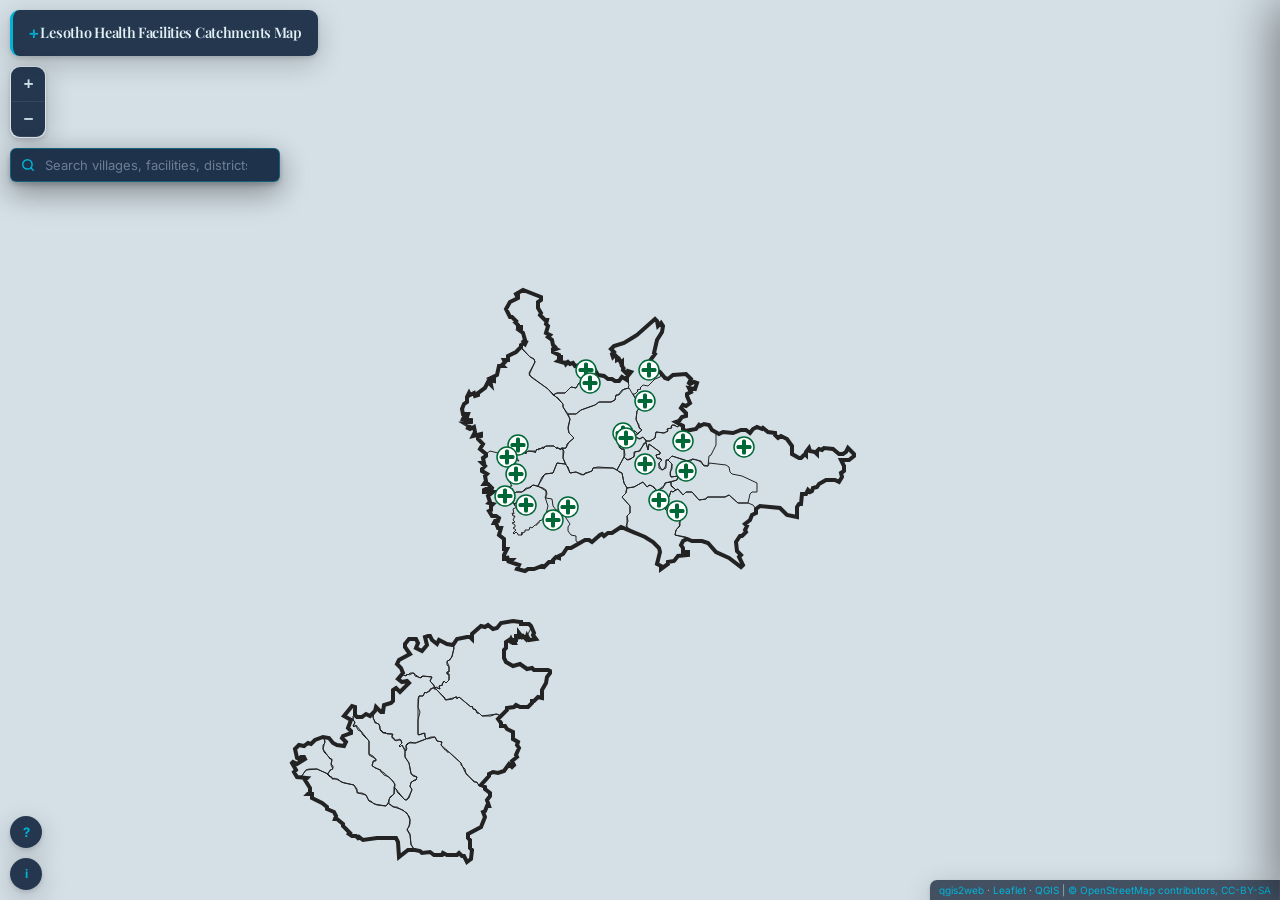
==== commit 6aedceb4: "Revised Basemaps" ====
--- a/index.html
+++ b/index.html
@@ -499,7 +499,49 @@
             maxNativeZoom: 20
         });
         layer_GoogleLabels_1;
-        map.addLayer(layer_GoogleLabels_1);
+        // Google Satellite
+        map.createPane('pane_GoogleSatellite');
+        map.getPane('pane_GoogleSatellite').style.zIndex = 400;
+        var layer_GoogleSatellite = L.tileLayer('https://mt1.google.com/vt/lyrs=s&x={x}&y={y}&z={z}', {
+            pane: 'pane_GoogleSatellite',
+            opacity: 1.0,
+            attribution: '&copy; <a href="https://www.google.com/maps">Google Maps</a>',
+            minZoom: 1, maxZoom: 28, minNativeZoom: 0, maxNativeZoom: 20
+        });
+        // Google Hybrid (satellite + road labels — latest imagery)
+        map.createPane('pane_GoogleHybrid');
+        map.getPane('pane_GoogleHybrid').style.zIndex = 400;
+        var layer_GoogleHybrid = L.tileLayer('https://mt1.google.com/vt/lyrs=y&x={x}&y={y}&z={z}', {
+            pane: 'pane_GoogleHybrid',
+            opacity: 1.0,
+            attribution: '&copy; <a href="https://www.google.com/maps">Google Maps</a>',
+            minZoom: 1, maxZoom: 28, minNativeZoom: 0, maxNativeZoom: 20
+        });
+        // Google Road Maps
+        map.createPane('pane_GoogleRoads');
+        map.getPane('pane_GoogleRoads').style.zIndex = 400;
+        var layer_GoogleRoads = L.tileLayer('https://mt1.google.com/vt/lyrs=m&x={x}&y={y}&z={z}', {
+            pane: 'pane_GoogleRoads',
+            opacity: 1.0,
+            attribution: '&copy; <a href="https://www.google.com/maps">Google Maps</a>',
+            minZoom: 1, maxZoom: 28, minNativeZoom: 0, maxNativeZoom: 20
+        });
+        // CartoDB Positron (light)
+        map.createPane('pane_CartoLight');
+        map.getPane('pane_CartoLight').style.zIndex = 400;
+        var layer_CartoLight = L.tileLayer('https://{s}.basemaps.cartocdn.com/light_all/{z}/{x}/{y}{r}.png', {
+            pane: 'pane_CartoLight',
+            attribution: '&copy; <a href="https://www.openstreetmap.org/copyright">OpenStreetMap</a> contributors &copy; <a href="https://carto.com/attributions">CARTO</a>',
+            subdomains: 'abcd', minZoom: 1, maxZoom: 28, minNativeZoom: 0, maxNativeZoom: 20
+        });
+        // CartoDB Dark Matter
+        map.createPane('pane_CartoDark');
+        map.getPane('pane_CartoDark').style.zIndex = 400;
+        var layer_CartoDark = L.tileLayer('https://{s}.basemaps.cartocdn.com/dark_all/{z}/{x}/{y}{r}.png', {
+            pane: 'pane_CartoDark',
+            attribution: '&copy; <a href="https://www.openstreetmap.org/copyright">OpenStreetMap</a> contributors &copy; <a href="https://carto.com/attributions">CARTO</a>',
+            subdomains: 'abcd', minZoom: 1, maxZoom: 28, minNativeZoom: 0, maxNativeZoom: 20
+        });
         function pop_ThabaTsekaDistrict_2(feature, layer) {
             layer.on({
                 mouseout: function(e) {
@@ -8723,15 +8765,16 @@
             {label: '<img src="legend/ThabaTsekaSettlementExtents_4.png" /> Thaba Tseka Settlement Extents', layer: layer_ThabaTsekaSettlementExtents_4},
             {label: '<img src="legend/ThabaTsekaCatchments_3.png" /> Thaba Tseka Catchments', layer: layer_ThabaTsekaCatchments_3},
             {label: '<img src="legend/ThabaTsekaDistrict_2.png" /> Thaba Tseka District', layer: layer_ThabaTsekaDistrict_2},
-            {label: "Google Labels", layer: layer_GoogleLabels_1},
-            {label: "OSM Standard", layer: layer_OSMStandard_0},]
-        var lay = L.control.layers.tree(null, overlaysTree,{
-            //namedToggle: true,
-            //selectorBack: false,
-            //closedSymbol: '&#8862; &#x1f5c0;',
-            //openedSymbol: '&#8863; &#x1f5c1;',
-            //collapseAll: 'Collapse all',
-            //expandAll: 'Expand all',
+            ]
+        var baseTree = [
+            {label: 'OpenStreetMap', layer: layer_OSMStandard_0},
+            {label: 'Google Satellite', layer: layer_GoogleSatellite},
+            {label: 'Google Hybrid (Latest)', layer: layer_GoogleHybrid},
+            {label: 'Google Road Maps', layer: layer_GoogleRoads},
+            {label: 'CartoDB Light', layer: layer_CartoLight},
+            {label: 'CartoDB Dark', layer: layer_CartoDark},
+        ];
+        var lay = L.control.layers.tree(baseTree, overlaysTree, {
             collapsed: true,
         });
         lay.addTo(map);
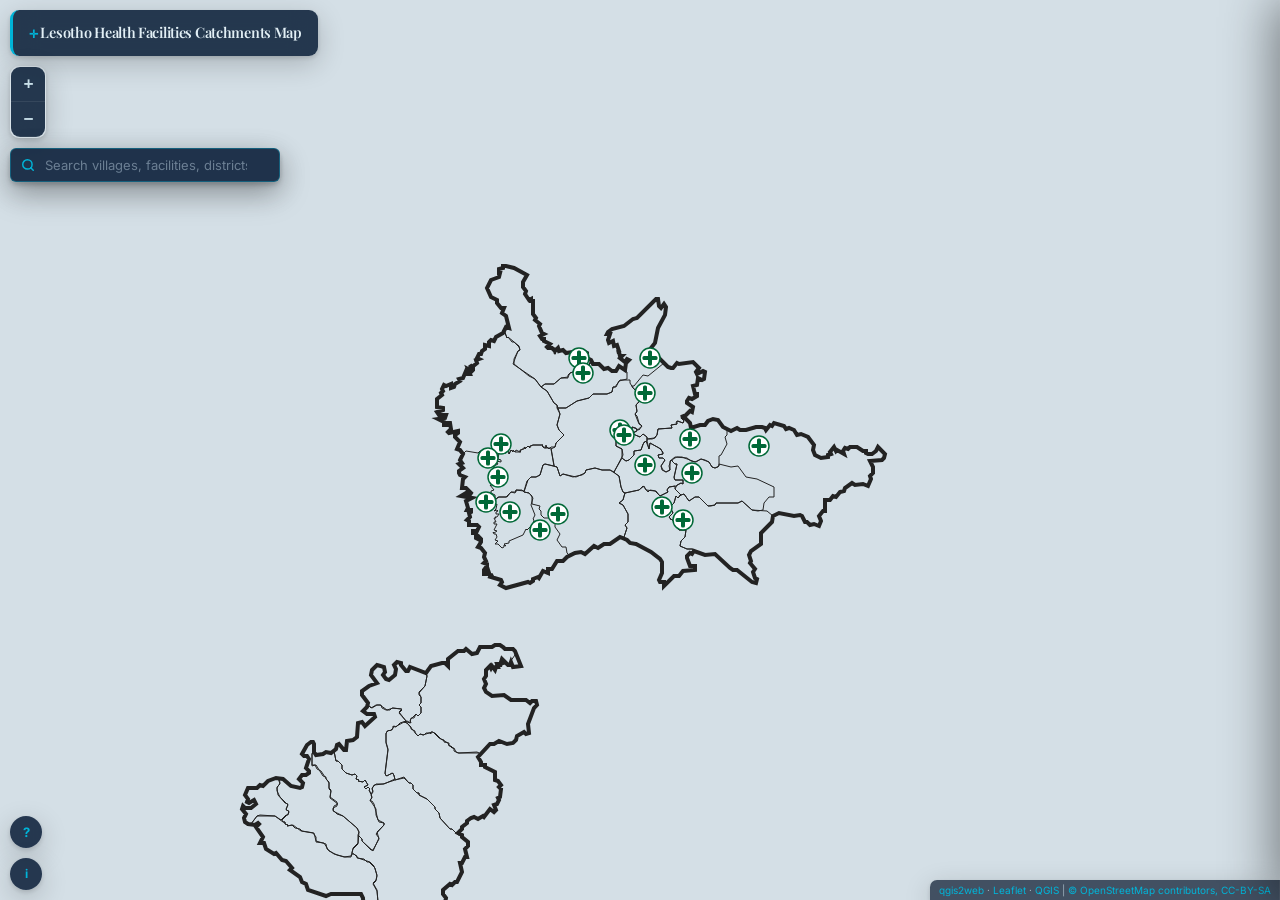
==== commit 776ec0c6: "Final Version 2026" ====
--- a/index.html
+++ b/index.html
@@ -197,19 +197,17 @@
               });
             } else {
               highlightLayer.setStyle({
-                fillColor: 'rgba(166, 206, 227, 1.00)',
-                fillOpacity: 1
+                color: 'rgba(166, 206, 227, 1.00)',
+                weight: 4,
+                fillOpacity: 0
               });
             }
         }
-        var crs = new L.Proj.CRS('ESRI:102100', '+proj=merc +a=6378137 +b=6378137 +lat_ts=0 +lon_0=0 +x_0=0 +y_0=0 +k=1 +units=m +nadgrids=@null +wktext +no_defs', {
-            resolutions: [2800, 1400, 700, 350, 175, 84, 42, 21, 11.2, 5.6, 2.8, 1.4, 0.7, 0.35, 0.14, 0.07],
-        });
         var map = L.map('map', {
-            crs: crs,
+            crs: L.CRS.EPSG3857,
             continuousWorld: false,
-            worldCopyJump: false, 
-            zoomControl:false, maxZoom:28, minZoom:1
+            worldCopyJump: false,
+            zoomControl:false, maxZoom:22, minZoom:1
         }).fitBounds([[-30.20949891873656,27.306417941410306],[-28.903661555207442,29.99830000867873]]);
         var hash = new L.Hash(map);
         map.attributionControl.setPrefix('<a href="https://github.com/qgis2web/qgis2web" target="_blank">qgis2web</a> &middot; <a href="https://leafletjs.com" title="A JS library for interactive maps">Leaflet</a> &middot; <a href="https://qgis.org">QGIS</a>');
@@ -499,31 +497,37 @@
             maxNativeZoom: 20
         });
         layer_GoogleLabels_1;
-        // Google Satellite
+        // Esri World Imagery (Satellite) — works from any domain including GitHub Pages
         map.createPane('pane_GoogleSatellite');
         map.getPane('pane_GoogleSatellite').style.zIndex = 400;
-        var layer_GoogleSatellite = L.tileLayer('https://mt1.google.com/vt/lyrs=s&x={x}&y={y}&z={z}', {
+        var layer_GoogleSatellite = L.tileLayer('https://server.arcgisonline.com/ArcGIS/rest/services/World_Imagery/MapServer/tile/{z}/{y}/{x}', {
             pane: 'pane_GoogleSatellite',
             opacity: 1.0,
-            attribution: '&copy; <a href="https://www.google.com/maps">Google Maps</a>',
-            minZoom: 1, maxZoom: 28, minNativeZoom: 0, maxNativeZoom: 20
+            attribution: 'Tiles &copy; Esri &mdash; Source: Esri, i-cubed, USDA, USGS, AEX, GeoEye, Getmapping, Aerogrid, IGN, IGP, UPR-EGP, and the GIS User Community',
+            minZoom: 1, maxZoom: 28, minNativeZoom: 0, maxNativeZoom: 18
         });
-        // Google Hybrid (satellite + road labels — latest imagery)
+        // Esri Hybrid (Satellite + Place Labels — latest imagery)
         map.createPane('pane_GoogleHybrid');
         map.getPane('pane_GoogleHybrid').style.zIndex = 400;
-        var layer_GoogleHybrid = L.tileLayer('https://mt1.google.com/vt/lyrs=y&x={x}&y={y}&z={z}', {
-            pane: 'pane_GoogleHybrid',
-            opacity: 1.0,
-            attribution: '&copy; <a href="https://www.google.com/maps">Google Maps</a>',
-            minZoom: 1, maxZoom: 28, minNativeZoom: 0, maxNativeZoom: 20
-        });
-        // Google Road Maps
+        map.createPane('pane_GoogleHybridLabels');
+        map.getPane('pane_GoogleHybridLabels').style.zIndex = 401;
+        var layer_GoogleHybrid = L.layerGroup([
+            L.tileLayer('https://server.arcgisonline.com/ArcGIS/rest/services/World_Imagery/MapServer/tile/{z}/{y}/{x}', {
+                pane: 'pane_GoogleHybrid',
+                minZoom: 1, maxZoom: 28, minNativeZoom: 0, maxNativeZoom: 18
+            }),
+            L.tileLayer('https://services.arcgisonline.com/ArcGIS/rest/services/Reference/World_Boundaries_and_Places/MapServer/tile/{z}/{y}/{x}', {
+                pane: 'pane_GoogleHybridLabels',
+                minZoom: 1, maxZoom: 28, minNativeZoom: 0, maxNativeZoom: 18
+            })
+        ]);
+        // Esri World Street Map
         map.createPane('pane_GoogleRoads');
         map.getPane('pane_GoogleRoads').style.zIndex = 400;
-        var layer_GoogleRoads = L.tileLayer('https://mt1.google.com/vt/lyrs=m&x={x}&y={y}&z={z}', {
+        var layer_GoogleRoads = L.tileLayer('https://server.arcgisonline.com/ArcGIS/rest/services/World_Street_Map/MapServer/tile/{z}/{y}/{x}', {
             pane: 'pane_GoogleRoads',
             opacity: 1.0,
-            attribution: '&copy; <a href="https://www.google.com/maps">Google Maps</a>',
+            attribution: 'Tiles &copy; Esri &mdash; Source: Esri, DeLorme, NAVTEQ, USGS, Intermap, iPC, NRCAN, Esri Japan, METI, Esri China (Hong Kong), Esri (Thailand), TomTom, 2012',
             minZoom: 1, maxZoom: 28, minNativeZoom: 0, maxNativeZoom: 20
         });
         // CartoDB Positron (light)
@@ -8768,9 +8772,9 @@
             ]
         var baseTree = [
             {label: 'OpenStreetMap', layer: layer_OSMStandard_0},
-            {label: 'Google Satellite', layer: layer_GoogleSatellite},
-            {label: 'Google Hybrid (Latest)', layer: layer_GoogleHybrid},
-            {label: 'Google Road Maps', layer: layer_GoogleRoads},
+            {label: 'Satellite Imagery', layer: layer_GoogleSatellite},
+            {label: 'Hybrid (Satellite + Labels)', layer: layer_GoogleHybrid},
+            {label: 'Street Map', layer: layer_GoogleRoads},
             {label: 'CartoDB Light', layer: layer_CartoLight},
             {label: 'CartoDB Dark', layer: layer_CartoDark},
         ];
